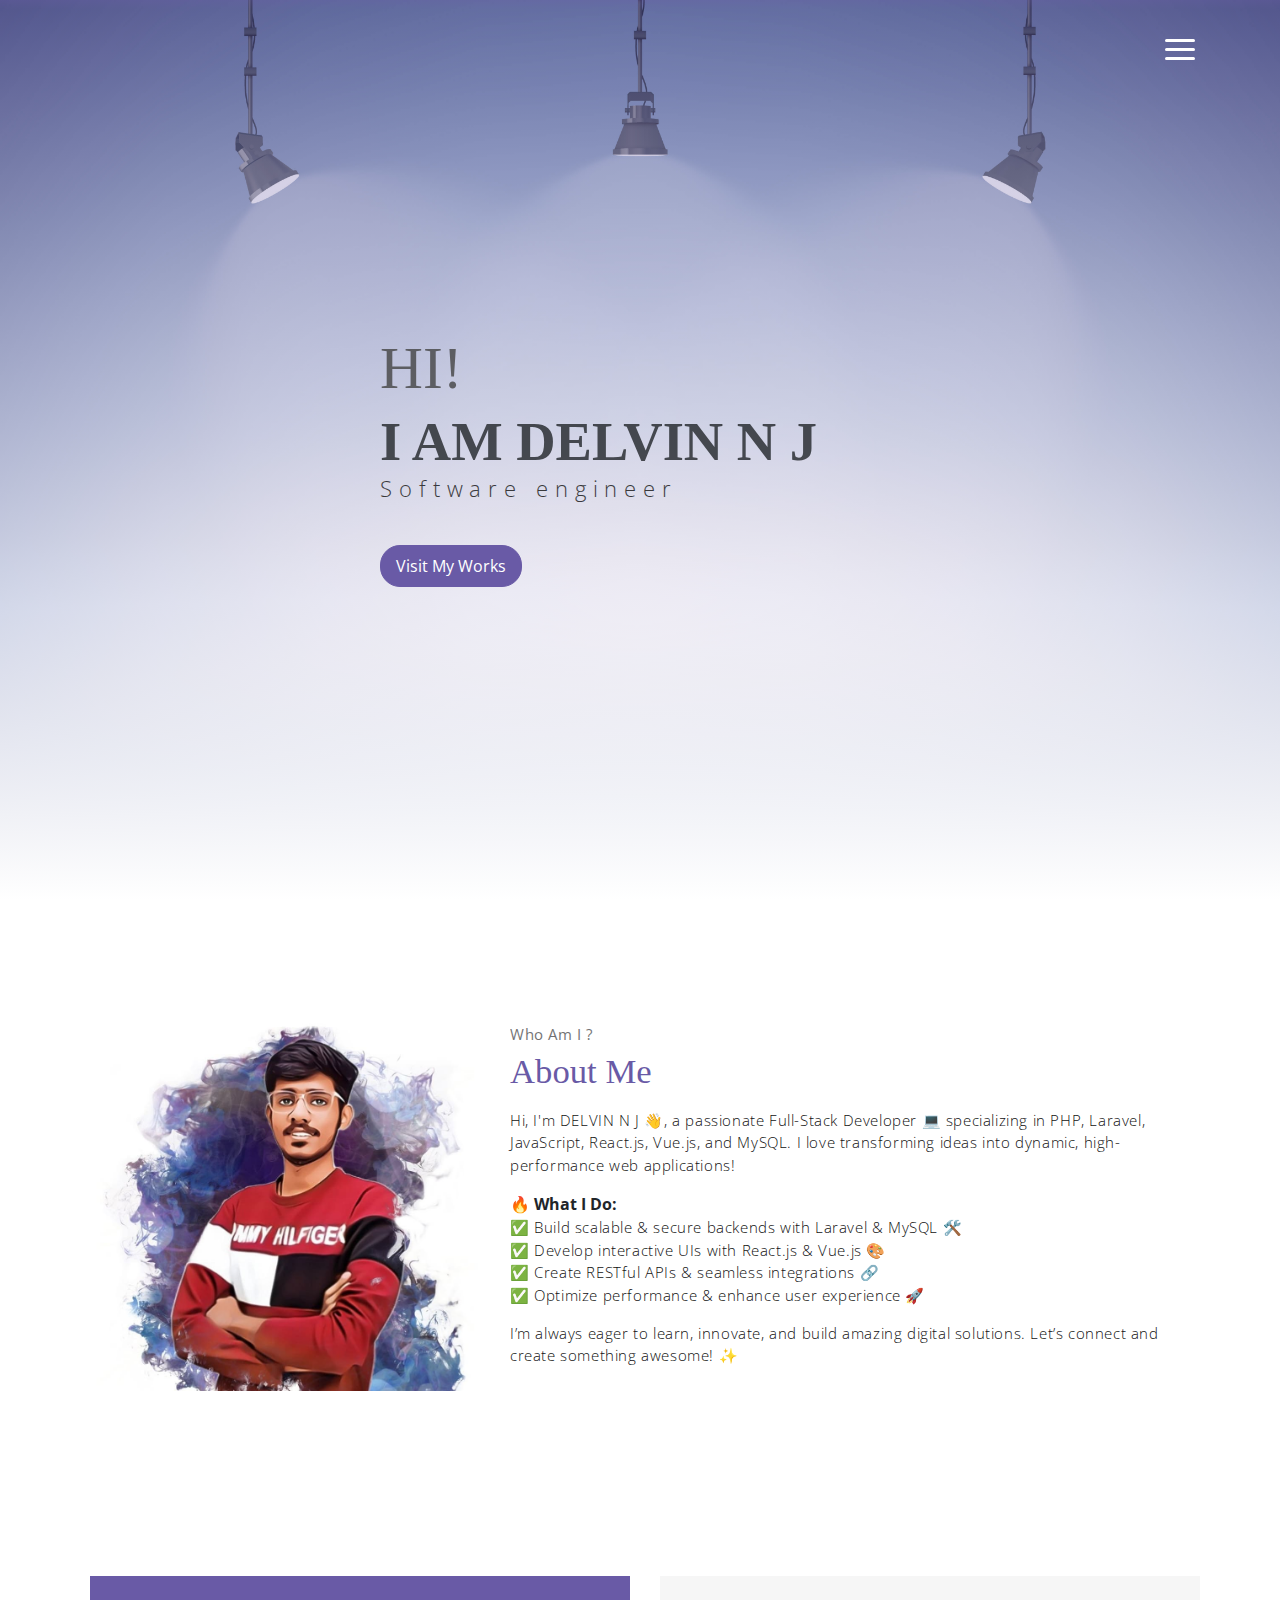
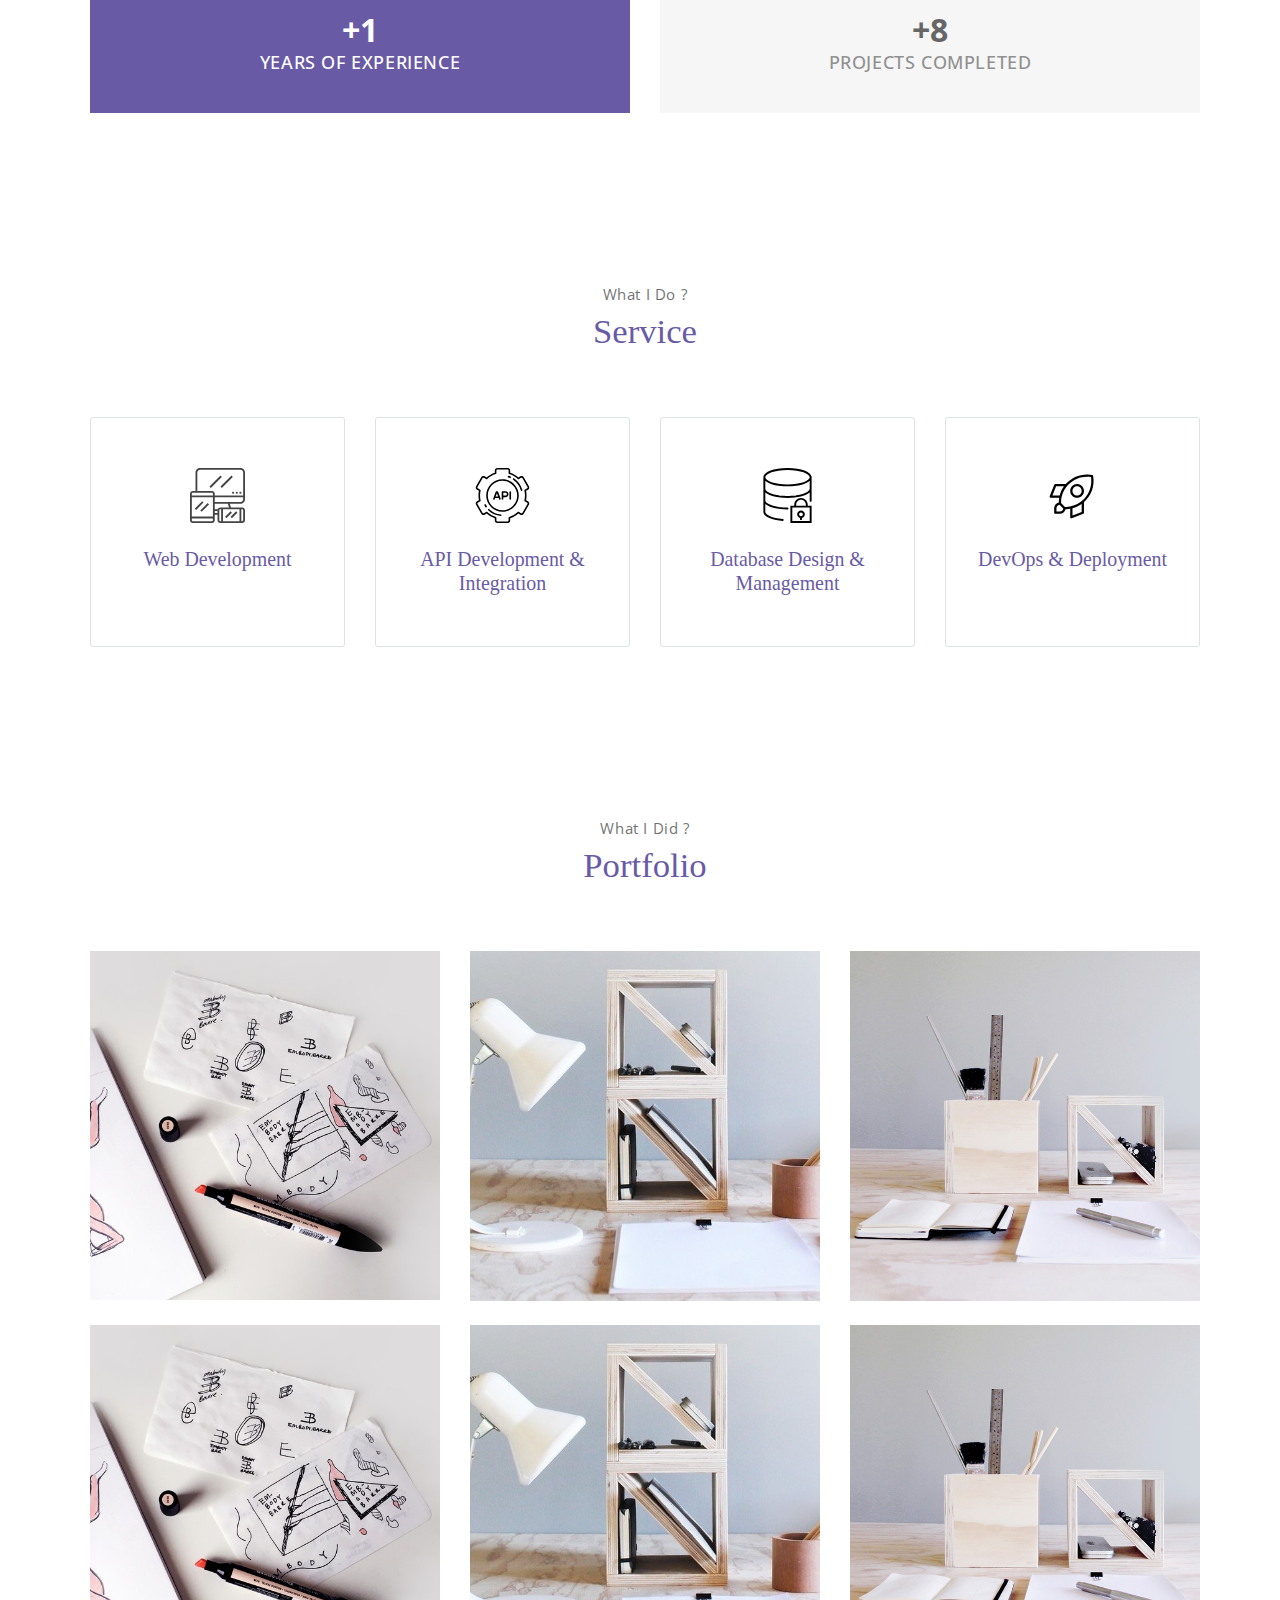
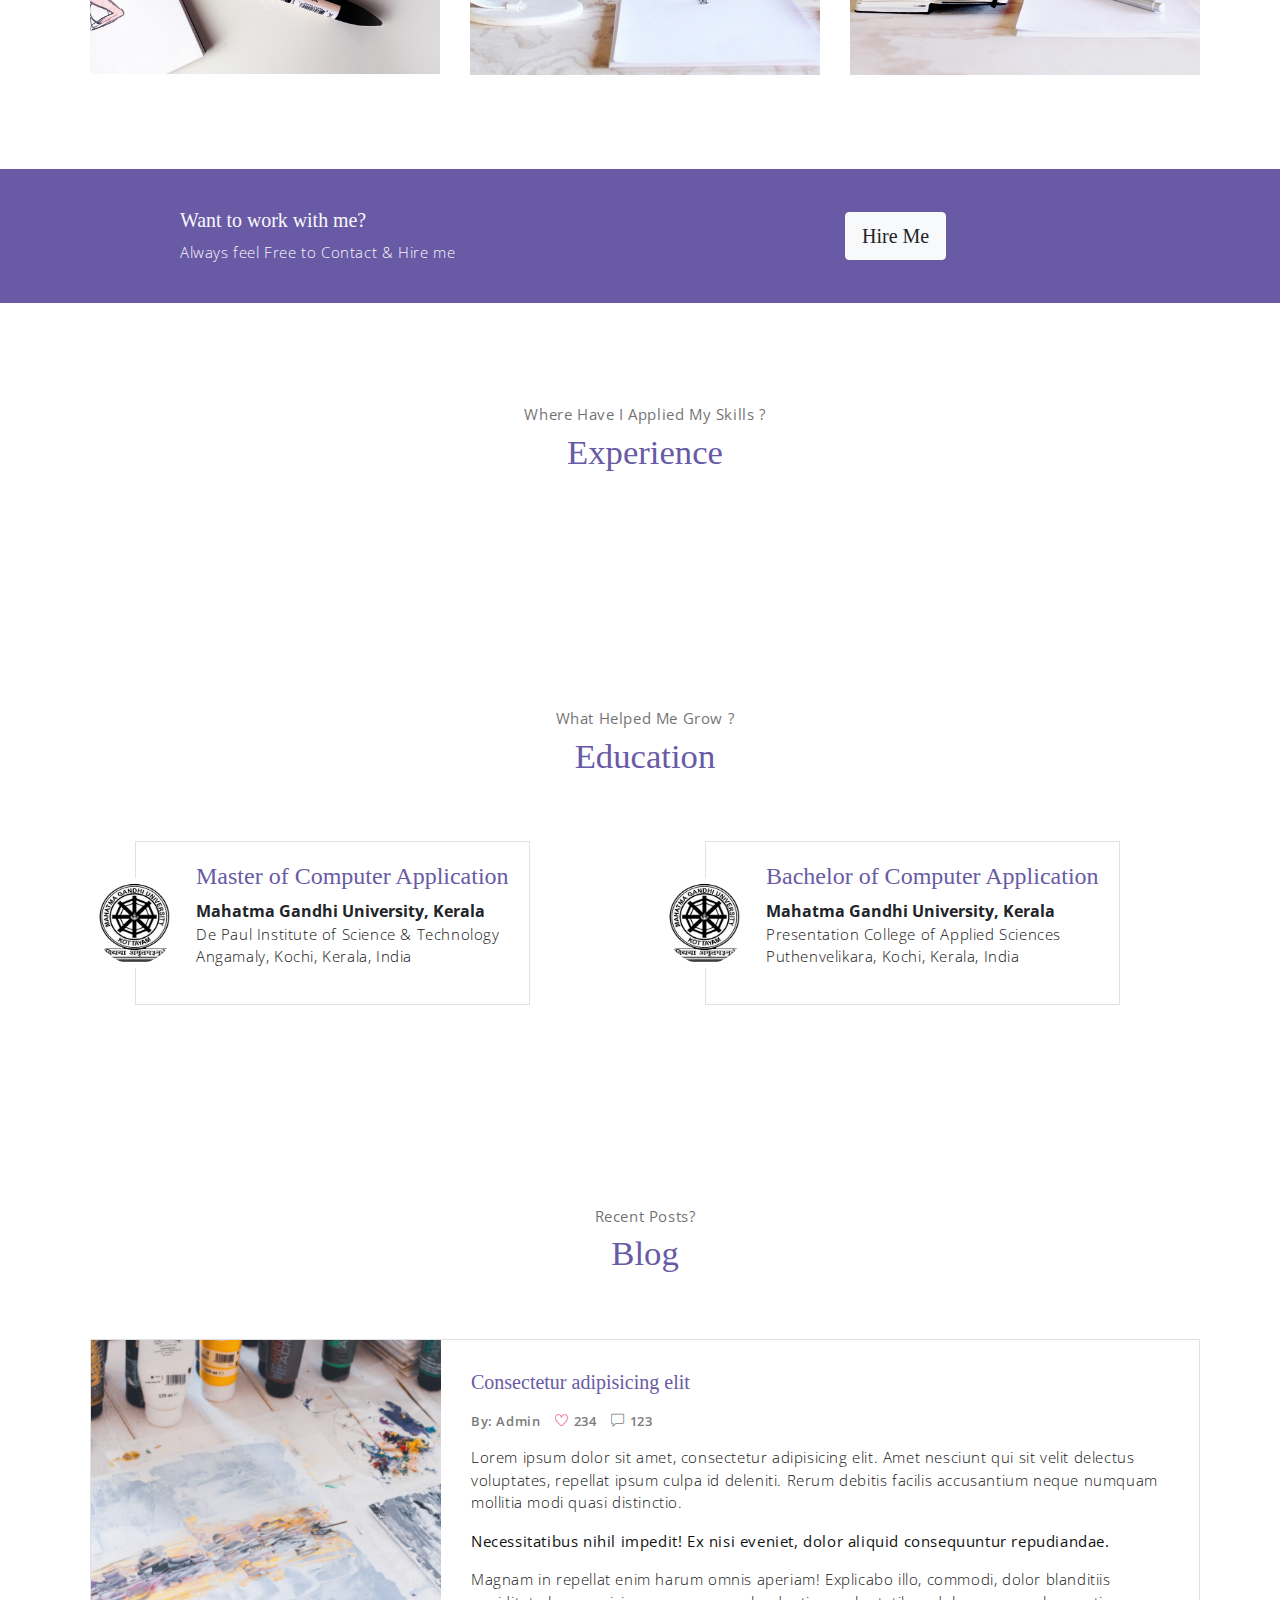
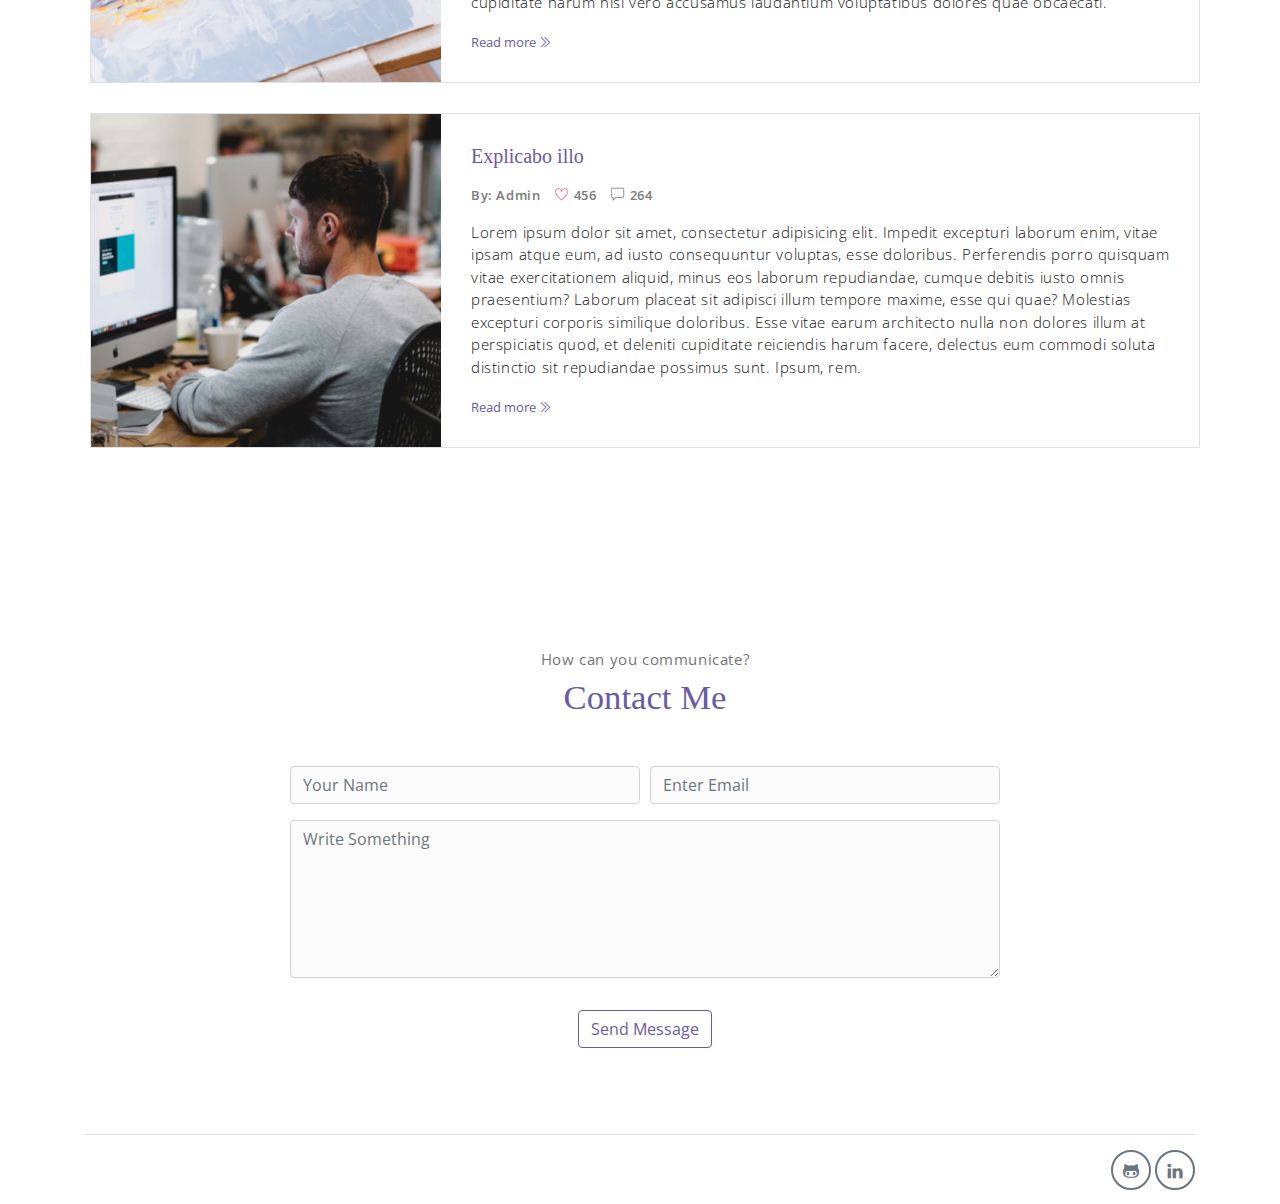
==== index.html @ 8ff2efc4 "initial-commit" ====
<!DOCTYPE html>
<html lang="en">

<head>
    <meta charset="utf-8">
    <meta name="viewport" content="width=device-width, initial-scale=1, shrink-to-fit=no">
    <meta name="description" content="Start your development with DELVIN N J.">
    <meta name="author" content="DELVIN N J">
    <title>WHO I AM | DELVIN N J</title>
    <link rel="stylesheet" href="assets/vendors/themify-icons/css/themify-icons.css">
    <link rel="stylesheet" href="assets/css/style.css">
    <link rel="stylesheet" href="assets/css/experience.css">
</head>

<body data-spy="scroll" data-target=".navbar" data-offset="40" id="home">

    <!-- Page Navbar -->
    <nav class="custom-navbar" data-spy="affix" data-offset-top="20">
        <div class="container">
            <ul class="nav">
                <li class="item">
                    <a class="link" href="#home">Home</a>
                </li>
                <li class="item">
                    <a class="link" href="#about">About</a>
                </li>
                <li class="item">
                    <a class="link" href="#portfolio">Portfolio</a>
                </li>
                <li class="item">
                    <a class="link" href="#testmonial">Testmonial</a>
                </li>
                <li class="item">
                    <a class="link" href="#blog">Blog</a>
                </li>
                <li class="item">
                    <a class="link" href="#contact">Contact</a>
                </li>
                <li class="item ml-md-3">
                    <a href="components.html" class="btn btn-primary">Components</a>
                </li>
            </ul>
            <a href="javascript:void(0)" id="nav-toggle" class="hamburger hamburger--elastic">
                <div class="hamburger-box">
                    <div class="hamburger-inner"></div>
                </div>
            </a>
        </div>
    </nav><!-- End of Page Navbar -->

    <!-- page header -->
    <header id="home" class="header">
        <div class="overlay"></div>
        <div class="header-content container">
            <h1 class="header-title">
                <span class="up">HI!</span>
                <span class="down">I AM DELVIN N J</span>
            </h1>
            <p class="header-subtitle">Software engineer</p>

            <a href="#portfolio" class="btn btn-primary">Visit My Works</a>
        </div>
    </header><!-- end of page header -->

    <!-- about section -->
    <section class="section" id="about">
        <!-- container -->
        <div class="container text-center">
            <!-- about wrapper -->
            <div class="about">
                <div class="about-img-holder">
                    <img src="assets/imgs/profile.jpg" class="about-img"
                        alt="Profile Image">
                </div>
                <div class="about-caption">
                    <p class="section-subtitle">Who Am I ?</p>
                    <h2 class="section-title mb-3">About Me</h2>
                    <p>
                        Hi, I'm DELVIN N J 👋, a passionate Full-Stack Developer 💻 specializing in PHP, Laravel,
                        JavaScript, React.js, Vue.js, and MySQL. I love transforming ideas into dynamic,
                        high-performance web applications!
                    </p>
                    <b>🔥 What I Do:</b>
                    <p class="left">
                        ✅ Build scalable & secure backends with Laravel & MySQL 🛠️ <br />
                        ✅ Develop interactive UIs with React.js & Vue.js 🎨 <br />
                        ✅ Create RESTful APIs & seamless integrations 🔗<br />
                        ✅ Optimize performance & enhance user experience 🚀 <br />
                    </p>
                    <p>
                        I’m always eager to learn, innovate, and build amazing digital solutions. Let’s connect and
                        create something awesome! ✨
                    </p>
                    <!-- <button class="btn-rounded btn btn-outline-primary mt-4">Download CV</button> -->
                </div>
            </div><!-- end of about wrapper -->
        </div><!-- end of container -->
    </section> <!-- end of about section -->

    <!-- Counter -->
    <section class="section">
        <div class="container">
            <div class="row">
                <div class="four col-md-6">
                    <div class="counter-box colored">
                        <i class="fa fa-thumbs-o-up"></i>
                        <div class="d-flex align-items-center justify-content-center">
                            <span class="prefix-counter">+</span>
                            <span class="counter">3</span>
                        </div>
                        <p>YEARS OF EXPERIENCE</p>
                    </div>
                </div>
                <div class="four col-md-6">
                    <div class="counter-box"> <i class="fa fa-group"></i>
                        <i class="fa fa-thumbs-o-up"></i>
                        <div class="d-flex align-items-center justify-content-center">
                            <span class="prefix-counter">+</span>
                            <span class="counter">50</span>
                        </div>
                        <p>PROJECTS COMPLETED</p>
                    </div>
                </div>
            </div>
        </div>
    </section>

    <!-- service section -->
    <section class="section" id="service">
        <div class="container text-center">
            <p class="section-subtitle">What I Do ?</p>
            <h6 class="section-title mb-6">Service</h6>
            <!-- row -->
            <div class="row">
                <div class="col-md-6 col-lg-3">
                    <div class="service-card">
                        <div class="body">
                            <img src="assets/imgs/responsive.svg"
                                alt="Web development"
                                class="icon">
                            <h6 class="title">Web Development</h6>
                            <p class="subtitle">Building responsive websites using front-end and back-end technologies.
                            </p>
                        </div>
                    </div>
                </div>
                <div class="col-md-6 col-lg-3">
                    <div class="service-card">
                        <div class="body">
                            <img src="assets/imgs/api-svgrepo-com.svg"
                                alt="API Development & Integration"
                                class="icon">
                            <h6 class="title">API Development & Integration</h6>
                            <p class="subtitle">Creating and integrating RESTful or GraphQL APIs.</p>
                        </div>
                    </div>
                </div>
                <div class="col-md-6 col-lg-3">
                    <div class="service-card">
                        <div class="body">
                            <img src="assets/imgs/database-svgrepo-com.svg"
                                alt="Database Design & Management" class="icon">
                            <h6 class="title">Database Design & Management</h6>
                            <p class="subtitle"> Designing and optimizing databases like MySQL, MongoDB.</p>
                        </div>
                    </div>
                </div>
                <div class="col-md-6 col-lg-3">
                    <div class="service-card">
                        <div class="body">
                            <img src="assets/imgs/deploy-svgrepo-com.svg"
                                alt="DevOps & Deployment" class="icon">
                            <h6 class="title">DevOps & Deployment</h6>
                            <p class="subtitle">Managing servers, CI/CD, and cloud hosting.</p>
                        </div>
                    </div>
                </div>
            </div><!-- end of row -->
        </div>
    </section><!-- end of service section -->

    <!-- portfolio section -->
    <section class="section" id="portfolio">
        <div class="container text-center">
            <p class="section-subtitle">What I Did ?</p>
            <h6 class="section-title mb-6">Portfolio</h6>
            <!-- row -->
            <div class="row">
                <div class="col-md-4 mb-4">
                    <a href="#" class="portfolio-card">
                        <img src="assets/imgs/folio-1.jpg" class="portfolio-card-img"
                            alt="folio">
                        <span class="portfolio-card-overlay">
                            <span class="portfolio-card-caption">
                                <h4>Web Designing</h5>
                                    <p class="font-weight-normal">Category: Web Templates</p>
                            </span>
                        </span>
                    </a>
                </div>
                <div class="col-md-4 mb-4">
                    <a href="#" class="portfolio-card">
                        <img class="portfolio-card-img" src="assets/imgs/folio-2.jpg" class="img-responsive rounded"
                            alt="Download free bootstrap 4 landing page, free boootstrap 4 templates, Download free bootstrap 4.1 landing page, free boootstrap 4.1.1 templates,  Landing page">
                        <span class="portfolio-card-overlay">
                            <span class="portfolio-card-caption">
                                <h4>Web Designing</h5>
                                    <p class="font-weight-normal">Category: Web Templates</p>
                            </span>
                        </span>
                    </a>
                </div>
                <div class="col-md-4 mb-4">
                    <a href="#" class="portfolio-card">
                        <img class="portfolio-card-img" src="assets/imgs/folio-3.jpg" class="img-responsive rounded"
                            alt="portfolio-card">
                        <span class="portfolio-card-overlay">
                            <span class="portfolio-card-caption">
                                <h4>Web Designing</h5>
                                    <p class="font-weight-normal">Category: Web Templates</p>
                            </span>
                        </span>
                    </a>
                </div>

                <div class="col-md-4 mb-4">
                    <a href="#" class="portfolio-card">
                        <img src="assets/imgs/folio-1.jpg" class="portfolio-card-img"
                            alt="portfolio-card">
                        <span class="portfolio-card-overlay">
                            <span class="portfolio-card-caption">
                                <h4>Web Designing</h5>
                                    <p class="font-weight-normal">Category: Web Templates</p>
                            </span>
                        </span>
                    </a>
                </div>
                <div class="col-md-4 mb-4">
                    <a href="#" class="portfolio-card">
                        <img class="portfolio-card-img" src="assets/imgs/folio-2.jpg" class="img-responsive rounded"
                            alt="portfolio-card">
                        <span class="portfolio-card-overlay">
                            <span class="portfolio-card-caption">
                                <h4>Web Designing</h5>
                                    <p class="font-weight-normal">Category: Web Templates</p>
                            </span>
                        </span>
                    </a>
                </div>
                <div class="col-md-4 mb-4">
                    <a href="#" class="portfolio-card">
                        <img class="portfolio-card-img" src="assets/imgs/folio-3.jpg" class="img-responsive rounded"
                            alt="portfolio-card">
                        <span class="portfolio-card-overlay">
                            <span class="portfolio-card-caption">
                                <h4>Web Designing</h5>
                                    <p class="font-weight-normal">Category: Web Templates</p>
                            </span>
                        </span>
                    </a>
                </div>
            </div><!-- end of row -->
        </div><!-- end of container -->
    </section> <!-- end of portfolio section -->

    <!-- pricing section
    <section class="section" id="pricing">
        <div class="container text-center">
            <p class="section-subtitle">How Much I Charge ?</p>
            <h6 class="section-title mb-6">My Pricing</h6>
            <div class="pricing-wrapper">
                <div class="pricing-card">
                    <div class="pricing-card-header">
                        <img class="pricing-card-icon" src="assets/imgs/scooter.svg"
                            alt="portfolio-card">
                    </div>
                    <div class="pricing-card-body">
                        <h6 class="pricing-card-title">Free</h6>
                        <div class="pricing-card-list">
                            <p>accusamus reprehenderit</p>
                            <p>provident dolorem </p>
                            <p>quos neque</p>
                            <p>fugiat quibusdam</p>
                            <p><i class="ti-close"></i></p>
                            <p><i class="ti-close"></i></p>
                        </div>
                    </div>
                    <div class="pricing-card-footer">
                        <span>$</span>
                        <span>0.00/Month</span>
                    </div>
                    <a href="#" class="btn btn-primary mt-3 pricing-card-btn">Subscribe</a>
                </div>
                <div class="pricing-card">
                    <div class="pricing-card-header">
                        <img class="pricing-card-icon" src="assets/imgs/shipped.svg"
                            alt="portfolio-card">
                    </div>
                    <div class="pricing-card-body">
                        <h6 class="pricing-card-title">Basic</h6>
                        <div class="pricing-card-list">
                            <p>accusamus reprehenderit</p>
                            <p>provident dolorem </p>
                            <p>quos neque</p>
                            <p>fugiat quibusdam</p>
                            <p>accusamus laboriosam</p>
                            <p><i class="ti-close"></i></p>
                        </div>
                    </div>
                    <div class="pricing-card-footer">
                        <span>$</span>
                        <span>9.99/Month</span>
                    </div>
                    <a href="#" class="btn btn-primary mt-3 pricing-card-btn">Subscribe</a>
                </div>
                <div class="pricing-card">
                    <div class="pricing-card-header">
                        <img class="pricing-card-icon" src="assets/imgs/startup.svg"
                            alt="portfolio-card">
                    </div>
                    <div class="pricing-card-body">
                        <h6 class="pricing-card-title">Premium</h6>
                        <div class="pricing-card-list">
                            <p>accusamus reprehenderit</p>
                            <p>provident dolorem </p>
                            <p>quos neque</p>
                            <p>fugiat quibusdam</p>
                            <p>accusamus laboriosam</p>
                            <p>inventore omnis</p>
                        </div>
                    </div>
                    <div class="pricing-card-footer">
                        <span>$</span>
                        <span>99.9/Month</span>
                    </div>
                    <a href="#" class="btn btn-primary mt-3 pricing-card-btn">Subscribe</a>
                </div>

            </div>
        </div>
    </section>
     -->

    <!-- section -->
    <section class="section-sm bg-primary">
        <!-- container -->
        <div class="container text-center text-sm-left">
            <!-- row -->
            <div class="row align-items-center">
                <div class="col-sm offset-md-1 mb-4 mb-md-0">
                    <h6 class="title text-light">Want to work with me?</h6>
                    <p class="m-0 text-light">Always feel Free to Contact & Hire me</p>
                </div>
                <div class="col-sm offset-sm-2 offset-md-3">
                    <a href="https://wa.me/qr/OPFKNNX6HJ3VJ1" class="btn btn-lg my-font btn-light rounded">Hire Me</a>
                </div>
            </div> <!-- end of row -->
        </div> <!-- end of container -->
    </section> <!-- end of section -->

    <!-- experience section -->
     <section class="section" id="experience">
        <div class="container text-center">
            <p class="section-subtitle">Where Have I Applied My Skills ?</p>
            <h6 class="section-title mb-6">Experience</h6>
            
        </div>
     </section>
    <!-- end of experience section -->
    
    <!-- education section -->
    <section class="section" id="education">
        <div class="container text-center">
            <p class="section-subtitle">What Helped Me Grow ?</p>
            <h6 class="section-title mb-6">Education</h6>

            <!-- row -->
            <div class="row">
                <div class="col-md-6">
                    <div class="testimonial-card">
                        <div class="testimonial-card-img-holder">
                            <img src="assets/imgs/mg-logo.png" class="testimonial-card-img" alt="portfolio-card">
                        </div>
                        <div class="testimonial-card-body">
                            <h4>Master of Computer Application</h4>
                            <b>Mahatma Gandhi University, Kerala</b>
                            <p>De Paul Institute of Science & Technology <br /> Angamaly, Kochi, Kerala, India</p>
                        </div>
                    </div>
                </div>
                <div class="col-md-6">
                    <div class="testimonial-card">
                        <div class="testimonial-card-img-holder">
                            <img src="assets/imgs/mg-logo.png" class="testimonial-card-img" alt="portfolio-card">
                        </div>
                        <div class="testimonial-card-body">
                            <h4>Bachelor of Computer Application</h4>
                            <b>Mahatma Gandhi University, Kerala</b>
                            <p>Presentation College of Applied Sciences <br /> Puthenvelikara, Kochi, Kerala, India</p>
                        </div>
                    </div>
                </div>
            </div>
        </div> <!-- end of container -->
    </section>
    <!-- end of eduction section -->

    <!-- blog section -->
    <section class="section" id="blog">
        <!-- container -->
        <div class="container text-center">
            <p class="section-subtitle">Recent Posts?</p>
            <h6 class="section-title mb-6">Blog</h6>
            <!-- blog-wrapper -->
            <div class="blog-card">
                <div class="blog-card-header">
                    <img src="assets/imgs/img-1.jpg" class="blog-card-img"
                        alt="portfolio-card">
                </div>
                <div class="blog-card-body">
                    <h5 class="blog-card-title">Consectetur adipisicing elit</h6>

                        <p class="blog-card-caption">
                            <a href="#">By: Admin</a>
                            <a href="#"><i class="ti-heart text-danger"></i> 234</a>
                            <a href="#"><i class="ti-comment"></i> 123</a>
                        </p>
                        <p>Lorem ipsum dolor sit amet, consectetur adipisicing elit. Amet nesciunt qui sit velit
                            delectus voluptates, repellat ipsum culpa id deleniti. Rerum debitis facilis accusantium
                            neque numquam mollitia modi quasi distinctio.</p>

                        <p><b>Necessitatibus nihil impedit! Ex nisi eveniet, dolor aliquid consequuntur repudiandae.</b>
                        </p>
                        <p>Magnam in repellat enim harum omnis aperiam! Explicabo illo, commodi, dolor blanditiis
                            cupiditate harum nisi vero accusamus laudantium voluptatibus dolores quae obcaecati.</p>

                        <a href="#" class="blog-card-link">Read more <i class="ti-angle-double-right"></i></a>
                </div>
            </div><!-- end of blog wrapper -->

            <!-- blog-wrapper -->
            <div class="blog-card">
                <div class="blog-card-header">
                    <img src="assets/imgs/img-2.jpg" class="blog-card-img"
                        alt="portfolio-card">
                </div>
                <div class="blog-card-body">
                    <h5 class="blog-card-title">Explicabo illo</h6>

                        <p class="blog-card-caption">
                            <a href="#">By: Admin</a>
                            <a href="#"><i class="ti-heart text-danger"></i> 456</a>
                            <a href="#"><i class="ti-comment"></i> 264</a>
                        </p>

                        <p>Lorem ipsum dolor sit amet, consectetur adipisicing elit. Impedit excepturi laborum enim,
                            vitae ipsam atque eum, ad iusto consequuntur voluptas, esse doloribus. Perferendis porro
                            quisquam vitae exercitationem aliquid, minus eos laborum repudiandae, cumque debitis iusto
                            omnis praesentium? Laborum placeat sit adipisci illum tempore maxime, esse qui quae?
                            Molestias excepturi corporis similique doloribus. Esse vitae earum architecto nulla non
                            dolores illum at perspiciatis quod, et deleniti cupiditate reiciendis harum facere, delectus
                            eum commodi soluta distinctio sit repudiandae possimus sunt. Ipsum, rem.</p>

                        <a href="#" class="blog-card-link">Read more <i class="ti-angle-double-right"></i></a>
                </div>
            </div><!-- end of blog wrapper -->

        </div><!-- end of container -->
    </section><!-- end of blog section -->

    <!-- contact section -->
    <section class="section" id="contact">
        <div class="container text-center">
            <p class="section-subtitle">How can you communicate?</p>
            <h6 class="section-title mb-5">Contact Me</h6>
            <!-- contact form -->
            <form action="" class="contact-form col-md-10 col-lg-8 m-auto">
                <div class="form-row">
                    <div class="form-group col-sm-6">
                        <input type="text" size="50" class="form-control" placeholder="Your Name" required>
                    </div>
                    <div class="form-group col-sm-6">
                        <input type="email" class="form-control" placeholder="Enter Email" requried>
                    </div>
                    <div class="form-group col-sm-12">
                        <textarea name="comment" id="comment" rows="6" class="form-control"
                            placeholder="Write Something"></textarea>
                    </div>
                    <div class="form-group col-sm-12 mt-3">
                        <input type="submit" value="Send Message" class="btn btn-outline-primary rounded">
                    </div>
                </div>
            </form><!-- end of contact form -->
        </div><!-- end of container -->
    </section><!-- end of contact section -->

    <!-- footer -->
    <div class="container">
        <footer class="footer">
            <!-- <p class="mb-0">Copyright
                <script>document.write(new Date().getFullYear())</script> &copy;
            </p> -->
            <div class="social-links text-right m-auto ml-sm-auto">
                <a href="https://github.com/DelvinNJ" target="_blank" class="link"><i class="ti-github"></i></a>
                <a href="https://www.linkedin.com/in/delvin-n-j-1b72a221b/" target="_blank" class="link"><i class="ti-linkedin"></i></a>
            </div>
        </footer>
    </div> <!-- end of page footer -->

    <!-- core  -->
    <script src="assets/vendors/jquery/jquery-3.4.1.js"></script>
    <script src="assets/vendors/bootstrap/bootstrap.bundle.js"></script>

    <!-- bootstrap 3 affix -->
    <script src="assets/vendors/bootstrap/bootstrap.affix.js"></script>

    <!-- custom js -->
    <script src="assets/js/custom.js"></script>

</body>

</html>
---- assets/vendors/themify-icons/css/themify-icons.css ----
@font-face {
	font-family: 'themify';
	src:url("../fonts/themify.eot?-fvbane");
	src:url("../fonts/themify.eot?#iefix-fvbane") format("embedded-opentype"),
		url("../fonts/themify.woff?-fvbane") format("woff"),
		url("../fonts/themify.ttf?-fvbane") format("truetype"),
		url("../fonts/themify.svg?-fvbane#themify") format("svg");
	font-weight: normal;
	font-style: normal;
}

[class^="ti-"], [class*=" ti-"] {
	font-family: 'themify';
	speak: none;
	font-style: normal;
	font-weight: normal;
	font-variant: normal;
	text-transform: none;
	line-height: 1;

	/* Better Font Rendering =========== */
	-webkit-font-smoothing: antialiased;
	-moz-osx-font-smoothing: grayscale;
}

.ti-wand:before {
	content: "\e600";
}
.ti-volume:before {
	content: "\e601";
}
.ti-user:before {
	content: "\e602";
}
.ti-unlock:before {
	content: "\e603";
}
.ti-unlink:before {
	content: "\e604";
}
.ti-trash:before {
	content: "\e605";
}
.ti-thought:before {
	content: "\e606";
}
.ti-target:before {
	content: "\e607";
}
.ti-tag:before {
	content: "\e608";
}
.ti-tablet:before {
	content: "\e609";
}
.ti-star:before {
	content: "\e60a";
}
.ti-spray:before {
	content: "\e60b";
}
.ti-signal:before {
	content: "\e60c";
}
.ti-shopping-cart:before {
	content: "\e60d";
}
.ti-shopping-cart-full:before {
	content: "\e60e";
}
.ti-settings:before {
	content: "\e60f";
}
.ti-search:before {
	content: "\e610";
}
.ti-zoom-in:before {
	content: "\e611";
}
.ti-zoom-out:before {
	content: "\e612";
}
.ti-cut:before {
	content: "\e613";
}
.ti-ruler:before {
	content: "\e614";
}
.ti-ruler-pencil:before {
	content: "\e615";
}
.ti-ruler-alt:before {
	content: "\e616";
}
.ti-bookmark:before {
	content: "\e617";
}
.ti-bookmark-alt:before {
	content: "\e618";
}
.ti-reload:before {
	content: "\e619";
}
.ti-plus:before {
	content: "\e61a";
}
.ti-pin:before {
	content: "\e61b";
}
.ti-pencil:before {
	content: "\e61c";
}
.ti-pencil-alt:before {
	content: "\e61d";
}
.ti-paint-roller:before {
	content: "\e61e";
}
.ti-paint-bucket:before {
	content: "\e61f";
}
.ti-na:before {
	content: "\e620";
}
.ti-mobile:before {
	content: "\e621";
}
.ti-minus:before {
	content: "\e622";
}
.ti-medall:before {
	content: "\e623";
}
.ti-medall-alt:before {
	content: "\e624";
}
.ti-marker:before {
	content: "\e625";
}
.ti-marker-alt:before {
	content: "\e626";
}
.ti-arrow-up:before {
	content: "\e627";
}
.ti-arrow-right:before {
	content: "\e628";
}
.ti-arrow-left:before {
	content: "\e629";
}
.ti-arrow-down:before {
	content: "\e62a";
}
.ti-lock:before {
	content: "\e62b";
}
.ti-location-arrow:before {
	content: "\e62c";
}
.ti-link:before {
	content: "\e62d";
}
.ti-layout:before {
	content: "\e62e";
}
.ti-layers:before {
	content: "\e62f";
}
.ti-layers-alt:before {
	content: "\e630";
}
.ti-key:before {
	content: "\e631";
}
.ti-import:before {
	content: "\e632";
}
.ti-image:before {
	content: "\e633";
}
.ti-heart:before {
	content: "\e634";
}
.ti-heart-broken:before {
	content: "\e635";
}
.ti-hand-stop:before {
	content: "\e636";
}
.ti-hand-open:before {
	content: "\e637";
}
.ti-hand-drag:before {
	content: "\e638";
}
.ti-folder:before {
	content: "\e639";
}
.ti-flag:before {
	content: "\e63a";
}
.ti-flag-alt:before {
	content: "\e63b";
}
.ti-flag-alt-2:before {
	content: "\e63c";
}
.ti-eye:before {
	content: "\e63d";
}
.ti-export:before {
	content: "\e63e";
}
.ti-exchange-vertical:before {
	content: "\e63f";
}
.ti-desktop:before {
	content: "\e640";
}
.ti-cup:before {
	content: "\e641";
}
.ti-crown:before {
	content: "\e642";
}
.ti-comments:before {
	content: "\e643";
}
.ti-comment:before {
	content: "\e644";
}
.ti-comment-alt:before {
	content: "\e645";
}
.ti-close:before {
	content: "\e646";
}
.ti-clip:before {
	content: "\e647";
}
.ti-angle-up:before {
	content: "\e648";
}
.ti-angle-right:before {
	content: "\e649";
}
.ti-angle-left:before {
	content: "\e64a";
}
.ti-angle-down:before {
	content: "\e64b";
}
.ti-check:before {
	content: "\e64c";
}
.ti-check-box:before {
	content: "\e64d";
}
.ti-camera:before {
	content: "\e64e";
}
.ti-announcement:before {
	content: "\e64f";
}
.ti-brush:before {
	content: "\e650";
}
.ti-briefcase:before {
	content: "\e651";
}
.ti-bolt:before {
	content: "\e652";
}
.ti-bolt-alt:before {
	content: "\e653";
}
.ti-blackboard:before {
	content: "\e654";
}
.ti-bag:before {
	content: "\e655";
}
.ti-move:before {
	content: "\e656";
}
.ti-arrows-vertical:before {
	content: "\e657";
}
.ti-arrows-horizontal:before {
	content: "\e658";
}
.ti-fullscreen:before {
	content: "\e659";
}
.ti-arrow-top-right:before {
	content: "\e65a";
}
.ti-arrow-top-left:before {
	content: "\e65b";
}
.ti-arrow-circle-up:before {
	content: "\e65c";
}
.ti-arrow-circle-right:before {
	content: "\e65d";
}
.ti-arrow-circle-left:before {
	content: "\e65e";
}
.ti-arrow-circle-down:before {
	content: "\e65f";
}
.ti-angle-double-up:before {
	content: "\e660";
}
.ti-angle-double-right:before {
	content: "\e661";
}
.ti-angle-double-left:before {
	content: "\e662";
}
.ti-angle-double-down:before {
	content: "\e663";
}
.ti-zip:before {
	content: "\e664";
}
.ti-world:before {
	content: "\e665";
}
.ti-wheelchair:before {
	content: "\e666";
}
.ti-view-list:before {
	content: "\e667";
}
.ti-view-list-alt:before {
	content: "\e668";
}
.ti-view-grid:before {
	content: "\e669";
}
.ti-uppercase:before {
	content: "\e66a";
}
.ti-upload:before {
	content: "\e66b";
}
.ti-underline:before {
	content: "\e66c";
}
.ti-truck:before {
	content: "\e66d";
}
.ti-timer:before {
	content: "\e66e";
}
.ti-ticket:before {
	content: "\e66f";
}
.ti-thumb-up:before {
	content: "\e670";
}
.ti-thumb-down:before {
	content: "\e671";
}
.ti-text:before {
	content: "\e672";
}
.ti-stats-up:before {
	content: "\e673";
}
.ti-stats-down:before {
	content: "\e674";
}
.ti-split-v:before {
	content: "\e675";
}
.ti-split-h:before {
	content: "\e676";
}
.ti-smallcap:before {
	content: "\e677";
}
.ti-shine:before {
	content: "\e678";
}
.ti-shift-right:before {
	content: "\e679";
}
.ti-shift-left:before {
	content: "\e67a";
}
.ti-shield:before {
	content: "\e67b";
}
.ti-notepad:before {
	content: "\e67c";
}
.ti-server:before {
	content: "\e67d";
}
.ti-quote-right:before {
	content: "\e67e";
}
.ti-quote-left:before {
	content: "\e67f";
}
.ti-pulse:before {
	content: "\e680";
}
.ti-printer:before {
	content: "\e681";
}
.ti-power-off:before {
	content: "\e682";
}
.ti-plug:before {
	content: "\e683";
}
.ti-pie-chart:before {
	content: "\e684";
}
.ti-paragraph:before {
	content: "\e685";
}
.ti-panel:before {
	content: "\e686";
}
.ti-package:before {
	content: "\e687";
}
.ti-music:before {
	content: "\e688";
}
.ti-music-alt:before {
	content: "\e689";
}
.ti-mouse:before {
	content: "\e68a";
}
.ti-mouse-alt:before {
	content: "\e68b";
}
.ti-money:before {
	content: "\e68c";
}
.ti-microphone:before {
	content: "\e68d";
}
.ti-menu:before {
	content: "\e68e";
}
.ti-menu-alt:before {
	content: "\e68f";
}
.ti-map:before {
	content: "\e690";
}
.ti-map-alt:before {
	content: "\e691";
}
.ti-loop:before {
	content: "\e692";
}
.ti-location-pin:before {
	content: "\e693";
}
.ti-list:before {
	content: "\e694";
}
.ti-light-bulb:before {
	content: "\e695";
}
.ti-Italic:before {
	content: "\e696";
}
.ti-info:before {
	content: "\e697";
}
.ti-infinite:before {
	content: "\e698";
}
.ti-id-badge:before {
	content: "\e699";
}
.ti-hummer:before {
	content: "\e69a";
}
.ti-home:before {
	content: "\e69b";
}
.ti-help:before {
	content: "\e69c";
}
.ti-headphone:before {
	content: "\e69d";
}
.ti-harddrives:before {
	content: "\e69e";
}
.ti-harddrive:before {
	content: "\e69f";
}
.ti-gift:before {
	content: "\e6a0";
}
.ti-game:before {
	content: "\e6a1";
}
.ti-filter:before {
	content: "\e6a2";
}
.ti-files:before {
	content: "\e6a3";
}
.ti-file:before {
	content: "\e6a4";
}
.ti-eraser:before {
	content: "\e6a5";
}
.ti-envelope:before {
	content: "\e6a6";
}
.ti-download:before {
	content: "\e6a7";
}
.ti-direction:before {
	content: "\e6a8";
}
.ti-direction-alt:before {
	content: "\e6a9";
}
.ti-dashboard:before {
	content: "\e6aa";
}
.ti-control-stop:before {
	content: "\e6ab";
}
.ti-control-shuffle:before {
	content: "\e6ac";
}
.ti-control-play:before {
	content: "\e6ad";
}
.ti-control-pause:before {
	content: "\e6ae";
}
.ti-control-forward:before {
	content: "\e6af";
}
.ti-control-backward:before {
	content: "\e6b0";
}
.ti-cloud:before {
	content: "\e6b1";
}
.ti-cloud-up:before {
	content: "\e6b2";
}
.ti-cloud-down:before {
	content: "\e6b3";
}
.ti-clipboard:before {
	content: "\e6b4";
}
.ti-car:before {
	content: "\e6b5";
}
.ti-calendar:before {
	content: "\e6b6";
}
.ti-book:before {
	content: "\e6b7";
}
.ti-bell:before {
	content: "\e6b8";
}
.ti-basketball:before {
	content: "\e6b9";
}
.ti-bar-chart:before {
	content: "\e6ba";
}
.ti-bar-chart-alt:before {
	content: "\e6bb";
}
.ti-back-right:before {
	content: "\e6bc";
}
.ti-back-left:before {
	content: "\e6bd";
}
.ti-arrows-corner:before {
	content: "\e6be";
}
.ti-archive:before {
	content: "\e6bf";
}
.ti-anchor:before {
	content: "\e6c0";
}
.ti-align-right:before {
	content: "\e6c1";
}
.ti-align-left:before {
	content: "\e6c2";
}
.ti-align-justify:before {
	content: "\e6c3";
}
.ti-align-center:before {
	content: "\e6c4";
}
.ti-alert:before {
	content: "\e6c5";
}
.ti-alarm-clock:before {
	content: "\e6c6";
}
.ti-agenda:before {
	content: "\e6c7";
}
.ti-write:before {
	content: "\e6c8";
}
.ti-window:before {
	content: "\e6c9";
}
.ti-widgetized:before {
	content: "\e6ca";
}
.ti-widget:before {
	content: "\e6cb";
}
.ti-widget-alt:before {
	content: "\e6cc";
}
.ti-wallet:before {
	content: "\e6cd";
}
.ti-video-clapper:before {
	content: "\e6ce";
}
.ti-video-camera:before {
	content: "\e6cf";
}
.ti-vector:before {
	content: "\e6d0";
}
.ti-themify-logo:before {
	content: "\e6d1";
}
.ti-themify-favicon:before {
	content: "\e6d2";
}
.ti-themify-favicon-alt:before {
	content: "\e6d3";
}
.ti-support:before {
	content: "\e6d4";
}
.ti-stamp:before {
	content: "\e6d5";
}
.ti-split-v-alt:before {
	content: "\e6d6";
}
.ti-slice:before {
	content: "\e6d7";
}
.ti-shortcode:before {
	content: "\e6d8";
}
.ti-shift-right-alt:before {
	content: "\e6d9";
}
.ti-shift-left-alt:before {
	content: "\e6da";
}
.ti-ruler-alt-2:before {
	content: "\e6db";
}
.ti-receipt:before {
	content: "\e6dc";
}
.ti-pin2:before {
	content: "\e6dd";
}
.ti-pin-alt:before {
	content: "\e6de";
}
.ti-pencil-alt2:before {
	content: "\e6df";
}
.ti-palette:before {
	content: "\e6e0";
}
.ti-more:before {
	content: "\e6e1";
}
.ti-more-alt:before {
	content: "\e6e2";
}
.ti-microphone-alt:before {
	content: "\e6e3";
}
.ti-magnet:before {
	content: "\e6e4";
}
.ti-line-double:before {
	content: "\e6e5";
}
.ti-line-dotted:before {
	content: "\e6e6";
}
.ti-line-dashed:before {
	content: "\e6e7";
}
.ti-layout-width-full:before {
	content: "\e6e8";
}
.ti-layout-width-default:before {
	content: "\e6e9";
}
.ti-layout-width-default-alt:before {
	content: "\e6ea";
}
.ti-layout-tab:before {
	content: "\e6eb";
}
.ti-layout-tab-window:before {
	content: "\e6ec";
}
.ti-layout-tab-v:before {
	content: "\e6ed";
}
.ti-layout-tab-min:before {
	content: "\e6ee";
}
.ti-layout-slider:before {
	content: "\e6ef";
}
.ti-layout-slider-alt:before {
	content: "\e6f0";
}
.ti-layout-sidebar-right:before {
	content: "\e6f1";
}
.ti-layout-sidebar-none:before {
	content: "\e6f2";
}
.ti-layout-sidebar-left:before {
	content: "\e6f3";
}
.ti-layout-placeholder:before {
	content: "\e6f4";
}
.ti-layout-menu:before {
	content: "\e6f5";
}
.ti-layout-menu-v:before {
	content: "\e6f6";
}
.ti-layout-menu-separated:before {
	content: "\e6f7";
}
.ti-layout-menu-full:before {
	content: "\e6f8";
}
.ti-layout-media-right-alt:before {
	content: "\e6f9";
}
.ti-layout-media-right:before {
	content: "\e6fa";
}
.ti-layout-media-overlay:before {
	content: "\e6fb";
}
.ti-layout-media-overlay-alt:before {
	content: "\e6fc";
}
.ti-layout-media-overlay-alt-2:before {
	content: "\e6fd";
}
.ti-layout-media-left-alt:before {
	content: "\e6fe";
}
.ti-layout-media-left:before {
	content: "\e6ff";
}
.ti-layout-media-center-alt:before {
	content: "\e700";
}
.ti-layout-media-center:before {
	content: "\e701";
}
.ti-layout-list-thumb:before {
	content: "\e702";
}
.ti-layout-list-thumb-alt:before {
	content: "\e703";
}
.ti-layout-list-post:before {
	content: "\e704";
}
.ti-layout-list-large-image:before {
	content: "\e705";
}
.ti-layout-line-solid:before {
	content: "\e706";
}
.ti-layout-grid4:before {
	content: "\e707";
}
.ti-layout-grid3:before {
	content: "\e708";
}
.ti-layout-grid2:before {
	content: "\e709";
}
.ti-layout-grid2-thumb:before {
	content: "\e70a";
}
.ti-layout-cta-right:before {
	content: "\e70b";
}
.ti-layout-cta-left:before {
	content: "\e70c";
}
.ti-layout-cta-center:before {
	content: "\e70d";
}
.ti-layout-cta-btn-right:before {
	content: "\e70e";
}
.ti-layout-cta-btn-left:before {
	content: "\e70f";
}
.ti-layout-column4:before {
	content: "\e710";
}
.ti-layout-column3:before {
	content: "\e711";
}
.ti-layout-column2:before {
	content: "\e712";
}
.ti-layout-accordion-separated:before {
	content: "\e713";
}
.ti-layout-accordion-merged:before {
	content: "\e714";
}
.ti-layout-accordion-list:before {
	content: "\e715";
}
.ti-ink-pen:before {
	content: "\e716";
}
.ti-info-alt:before {
	content: "\e717";
}
.ti-help-alt:before {
	content: "\e718";
}
.ti-headphone-alt:before {
	content: "\e719";
}
.ti-hand-point-up:before {
	content: "\e71a";
}
.ti-hand-point-right:before {
	content: "\e71b";
}
.ti-hand-point-left:before {
	content: "\e71c";
}
.ti-hand-point-down:before {
	content: "\e71d";
}
.ti-gallery:before {
	content: "\e71e";
}
.ti-face-smile:before {
	content: "\e71f";
}
.ti-face-sad:before {
	content: "\e720";
}
.ti-credit-card:before {
	content: "\e721";
}
.ti-control-skip-forward:before {
	content: "\e722";
}
.ti-control-skip-backward:before {
	content: "\e723";
}
.ti-control-record:before {
	content: "\e724";
}
.ti-control-eject:before {
	content: "\e725";
}
.ti-comments-smiley:before {
	content: "\e726";
}
.ti-brush-alt:before {
	content: "\e727";
}
.ti-youtube:before {
	content: "\e728";
}
.ti-vimeo:before {
	content: "\e729";
}
.ti-twitter:before {
	content: "\e72a";
}
.ti-time:before {
	content: "\e72b";
}
.ti-tumblr:before {
	content: "\e72c";
}
.ti-skype:before {
	content: "\e72d";
}
.ti-share:before {
	content: "\e72e";
}
.ti-share-alt:before {
	content: "\e72f";
}
.ti-rocket:before {
	content: "\e730";
}
.ti-pinterest:before {
	content: "\e731";
}
.ti-new-window:before {
	content: "\e732";
}
.ti-microsoft:before {
	content: "\e733";
}
.ti-list-ol:before {
	content: "\e734";
}
.ti-linkedin:before {
	content: "\e735";
}
.ti-layout-sidebar-2:before {
	content: "\e736";
}
.ti-layout-grid4-alt:before {
	content: "\e737";
}
.ti-layout-grid3-alt:before {
	content: "\e738";
}
.ti-layout-grid2-alt:before {
	content: "\e739";
}
.ti-layout-column4-alt:before {
	content: "\e73a";
}
.ti-layout-column3-alt:before {
	content: "\e73b";
}
.ti-layout-column2-alt:before {
	content: "\e73c";
}
.ti-instagram:before {
	content: "\e73d";
}
.ti-google:before {
	content: "\e73e";
}
.ti-github:before {
	content: "\e73f";
}
.ti-flickr:before {
	content: "\e740";
}
.ti-facebook:before {
	content: "\e741";
}
.ti-dropbox:before {
	content: "\e742";
}
.ti-dribbble:before {
	content: "\e743";
}
.ti-apple:before {
	content: "\e744";
}
.ti-android:before {
	content: "\e745";
}
.ti-save:before {
	content: "\e746";
}
.ti-save-alt:before {
	content: "\e747";
}
.ti-yahoo:before {
	content: "\e748";
}
.ti-wordpress:before {
	content: "\e749";
}
.ti-vimeo-alt:before {
	content: "\e74a";
}
.ti-twitter-alt:before {
	content: "\e74b";
}
.ti-tumblr-alt:before {
	content: "\e74c";
}
.ti-trello:before {
	content: "\e74d";
}
.ti-stack-overflow:before {
	content: "\e74e";
}
.ti-soundcloud:before {
	content: "\e74f";
}
.ti-sharethis:before {
	content: "\e750";
}
.ti-sharethis-alt:before {
	content: "\e751";
}
.ti-reddit:before {
	content: "\e752";
}
.ti-pinterest-alt:before {
	content: "\e753";
}
.ti-microsoft-alt:before {
	content: "\e754";
}
.ti-linux:before {
	content: "\e755";
}
.ti-jsfiddle:before {
	content: "\e756";
}
.ti-joomla:before {
	content: "\e757";
}
.ti-html5:before {
	content: "\e758";
}
.ti-flickr-alt:before {
	content: "\e759";
}
.ti-email:before {
	content: "\e75a";
}
.ti-drupal:before {
	content: "\e75b";
}
.ti-dropbox-alt:before {
	content: "\e75c";
}
.ti-css3:before {
	content: "\e75d";
}
.ti-rss:before {
	content: "\e75e";
}
.ti-rss-alt:before {
	content: "\e75f";
}
---- assets/css/style.css ----
@charset "UTF-8";
/*!
=========================================================
* Landing page
=========================================================

* Copyright: 2019 DevCRUD (https://devcrud.com)
* Licensed: (https://devcrud.com/licenses)
* Coded by www.devcrud.com

=========================================================

* The above copyright notice and this permission notice shall be included in all copies or substantial portions of the Software.
*/
@import url("https://fonts.googleapis.com/css?family=Baloo+Paaji|Open+Sans:300,300i,400,400i,600,600i,700,700i");

:root {
  --blue: #1e549f;
  --indigo: #695aa6;
  --purple: #6f42c1;
  --pink: #e83e8c;
  --red: #ec185d;
  --orange: #ff6d02;
  --yellow: #ffc107;
  --green: #1bb74f;
  --teal: #20c997;
  --cyan: #17a2b8;
  --white: #fff;
  --gray: #6c757d;
  --gray-dark: #393e46;
  --primary: #695aa6;
  --secondary: #393e46;
  --success: #1bb74f;
  --info: #17a2b8;
  --warning: #ff6d02;
  --danger: #ec185d;
  --light: #f8f9fa;
  --dark: #212529;
  --breakpoint-xs: 0;
  --breakpoint-sm: 576px;
  --breakpoint-md: 768px;
  --breakpoint-lg: 992px;
  --breakpoint-xl: 1200px;
  --font-family-sans-serif: "Open Sans", sans-serif;
  --font-family-monospace: SFMono-Regular, Menlo, Monaco, Consolas, "Liberation Mono", "Courier New", monospace;
}

*,
*::before,
*::after {
  box-sizing: border-box;
}

html {
  font-family: sans-serif;
  line-height: 1.15;
  -webkit-text-size-adjust: 100%;
  -webkit-tap-highlight-color: rgba(0, 0, 0, 0);
  scroll-behavior: smooth;
}

article,
aside,
figcaption,
figure,
footer,
header,
hgroup,
main,
nav,
section {
  display: block;
}

body {
  margin: 0;
  font-family: "Open Sans", sans-serif;
  font-size: 1rem;
  font-weight: 400;
  line-height: 1.5;
  color: #212529;
  text-align: left;
  background-color: #fff;
}

[tabindex="-1"]:focus {
  outline: 0 !important;
}

hr {
  box-sizing: content-box;
  height: 0;
  overflow: visible;
}

h1,
h2,
h3,
h4,
h5,
h6 {
  margin-top: 0;
  margin-bottom: 0.5rem;
}

p {
  margin-top: 0;
  margin-bottom: 1rem;
}

abbr[title],
abbr[data-original-title] {
  text-decoration: underline;
  -webkit-text-decoration: underline dotted;
  text-decoration: underline dotted;
  cursor: help;
  border-bottom: 0;
  -webkit-text-decoration-skip-ink: none;
  text-decoration-skip-ink: none;
}

address {
  margin-bottom: 1rem;
  font-style: normal;
  line-height: inherit;
}

ol,
ul,
dl {
  margin-top: 0;
  margin-bottom: 1rem;
}

ol ol,
ul ul,
ol ul,
ul ol {
  margin-bottom: 0;
}

dt {
  font-weight: 700;
}

dd {
  margin-bottom: .5rem;
  margin-left: 0;
}

blockquote {
  margin: 0 0 1rem;
}

b,
strong {
  font-weight: bolder;
}

small {
  font-size: 80%;
}

sub,
sup {
  position: relative;
  font-size: 75%;
  line-height: 0;
  vertical-align: baseline;
}

sub {
  bottom: -.25em;
}

sup {
  top: -.5em;
}

a {
  color: #695aa6;
  text-decoration: none;
  background-color: transparent;
}

a:hover {
  color: #493f75;
  text-decoration: none;
}

a:not([href]):not([tabindex]) {
  color: inherit;
  text-decoration: none;
}

a:not([href]):not([tabindex]):hover,
a:not([href]):not([tabindex]):focus {
  color: inherit;
  text-decoration: none;
}

a:not([href]):not([tabindex]):focus {
  outline: 0;
}

pre,
code,
kbd,
samp {
  font-family: SFMono-Regular, Menlo, Monaco, Consolas, "Liberation Mono", "Courier New", monospace;
  font-size: 1em;
}

pre {
  margin-top: 0;
  margin-bottom: 1rem;
  overflow: auto;
}

figure {
  margin: 0 0 1rem;
}

img {
  vertical-align: middle;
  border-style: none;
}

svg {
  overflow: hidden;
  vertical-align: middle;
}

table {
  border-collapse: collapse;
}

caption {
  padding-top: 0.75rem;
  padding-bottom: 0.75rem;
  color: #6c757d;
  text-align: left;
  caption-side: bottom;
}

th {
  text-align: inherit;
}

label {
  display: inline-block;
  margin-bottom: 0.5rem;
}

button {
  border-radius: 0;
}

button:focus {
  outline: 1px dotted;
  outline: 5px auto -webkit-focus-ring-color;
}

input,
button,
select,
optgroup,
textarea {
  margin: 0;
  font-family: inherit;
  font-size: inherit;
  line-height: inherit;
}

button,
input {
  overflow: visible;
}

button,
select {
  text-transform: none;
}

select {
  word-wrap: normal;
}

button,
[type="button"],
[type="reset"],
[type="submit"] {
  -webkit-appearance: button;
}

button:not(:disabled),
[type="button"]:not(:disabled),
[type="reset"]:not(:disabled),
[type="submit"]:not(:disabled) {
  cursor: pointer;
}

button::-moz-focus-inner,
[type="button"]::-moz-focus-inner,
[type="reset"]::-moz-focus-inner,
[type="submit"]::-moz-focus-inner {
  padding: 0;
  border-style: none;
}

input[type="radio"],
input[type="checkbox"] {
  box-sizing: border-box;
  padding: 0;
}

input[type="date"],
input[type="time"],
input[type="datetime-local"],
input[type="month"] {
  -webkit-appearance: listbox;
}

textarea {
  overflow: auto;
  resize: vertical;
}

fieldset {
  min-width: 0;
  padding: 0;
  margin: 0;
  border: 0;
}

legend {
  display: block;
  width: 100%;
  max-width: 100%;
  padding: 0;
  margin-bottom: .5rem;
  font-size: 1.5rem;
  line-height: inherit;
  color: inherit;
  white-space: normal;
}

progress {
  vertical-align: baseline;
}

[type="number"]::-webkit-inner-spin-button,
[type="number"]::-webkit-outer-spin-button {
  height: auto;
}

[type="search"] {
  outline-offset: -2px;
  -webkit-appearance: none;
}

[type="search"]::-webkit-search-decoration {
  -webkit-appearance: none;
}

::-webkit-file-upload-button {
  font: inherit;
  -webkit-appearance: button;
}

output {
  display: inline-block;
}

summary {
  display: list-item;
  cursor: pointer;
}

template {
  display: none;
}

[hidden] {
  display: none !important;
}

h1,
h2,
h3,
h4,
h5,
h6,
.h1,
.h2,
.h3,
.h4,
.h5,
.h6 {
  margin-bottom: 0.5rem;
  font-weight: 500;
  line-height: 1.2;
}

h1,
.h1 {
  font-size: 2.5rem;
}

h2,
.h2 {
  font-size: 2rem;
}

h3,
.h3 {
  font-size: 1.75rem;
}

h4,
.h4 {
  font-size: 1.5rem;
}

h5,
.h5 {
  font-size: 1.25rem;
}

h6,
.h6 {
  font-size: 1rem;
}

.lead {
  font-size: 1.25rem;
  font-weight: 300;
}

.display-1 {
  font-size: 6rem;
  font-weight: 300;
  line-height: 1.2;
}

.display-2 {
  font-size: 5.5rem;
  font-weight: 300;
  line-height: 1.2;
}

.display-3 {
  font-size: 4.5rem;
  font-weight: 300;
  line-height: 1.2;
}

.display-4 {
  font-size: 3.5rem;
  font-weight: 300;
  line-height: 1.2;
}

hr {
  margin-top: 1rem;
  margin-bottom: 1rem;
  border: 0;
  border-top: 1px solid rgba(0, 0, 0, 0.1);
}

small,
.small {
  font-size: 80%;
  font-weight: 400;
}

mark,
.mark {
  padding: 0.2em;
  background-color: #fcf8e3;
}

.list-unstyled {
  padding-left: 0;
  list-style: none;
}

.list-inline {
  padding-left: 0;
  list-style: none;
}

.list-inline-item {
  display: inline-block;
}

.list-inline-item:not(:last-child) {
  margin-right: 0.5rem;
}

.initialism {
  font-size: 90%;
  text-transform: uppercase;
}

.blockquote {
  margin-bottom: 1rem;
  font-size: 1.25rem;
}

.blockquote-footer {
  display: block;
  font-size: 80%;
  color: #6c757d;
}

.blockquote-footer::before {
  content: "\2014\00A0";
}

.img-fluid {
  max-width: 100%;
  height: auto;
}

.img-thumbnail {
  padding: 0.25rem;
  background-color: #fff;
  border: 1px solid #dee2e6;
  border-radius: 0.25rem;
  max-width: 100%;
  height: auto;
}

.figure {
  display: inline-block;
}

.figure-img {
  margin-bottom: 0.5rem;
  line-height: 1;
}

.figure-caption {
  font-size: 90%;
  color: #6c757d;
}

code {
  font-size: 87.5%;
  color: #e83e8c;
  word-break: break-word;
}

a>code {
  color: inherit;
}

kbd {
  padding: 0.2rem 0.4rem;
  font-size: 87.5%;
  color: #fff;
  background-color: #212529;
  border-radius: 0.2rem;
}

kbd kbd {
  padding: 0;
  font-size: 100%;
  font-weight: 700;
}

pre {
  display: block;
  font-size: 87.5%;
  color: #212529;
}

pre code {
  font-size: inherit;
  color: inherit;
  word-break: normal;
}

.pre-scrollable {
  max-height: 340px;
  overflow-y: scroll;
}

.container {
  width: 100%;
  padding-right: 15px;
  padding-left: 15px;
  margin-right: auto;
  margin-left: auto;
}

@media (min-width: 576px) {
  .container {
    max-width: 540px;
  }
}

@media (min-width: 768px) {
  .container {
    max-width: 720px;
  }
}

@media (min-width: 992px) {
  .container {
    max-width: 960px;
  }
}

@media (min-width: 1200px) {
  .container {
    max-width: 1140px;
  }
}

.container-fluid {
  width: 100%;
  padding-right: 15px;
  padding-left: 15px;
  margin-right: auto;
  margin-left: auto;
}

.row {
  display: -webkit-box;
  display: -webkit-flex;
  display: -ms-flexbox;
  display: flex;
  -webkit-flex-wrap: wrap;
  -ms-flex-wrap: wrap;
  flex-wrap: wrap;
  margin-right: -15px;
  margin-left: -15px;
}

.no-gutters {
  margin-right: 0;
  margin-left: 0;
}

.no-gutters>.col,
.no-gutters>[class*="col-"] {
  padding-right: 0;
  padding-left: 0;
}

.col-1,
.col-2,
.col-3,
.col-4,
.col-5,
.col-6,
.col-7,
.col-8,
.col-9,
.col-10,
.col-11,
.col-12,
.col,
.col-auto,
.col-sm-1,
.col-sm-2,
.col-sm-3,
.col-sm-4,
.col-sm-5,
.col-sm-6,
.col-sm-7,
.col-sm-8,
.col-sm-9,
.col-sm-10,
.col-sm-11,
.col-sm-12,
.col-sm,
.col-sm-auto,
.col-md-1,
.col-md-2,
.col-md-3,
.col-md-4,
.col-md-5,
.col-md-6,
.col-md-7,
.col-md-8,
.col-md-9,
.col-md-10,
.col-md-11,
.col-md-12,
.col-md,
.col-md-auto,
.col-lg-1,
.col-lg-2,
.col-lg-3,
.col-lg-4,
.col-lg-5,
.col-lg-6,
.col-lg-7,
.col-lg-8,
.col-lg-9,
.col-lg-10,
.col-lg-11,
.col-lg-12,
.col-lg,
.col-lg-auto,
.col-xl-1,
.col-xl-2,
.col-xl-3,
.col-xl-4,
.col-xl-5,
.col-xl-6,
.col-xl-7,
.col-xl-8,
.col-xl-9,
.col-xl-10,
.col-xl-11,
.col-xl-12,
.col-xl,
.col-xl-auto {
  position: relative;
  width: 100%;
  padding-right: 15px;
  padding-left: 15px;
}

.col {
  -webkit-flex-basis: 0;
  -ms-flex-preferred-size: 0;
  flex-basis: 0;
  -webkit-box-flex: 1;
  -webkit-flex-grow: 1;
  -ms-flex-positive: 1;
  flex-grow: 1;
  max-width: 100%;
}

.col-auto {
  -webkit-box-flex: 0;
  -webkit-flex: 0 0 auto;
  -ms-flex: 0 0 auto;
  flex: 0 0 auto;
  width: auto;
  max-width: 100%;
}

.col-1 {
  -webkit-box-flex: 0;
  -webkit-flex: 0 0 8.33333%;
  -ms-flex: 0 0 8.33333%;
  flex: 0 0 8.33333%;
  max-width: 8.33333%;
}

.col-2 {
  -webkit-box-flex: 0;
  -webkit-flex: 0 0 16.66667%;
  -ms-flex: 0 0 16.66667%;
  flex: 0 0 16.66667%;
  max-width: 16.66667%;
}

.col-3 {
  -webkit-box-flex: 0;
  -webkit-flex: 0 0 25%;
  -ms-flex: 0 0 25%;
  flex: 0 0 25%;
  max-width: 25%;
}

.col-4 {
  -webkit-box-flex: 0;
  -webkit-flex: 0 0 33.33333%;
  -ms-flex: 0 0 33.33333%;
  flex: 0 0 33.33333%;
  max-width: 33.33333%;
}

.col-5 {
  -webkit-box-flex: 0;
  -webkit-flex: 0 0 41.66667%;
  -ms-flex: 0 0 41.66667%;
  flex: 0 0 41.66667%;
  max-width: 41.66667%;
}

.col-6 {
  -webkit-box-flex: 0;
  -webkit-flex: 0 0 50%;
  -ms-flex: 0 0 50%;
  flex: 0 0 50%;
  max-width: 50%;
}

.col-7 {
  -webkit-box-flex: 0;
  -webkit-flex: 0 0 58.33333%;
  -ms-flex: 0 0 58.33333%;
  flex: 0 0 58.33333%;
  max-width: 58.33333%;
}

.col-8 {
  -webkit-box-flex: 0;
  -webkit-flex: 0 0 66.66667%;
  -ms-flex: 0 0 66.66667%;
  flex: 0 0 66.66667%;
  max-width: 66.66667%;
}

.col-9 {
  -webkit-box-flex: 0;
  -webkit-flex: 0 0 75%;
  -ms-flex: 0 0 75%;
  flex: 0 0 75%;
  max-width: 75%;
}

.col-10 {
  -webkit-box-flex: 0;
  -webkit-flex: 0 0 83.33333%;
  -ms-flex: 0 0 83.33333%;
  flex: 0 0 83.33333%;
  max-width: 83.33333%;
}

.col-11 {
  -webkit-box-flex: 0;
  -webkit-flex: 0 0 91.66667%;
  -ms-flex: 0 0 91.66667%;
  flex: 0 0 91.66667%;
  max-width: 91.66667%;
}

.col-12 {
  -webkit-box-flex: 0;
  -webkit-flex: 0 0 100%;
  -ms-flex: 0 0 100%;
  flex: 0 0 100%;
  max-width: 100%;
}

.order-first {
  -webkit-box-ordinal-group: 0;
  -webkit-order: -1;
  -ms-flex-order: -1;
  order: -1;
}

.order-last {
  -webkit-box-ordinal-group: 14;
  -webkit-order: 13;
  -ms-flex-order: 13;
  order: 13;
}

.order-0 {
  -webkit-box-ordinal-group: 1;
  -webkit-order: 0;
  -ms-flex-order: 0;
  order: 0;
}

.order-1 {
  -webkit-box-ordinal-group: 2;
  -webkit-order: 1;
  -ms-flex-order: 1;
  order: 1;
}

.order-2 {
  -webkit-box-ordinal-group: 3;
  -webkit-order: 2;
  -ms-flex-order: 2;
  order: 2;
}

.order-3 {
  -webkit-box-ordinal-group: 4;
  -webkit-order: 3;
  -ms-flex-order: 3;
  order: 3;
}

.order-4 {
  -webkit-box-ordinal-group: 5;
  -webkit-order: 4;
  -ms-flex-order: 4;
  order: 4;
}

.order-5 {
  -webkit-box-ordinal-group: 6;
  -webkit-order: 5;
  -ms-flex-order: 5;
  order: 5;
}

.order-6 {
  -webkit-box-ordinal-group: 7;
  -webkit-order: 6;
  -ms-flex-order: 6;
  order: 6;
}

.order-7 {
  -webkit-box-ordinal-group: 8;
  -webkit-order: 7;
  -ms-flex-order: 7;
  order: 7;
}

.order-8 {
  -webkit-box-ordinal-group: 9;
  -webkit-order: 8;
  -ms-flex-order: 8;
  order: 8;
}

.order-9 {
  -webkit-box-ordinal-group: 10;
  -webkit-order: 9;
  -ms-flex-order: 9;
  order: 9;
}

.order-10 {
  -webkit-box-ordinal-group: 11;
  -webkit-order: 10;
  -ms-flex-order: 10;
  order: 10;
}

.order-11 {
  -webkit-box-ordinal-group: 12;
  -webkit-order: 11;
  -ms-flex-order: 11;
  order: 11;
}

.order-12 {
  -webkit-box-ordinal-group: 13;
  -webkit-order: 12;
  -ms-flex-order: 12;
  order: 12;
}

.offset-1 {
  margin-left: 8.33333%;
}

.offset-2 {
  margin-left: 16.66667%;
}

.offset-3 {
  margin-left: 25%;
}

.offset-4 {
  margin-left: 33.33333%;
}

.offset-5 {
  margin-left: 41.66667%;
}

.offset-6 {
  margin-left: 50%;
}

.offset-7 {
  margin-left: 58.33333%;
}

.offset-8 {
  margin-left: 66.66667%;
}

.offset-9 {
  margin-left: 75%;
}

.offset-10 {
  margin-left: 83.33333%;
}

.offset-11 {
  margin-left: 91.66667%;
}

@media (min-width: 576px) {
  .col-sm {
    -webkit-flex-basis: 0;
    -ms-flex-preferred-size: 0;
    flex-basis: 0;
    -webkit-box-flex: 1;
    -webkit-flex-grow: 1;
    -ms-flex-positive: 1;
    flex-grow: 1;
    max-width: 100%;
  }

  .col-sm-auto {
    -webkit-box-flex: 0;
    -webkit-flex: 0 0 auto;
    -ms-flex: 0 0 auto;
    flex: 0 0 auto;
    width: auto;
    max-width: 100%;
  }

  .col-sm-1 {
    -webkit-box-flex: 0;
    -webkit-flex: 0 0 8.33333%;
    -ms-flex: 0 0 8.33333%;
    flex: 0 0 8.33333%;
    max-width: 8.33333%;
  }

  .col-sm-2 {
    -webkit-box-flex: 0;
    -webkit-flex: 0 0 16.66667%;
    -ms-flex: 0 0 16.66667%;
    flex: 0 0 16.66667%;
    max-width: 16.66667%;
  }

  .col-sm-3 {
    -webkit-box-flex: 0;
    -webkit-flex: 0 0 25%;
    -ms-flex: 0 0 25%;
    flex: 0 0 25%;
    max-width: 25%;
  }

  .col-sm-4 {
    -webkit-box-flex: 0;
    -webkit-flex: 0 0 33.33333%;
    -ms-flex: 0 0 33.33333%;
    flex: 0 0 33.33333%;
    max-width: 33.33333%;
  }

  .col-sm-5 {
    -webkit-box-flex: 0;
    -webkit-flex: 0 0 41.66667%;
    -ms-flex: 0 0 41.66667%;
    flex: 0 0 41.66667%;
    max-width: 41.66667%;
  }

  .col-sm-6 {
    -webkit-box-flex: 0;
    -webkit-flex: 0 0 50%;
    -ms-flex: 0 0 50%;
    flex: 0 0 50%;
    max-width: 50%;
  }

  .col-sm-7 {
    -webkit-box-flex: 0;
    -webkit-flex: 0 0 58.33333%;
    -ms-flex: 0 0 58.33333%;
    flex: 0 0 58.33333%;
    max-width: 58.33333%;
  }

  .col-sm-8 {
    -webkit-box-flex: 0;
    -webkit-flex: 0 0 66.66667%;
    -ms-flex: 0 0 66.66667%;
    flex: 0 0 66.66667%;
    max-width: 66.66667%;
  }

  .col-sm-9 {
    -webkit-box-flex: 0;
    -webkit-flex: 0 0 75%;
    -ms-flex: 0 0 75%;
    flex: 0 0 75%;
    max-width: 75%;
  }

  .col-sm-10 {
    -webkit-box-flex: 0;
    -webkit-flex: 0 0 83.33333%;
    -ms-flex: 0 0 83.33333%;
    flex: 0 0 83.33333%;
    max-width: 83.33333%;
  }

  .col-sm-11 {
    -webkit-box-flex: 0;
    -webkit-flex: 0 0 91.66667%;
    -ms-flex: 0 0 91.66667%;
    flex: 0 0 91.66667%;
    max-width: 91.66667%;
  }

  .col-sm-12 {
    -webkit-box-flex: 0;
    -webkit-flex: 0 0 100%;
    -ms-flex: 0 0 100%;
    flex: 0 0 100%;
    max-width: 100%;
  }

  .order-sm-first {
    -webkit-box-ordinal-group: 0;
    -webkit-order: -1;
    -ms-flex-order: -1;
    order: -1;
  }

  .order-sm-last {
    -webkit-box-ordinal-group: 14;
    -webkit-order: 13;
    -ms-flex-order: 13;
    order: 13;
  }

  .order-sm-0 {
    -webkit-box-ordinal-group: 1;
    -webkit-order: 0;
    -ms-flex-order: 0;
    order: 0;
  }

  .order-sm-1 {
    -webkit-box-ordinal-group: 2;
    -webkit-order: 1;
    -ms-flex-order: 1;
    order: 1;
  }

  .order-sm-2 {
    -webkit-box-ordinal-group: 3;
    -webkit-order: 2;
    -ms-flex-order: 2;
    order: 2;
  }

  .order-sm-3 {
    -webkit-box-ordinal-group: 4;
    -webkit-order: 3;
    -ms-flex-order: 3;
    order: 3;
  }

  .order-sm-4 {
    -webkit-box-ordinal-group: 5;
    -webkit-order: 4;
    -ms-flex-order: 4;
    order: 4;
  }

  .order-sm-5 {
    -webkit-box-ordinal-group: 6;
    -webkit-order: 5;
    -ms-flex-order: 5;
    order: 5;
  }

  .order-sm-6 {
    -webkit-box-ordinal-group: 7;
    -webkit-order: 6;
    -ms-flex-order: 6;
    order: 6;
  }

  .order-sm-7 {
    -webkit-box-ordinal-group: 8;
    -webkit-order: 7;
    -ms-flex-order: 7;
    order: 7;
  }

  .order-sm-8 {
    -webkit-box-ordinal-group: 9;
    -webkit-order: 8;
    -ms-flex-order: 8;
    order: 8;
  }

  .order-sm-9 {
    -webkit-box-ordinal-group: 10;
    -webkit-order: 9;
    -ms-flex-order: 9;
    order: 9;
  }

  .order-sm-10 {
    -webkit-box-ordinal-group: 11;
    -webkit-order: 10;
    -ms-flex-order: 10;
    order: 10;
  }

  .order-sm-11 {
    -webkit-box-ordinal-group: 12;
    -webkit-order: 11;
    -ms-flex-order: 11;
    order: 11;
  }

  .order-sm-12 {
    -webkit-box-ordinal-group: 13;
    -webkit-order: 12;
    -ms-flex-order: 12;
    order: 12;
  }

  .offset-sm-0 {
    margin-left: 0;
  }

  .offset-sm-1 {
    margin-left: 8.33333%;
  }

  .offset-sm-2 {
    margin-left: 16.66667%;
  }

  .offset-sm-3 {
    margin-left: 25%;
  }

  .offset-sm-4 {
    margin-left: 33.33333%;
  }

  .offset-sm-5 {
    margin-left: 41.66667%;
  }

  .offset-sm-6 {
    margin-left: 50%;
  }

  .offset-sm-7 {
    margin-left: 58.33333%;
  }

  .offset-sm-8 {
    margin-left: 66.66667%;
  }

  .offset-sm-9 {
    margin-left: 75%;
  }

  .offset-sm-10 {
    margin-left: 83.33333%;
  }

  .offset-sm-11 {
    margin-left: 91.66667%;
  }
}

@media (min-width: 768px) {
  .col-md {
    -webkit-flex-basis: 0;
    -ms-flex-preferred-size: 0;
    flex-basis: 0;
    -webkit-box-flex: 1;
    -webkit-flex-grow: 1;
    -ms-flex-positive: 1;
    flex-grow: 1;
    max-width: 100%;
  }

  .col-md-auto {
    -webkit-box-flex: 0;
    -webkit-flex: 0 0 auto;
    -ms-flex: 0 0 auto;
    flex: 0 0 auto;
    width: auto;
    max-width: 100%;
  }

  .col-md-1 {
    -webkit-box-flex: 0;
    -webkit-flex: 0 0 8.33333%;
    -ms-flex: 0 0 8.33333%;
    flex: 0 0 8.33333%;
    max-width: 8.33333%;
  }

  .col-md-2 {
    -webkit-box-flex: 0;
    -webkit-flex: 0 0 16.66667%;
    -ms-flex: 0 0 16.66667%;
    flex: 0 0 16.66667%;
    max-width: 16.66667%;
  }

  .col-md-3 {
    -webkit-box-flex: 0;
    -webkit-flex: 0 0 25%;
    -ms-flex: 0 0 25%;
    flex: 0 0 25%;
    max-width: 25%;
  }

  .col-md-4 {
    -webkit-box-flex: 0;
    -webkit-flex: 0 0 33.33333%;
    -ms-flex: 0 0 33.33333%;
    flex: 0 0 33.33333%;
    max-width: 33.33333%;
  }

  .col-md-5 {
    -webkit-box-flex: 0;
    -webkit-flex: 0 0 41.66667%;
    -ms-flex: 0 0 41.66667%;
    flex: 0 0 41.66667%;
    max-width: 41.66667%;
  }

  .col-md-6 {
    -webkit-box-flex: 0;
    -webkit-flex: 0 0 50%;
    -ms-flex: 0 0 50%;
    flex: 0 0 50%;
    max-width: 50%;
  }

  .col-md-7 {
    -webkit-box-flex: 0;
    -webkit-flex: 0 0 58.33333%;
    -ms-flex: 0 0 58.33333%;
    flex: 0 0 58.33333%;
    max-width: 58.33333%;
  }

  .col-md-8 {
    -webkit-box-flex: 0;
    -webkit-flex: 0 0 66.66667%;
    -ms-flex: 0 0 66.66667%;
    flex: 0 0 66.66667%;
    max-width: 66.66667%;
  }

  .col-md-9 {
    -webkit-box-flex: 0;
    -webkit-flex: 0 0 75%;
    -ms-flex: 0 0 75%;
    flex: 0 0 75%;
    max-width: 75%;
  }

  .col-md-10 {
    -webkit-box-flex: 0;
    -webkit-flex: 0 0 83.33333%;
    -ms-flex: 0 0 83.33333%;
    flex: 0 0 83.33333%;
    max-width: 83.33333%;
  }

  .col-md-11 {
    -webkit-box-flex: 0;
    -webkit-flex: 0 0 91.66667%;
    -ms-flex: 0 0 91.66667%;
    flex: 0 0 91.66667%;
    max-width: 91.66667%;
  }

  .col-md-12 {
    -webkit-box-flex: 0;
    -webkit-flex: 0 0 100%;
    -ms-flex: 0 0 100%;
    flex: 0 0 100%;
    max-width: 100%;
  }

  .order-md-first {
    -webkit-box-ordinal-group: 0;
    -webkit-order: -1;
    -ms-flex-order: -1;
    order: -1;
  }

  .order-md-last {
    -webkit-box-ordinal-group: 14;
    -webkit-order: 13;
    -ms-flex-order: 13;
    order: 13;
  }

  .order-md-0 {
    -webkit-box-ordinal-group: 1;
    -webkit-order: 0;
    -ms-flex-order: 0;
    order: 0;
  }

  .order-md-1 {
    -webkit-box-ordinal-group: 2;
    -webkit-order: 1;
    -ms-flex-order: 1;
    order: 1;
  }

  .order-md-2 {
    -webkit-box-ordinal-group: 3;
    -webkit-order: 2;
    -ms-flex-order: 2;
    order: 2;
  }

  .order-md-3 {
    -webkit-box-ordinal-group: 4;
    -webkit-order: 3;
    -ms-flex-order: 3;
    order: 3;
  }

  .order-md-4 {
    -webkit-box-ordinal-group: 5;
    -webkit-order: 4;
    -ms-flex-order: 4;
    order: 4;
  }

  .order-md-5 {
    -webkit-box-ordinal-group: 6;
    -webkit-order: 5;
    -ms-flex-order: 5;
    order: 5;
  }

  .order-md-6 {
    -webkit-box-ordinal-group: 7;
    -webkit-order: 6;
    -ms-flex-order: 6;
    order: 6;
  }

  .order-md-7 {
    -webkit-box-ordinal-group: 8;
    -webkit-order: 7;
    -ms-flex-order: 7;
    order: 7;
  }

  .order-md-8 {
    -webkit-box-ordinal-group: 9;
    -webkit-order: 8;
    -ms-flex-order: 8;
    order: 8;
  }

  .order-md-9 {
    -webkit-box-ordinal-group: 10;
    -webkit-order: 9;
    -ms-flex-order: 9;
    order: 9;
  }

  .order-md-10 {
    -webkit-box-ordinal-group: 11;
    -webkit-order: 10;
    -ms-flex-order: 10;
    order: 10;
  }

  .order-md-11 {
    -webkit-box-ordinal-group: 12;
    -webkit-order: 11;
    -ms-flex-order: 11;
    order: 11;
  }

  .order-md-12 {
    -webkit-box-ordinal-group: 13;
    -webkit-order: 12;
    -ms-flex-order: 12;
    order: 12;
  }

  .offset-md-0 {
    margin-left: 0;
  }

  .offset-md-1 {
    margin-left: 8.33333%;
  }

  .offset-md-2 {
    margin-left: 16.66667%;
  }

  .offset-md-3 {
    margin-left: 25%;
  }

  .offset-md-4 {
    margin-left: 33.33333%;
  }

  .offset-md-5 {
    margin-left: 41.66667%;
  }

  .offset-md-6 {
    margin-left: 50%;
  }

  .offset-md-7 {
    margin-left: 58.33333%;
  }

  .offset-md-8 {
    margin-left: 66.66667%;
  }

  .offset-md-9 {
    margin-left: 75%;
  }

  .offset-md-10 {
    margin-left: 83.33333%;
  }

  .offset-md-11 {
    margin-left: 91.66667%;
  }
}

@media (min-width: 992px) {
  .col-lg {
    -webkit-flex-basis: 0;
    -ms-flex-preferred-size: 0;
    flex-basis: 0;
    -webkit-box-flex: 1;
    -webkit-flex-grow: 1;
    -ms-flex-positive: 1;
    flex-grow: 1;
    max-width: 100%;
  }

  .col-lg-auto {
    -webkit-box-flex: 0;
    -webkit-flex: 0 0 auto;
    -ms-flex: 0 0 auto;
    flex: 0 0 auto;
    width: auto;
    max-width: 100%;
  }

  .col-lg-1 {
    -webkit-box-flex: 0;
    -webkit-flex: 0 0 8.33333%;
    -ms-flex: 0 0 8.33333%;
    flex: 0 0 8.33333%;
    max-width: 8.33333%;
  }

  .col-lg-2 {
    -webkit-box-flex: 0;
    -webkit-flex: 0 0 16.66667%;
    -ms-flex: 0 0 16.66667%;
    flex: 0 0 16.66667%;
    max-width: 16.66667%;
  }

  .col-lg-3 {
    -webkit-box-flex: 0;
    -webkit-flex: 0 0 25%;
    -ms-flex: 0 0 25%;
    flex: 0 0 25%;
    max-width: 25%;
  }

  .col-lg-4 {
    -webkit-box-flex: 0;
    -webkit-flex: 0 0 33.33333%;
    -ms-flex: 0 0 33.33333%;
    flex: 0 0 33.33333%;
    max-width: 33.33333%;
  }

  .col-lg-5 {
    -webkit-box-flex: 0;
    -webkit-flex: 0 0 41.66667%;
    -ms-flex: 0 0 41.66667%;
    flex: 0 0 41.66667%;
    max-width: 41.66667%;
  }

  .col-lg-6 {
    -webkit-box-flex: 0;
    -webkit-flex: 0 0 50%;
    -ms-flex: 0 0 50%;
    flex: 0 0 50%;
    max-width: 50%;
  }

  .col-lg-7 {
    -webkit-box-flex: 0;
    -webkit-flex: 0 0 58.33333%;
    -ms-flex: 0 0 58.33333%;
    flex: 0 0 58.33333%;
    max-width: 58.33333%;
  }

  .col-lg-8 {
    -webkit-box-flex: 0;
    -webkit-flex: 0 0 66.66667%;
    -ms-flex: 0 0 66.66667%;
    flex: 0 0 66.66667%;
    max-width: 66.66667%;
  }

  .col-lg-9 {
    -webkit-box-flex: 0;
    -webkit-flex: 0 0 75%;
    -ms-flex: 0 0 75%;
    flex: 0 0 75%;
    max-width: 75%;
  }

  .col-lg-10 {
    -webkit-box-flex: 0;
    -webkit-flex: 0 0 83.33333%;
    -ms-flex: 0 0 83.33333%;
    flex: 0 0 83.33333%;
    max-width: 83.33333%;
  }

  .col-lg-11 {
    -webkit-box-flex: 0;
    -webkit-flex: 0 0 91.66667%;
    -ms-flex: 0 0 91.66667%;
    flex: 0 0 91.66667%;
    max-width: 91.66667%;
  }

  .col-lg-12 {
    -webkit-box-flex: 0;
    -webkit-flex: 0 0 100%;
    -ms-flex: 0 0 100%;
    flex: 0 0 100%;
    max-width: 100%;
  }

  .order-lg-first {
    -webkit-box-ordinal-group: 0;
    -webkit-order: -1;
    -ms-flex-order: -1;
    order: -1;
  }

  .order-lg-last {
    -webkit-box-ordinal-group: 14;
    -webkit-order: 13;
    -ms-flex-order: 13;
    order: 13;
  }

  .order-lg-0 {
    -webkit-box-ordinal-group: 1;
    -webkit-order: 0;
    -ms-flex-order: 0;
    order: 0;
  }

  .order-lg-1 {
    -webkit-box-ordinal-group: 2;
    -webkit-order: 1;
    -ms-flex-order: 1;
    order: 1;
  }

  .order-lg-2 {
    -webkit-box-ordinal-group: 3;
    -webkit-order: 2;
    -ms-flex-order: 2;
    order: 2;
  }

  .order-lg-3 {
    -webkit-box-ordinal-group: 4;
    -webkit-order: 3;
    -ms-flex-order: 3;
    order: 3;
  }

  .order-lg-4 {
    -webkit-box-ordinal-group: 5;
    -webkit-order: 4;
    -ms-flex-order: 4;
    order: 4;
  }

  .order-lg-5 {
    -webkit-box-ordinal-group: 6;
    -webkit-order: 5;
    -ms-flex-order: 5;
    order: 5;
  }

  .order-lg-6 {
    -webkit-box-ordinal-group: 7;
    -webkit-order: 6;
    -ms-flex-order: 6;
    order: 6;
  }

  .order-lg-7 {
    -webkit-box-ordinal-group: 8;
    -webkit-order: 7;
    -ms-flex-order: 7;
    order: 7;
  }

  .order-lg-8 {
    -webkit-box-ordinal-group: 9;
    -webkit-order: 8;
    -ms-flex-order: 8;
    order: 8;
  }

  .order-lg-9 {
    -webkit-box-ordinal-group: 10;
    -webkit-order: 9;
    -ms-flex-order: 9;
    order: 9;
  }

  .order-lg-10 {
    -webkit-box-ordinal-group: 11;
    -webkit-order: 10;
    -ms-flex-order: 10;
    order: 10;
  }

  .order-lg-11 {
    -webkit-box-ordinal-group: 12;
    -webkit-order: 11;
    -ms-flex-order: 11;
    order: 11;
  }

  .order-lg-12 {
    -webkit-box-ordinal-group: 13;
    -webkit-order: 12;
    -ms-flex-order: 12;
    order: 12;
  }

  .offset-lg-0 {
    margin-left: 0;
  }

  .offset-lg-1 {
    margin-left: 8.33333%;
  }

  .offset-lg-2 {
    margin-left: 16.66667%;
  }

  .offset-lg-3 {
    margin-left: 25%;
  }

  .offset-lg-4 {
    margin-left: 33.33333%;
  }

  .offset-lg-5 {
    margin-left: 41.66667%;
  }

  .offset-lg-6 {
    margin-left: 50%;
  }

  .offset-lg-7 {
    margin-left: 58.33333%;
  }

  .offset-lg-8 {
    margin-left: 66.66667%;
  }

  .offset-lg-9 {
    margin-left: 75%;
  }

  .offset-lg-10 {
    margin-left: 83.33333%;
  }

  .offset-lg-11 {
    margin-left: 91.66667%;
  }
}

@media (min-width: 1200px) {
  .col-xl {
    -webkit-flex-basis: 0;
    -ms-flex-preferred-size: 0;
    flex-basis: 0;
    -webkit-box-flex: 1;
    -webkit-flex-grow: 1;
    -ms-flex-positive: 1;
    flex-grow: 1;
    max-width: 100%;
  }

  .col-xl-auto {
    -webkit-box-flex: 0;
    -webkit-flex: 0 0 auto;
    -ms-flex: 0 0 auto;
    flex: 0 0 auto;
    width: auto;
    max-width: 100%;
  }

  .col-xl-1 {
    -webkit-box-flex: 0;
    -webkit-flex: 0 0 8.33333%;
    -ms-flex: 0 0 8.33333%;
    flex: 0 0 8.33333%;
    max-width: 8.33333%;
  }

  .col-xl-2 {
    -webkit-box-flex: 0;
    -webkit-flex: 0 0 16.66667%;
    -ms-flex: 0 0 16.66667%;
    flex: 0 0 16.66667%;
    max-width: 16.66667%;
  }

  .col-xl-3 {
    -webkit-box-flex: 0;
    -webkit-flex: 0 0 25%;
    -ms-flex: 0 0 25%;
    flex: 0 0 25%;
    max-width: 25%;
  }

  .col-xl-4 {
    -webkit-box-flex: 0;
    -webkit-flex: 0 0 33.33333%;
    -ms-flex: 0 0 33.33333%;
    flex: 0 0 33.33333%;
    max-width: 33.33333%;
  }

  .col-xl-5 {
    -webkit-box-flex: 0;
    -webkit-flex: 0 0 41.66667%;
    -ms-flex: 0 0 41.66667%;
    flex: 0 0 41.66667%;
    max-width: 41.66667%;
  }

  .col-xl-6 {
    -webkit-box-flex: 0;
    -webkit-flex: 0 0 50%;
    -ms-flex: 0 0 50%;
    flex: 0 0 50%;
    max-width: 50%;
  }

  .col-xl-7 {
    -webkit-box-flex: 0;
    -webkit-flex: 0 0 58.33333%;
    -ms-flex: 0 0 58.33333%;
    flex: 0 0 58.33333%;
    max-width: 58.33333%;
  }

  .col-xl-8 {
    -webkit-box-flex: 0;
    -webkit-flex: 0 0 66.66667%;
    -ms-flex: 0 0 66.66667%;
    flex: 0 0 66.66667%;
    max-width: 66.66667%;
  }

  .col-xl-9 {
    -webkit-box-flex: 0;
    -webkit-flex: 0 0 75%;
    -ms-flex: 0 0 75%;
    flex: 0 0 75%;
    max-width: 75%;
  }

  .col-xl-10 {
    -webkit-box-flex: 0;
    -webkit-flex: 0 0 83.33333%;
    -ms-flex: 0 0 83.33333%;
    flex: 0 0 83.33333%;
    max-width: 83.33333%;
  }

  .col-xl-11 {
    -webkit-box-flex: 0;
    -webkit-flex: 0 0 91.66667%;
    -ms-flex: 0 0 91.66667%;
    flex: 0 0 91.66667%;
    max-width: 91.66667%;
  }

  .col-xl-12 {
    -webkit-box-flex: 0;
    -webkit-flex: 0 0 100%;
    -ms-flex: 0 0 100%;
    flex: 0 0 100%;
    max-width: 100%;
  }

  .order-xl-first {
    -webkit-box-ordinal-group: 0;
    -webkit-order: -1;
    -ms-flex-order: -1;
    order: -1;
  }

  .order-xl-last {
    -webkit-box-ordinal-group: 14;
    -webkit-order: 13;
    -ms-flex-order: 13;
    order: 13;
  }

  .order-xl-0 {
    -webkit-box-ordinal-group: 1;
    -webkit-order: 0;
    -ms-flex-order: 0;
    order: 0;
  }

  .order-xl-1 {
    -webkit-box-ordinal-group: 2;
    -webkit-order: 1;
    -ms-flex-order: 1;
    order: 1;
  }

  .order-xl-2 {
    -webkit-box-ordinal-group: 3;
    -webkit-order: 2;
    -ms-flex-order: 2;
    order: 2;
  }

  .order-xl-3 {
    -webkit-box-ordinal-group: 4;
    -webkit-order: 3;
    -ms-flex-order: 3;
    order: 3;
  }

  .order-xl-4 {
    -webkit-box-ordinal-group: 5;
    -webkit-order: 4;
    -ms-flex-order: 4;
    order: 4;
  }

  .order-xl-5 {
    -webkit-box-ordinal-group: 6;
    -webkit-order: 5;
    -ms-flex-order: 5;
    order: 5;
  }

  .order-xl-6 {
    -webkit-box-ordinal-group: 7;
    -webkit-order: 6;
    -ms-flex-order: 6;
    order: 6;
  }

  .order-xl-7 {
    -webkit-box-ordinal-group: 8;
    -webkit-order: 7;
    -ms-flex-order: 7;
    order: 7;
  }

  .order-xl-8 {
    -webkit-box-ordinal-group: 9;
    -webkit-order: 8;
    -ms-flex-order: 8;
    order: 8;
  }

  .order-xl-9 {
    -webkit-box-ordinal-group: 10;
    -webkit-order: 9;
    -ms-flex-order: 9;
    order: 9;
  }

  .order-xl-10 {
    -webkit-box-ordinal-group: 11;
    -webkit-order: 10;
    -ms-flex-order: 10;
    order: 10;
  }

  .order-xl-11 {
    -webkit-box-ordinal-group: 12;
    -webkit-order: 11;
    -ms-flex-order: 11;
    order: 11;
  }

  .order-xl-12 {
    -webkit-box-ordinal-group: 13;
    -webkit-order: 12;
    -ms-flex-order: 12;
    order: 12;
  }

  .offset-xl-0 {
    margin-left: 0;
  }

  .offset-xl-1 {
    margin-left: 8.33333%;
  }

  .offset-xl-2 {
    margin-left: 16.66667%;
  }

  .offset-xl-3 {
    margin-left: 25%;
  }

  .offset-xl-4 {
    margin-left: 33.33333%;
  }

  .offset-xl-5 {
    margin-left: 41.66667%;
  }

  .offset-xl-6 {
    margin-left: 50%;
  }

  .offset-xl-7 {
    margin-left: 58.33333%;
  }

  .offset-xl-8 {
    margin-left: 66.66667%;
  }

  .offset-xl-9 {
    margin-left: 75%;
  }

  .offset-xl-10 {
    margin-left: 83.33333%;
  }

  .offset-xl-11 {
    margin-left: 91.66667%;
  }
}

.table {
  width: 100%;
  margin-bottom: 1rem;
  color: #212529;
}

.table th,
.table td {
  padding: 0.75rem;
  vertical-align: top;
  border-top: 1px solid #dee2e6;
}

.table thead th {
  vertical-align: bottom;
  border-bottom: 2px solid #dee2e6;
}

.table tbody+tbody {
  border-top: 2px solid #dee2e6;
}

.table-sm th,
.table-sm td {
  padding: 0.3rem;
}

.table-bordered {
  border: 1px solid #dee2e6;
}

.table-bordered th,
.table-bordered td {
  border: 1px solid #dee2e6;
}

.table-bordered thead th,
.table-bordered thead td {
  border-bottom-width: 2px;
}

.table-borderless th,
.table-borderless td,
.table-borderless thead th,
.table-borderless tbody+tbody {
  border: 0;
}

.table-striped tbody tr:nth-of-type(odd) {
  background-color: rgba(0, 0, 0, 0.05);
}

.table-hover tbody tr:hover {
  color: #212529;
  background-color: rgba(0, 0, 0, 0.075);
}

.table-primary,
.table-primary>th,
.table-primary>td {
  background-color: #d5d1e6;
}

.table-primary th,
.table-primary td,
.table-primary thead th,
.table-primary tbody+tbody {
  border-color: #b1a9d1;
}

.table-hover .table-primary:hover {
  background-color: #c6c0dd;
}

.table-hover .table-primary:hover>td,
.table-hover .table-primary:hover>th {
  background-color: #c6c0dd;
}

.table-secondary,
.table-secondary>th,
.table-secondary>td {
  background-color: #c8c9cb;
}

.table-secondary th,
.table-secondary td,
.table-secondary thead th,
.table-secondary tbody+tbody {
  border-color: #989b9f;
}

.table-hover .table-secondary:hover {
  background-color: #bbbcbf;
}

.table-hover .table-secondary:hover>td,
.table-hover .table-secondary:hover>th {
  background-color: #bbbcbf;
}

.table-success,
.table-success>th,
.table-success>td {
  background-color: #bfebce;
}

.table-success th,
.table-success td,
.table-success thead th,
.table-success tbody+tbody {
  border-color: #88daa3;
}

.table-hover .table-success:hover {
  background-color: #ace5bf;
}

.table-hover .table-success:hover>td,
.table-hover .table-success:hover>th {
  background-color: #ace5bf;
}

.table-info,
.table-info>th,
.table-info>td {
  background-color: #bee5eb;
}

.table-info th,
.table-info td,
.table-info thead th,
.table-info tbody+tbody {
  border-color: #86cfda;
}

.table-hover .table-info:hover {
  background-color: #abdde5;
}

.table-hover .table-info:hover>td,
.table-hover .table-info:hover>th {
  background-color: #abdde5;
}

.table-warning,
.table-warning>th,
.table-warning>td {
  background-color: #ffd6b8;
}

.table-warning th,
.table-warning td,
.table-warning thead th,
.table-warning tbody+tbody {
  border-color: #ffb37b;
}

.table-hover .table-warning:hover {
  background-color: #ffc79f;
}

.table-hover .table-warning:hover>td,
.table-hover .table-warning:hover>th {
  background-color: #ffc79f;
}

.table-danger,
.table-danger>th,
.table-danger>td {
  background-color: #fabed2;
}

.table-danger th,
.table-danger td,
.table-danger thead th,
.table-danger tbody+tbody {
  border-color: #f587ab;
}

.table-hover .table-danger:hover {
  background-color: #f8a6c2;
}

.table-hover .table-danger:hover>td,
.table-hover .table-danger:hover>th {
  background-color: #f8a6c2;
}

.table-light,
.table-light>th,
.table-light>td {
  background-color: #fdfdfe;
}

.table-light th,
.table-light td,
.table-light thead th,
.table-light tbody+tbody {
  border-color: #fbfcfc;
}

.table-hover .table-light:hover {
  background-color: #ececf6;
}

.table-hover .table-light:hover>td,
.table-hover .table-light:hover>th {
  background-color: #ececf6;
}

.table-dark,
.table-dark>th,
.table-dark>td {
  background-color: #c1c2c3;
}

.table-dark th,
.table-dark td,
.table-dark thead th,
.table-dark tbody+tbody {
  border-color: #8c8e90;
}

.table-hover .table-dark:hover {
  background-color: #b4b5b6;
}

.table-hover .table-dark:hover>td,
.table-hover .table-dark:hover>th {
  background-color: #b4b5b6;
}

.table-active,
.table-active>th,
.table-active>td {
  background-color: rgba(0, 0, 0, 0.075);
}

.table-hover .table-active:hover {
  background-color: rgba(0, 0, 0, 0.075);
}

.table-hover .table-active:hover>td,
.table-hover .table-active:hover>th {
  background-color: rgba(0, 0, 0, 0.075);
}

.table .thead-dark th {
  color: #fff;
  background-color: #393e46;
  border-color: #4a515b;
}

.table .thead-light th {
  color: #495057;
  background-color: #e9ecef;
  border-color: #dee2e6;
}

.table-dark {
  color: #fff;
  background-color: #393e46;
}

.table-dark th,
.table-dark td,
.table-dark thead th {
  border-color: #4a515b;
}

.table-dark.table-bordered {
  border: 0;
}

.table-dark.table-striped tbody tr:nth-of-type(odd) {
  background-color: rgba(255, 255, 255, 0.05);
}

.table-dark.table-hover tbody tr:hover {
  color: #fff;
  background-color: rgba(255, 255, 255, 0.075);
}

@media (max-width: 575.98px) {
  .table-responsive-sm {
    display: block;
    width: 100%;
    overflow-x: auto;
    -webkit-overflow-scrolling: touch;
  }

  .table-responsive-sm>.table-bordered {
    border: 0;
  }
}

@media (max-width: 767.98px) {
  .table-responsive-md {
    display: block;
    width: 100%;
    overflow-x: auto;
    -webkit-overflow-scrolling: touch;
  }

  .table-responsive-md>.table-bordered {
    border: 0;
  }
}

@media (max-width: 991.98px) {
  .table-responsive-lg {
    display: block;
    width: 100%;
    overflow-x: auto;
    -webkit-overflow-scrolling: touch;
  }

  .table-responsive-lg>.table-bordered {
    border: 0;
  }
}

@media (max-width: 1199.98px) {
  .table-responsive-xl {
    display: block;
    width: 100%;
    overflow-x: auto;
    -webkit-overflow-scrolling: touch;
  }

  .table-responsive-xl>.table-bordered {
    border: 0;
  }
}

.table-responsive {
  display: block;
  width: 100%;
  overflow-x: auto;
  -webkit-overflow-scrolling: touch;
}

.table-responsive>.table-bordered {
  border: 0;
}

.form-control {
  display: block;
  width: 100%;
  height: calc(1.5em + 0.75rem + 2px);
  padding: 0.375rem 0.75rem;
  font-size: 1rem;
  font-weight: 400;
  line-height: 1.5;
  color: #495057;
  background-color: rgba(0, 0, 0, 0.01);
  background-clip: padding-box;
  border: 1px solid #ced4da;
  border-radius: 0.25rem;
  -webkit-transition: border-color 0.15s ease-in-out, box-shadow 0.15s ease-in-out;
  transition: border-color 0.15s ease-in-out, box-shadow 0.15s ease-in-out;
}

@media (prefers-reduced-motion: reduce) {
  .form-control {
    -webkit-transition: none;
    transition: none;
  }
}

.form-control::-ms-expand {
  background-color: transparent;
  border: 0;
}

.form-control:focus {
  color: #495057;
  background-color: rgba(0, 0, 0, 0.01);
  border-color: #b4add3;
  outline: 0;
  box-shadow: 0 0 0 0.2rem rgba(105, 90, 166, 0.25);
}

.form-control::-webkit-input-placeholder {
  color: #6c757d;
  opacity: 1;
}

.form-control::-moz-placeholder {
  color: #6c757d;
  opacity: 1;
}

.form-control:-ms-input-placeholder {
  color: #6c757d;
  opacity: 1;
}

.form-control::-ms-input-placeholder {
  color: #6c757d;
  opacity: 1;
}

.form-control::placeholder {
  color: #6c757d;
  opacity: 1;
}

.form-control:disabled,
.form-control[readonly] {
  background-color: #e9ecef;
  opacity: 1;
}

select.form-control:focus::-ms-value {
  color: #495057;
  background-color: rgba(0, 0, 0, 0.01);
}

.form-control-file,
.form-control-range {
  display: block;
  width: 100%;
}

.col-form-label {
  padding-top: calc(0.375rem + 1px);
  padding-bottom: calc(0.375rem + 1px);
  margin-bottom: 0;
  font-size: inherit;
  line-height: 1.5;
}

.col-form-label-lg {
  padding-top: calc(0.5rem + 1px);
  padding-bottom: calc(0.5rem + 1px);
  font-size: 1.25rem;
  line-height: 1.5;
}

.col-form-label-sm {
  padding-top: calc(0.25rem + 1px);
  padding-bottom: calc(0.25rem + 1px);
  font-size: 0.875rem;
  line-height: 1.5;
}

.form-control-plaintext {
  display: block;
  width: 100%;
  padding-top: 0.375rem;
  padding-bottom: 0.375rem;
  margin-bottom: 0;
  line-height: 1.5;
  color: #212529;
  background-color: transparent;
  border: solid transparent;
  border-width: 1px 0;
}

.form-control-plaintext.form-control-sm,
.form-control-plaintext.form-control-lg {
  padding-right: 0;
  padding-left: 0;
}

.form-control-sm {
  height: calc(1.5em + 0.5rem + 2px);
  padding: 0.25rem 0.5rem;
  font-size: 0.875rem;
  line-height: 1.5;
  border-radius: 0.2rem;
}

.form-control-lg {
  height: calc(1.5em + 1rem + 2px);
  padding: 0.5rem 1rem;
  font-size: 1.25rem;
  line-height: 1.5;
  border-radius: 0.3rem;
}

select.form-control[size],
select.form-control[multiple] {
  height: auto;
}

textarea.form-control {
  height: auto;
}

.form-group {
  margin-bottom: 1rem;
}

.form-text {
  display: block;
  margin-top: 0.25rem;
}

.form-row {
  display: -webkit-box;
  display: -webkit-flex;
  display: -ms-flexbox;
  display: flex;
  -webkit-flex-wrap: wrap;
  -ms-flex-wrap: wrap;
  flex-wrap: wrap;
  margin-right: -5px;
  margin-left: -5px;
}

.form-row>.col,
.form-row>[class*="col-"] {
  padding-right: 5px;
  padding-left: 5px;
}

.form-check {
  position: relative;
  display: block;
  padding-left: 1.25rem;
}

.form-check-input {
  position: absolute;
  margin-top: 0.3rem;
  margin-left: -1.25rem;
}

.form-check-input:disabled~.form-check-label {
  color: #6c757d;
}

.form-check-label {
  margin-bottom: 0;
}

.form-check-inline {
  display: -webkit-inline-box;
  display: -webkit-inline-flex;
  display: -ms-inline-flexbox;
  display: inline-flex;
  -webkit-box-align: center;
  -webkit-align-items: center;
  -ms-flex-align: center;
  align-items: center;
  padding-left: 0;
  margin-right: 0.75rem;
}

.form-check-inline .form-check-input {
  position: static;
  margin-top: 0;
  margin-right: 0.3125rem;
  margin-left: 0;
}

.valid-feedback {
  display: none;
  width: 100%;
  margin-top: 0.25rem;
  font-size: 80%;
  color: #1bb74f;
}

.valid-tooltip {
  position: absolute;
  top: 100%;
  z-index: 5;
  display: none;
  max-width: 100%;
  padding: 0.25rem 0.5rem;
  margin-top: .1rem;
  font-size: 0.875rem;
  line-height: 1.5;
  color: #fff;
  background-color: rgba(27, 183, 79, 0.9);
  border-radius: 0.25rem;
}

.was-validated .form-control:valid,
.form-control.is-valid {
  border-color: #1bb74f;
  padding-right: calc(1.5em + 0.75rem);
  background-image: url("data:image/svg+xml,%3csvg xmlns='http://www.w3.org/2000/svg' viewBox='0 0 8 8'%3e%3cpath fill='%231bb74f' d='M2.3 6.73L.6 4.53c-.4-1.04.46-1.4 1.1-.8l1.1 1.4 3.4-3.8c.6-.63 1.6-.27 1.2.7l-4 4.6c-.43.5-.8.4-1.1.1z'/%3e%3c/svg%3e");
  background-repeat: no-repeat;
  background-position: center right calc(0.375em + 0.1875rem);
  background-size: calc(0.75em + 0.375rem) calc(0.75em + 0.375rem);
}

.was-validated .form-control:valid:focus,
.form-control.is-valid:focus {
  border-color: #1bb74f;
  box-shadow: 0 0 0 0.2rem rgba(27, 183, 79, 0.25);
}

.was-validated .form-control:valid~.valid-feedback,
.was-validated .form-control:valid~.valid-tooltip,
.form-control.is-valid~.valid-feedback,
.form-control.is-valid~.valid-tooltip {
  display: block;
}

.was-validated textarea.form-control:valid,
textarea.form-control.is-valid {
  padding-right: calc(1.5em + 0.75rem);
  background-position: top calc(0.375em + 0.1875rem) right calc(0.375em + 0.1875rem);
}

.was-validated .custom-select:valid,
.custom-select.is-valid {
  border-color: #1bb74f;
  padding-right: calc((1em + 0.75rem) * 3 / 4 + 1.75rem);
  background: url("data:image/svg+xml,%3csvg xmlns='http://www.w3.org/2000/svg' viewBox='0 0 4 5'%3e%3cpath fill='%23393e46' d='M2 0L0 2h4zm0 5L0 3h4z'/%3e%3c/svg%3e") no-repeat right 0.75rem center/8px 10px, url("data:image/svg+xml,%3csvg xmlns='http://www.w3.org/2000/svg' viewBox='0 0 8 8'%3e%3cpath fill='%231bb74f' d='M2.3 6.73L.6 4.53c-.4-1.04.46-1.4 1.1-.8l1.1 1.4 3.4-3.8c.6-.63 1.6-.27 1.2.7l-4 4.6c-.43.5-.8.4-1.1.1z'/%3e%3c/svg%3e") rgba(0, 0, 0, 0.01) no-repeat center right 1.75rem/calc(0.75em + 0.375rem) calc(0.75em + 0.375rem);
}

.was-validated .custom-select:valid:focus,
.custom-select.is-valid:focus {
  border-color: #1bb74f;
  box-shadow: 0 0 0 0.2rem rgba(27, 183, 79, 0.25);
}

.was-validated .custom-select:valid~.valid-feedback,
.was-validated .custom-select:valid~.valid-tooltip,
.custom-select.is-valid~.valid-feedback,
.custom-select.is-valid~.valid-tooltip {
  display: block;
}

.was-validated .form-control-file:valid~.valid-feedback,
.was-validated .form-control-file:valid~.valid-tooltip,
.form-control-file.is-valid~.valid-feedback,
.form-control-file.is-valid~.valid-tooltip {
  display: block;
}

.was-validated .form-check-input:valid~.form-check-label,
.form-check-input.is-valid~.form-check-label {
  color: #1bb74f;
}

.was-validated .form-check-input:valid~.valid-feedback,
.was-validated .form-check-input:valid~.valid-tooltip,
.form-check-input.is-valid~.valid-feedback,
.form-check-input.is-valid~.valid-tooltip {
  display: block;
}

.was-validated .custom-control-input:valid~.custom-control-label,
.custom-control-input.is-valid~.custom-control-label {
  color: #1bb74f;
}

.was-validated .custom-control-input:valid~.custom-control-label::before,
.custom-control-input.is-valid~.custom-control-label::before {
  border-color: #1bb74f;
}

.was-validated .custom-control-input:valid~.valid-feedback,
.was-validated .custom-control-input:valid~.valid-tooltip,
.custom-control-input.is-valid~.valid-feedback,
.custom-control-input.is-valid~.valid-tooltip {
  display: block;
}

.was-validated .custom-control-input:valid:checked~.custom-control-label::before,
.custom-control-input.is-valid:checked~.custom-control-label::before {
  border-color: #26df64;
  background-color: #26df64;
}

.was-validated .custom-control-input:valid:focus~.custom-control-label::before,
.custom-control-input.is-valid:focus~.custom-control-label::before {
  box-shadow: 0 0 0 0.2rem rgba(27, 183, 79, 0.25);
}

.was-validated .custom-control-input:valid:focus:not(:checked)~.custom-control-label::before,
.custom-control-input.is-valid:focus:not(:checked)~.custom-control-label::before {
  border-color: #1bb74f;
}

.was-validated .custom-file-input:valid~.custom-file-label,
.custom-file-input.is-valid~.custom-file-label {
  border-color: #1bb74f;
}

.was-validated .custom-file-input:valid~.valid-feedback,
.was-validated .custom-file-input:valid~.valid-tooltip,
.custom-file-input.is-valid~.valid-feedback,
.custom-file-input.is-valid~.valid-tooltip {
  display: block;
}

.was-validated .custom-file-input:valid:focus~.custom-file-label,
.custom-file-input.is-valid:focus~.custom-file-label {
  border-color: #1bb74f;
  box-shadow: 0 0 0 0.2rem rgba(27, 183, 79, 0.25);
}

.invalid-feedback {
  display: none;
  width: 100%;
  margin-top: 0.25rem;
  font-size: 80%;
  color: #ec185d;
}

.invalid-tooltip {
  position: absolute;
  top: 100%;
  z-index: 5;
  display: none;
  max-width: 100%;
  padding: 0.25rem 0.5rem;
  margin-top: .1rem;
  font-size: 0.875rem;
  line-height: 1.5;
  color: #fff;
  background-color: rgba(236, 24, 93, 0.9);
  border-radius: 0.25rem;
}

.was-validated .form-control:invalid,
.form-control.is-invalid {
  border-color: #ec185d;
  padding-right: calc(1.5em + 0.75rem);
  background-image: url("data:image/svg+xml,%3csvg xmlns='http://www.w3.org/2000/svg' fill='%23ec185d' viewBox='-2 -2 7 7'%3e%3cpath stroke='%23ec185d' d='M0 0l3 3m0-3L0 3'/%3e%3ccircle r='.5'/%3e%3ccircle cx='3' r='.5'/%3e%3ccircle cy='3' r='.5'/%3e%3ccircle cx='3' cy='3' r='.5'/%3e%3c/svg%3E");
  background-repeat: no-repeat;
  background-position: center right calc(0.375em + 0.1875rem);
  background-size: calc(0.75em + 0.375rem) calc(0.75em + 0.375rem);
}

.was-validated .form-control:invalid:focus,
.form-control.is-invalid:focus {
  border-color: #ec185d;
  box-shadow: 0 0 0 0.2rem rgba(236, 24, 93, 0.25);
}

.was-validated .form-control:invalid~.invalid-feedback,
.was-validated .form-control:invalid~.invalid-tooltip,
.form-control.is-invalid~.invalid-feedback,
.form-control.is-invalid~.invalid-tooltip {
  display: block;
}

.was-validated textarea.form-control:invalid,
textarea.form-control.is-invalid {
  padding-right: calc(1.5em + 0.75rem);
  background-position: top calc(0.375em + 0.1875rem) right calc(0.375em + 0.1875rem);
}

.was-validated .custom-select:invalid,
.custom-select.is-invalid {
  border-color: #ec185d;
  padding-right: calc((1em + 0.75rem) * 3 / 4 + 1.75rem);
  background: url("data:image/svg+xml,%3csvg xmlns='http://www.w3.org/2000/svg' viewBox='0 0 4 5'%3e%3cpath fill='%23393e46' d='M2 0L0 2h4zm0 5L0 3h4z'/%3e%3c/svg%3e") no-repeat right 0.75rem center/8px 10px, url("data:image/svg+xml,%3csvg xmlns='http://www.w3.org/2000/svg' fill='%23ec185d' viewBox='-2 -2 7 7'%3e%3cpath stroke='%23ec185d' d='M0 0l3 3m0-3L0 3'/%3e%3ccircle r='.5'/%3e%3ccircle cx='3' r='.5'/%3e%3ccircle cy='3' r='.5'/%3e%3ccircle cx='3' cy='3' r='.5'/%3e%3c/svg%3E") rgba(0, 0, 0, 0.01) no-repeat center right 1.75rem/calc(0.75em + 0.375rem) calc(0.75em + 0.375rem);
}

.was-validated .custom-select:invalid:focus,
.custom-select.is-invalid:focus {
  border-color: #ec185d;
  box-shadow: 0 0 0 0.2rem rgba(236, 24, 93, 0.25);
}

.was-validated .custom-select:invalid~.invalid-feedback,
.was-validated .custom-select:invalid~.invalid-tooltip,
.custom-select.is-invalid~.invalid-feedback,
.custom-select.is-invalid~.invalid-tooltip {
  display: block;
}

.was-validated .form-control-file:invalid~.invalid-feedback,
.was-validated .form-control-file:invalid~.invalid-tooltip,
.form-control-file.is-invalid~.invalid-feedback,
.form-control-file.is-invalid~.invalid-tooltip {
  display: block;
}

.was-validated .form-check-input:invalid~.form-check-label,
.form-check-input.is-invalid~.form-check-label {
  color: #ec185d;
}

.was-validated .form-check-input:invalid~.invalid-feedback,
.was-validated .form-check-input:invalid~.invalid-tooltip,
.form-check-input.is-invalid~.invalid-feedback,
.form-check-input.is-invalid~.invalid-tooltip {
  display: block;
}

.was-validated .custom-control-input:invalid~.custom-control-label,
.custom-control-input.is-invalid~.custom-control-label {
  color: #ec185d;
}

.was-validated .custom-control-input:invalid~.custom-control-label::before,
.custom-control-input.is-invalid~.custom-control-label::before {
  border-color: #ec185d;
}

.was-validated .custom-control-input:invalid~.invalid-feedback,
.was-validated .custom-control-input:invalid~.invalid-tooltip,
.custom-control-input.is-invalid~.invalid-feedback,
.custom-control-input.is-invalid~.invalid-tooltip {
  display: block;
}

.was-validated .custom-control-input:invalid:checked~.custom-control-label::before,
.custom-control-input.is-invalid:checked~.custom-control-label::before {
  border-color: #f0477e;
  background-color: #f0477e;
}

.was-validated .custom-control-input:invalid:focus~.custom-control-label::before,
.custom-control-input.is-invalid:focus~.custom-control-label::before {
  box-shadow: 0 0 0 0.2rem rgba(236, 24, 93, 0.25);
}

.was-validated .custom-control-input:invalid:focus:not(:checked)~.custom-control-label::before,
.custom-control-input.is-invalid:focus:not(:checked)~.custom-control-label::before {
  border-color: #ec185d;
}

.was-validated .custom-file-input:invalid~.custom-file-label,
.custom-file-input.is-invalid~.custom-file-label {
  border-color: #ec185d;
}

.was-validated .custom-file-input:invalid~.invalid-feedback,
.was-validated .custom-file-input:invalid~.invalid-tooltip,
.custom-file-input.is-invalid~.invalid-feedback,
.custom-file-input.is-invalid~.invalid-tooltip {
  display: block;
}

.was-validated .custom-file-input:invalid:focus~.custom-file-label,
.custom-file-input.is-invalid:focus~.custom-file-label {
  border-color: #ec185d;
  box-shadow: 0 0 0 0.2rem rgba(236, 24, 93, 0.25);
}

.form-inline {
  display: -webkit-box;
  display: -webkit-flex;
  display: -ms-flexbox;
  display: flex;
  -webkit-box-orient: horizontal;
  -webkit-box-direction: normal;
  -webkit-flex-flow: row wrap;
  -ms-flex-flow: row wrap;
  flex-flow: row wrap;
  -webkit-box-align: center;
  -webkit-align-items: center;
  -ms-flex-align: center;
  align-items: center;
}

.form-inline .form-check {
  width: 100%;
}

@media (min-width: 576px) {
  .form-inline label {
    display: -webkit-box;
    display: -webkit-flex;
    display: -ms-flexbox;
    display: flex;
    -webkit-box-align: center;
    -webkit-align-items: center;
    -ms-flex-align: center;
    align-items: center;
    -webkit-box-pack: center;
    -webkit-justify-content: center;
    -ms-flex-pack: center;
    justify-content: center;
    margin-bottom: 0;
  }

  .form-inline .form-group {
    display: -webkit-box;
    display: -webkit-flex;
    display: -ms-flexbox;
    display: flex;
    -webkit-box-flex: 0;
    -webkit-flex: 0 0 auto;
    -ms-flex: 0 0 auto;
    flex: 0 0 auto;
    -webkit-box-orient: horizontal;
    -webkit-box-direction: normal;
    -webkit-flex-flow: row wrap;
    -ms-flex-flow: row wrap;
    flex-flow: row wrap;
    -webkit-box-align: center;
    -webkit-align-items: center;
    -ms-flex-align: center;
    align-items: center;
    margin-bottom: 0;
  }

  .form-inline .form-control {
    display: inline-block;
    width: auto;
    vertical-align: middle;
  }

  .form-inline .form-control-plaintext {
    display: inline-block;
  }

  .form-inline .input-group,
  .form-inline .custom-select {
    width: auto;
  }

  .form-inline .form-check {
    display: -webkit-box;
    display: -webkit-flex;
    display: -ms-flexbox;
    display: flex;
    -webkit-box-align: center;
    -webkit-align-items: center;
    -ms-flex-align: center;
    align-items: center;
    -webkit-box-pack: center;
    -webkit-justify-content: center;
    -ms-flex-pack: center;
    justify-content: center;
    width: auto;
    padding-left: 0;
  }

  .form-inline .form-check-input {
    position: relative;
    -webkit-flex-shrink: 0;
    -ms-flex-negative: 0;
    flex-shrink: 0;
    margin-top: 0;
    margin-right: 0.25rem;
    margin-left: 0;
  }

  .form-inline .custom-control {
    -webkit-box-align: center;
    -webkit-align-items: center;
    -ms-flex-align: center;
    align-items: center;
    -webkit-box-pack: center;
    -webkit-justify-content: center;
    -ms-flex-pack: center;
    justify-content: center;
  }

  .form-inline .custom-control-label {
    margin-bottom: 0;
  }
}

.btn {
  display: inline-block;
  font-weight: 400;
  color: #212529;
  text-align: center;
  vertical-align: middle;
  -webkit-user-select: none;
  -moz-user-select: none;
  -ms-user-select: none;
  user-select: none;
  background-color: transparent;
  border: 1px solid transparent;
  padding: 0.375rem 0.75rem;
  font-size: 1rem;
  line-height: 1.5;
  border-radius: 0.1rem;
  -webkit-transition: color 0.15s ease-in-out, background-color 0.15s ease-in-out, border-color 0.15s ease-in-out, box-shadow 0.15s ease-in-out;
  transition: color 0.15s ease-in-out, background-color 0.15s ease-in-out, border-color 0.15s ease-in-out, box-shadow 0.15s ease-in-out;
}

@media (prefers-reduced-motion: reduce) {
  .btn {
    -webkit-transition: none;
    transition: none;
  }
}

.btn:hover {
  color: #212529;
  text-decoration: none;
}

.btn:focus,
.btn.focus {
  outline: 0;
  box-shadow: 0 0 0 0.2rem rgba(105, 90, 166, 0.25);
}

.btn.disabled,
.btn:disabled {
  opacity: 0.65;
}

a.btn.disabled,
fieldset:disabled a.btn {
  pointer-events: none;
}

.btn-primary {
  color: #fff;
  background-color: #695aa6;
  border-color: #695aa6;
}

.btn-primary:hover {
  color: #fff;
  background-color: #594c8d;
  border-color: #544885;
}

.btn-primary:focus,
.btn-primary.focus {
  box-shadow: 0 0 0 0.2rem rgba(128, 115, 179, 0.5);
}

.btn-primary.disabled,
.btn-primary:disabled {
  color: #fff;
  background-color: #695aa6;
  border-color: #695aa6;
}

.btn-primary:not(:disabled):not(.disabled):active,
.btn-primary:not(:disabled):not(.disabled).active,
.show>.btn-primary.dropdown-toggle {
  color: #fff;
  background-color: #544885;
  border-color: #4f437d;
}

.btn-primary:not(:disabled):not(.disabled):active:focus,
.btn-primary:not(:disabled):not(.disabled).active:focus,
.show>.btn-primary.dropdown-toggle:focus {
  box-shadow: 0 0 0 0.2rem rgba(128, 115, 179, 0.5);
}

.btn-secondary {
  color: #fff;
  background-color: #393e46;
  border-color: #393e46;
}

.btn-secondary:hover {
  color: #fff;
  background-color: #282b31;
  border-color: #22252a;
}

.btn-secondary:focus,
.btn-secondary.focus {
  box-shadow: 0 0 0 0.2rem rgba(87, 91, 98, 0.5);
}

.btn-secondary.disabled,
.btn-secondary:disabled {
  color: #fff;
  background-color: #393e46;
  border-color: #393e46;
}

.btn-secondary:not(:disabled):not(.disabled):active,
.btn-secondary:not(:disabled):not(.disabled).active,
.show>.btn-secondary.dropdown-toggle {
  color: #fff;
  background-color: #22252a;
  border-color: #1c1f23;
}

.btn-secondary:not(:disabled):not(.disabled):active:focus,
.btn-secondary:not(:disabled):not(.disabled).active:focus,
.show>.btn-secondary.dropdown-toggle:focus {
  box-shadow: 0 0 0 0.2rem rgba(87, 91, 98, 0.5);
}

.btn-success {
  color: #fff;
  background-color: #1bb74f;
  border-color: #1bb74f;
}

.btn-success:hover {
  color: #fff;
  background-color: #169641;
  border-color: #148b3c;
}

.btn-success:focus,
.btn-success.focus {
  box-shadow: 0 0 0 0.2rem rgba(61, 194, 105, 0.5);
}

.btn-success.disabled,
.btn-success:disabled {
  color: #fff;
  background-color: #1bb74f;
  border-color: #1bb74f;
}

.btn-success:not(:disabled):not(.disabled):active,
.btn-success:not(:disabled):not(.disabled).active,
.show>.btn-success.dropdown-toggle {
  color: #fff;
  background-color: #148b3c;
  border-color: #137f37;
}

.btn-success:not(:disabled):not(.disabled):active:focus,
.btn-success:not(:disabled):not(.disabled).active:focus,
.show>.btn-success.dropdown-toggle:focus {
  box-shadow: 0 0 0 0.2rem rgba(61, 194, 105, 0.5);
}

.btn-info {
  color: #fff;
  background-color: #17a2b8;
  border-color: #17a2b8;
}

.btn-info:hover {
  color: #fff;
  background-color: #138496;
  border-color: #117a8b;
}

.btn-info:focus,
.btn-info.focus {
  box-shadow: 0 0 0 0.2rem rgba(58, 176, 195, 0.5);
}

.btn-info.disabled,
.btn-info:disabled {
  color: #fff;
  background-color: #17a2b8;
  border-color: #17a2b8;
}

.btn-info:not(:disabled):not(.disabled):active,
.btn-info:not(:disabled):not(.disabled).active,
.show>.btn-info.dropdown-toggle {
  color: #fff;
  background-color: #117a8b;
  border-color: #10707f;
}

.btn-info:not(:disabled):not(.disabled):active:focus,
.btn-info:not(:disabled):not(.disabled).active:focus,
.show>.btn-info.dropdown-toggle:focus {
  box-shadow: 0 0 0 0.2rem rgba(58, 176, 195, 0.5);
}

.btn-warning {
  color: #fff;
  background-color: #ff6d02;
  border-color: #ff6d02;
}

.btn-warning:hover {
  color: #fff;
  background-color: #db5d00;
  border-color: #ce5700;
}

.btn-warning:focus,
.btn-warning.focus {
  box-shadow: 0 0 0 0.2rem rgba(255, 131, 40, 0.5);
}

.btn-warning.disabled,
.btn-warning:disabled {
  color: #fff;
  background-color: #ff6d02;
  border-color: #ff6d02;
}

.btn-warning:not(:disabled):not(.disabled):active,
.btn-warning:not(:disabled):not(.disabled).active,
.show>.btn-warning.dropdown-toggle {
  color: #fff;
  background-color: #ce5700;
  border-color: #c15200;
}

.btn-warning:not(:disabled):not(.disabled):active:focus,
.btn-warning:not(:disabled):not(.disabled).active:focus,
.show>.btn-warning.dropdown-toggle:focus {
  box-shadow: 0 0 0 0.2rem rgba(255, 131, 40, 0.5);
}

.btn-danger {
  color: #fff;
  background-color: #ec185d;
  border-color: #ec185d;
}

.btn-danger:hover {
  color: #fff;
  background-color: #cd114e;
  border-color: #c1104a;
}

.btn-danger:focus,
.btn-danger.focus {
  box-shadow: 0 0 0 0.2rem rgba(239, 59, 117, 0.5);
}

.btn-danger.disabled,
.btn-danger:disabled {
  color: #fff;
  background-color: #ec185d;
  border-color: #ec185d;
}

.btn-danger:not(:disabled):not(.disabled):active,
.btn-danger:not(:disabled):not(.disabled).active,
.show>.btn-danger.dropdown-toggle {
  color: #fff;
  background-color: #c1104a;
  border-color: #b50f45;
}

.btn-danger:not(:disabled):not(.disabled):active:focus,
.btn-danger:not(:disabled):not(.disabled).active:focus,
.show>.btn-danger.dropdown-toggle:focus {
  box-shadow: 0 0 0 0.2rem rgba(239, 59, 117, 0.5);
}

.btn-light {
  color: #212529;
  background-color: #f8f9fa;
  border-color: #f8f9fa;
}

.btn-light:hover {
  color: #212529;
  background-color: #e2e6ea;
  border-color: #dae0e5;
}

.btn-light:focus,
.btn-light.focus {
  box-shadow: 0 0 0 0.2rem rgba(216, 217, 219, 0.5);
}

.btn-light.disabled,
.btn-light:disabled {
  color: #212529;
  background-color: #f8f9fa;
  border-color: #f8f9fa;
}

.btn-light:not(:disabled):not(.disabled):active,
.btn-light:not(:disabled):not(.disabled).active,
.show>.btn-light.dropdown-toggle {
  color: #212529;
  background-color: #dae0e5;
  border-color: #d3d9df;
}

.btn-light:not(:disabled):not(.disabled):active:focus,
.btn-light:not(:disabled):not(.disabled).active:focus,
.show>.btn-light.dropdown-toggle:focus {
  box-shadow: 0 0 0 0.2rem rgba(216, 217, 219, 0.5);
}

.btn-dark {
  color: #fff;
  background-color: #212529;
  border-color: #212529;
}

.btn-dark:hover {
  color: #fff;
  background-color: #101214;
  border-color: #0a0c0d;
}

.btn-dark:focus,
.btn-dark.focus {
  box-shadow: 0 0 0 0.2rem rgba(66, 70, 73, 0.5);
}

.btn-dark.disabled,
.btn-dark:disabled {
  color: #fff;
  background-color: #212529;
  border-color: #212529;
}

.btn-dark:not(:disabled):not(.disabled):active,
.btn-dark:not(:disabled):not(.disabled).active,
.show>.btn-dark.dropdown-toggle {
  color: #fff;
  background-color: #0a0c0d;
  border-color: #050506;
}

.btn-dark:not(:disabled):not(.disabled):active:focus,
.btn-dark:not(:disabled):not(.disabled).active:focus,
.show>.btn-dark.dropdown-toggle:focus {
  box-shadow: 0 0 0 0.2rem rgba(66, 70, 73, 0.5);
}

.btn-outline-primary {
  color: #695aa6;
  border-color: #695aa6;
}

.btn-outline-primary:hover {
  color: #fff;
  background-color: #695aa6;
  border-color: #695aa6;
}

.btn-outline-primary:focus,
.btn-outline-primary.focus {
  box-shadow: 0 0 0 0.2rem rgba(105, 90, 166, 0.5);
}

.btn-outline-primary.disabled,
.btn-outline-primary:disabled {
  color: #695aa6;
  background-color: transparent;
}

.btn-outline-primary:not(:disabled):not(.disabled):active,
.btn-outline-primary:not(:disabled):not(.disabled).active,
.show>.btn-outline-primary.dropdown-toggle {
  color: #fff;
  background-color: #695aa6;
  border-color: #695aa6;
}

.btn-outline-primary:not(:disabled):not(.disabled):active:focus,
.btn-outline-primary:not(:disabled):not(.disabled).active:focus,
.show>.btn-outline-primary.dropdown-toggle:focus {
  box-shadow: 0 0 0 0.2rem rgba(105, 90, 166, 0.5);
}

.btn-outline-secondary {
  color: #393e46;
  border-color: #393e46;
}

.btn-outline-secondary:hover {
  color: #fff;
  background-color: #393e46;
  border-color: #393e46;
}

.btn-outline-secondary:focus,
.btn-outline-secondary.focus {
  box-shadow: 0 0 0 0.2rem rgba(57, 62, 70, 0.5);
}

.btn-outline-secondary.disabled,
.btn-outline-secondary:disabled {
  color: #393e46;
  background-color: transparent;
}

.btn-outline-secondary:not(:disabled):not(.disabled):active,
.btn-outline-secondary:not(:disabled):not(.disabled).active,
.show>.btn-outline-secondary.dropdown-toggle {
  color: #fff;
  background-color: #393e46;
  border-color: #393e46;
}

.btn-outline-secondary:not(:disabled):not(.disabled):active:focus,
.btn-outline-secondary:not(:disabled):not(.disabled).active:focus,
.show>.btn-outline-secondary.dropdown-toggle:focus {
  box-shadow: 0 0 0 0.2rem rgba(57, 62, 70, 0.5);
}

.btn-outline-success {
  color: #1bb74f;
  border-color: #1bb74f;
}

.btn-outline-success:hover {
  color: #fff;
  background-color: #1bb74f;
  border-color: #1bb74f;
}

.btn-outline-success:focus,
.btn-outline-success.focus {
  box-shadow: 0 0 0 0.2rem rgba(27, 183, 79, 0.5);
}

.btn-outline-success.disabled,
.btn-outline-success:disabled {
  color: #1bb74f;
  background-color: transparent;
}

.btn-outline-success:not(:disabled):not(.disabled):active,
.btn-outline-success:not(:disabled):not(.disabled).active,
.show>.btn-outline-success.dropdown-toggle {
  color: #fff;
  background-color: #1bb74f;
  border-color: #1bb74f;
}

.btn-outline-success:not(:disabled):not(.disabled):active:focus,
.btn-outline-success:not(:disabled):not(.disabled).active:focus,
.show>.btn-outline-success.dropdown-toggle:focus {
  box-shadow: 0 0 0 0.2rem rgba(27, 183, 79, 0.5);
}

.btn-outline-info {
  color: #17a2b8;
  border-color: #17a2b8;
}

.btn-outline-info:hover {
  color: #fff;
  background-color: #17a2b8;
  border-color: #17a2b8;
}

.btn-outline-info:focus,
.btn-outline-info.focus {
  box-shadow: 0 0 0 0.2rem rgba(23, 162, 184, 0.5);
}

.btn-outline-info.disabled,
.btn-outline-info:disabled {
  color: #17a2b8;
  background-color: transparent;
}

.btn-outline-info:not(:disabled):not(.disabled):active,
.btn-outline-info:not(:disabled):not(.disabled).active,
.show>.btn-outline-info.dropdown-toggle {
  color: #fff;
  background-color: #17a2b8;
  border-color: #17a2b8;
}

.btn-outline-info:not(:disabled):not(.disabled):active:focus,
.btn-outline-info:not(:disabled):not(.disabled).active:focus,
.show>.btn-outline-info.dropdown-toggle:focus {
  box-shadow: 0 0 0 0.2rem rgba(23, 162, 184, 0.5);
}

.btn-outline-warning {
  color: #ff6d02;
  border-color: #ff6d02;
}

.btn-outline-warning:hover {
  color: #fff;
  background-color: #ff6d02;
  border-color: #ff6d02;
}

.btn-outline-warning:focus,
.btn-outline-warning.focus {
  box-shadow: 0 0 0 0.2rem rgba(255, 109, 2, 0.5);
}

.btn-outline-warning.disabled,
.btn-outline-warning:disabled {
  color: #ff6d02;
  background-color: transparent;
}

.btn-outline-warning:not(:disabled):not(.disabled):active,
.btn-outline-warning:not(:disabled):not(.disabled).active,
.show>.btn-outline-warning.dropdown-toggle {
  color: #fff;
  background-color: #ff6d02;
  border-color: #ff6d02;
}

.btn-outline-warning:not(:disabled):not(.disabled):active:focus,
.btn-outline-warning:not(:disabled):not(.disabled).active:focus,
.show>.btn-outline-warning.dropdown-toggle:focus {
  box-shadow: 0 0 0 0.2rem rgba(255, 109, 2, 0.5);
}

.btn-outline-danger {
  color: #ec185d;
  border-color: #ec185d;
}

.btn-outline-danger:hover {
  color: #fff;
  background-color: #ec185d;
  border-color: #ec185d;
}

.btn-outline-danger:focus,
.btn-outline-danger.focus {
  box-shadow: 0 0 0 0.2rem rgba(236, 24, 93, 0.5);
}

.btn-outline-danger.disabled,
.btn-outline-danger:disabled {
  color: #ec185d;
  background-color: transparent;
}

.btn-outline-danger:not(:disabled):not(.disabled):active,
.btn-outline-danger:not(:disabled):not(.disabled).active,
.show>.btn-outline-danger.dropdown-toggle {
  color: #fff;
  background-color: #ec185d;
  border-color: #ec185d;
}

.btn-outline-danger:not(:disabled):not(.disabled):active:focus,
.btn-outline-danger:not(:disabled):not(.disabled).active:focus,
.show>.btn-outline-danger.dropdown-toggle:focus {
  box-shadow: 0 0 0 0.2rem rgba(236, 24, 93, 0.5);
}

.btn-outline-light {
  color: #f8f9fa;
  border-color: #f8f9fa;
}

.btn-outline-light:hover {
  color: #212529;
  background-color: #f8f9fa;
  border-color: #f8f9fa;
}

.btn-outline-light:focus,
.btn-outline-light.focus {
  box-shadow: 0 0 0 0.2rem rgba(248, 249, 250, 0.5);
}

.btn-outline-light.disabled,
.btn-outline-light:disabled {
  color: #f8f9fa;
  background-color: transparent;
}

.btn-outline-light:not(:disabled):not(.disabled):active,
.btn-outline-light:not(:disabled):not(.disabled).active,
.show>.btn-outline-light.dropdown-toggle {
  color: #212529;
  background-color: #f8f9fa;
  border-color: #f8f9fa;
}

.btn-outline-light:not(:disabled):not(.disabled):active:focus,
.btn-outline-light:not(:disabled):not(.disabled).active:focus,
.show>.btn-outline-light.dropdown-toggle:focus {
  box-shadow: 0 0 0 0.2rem rgba(248, 249, 250, 0.5);
}

.btn-outline-dark {
  color: #212529;
  border-color: #212529;
}

.btn-outline-dark:hover {
  color: #fff;
  background-color: #212529;
  border-color: #212529;
}

.btn-outline-dark:focus,
.btn-outline-dark.focus {
  box-shadow: 0 0 0 0.2rem rgba(33, 37, 41, 0.5);
}

.btn-outline-dark.disabled,
.btn-outline-dark:disabled {
  color: #212529;
  background-color: transparent;
}

.btn-outline-dark:not(:disabled):not(.disabled):active,
.btn-outline-dark:not(:disabled):not(.disabled).active,
.show>.btn-outline-dark.dropdown-toggle {
  color: #fff;
  background-color: #212529;
  border-color: #212529;
}

.btn-outline-dark:not(:disabled):not(.disabled):active:focus,
.btn-outline-dark:not(:disabled):not(.disabled).active:focus,
.show>.btn-outline-dark.dropdown-toggle:focus {
  box-shadow: 0 0 0 0.2rem rgba(33, 37, 41, 0.5);
}

.btn-link {
  font-weight: 400;
  color: #695aa6;
  text-decoration: none;
}

.btn-link:hover {
  color: #493f75;
  text-decoration: none;
}

.btn-link:focus,
.btn-link.focus {
  text-decoration: none;
  box-shadow: none;
}

.btn-link:disabled,
.btn-link.disabled {
  color: #6c757d;
  pointer-events: none;
}

.btn-lg,
.btn-group-lg>.btn {
  padding: 0.5rem 1rem;
  font-size: 1.25rem;
  line-height: 1.5;
  border-radius: 0.3rem;
}

.btn-sm,
.btn-group-sm>.btn {
  padding: 0.25rem 0.5rem;
  font-size: 0.875rem;
  line-height: 1.5;
  border-radius: 0.05rem;
}

.btn-block {
  display: block;
  width: 100%;
}

.btn-block+.btn-block {
  margin-top: 0.5rem;
}

input[type="submit"].btn-block,
input[type="reset"].btn-block,
input[type="button"].btn-block {
  width: 100%;
}

.fade {
  -webkit-transition: opacity 0.15s linear;
  transition: opacity 0.15s linear;
}

@media (prefers-reduced-motion: reduce) {
  .fade {
    -webkit-transition: none;
    transition: none;
  }
}

.fade:not(.show) {
  opacity: 0;
}

.collapse:not(.show) {
  display: none;
}

.collapsing {
  position: relative;
  height: 0;
  overflow: hidden;
  -webkit-transition: height 0.35s ease;
  transition: height 0.35s ease;
}

@media (prefers-reduced-motion: reduce) {
  .collapsing {
    -webkit-transition: none;
    transition: none;
  }
}

.dropup,
.dropright,
.dropdown,
.dropleft {
  position: relative;
}

.dropdown-toggle {
  white-space: nowrap;
}

.dropdown-toggle::after {
  display: inline-block;
  margin-left: 0.255em;
  vertical-align: 0.255em;
  content: "";
  border-top: 0.3em solid;
  border-right: 0.3em solid transparent;
  border-bottom: 0;
  border-left: 0.3em solid transparent;
}

.dropdown-toggle:empty::after {
  margin-left: 0;
}

.dropdown-menu {
  position: absolute;
  top: 100%;
  left: 0;
  z-index: 1000;
  display: none;
  float: left;
  min-width: 10rem;
  padding: 0.5rem 0;
  margin: 0.125rem 0 0;
  font-size: 1rem;
  color: #212529;
  text-align: left;
  list-style: none;
  background-color: #fff;
  background-clip: padding-box;
  border: 1px solid rgba(0, 0, 0, 0.15);
  border-radius: 0.25rem;
}

.dropdown-menu-left {
  right: auto;
  left: 0;
}

.dropdown-menu-right {
  right: 0;
  left: auto;
}

@media (min-width: 576px) {
  .dropdown-menu-sm-left {
    right: auto;
    left: 0;
  }

  .dropdown-menu-sm-right {
    right: 0;
    left: auto;
  }
}

@media (min-width: 768px) {
  .dropdown-menu-md-left {
    right: auto;
    left: 0;
  }

  .dropdown-menu-md-right {
    right: 0;
    left: auto;
  }
}

@media (min-width: 992px) {
  .dropdown-menu-lg-left {
    right: auto;
    left: 0;
  }

  .dropdown-menu-lg-right {
    right: 0;
    left: auto;
  }
}

@media (min-width: 1200px) {
  .dropdown-menu-xl-left {
    right: auto;
    left: 0;
  }

  .dropdown-menu-xl-right {
    right: 0;
    left: auto;
  }
}

.dropup .dropdown-menu {
  top: auto;
  bottom: 100%;
  margin-top: 0;
  margin-bottom: 0.125rem;
}

.dropup .dropdown-toggle::after {
  display: inline-block;
  margin-left: 0.255em;
  vertical-align: 0.255em;
  content: "";
  border-top: 0;
  border-right: 0.3em solid transparent;
  border-bottom: 0.3em solid;
  border-left: 0.3em solid transparent;
}

.dropup .dropdown-toggle:empty::after {
  margin-left: 0;
}

.dropright .dropdown-menu {
  top: 0;
  right: auto;
  left: 100%;
  margin-top: 0;
  margin-left: 0.125rem;
}

.dropright .dropdown-toggle::after {
  display: inline-block;
  margin-left: 0.255em;
  vertical-align: 0.255em;
  content: "";
  border-top: 0.3em solid transparent;
  border-right: 0;
  border-bottom: 0.3em solid transparent;
  border-left: 0.3em solid;
}

.dropright .dropdown-toggle:empty::after {
  margin-left: 0;
}

.dropright .dropdown-toggle::after {
  vertical-align: 0;
}

.dropleft .dropdown-menu {
  top: 0;
  right: 100%;
  left: auto;
  margin-top: 0;
  margin-right: 0.125rem;
}

.dropleft .dropdown-toggle::after {
  display: inline-block;
  margin-left: 0.255em;
  vertical-align: 0.255em;
  content: "";
}

.dropleft .dropdown-toggle::after {
  display: none;
}

.dropleft .dropdown-toggle::before {
  display: inline-block;
  margin-right: 0.255em;
  vertical-align: 0.255em;
  content: "";
  border-top: 0.3em solid transparent;
  border-right: 0.3em solid;
  border-bottom: 0.3em solid transparent;
}

.dropleft .dropdown-toggle:empty::after {
  margin-left: 0;
}

.dropleft .dropdown-toggle::before {
  vertical-align: 0;
}

.dropdown-menu[x-placement^="top"],
.dropdown-menu[x-placement^="right"],
.dropdown-menu[x-placement^="bottom"],
.dropdown-menu[x-placement^="left"] {
  right: auto;
  bottom: auto;
}

.dropdown-divider {
  height: 0;
  margin: 0.5rem 0;
  overflow: hidden;
  border-top: 1px solid #e9ecef;
}

.dropdown-item {
  display: block;
  width: 100%;
  padding: 0.25rem 1.5rem;
  clear: both;
  font-weight: 400;
  color: #212529;
  text-align: inherit;
  white-space: nowrap;
  background-color: transparent;
  border: 0;
}

.dropdown-item:hover,
.dropdown-item:focus {
  color: #16181b;
  text-decoration: none;
  background-color: #f8f9fa;
}

.dropdown-item.active,
.dropdown-item:active {
  color: #fff;
  text-decoration: none;
  background-color: #695aa6;
}

.dropdown-item.disabled,
.dropdown-item:disabled {
  color: #6c757d;
  pointer-events: none;
  background-color: transparent;
}

.dropdown-menu.show {
  display: block;
}

.dropdown-header {
  display: block;
  padding: 0.5rem 1.5rem;
  margin-bottom: 0;
  font-size: 0.875rem;
  color: #6c757d;
  white-space: nowrap;
}

.dropdown-item-text {
  display: block;
  padding: 0.25rem 1.5rem;
  color: #212529;
}

.btn-group,
.btn-group-vertical {
  position: relative;
  display: -webkit-inline-box;
  display: -webkit-inline-flex;
  display: -ms-inline-flexbox;
  display: inline-flex;
  vertical-align: middle;
}

.btn-group>.btn,
.btn-group-vertical>.btn {
  position: relative;
  -webkit-box-flex: 1;
  -webkit-flex: 1 1 auto;
  -ms-flex: 1 1 auto;
  flex: 1 1 auto;
}

.btn-group>.btn:hover,
.btn-group-vertical>.btn:hover {
  z-index: 1;
}

.btn-group>.btn:focus,
.btn-group>.btn:active,
.btn-group>.btn.active,
.btn-group-vertical>.btn:focus,
.btn-group-vertical>.btn:active,
.btn-group-vertical>.btn.active {
  z-index: 1;
}

.btn-toolbar {
  display: -webkit-box;
  display: -webkit-flex;
  display: -ms-flexbox;
  display: flex;
  -webkit-flex-wrap: wrap;
  -ms-flex-wrap: wrap;
  flex-wrap: wrap;
  -webkit-box-pack: start;
  -webkit-justify-content: flex-start;
  -ms-flex-pack: start;
  justify-content: flex-start;
}

.btn-toolbar .input-group {
  width: auto;
}

.btn-group>.btn:not(:first-child),
.btn-group>.btn-group:not(:first-child) {
  margin-left: -1px;
}

.btn-group>.btn:not(:last-child):not(.dropdown-toggle),
.btn-group>.btn-group:not(:last-child)>.btn {
  border-top-right-radius: 0;
  border-bottom-right-radius: 0;
}

.btn-group>.btn:not(:first-child),
.btn-group>.btn-group:not(:first-child)>.btn {
  border-top-left-radius: 0;
  border-bottom-left-radius: 0;
}

.dropdown-toggle-split {
  padding-right: 0.5625rem;
  padding-left: 0.5625rem;
}

.dropdown-toggle-split::after,
.dropup .dropdown-toggle-split::after,
.dropright .dropdown-toggle-split::after {
  margin-left: 0;
}

.dropleft .dropdown-toggle-split::before {
  margin-right: 0;
}

.btn-sm+.dropdown-toggle-split,
.btn-group-sm>.btn+.dropdown-toggle-split {
  padding-right: 0.375rem;
  padding-left: 0.375rem;
}

.btn-lg+.dropdown-toggle-split,
.btn-group-lg>.btn+.dropdown-toggle-split {
  padding-right: 0.75rem;
  padding-left: 0.75rem;
}

.btn-group-vertical {
  -webkit-box-orient: vertical;
  -webkit-box-direction: normal;
  -webkit-flex-direction: column;
  -ms-flex-direction: column;
  flex-direction: column;
  -webkit-box-align: start;
  -webkit-align-items: flex-start;
  -ms-flex-align: start;
  align-items: flex-start;
  -webkit-box-pack: center;
  -webkit-justify-content: center;
  -ms-flex-pack: center;
  justify-content: center;
}

.btn-group-vertical>.btn,
.btn-group-vertical>.btn-group {
  width: 100%;
}

.btn-group-vertical>.btn:not(:first-child),
.btn-group-vertical>.btn-group:not(:first-child) {
  margin-top: -1px;
}

.btn-group-vertical>.btn:not(:last-child):not(.dropdown-toggle),
.btn-group-vertical>.btn-group:not(:last-child)>.btn {
  border-bottom-right-radius: 0;
  border-bottom-left-radius: 0;
}

.btn-group-vertical>.btn:not(:first-child),
.btn-group-vertical>.btn-group:not(:first-child)>.btn {
  border-top-left-radius: 0;
  border-top-right-radius: 0;
}

.btn-group-toggle>.btn,
.btn-group-toggle>.btn-group>.btn {
  margin-bottom: 0;
}

.btn-group-toggle>.btn input[type="radio"],
.btn-group-toggle>.btn input[type="checkbox"],
.btn-group-toggle>.btn-group>.btn input[type="radio"],
.btn-group-toggle>.btn-group>.btn input[type="checkbox"] {
  position: absolute;
  clip: rect(0, 0, 0, 0);
  pointer-events: none;
}

.input-group {
  position: relative;
  display: -webkit-box;
  display: -webkit-flex;
  display: -ms-flexbox;
  display: flex;
  -webkit-flex-wrap: wrap;
  -ms-flex-wrap: wrap;
  flex-wrap: wrap;
  -webkit-box-align: stretch;
  -webkit-align-items: stretch;
  -ms-flex-align: stretch;
  align-items: stretch;
  width: 100%;
}

.input-group>.form-control,
.input-group>.form-control-plaintext,
.input-group>.custom-select,
.input-group>.custom-file {
  position: relative;
  -webkit-box-flex: 1;
  -webkit-flex: 1 1 auto;
  -ms-flex: 1 1 auto;
  flex: 1 1 auto;
  width: 1%;
  margin-bottom: 0;
}

.input-group>.form-control+.form-control,
.input-group>.form-control+.custom-select,
.input-group>.form-control+.custom-file,
.input-group>.form-control-plaintext+.form-control,
.input-group>.form-control-plaintext+.custom-select,
.input-group>.form-control-plaintext+.custom-file,
.input-group>.custom-select+.form-control,
.input-group>.custom-select+.custom-select,
.input-group>.custom-select+.custom-file,
.input-group>.custom-file+.form-control,
.input-group>.custom-file+.custom-select,
.input-group>.custom-file+.custom-file {
  margin-left: -1px;
}

.input-group>.form-control:focus,
.input-group>.custom-select:focus,
.input-group>.custom-file .custom-file-input:focus~.custom-file-label {
  z-index: 3;
}

.input-group>.custom-file .custom-file-input:focus {
  z-index: 4;
}

.input-group>.form-control:not(:last-child),
.input-group>.custom-select:not(:last-child) {
  border-top-right-radius: 0;
  border-bottom-right-radius: 0;
}

.input-group>.form-control:not(:first-child),
.input-group>.custom-select:not(:first-child) {
  border-top-left-radius: 0;
  border-bottom-left-radius: 0;
}

.input-group>.custom-file {
  display: -webkit-box;
  display: -webkit-flex;
  display: -ms-flexbox;
  display: flex;
  -webkit-box-align: center;
  -webkit-align-items: center;
  -ms-flex-align: center;
  align-items: center;
}

.input-group>.custom-file:not(:last-child) .custom-file-label,
.input-group>.custom-file:not(:last-child) .custom-file-label::after {
  border-top-right-radius: 0;
  border-bottom-right-radius: 0;
}

.input-group>.custom-file:not(:first-child) .custom-file-label {
  border-top-left-radius: 0;
  border-bottom-left-radius: 0;
}

.input-group-prepend,
.input-group-append {
  display: -webkit-box;
  display: -webkit-flex;
  display: -ms-flexbox;
  display: flex;
}

.input-group-prepend .btn,
.input-group-append .btn {
  position: relative;
  z-index: 2;
}

.input-group-prepend .btn:focus,
.input-group-append .btn:focus {
  z-index: 3;
}

.input-group-prepend .btn+.btn,
.input-group-prepend .btn+.input-group-text,
.input-group-prepend .input-group-text+.input-group-text,
.input-group-prepend .input-group-text+.btn,
.input-group-append .btn+.btn,
.input-group-append .btn+.input-group-text,
.input-group-append .input-group-text+.input-group-text,
.input-group-append .input-group-text+.btn {
  margin-left: -1px;
}

.input-group-prepend {
  margin-right: -1px;
}

.input-group-append {
  margin-left: -1px;
}

.input-group-text {
  display: -webkit-box;
  display: -webkit-flex;
  display: -ms-flexbox;
  display: flex;
  -webkit-box-align: center;
  -webkit-align-items: center;
  -ms-flex-align: center;
  align-items: center;
  padding: 0.375rem 0.75rem;
  margin-bottom: 0;
  font-size: 1rem;
  font-weight: 400;
  line-height: 1.5;
  color: #495057;
  text-align: center;
  white-space: nowrap;
  background-color: #e9ecef;
  border: 1px solid #ced4da;
  border-radius: 0.25rem;
}

.input-group-text input[type="radio"],
.input-group-text input[type="checkbox"] {
  margin-top: 0;
}

.input-group-lg>.form-control:not(textarea),
.input-group-lg>.custom-select {
  height: calc(1.5em + 1rem + 2px);
}

.input-group-lg>.form-control,
.input-group-lg>.custom-select,
.input-group-lg>.input-group-prepend>.input-group-text,
.input-group-lg>.input-group-append>.input-group-text,
.input-group-lg>.input-group-prepend>.btn,
.input-group-lg>.input-group-append>.btn {
  padding: 0.5rem 1rem;
  font-size: 1.25rem;
  line-height: 1.5;
  border-radius: 0.3rem;
}

.input-group-sm>.form-control:not(textarea),
.input-group-sm>.custom-select {
  height: calc(1.5em + 0.5rem + 2px);
}

.input-group-sm>.form-control,
.input-group-sm>.custom-select,
.input-group-sm>.input-group-prepend>.input-group-text,
.input-group-sm>.input-group-append>.input-group-text,
.input-group-sm>.input-group-prepend>.btn,
.input-group-sm>.input-group-append>.btn {
  padding: 0.25rem 0.5rem;
  font-size: 0.875rem;
  line-height: 1.5;
  border-radius: 0.2rem;
}

.input-group-lg>.custom-select,
.input-group-sm>.custom-select {
  padding-right: 1.75rem;
}

.input-group>.input-group-prepend>.btn,
.input-group>.input-group-prepend>.input-group-text,
.input-group>.input-group-append:not(:last-child)>.btn,
.input-group>.input-group-append:not(:last-child)>.input-group-text,
.input-group>.input-group-append:last-child>.btn:not(:last-child):not(.dropdown-toggle),
.input-group>.input-group-append:last-child>.input-group-text:not(:last-child) {
  border-top-right-radius: 0;
  border-bottom-right-radius: 0;
}

.input-group>.input-group-append>.btn,
.input-group>.input-group-append>.input-group-text,
.input-group>.input-group-prepend:not(:first-child)>.btn,
.input-group>.input-group-prepend:not(:first-child)>.input-group-text,
.input-group>.input-group-prepend:first-child>.btn:not(:first-child),
.input-group>.input-group-prepend:first-child>.input-group-text:not(:first-child) {
  border-top-left-radius: 0;
  border-bottom-left-radius: 0;
}

.custom-control {
  position: relative;
  display: block;
  min-height: 1.5rem;
  padding-left: 1.5rem;
}

.custom-control-inline {
  display: -webkit-inline-box;
  display: -webkit-inline-flex;
  display: -ms-inline-flexbox;
  display: inline-flex;
  margin-right: 1rem;
}

.custom-control-input {
  position: absolute;
  z-index: -1;
  opacity: 0;
}

.custom-control-input:checked~.custom-control-label::before {
  color: #fff;
  border-color: #695aa6;
  background-color: #695aa6;
}

.custom-control-input:focus~.custom-control-label::before {
  box-shadow: 0 0 0 0.2rem rgba(105, 90, 166, 0.25);
}

.custom-control-input:focus:not(:checked)~.custom-control-label::before {
  border-color: #b4add3;
}

.custom-control-input:not(:disabled):active~.custom-control-label::before {
  color: #fff;
  background-color: #d2cee5;
  border-color: #d2cee5;
}

.custom-control-input:disabled~.custom-control-label {
  color: #6c757d;
}

.custom-control-input:disabled~.custom-control-label::before {
  background-color: #e9ecef;
}

.custom-control-label {
  position: relative;
  margin-bottom: 0;
  vertical-align: top;
}

.custom-control-label::before {
  position: absolute;
  top: 0.25rem;
  left: -1.5rem;
  display: block;
  width: 1rem;
  height: 1rem;
  pointer-events: none;
  content: "";
  background-color: rgba(0, 0, 0, 0.01);
  border: #adb5bd solid 1px;
}

.custom-control-label::after {
  position: absolute;
  top: 0.25rem;
  left: -1.5rem;
  display: block;
  width: 1rem;
  height: 1rem;
  content: "";
  background: no-repeat 50% / 50% 50%;
}

.custom-checkbox .custom-control-label::before {
  border-radius: 0.25rem;
}

.custom-checkbox .custom-control-input:checked~.custom-control-label::after {
  background-image: url("data:image/svg+xml,%3csvg xmlns='http://www.w3.org/2000/svg' viewBox='0 0 8 8'%3e%3cpath fill='%23fff' d='M6.564.75l-3.59 3.612-1.538-1.55L0 4.26 2.974 7.25 8 2.193z'/%3e%3c/svg%3e");
}

.custom-checkbox .custom-control-input:indeterminate~.custom-control-label::before {
  border-color: #695aa6;
  background-color: #695aa6;
}

.custom-checkbox .custom-control-input:indeterminate~.custom-control-label::after {
  background-image: url("data:image/svg+xml,%3csvg xmlns='http://www.w3.org/2000/svg' viewBox='0 0 4 4'%3e%3cpath stroke='%23fff' d='M0 2h4'/%3e%3c/svg%3e");
}

.custom-checkbox .custom-control-input:disabled:checked~.custom-control-label::before {
  background-color: rgba(105, 90, 166, 0.5);
}

.custom-checkbox .custom-control-input:disabled:indeterminate~.custom-control-label::before {
  background-color: rgba(105, 90, 166, 0.5);
}

.custom-radio .custom-control-label::before {
  border-radius: 50%;
}

.custom-radio .custom-control-input:checked~.custom-control-label::after {
  background-image: url("data:image/svg+xml,%3csvg xmlns='http://www.w3.org/2000/svg' viewBox='-4 -4 8 8'%3e%3ccircle r='3' fill='%23fff'/%3e%3c/svg%3e");
}

.custom-radio .custom-control-input:disabled:checked~.custom-control-label::before {
  background-color: rgba(105, 90, 166, 0.5);
}

.custom-switch {
  padding-left: 2.25rem;
}

.custom-switch .custom-control-label::before {
  left: -2.25rem;
  width: 1.75rem;
  pointer-events: all;
  border-radius: 0.5rem;
}

.custom-switch .custom-control-label::after {
  top: calc(0.25rem + 2px);
  left: calc(-2.25rem + 2px);
  width: calc(1rem - 4px);
  height: calc(1rem - 4px);
  background-color: #adb5bd;
  border-radius: 0.5rem;
  -webkit-transition: background-color 0.15s ease-in-out, border-color 0.15s ease-in-out, box-shadow 0.15s ease-in-out, -webkit-transform 0.15s ease-in-out;
  transition: background-color 0.15s ease-in-out, border-color 0.15s ease-in-out, box-shadow 0.15s ease-in-out, -webkit-transform 0.15s ease-in-out;
  transition: transform 0.15s ease-in-out, background-color 0.15s ease-in-out, border-color 0.15s ease-in-out, box-shadow 0.15s ease-in-out;
  transition: transform 0.15s ease-in-out, background-color 0.15s ease-in-out, border-color 0.15s ease-in-out, box-shadow 0.15s ease-in-out, -webkit-transform 0.15s ease-in-out;
}

@media (prefers-reduced-motion: reduce) {
  .custom-switch .custom-control-label::after {
    -webkit-transition: none;
    transition: none;
  }
}

.custom-switch .custom-control-input:checked~.custom-control-label::after {
  background-color: rgba(0, 0, 0, 0.01);
  -webkit-transform: translateX(0.75rem);
  -ms-transform: translateX(0.75rem);
  transform: translateX(0.75rem);
}

.custom-switch .custom-control-input:disabled:checked~.custom-control-label::before {
  background-color: rgba(105, 90, 166, 0.5);
}

.custom-select {
  display: inline-block;
  width: 100%;
  height: calc(1.5em + 0.75rem + 2px);
  padding: 0.375rem 1.75rem 0.375rem 0.75rem;
  font-size: 1rem;
  font-weight: 400;
  line-height: 1.5;
  color: #495057;
  vertical-align: middle;
  background: url("data:image/svg+xml,%3csvg xmlns='http://www.w3.org/2000/svg' viewBox='0 0 4 5'%3e%3cpath fill='%23393e46' d='M2 0L0 2h4zm0 5L0 3h4z'/%3e%3c/svg%3e") no-repeat right 0.75rem center/8px 10px;
  background-color: rgba(0, 0, 0, 0.01);
  border: 1px solid #ced4da;
  border-radius: 0.25rem;
  -webkit-appearance: none;
  -moz-appearance: none;
  appearance: none;
}

.custom-select:focus {
  border-color: #b4add3;
  outline: 0;
  box-shadow: 0 0 0 0.2rem rgba(105, 90, 166, 0.25);
}

.custom-select:focus::-ms-value {
  color: #495057;
  background-color: rgba(0, 0, 0, 0.01);
}

.custom-select[multiple],
.custom-select[size]:not([size="1"]) {
  height: auto;
  padding-right: 0.75rem;
  background-image: none;
}

.custom-select:disabled {
  color: #6c757d;
  background-color: #e9ecef;
}

.custom-select::-ms-expand {
  display: none;
}

.custom-select-sm {
  height: calc(1.5em + 0.5rem + 2px);
  padding-top: 0.25rem;
  padding-bottom: 0.25rem;
  padding-left: 0.5rem;
  font-size: 0.875rem;
}

.custom-select-lg {
  height: calc(1.5em + 1rem + 2px);
  padding-top: 0.5rem;
  padding-bottom: 0.5rem;
  padding-left: 1rem;
  font-size: 1.25rem;
}

.custom-file {
  position: relative;
  display: inline-block;
  width: 100%;
  height: calc(1.5em + 0.75rem + 2px);
  margin-bottom: 0;
}

.custom-file-input {
  position: relative;
  z-index: 2;
  width: 100%;
  height: calc(1.5em + 0.75rem + 2px);
  margin: 0;
  opacity: 0;
}

.custom-file-input:focus~.custom-file-label {
  border-color: #b4add3;
  box-shadow: 0 0 0 0.2rem rgba(105, 90, 166, 0.25);
}

.custom-file-input:disabled~.custom-file-label {
  background-color: #e9ecef;
}

.custom-file-input:lang(en)~.custom-file-label::after {
  content: "Browse";
}

.custom-file-input~.custom-file-label[data-browse]::after {
  content: attr(data-browse);
}

.custom-file-label {
  position: absolute;
  top: 0;
  right: 0;
  left: 0;
  z-index: 1;
  height: calc(1.5em + 0.75rem + 2px);
  padding: 0.375rem 0.75rem;
  font-weight: 400;
  line-height: 1.5;
  color: #495057;
  background-color: rgba(0, 0, 0, 0.01);
  border: 1px solid #ced4da;
  border-radius: 0.25rem;
}

.custom-file-label::after {
  position: absolute;
  top: 0;
  right: 0;
  bottom: 0;
  z-index: 3;
  display: block;
  height: calc(1.5em + 0.75rem);
  padding: 0.375rem 0.75rem;
  line-height: 1.5;
  color: #495057;
  content: "Browse";
  background-color: #e9ecef;
  border-left: inherit;
  border-radius: 0 0.25rem 0.25rem 0;
}

.custom-range {
  width: 100%;
  height: calc(1rem + 0.4rem);
  padding: 0;
  background-color: transparent;
  -webkit-appearance: none;
  -moz-appearance: none;
  appearance: none;
}

.custom-range:focus {
  outline: none;
}

.custom-range:focus::-webkit-slider-thumb {
  box-shadow: 0 0 0 1px #fff, 0 0 0 0.2rem rgba(105, 90, 166, 0.25);
}

.custom-range:focus::-moz-range-thumb {
  box-shadow: 0 0 0 1px #fff, 0 0 0 0.2rem rgba(105, 90, 166, 0.25);
}

.custom-range:focus::-ms-thumb {
  box-shadow: 0 0 0 1px #fff, 0 0 0 0.2rem rgba(105, 90, 166, 0.25);
}

.custom-range::-moz-focus-outer {
  border: 0;
}

.custom-range::-webkit-slider-thumb {
  width: 1rem;
  height: 1rem;
  margin-top: -0.25rem;
  background-color: #695aa6;
  border: 0;
  border-radius: 1rem;
  -webkit-transition: background-color 0.15s ease-in-out, border-color 0.15s ease-in-out, box-shadow 0.15s ease-in-out;
  transition: background-color 0.15s ease-in-out, border-color 0.15s ease-in-out, box-shadow 0.15s ease-in-out;
  -webkit-appearance: none;
  appearance: none;
}

@media (prefers-reduced-motion: reduce) {
  .custom-range::-webkit-slider-thumb {
    -webkit-transition: none;
    transition: none;
  }
}

.custom-range::-webkit-slider-thumb:active {
  background-color: #d2cee5;
}

.custom-range::-webkit-slider-runnable-track {
  width: 100%;
  height: 0.5rem;
  color: transparent;
  cursor: pointer;
  background-color: #dee2e6;
  border-color: transparent;
  border-radius: 1rem;
}

.custom-range::-moz-range-thumb {
  width: 1rem;
  height: 1rem;
  background-color: #695aa6;
  border: 0;
  border-radius: 1rem;
  -webkit-transition: background-color 0.15s ease-in-out, border-color 0.15s ease-in-out, box-shadow 0.15s ease-in-out;
  transition: background-color 0.15s ease-in-out, border-color 0.15s ease-in-out, box-shadow 0.15s ease-in-out;
  -moz-appearance: none;
  appearance: none;
}

@media (prefers-reduced-motion: reduce) {
  .custom-range::-moz-range-thumb {
    -webkit-transition: none;
    transition: none;
  }
}

.custom-range::-moz-range-thumb:active {
  background-color: #d2cee5;
}

.custom-range::-moz-range-track {
  width: 100%;
  height: 0.5rem;
  color: transparent;
  cursor: pointer;
  background-color: #dee2e6;
  border-color: transparent;
  border-radius: 1rem;
}

.custom-range::-ms-thumb {
  width: 1rem;
  height: 1rem;
  margin-top: 0;
  margin-right: 0.2rem;
  margin-left: 0.2rem;
  background-color: #695aa6;
  border: 0;
  border-radius: 1rem;
  -webkit-transition: background-color 0.15s ease-in-out, border-color 0.15s ease-in-out, box-shadow 0.15s ease-in-out;
  transition: background-color 0.15s ease-in-out, border-color 0.15s ease-in-out, box-shadow 0.15s ease-in-out;
  appearance: none;
}

@media (prefers-reduced-motion: reduce) {
  .custom-range::-ms-thumb {
    -webkit-transition: none;
    transition: none;
  }
}

.custom-range::-ms-thumb:active {
  background-color: #d2cee5;
}

.custom-range::-ms-track {
  width: 100%;
  height: 0.5rem;
  color: transparent;
  cursor: pointer;
  background-color: transparent;
  border-color: transparent;
  border-width: 0.5rem;
}

.custom-range::-ms-fill-lower {
  background-color: #dee2e6;
  border-radius: 1rem;
}

.custom-range::-ms-fill-upper {
  margin-right: 15px;
  background-color: #dee2e6;
  border-radius: 1rem;
}

.custom-range:disabled::-webkit-slider-thumb {
  background-color: #adb5bd;
}

.custom-range:disabled::-webkit-slider-runnable-track {
  cursor: default;
}

.custom-range:disabled::-moz-range-thumb {
  background-color: #adb5bd;
}

.custom-range:disabled::-moz-range-track {
  cursor: default;
}

.custom-range:disabled::-ms-thumb {
  background-color: #adb5bd;
}

.custom-control-label::before,
.custom-file-label,
.custom-select {
  -webkit-transition: background-color 0.15s ease-in-out, border-color 0.15s ease-in-out, box-shadow 0.15s ease-in-out;
  transition: background-color 0.15s ease-in-out, border-color 0.15s ease-in-out, box-shadow 0.15s ease-in-out;
}

@media (prefers-reduced-motion: reduce) {

  .custom-control-label::before,
  .custom-file-label,
  .custom-select {
    -webkit-transition: none;
    transition: none;
  }
}

.nav {
  display: -webkit-box;
  display: -webkit-flex;
  display: -ms-flexbox;
  display: flex;
  -webkit-flex-wrap: wrap;
  -ms-flex-wrap: wrap;
  flex-wrap: wrap;
  padding-left: 0;
  margin-bottom: 0;
  list-style: none;
}

.nav-link {
  display: block;
  padding: 0.5rem 1rem;
}

.nav-link:hover,
.nav-link:focus {
  text-decoration: none;
}

.nav-link.disabled {
  color: #6c757d;
  pointer-events: none;
  cursor: default;
}

.nav-tabs {
  border-bottom: 1px solid #dee2e6;
}

.nav-tabs .nav-item {
  margin-bottom: -1px;
}

.nav-tabs .nav-link {
  border: 1px solid transparent;
  border-top-left-radius: 0.25rem;
  border-top-right-radius: 0.25rem;
}

.nav-tabs .nav-link:hover,
.nav-tabs .nav-link:focus {
  border-color: #e9ecef #e9ecef #dee2e6;
}

.nav-tabs .nav-link.disabled {
  color: #6c757d;
  background-color: transparent;
  border-color: transparent;
}

.nav-tabs .nav-link.active,
.nav-tabs .nav-item.show .nav-link {
  color: #495057;
  background-color: #fff;
  border-color: #dee2e6 #dee2e6 #fff;
}

.nav-tabs .dropdown-menu {
  margin-top: -1px;
  border-top-left-radius: 0;
  border-top-right-radius: 0;
}

.nav-pills .nav-link {
  border-radius: 0.25rem;
}

.nav-pills .nav-link.active,
.nav-pills .show>.nav-link {
  color: #fff;
  background-color: #695aa6;
}

.nav-fill .nav-item {
  -webkit-box-flex: 1;
  -webkit-flex: 1 1 auto;
  -ms-flex: 1 1 auto;
  flex: 1 1 auto;
  text-align: center;
}

.nav-justified .nav-item {
  -webkit-flex-basis: 0;
  -ms-flex-preferred-size: 0;
  flex-basis: 0;
  -webkit-box-flex: 1;
  -webkit-flex-grow: 1;
  -ms-flex-positive: 1;
  flex-grow: 1;
  text-align: center;
}

.tab-content>.tab-pane {
  display: none;
}

.tab-content>.active {
  display: block;
}

.navbar {
  position: relative;
  display: -webkit-box;
  display: -webkit-flex;
  display: -ms-flexbox;
  display: flex;
  -webkit-flex-wrap: wrap;
  -ms-flex-wrap: wrap;
  flex-wrap: wrap;
  -webkit-box-align: center;
  -webkit-align-items: center;
  -ms-flex-align: center;
  align-items: center;
  -webkit-box-pack: justify;
  -webkit-justify-content: space-between;
  -ms-flex-pack: justify;
  justify-content: space-between;
  padding: 0.8rem 1rem;
}

.navbar>.container,
.navbar>.container-fluid {
  display: -webkit-box;
  display: -webkit-flex;
  display: -ms-flexbox;
  display: flex;
  -webkit-flex-wrap: wrap;
  -ms-flex-wrap: wrap;
  flex-wrap: wrap;
  -webkit-box-align: center;
  -webkit-align-items: center;
  -ms-flex-align: center;
  align-items: center;
  -webkit-box-pack: justify;
  -webkit-justify-content: space-between;
  -ms-flex-pack: justify;
  justify-content: space-between;
}

.navbar-brand {
  display: inline-block;
  padding-top: 0.3125rem;
  padding-bottom: 0.3125rem;
  margin-right: 1rem;
  font-size: 1.25rem;
  line-height: inherit;
  white-space: nowrap;
}

.navbar-brand:hover,
.navbar-brand:focus {
  text-decoration: none;
}

.navbar-nav {
  display: -webkit-box;
  display: -webkit-flex;
  display: -ms-flexbox;
  display: flex;
  -webkit-box-orient: vertical;
  -webkit-box-direction: normal;
  -webkit-flex-direction: column;
  -ms-flex-direction: column;
  flex-direction: column;
  padding-left: 0;
  margin-bottom: 0;
  list-style: none;
}

.navbar-nav .nav-link {
  padding-right: 0;
  padding-left: 0;
}

.navbar-nav .dropdown-menu {
  position: static;
  float: none;
}

.navbar-text {
  display: inline-block;
  padding-top: 0.5rem;
  padding-bottom: 0.5rem;
}

.navbar-collapse {
  -webkit-flex-basis: 100%;
  -ms-flex-preferred-size: 100%;
  flex-basis: 100%;
  -webkit-box-flex: 1;
  -webkit-flex-grow: 1;
  -ms-flex-positive: 1;
  flex-grow: 1;
  -webkit-box-align: center;
  -webkit-align-items: center;
  -ms-flex-align: center;
  align-items: center;
}

.navbar-toggler {
  padding: 0 0;
  font-size: 1.25rem;
  line-height: 1;
  background-color: transparent;
  border: 1px solid transparent;
  border-radius: 0;
}

.navbar-toggler:hover,
.navbar-toggler:focus {
  text-decoration: none;
}

.navbar-toggler-icon {
  display: inline-block;
  width: 1.5em;
  height: 1.5em;
  vertical-align: middle;
  content: "";
  background: no-repeat center center;
  background-size: 100% 100%;
}

@media (max-width: 575.98px) {

  .navbar-expand-sm>.container,
  .navbar-expand-sm>.container-fluid {
    padding-right: 0;
    padding-left: 0;
  }
}

@media (min-width: 576px) {
  .navbar-expand-sm {
    -webkit-box-orient: horizontal;
    -webkit-box-direction: normal;
    -webkit-flex-flow: row nowrap;
    -ms-flex-flow: row nowrap;
    flex-flow: row nowrap;
    -webkit-box-pack: start;
    -webkit-justify-content: flex-start;
    -ms-flex-pack: start;
    justify-content: flex-start;
  }

  .navbar-expand-sm .navbar-nav {
    -webkit-box-orient: horizontal;
    -webkit-box-direction: normal;
    -webkit-flex-direction: row;
    -ms-flex-direction: row;
    flex-direction: row;
  }

  .navbar-expand-sm .navbar-nav .dropdown-menu {
    position: absolute;
  }

  .navbar-expand-sm .navbar-nav .nav-link {
    padding-right: 0.8rem;
    padding-left: 0.8rem;
  }

  .navbar-expand-sm>.container,
  .navbar-expand-sm>.container-fluid {
    -webkit-flex-wrap: nowrap;
    -ms-flex-wrap: nowrap;
    flex-wrap: nowrap;
  }

  .navbar-expand-sm .navbar-collapse {
    display: -webkit-box !important;
    display: -webkit-flex !important;
    display: -ms-flexbox !important;
    display: flex !important;
    -webkit-flex-basis: auto;
    -ms-flex-preferred-size: auto;
    flex-basis: auto;
  }

  .navbar-expand-sm .navbar-toggler {
    display: none;
  }
}

@media (max-width: 767.98px) {

  .navbar-expand-md>.container,
  .navbar-expand-md>.container-fluid {
    padding-right: 0;
    padding-left: 0;
  }
}

@media (min-width: 768px) {
  .navbar-expand-md {
    -webkit-box-orient: horizontal;
    -webkit-box-direction: normal;
    -webkit-flex-flow: row nowrap;
    -ms-flex-flow: row nowrap;
    flex-flow: row nowrap;
    -webkit-box-pack: start;
    -webkit-justify-content: flex-start;
    -ms-flex-pack: start;
    justify-content: flex-start;
  }

  .navbar-expand-md .navbar-nav {
    -webkit-box-orient: horizontal;
    -webkit-box-direction: normal;
    -webkit-flex-direction: row;
    -ms-flex-direction: row;
    flex-direction: row;
  }

  .navbar-expand-md .navbar-nav .dropdown-menu {
    position: absolute;
  }

  .navbar-expand-md .navbar-nav .nav-link {
    padding-right: 0.8rem;
    padding-left: 0.8rem;
  }

  .navbar-expand-md>.container,
  .navbar-expand-md>.container-fluid {
    -webkit-flex-wrap: nowrap;
    -ms-flex-wrap: nowrap;
    flex-wrap: nowrap;
  }

  .navbar-expand-md .navbar-collapse {
    display: -webkit-box !important;
    display: -webkit-flex !important;
    display: -ms-flexbox !important;
    display: flex !important;
    -webkit-flex-basis: auto;
    -ms-flex-preferred-size: auto;
    flex-basis: auto;
  }

  .navbar-expand-md .navbar-toggler {
    display: none;
  }
}

@media (max-width: 991.98px) {

  .navbar-expand-lg>.container,
  .navbar-expand-lg>.container-fluid {
    padding-right: 0;
    padding-left: 0;
  }
}

@media (min-width: 992px) {
  .navbar-expand-lg {
    -webkit-box-orient: horizontal;
    -webkit-box-direction: normal;
    -webkit-flex-flow: row nowrap;
    -ms-flex-flow: row nowrap;
    flex-flow: row nowrap;
    -webkit-box-pack: start;
    -webkit-justify-content: flex-start;
    -ms-flex-pack: start;
    justify-content: flex-start;
  }

  .navbar-expand-lg .navbar-nav {
    -webkit-box-orient: horizontal;
    -webkit-box-direction: normal;
    -webkit-flex-direction: row;
    -ms-flex-direction: row;
    flex-direction: row;
  }

  .navbar-expand-lg .navbar-nav .dropdown-menu {
    position: absolute;
  }

  .navbar-expand-lg .navbar-nav .nav-link {
    padding-right: 0.8rem;
    padding-left: 0.8rem;
  }

  .navbar-expand-lg>.container,
  .navbar-expand-lg>.container-fluid {
    -webkit-flex-wrap: nowrap;
    -ms-flex-wrap: nowrap;
    flex-wrap: nowrap;
  }

  .navbar-expand-lg .navbar-collapse {
    display: -webkit-box !important;
    display: -webkit-flex !important;
    display: -ms-flexbox !important;
    display: flex !important;
    -webkit-flex-basis: auto;
    -ms-flex-preferred-size: auto;
    flex-basis: auto;
  }

  .navbar-expand-lg .navbar-toggler {
    display: none;
  }
}

@media (max-width: 1199.98px) {

  .navbar-expand-xl>.container,
  .navbar-expand-xl>.container-fluid {
    padding-right: 0;
    padding-left: 0;
  }
}

@media (min-width: 1200px) {
  .navbar-expand-xl {
    -webkit-box-orient: horizontal;
    -webkit-box-direction: normal;
    -webkit-flex-flow: row nowrap;
    -ms-flex-flow: row nowrap;
    flex-flow: row nowrap;
    -webkit-box-pack: start;
    -webkit-justify-content: flex-start;
    -ms-flex-pack: start;
    justify-content: flex-start;
  }

  .navbar-expand-xl .navbar-nav {
    -webkit-box-orient: horizontal;
    -webkit-box-direction: normal;
    -webkit-flex-direction: row;
    -ms-flex-direction: row;
    flex-direction: row;
  }

  .navbar-expand-xl .navbar-nav .dropdown-menu {
    position: absolute;
  }

  .navbar-expand-xl .navbar-nav .nav-link {
    padding-right: 0.8rem;
    padding-left: 0.8rem;
  }

  .navbar-expand-xl>.container,
  .navbar-expand-xl>.container-fluid {
    -webkit-flex-wrap: nowrap;
    -ms-flex-wrap: nowrap;
    flex-wrap: nowrap;
  }

  .navbar-expand-xl .navbar-collapse {
    display: -webkit-box !important;
    display: -webkit-flex !important;
    display: -ms-flexbox !important;
    display: flex !important;
    -webkit-flex-basis: auto;
    -ms-flex-preferred-size: auto;
    flex-basis: auto;
  }

  .navbar-expand-xl .navbar-toggler {
    display: none;
  }
}

.navbar-expand {
  -webkit-box-orient: horizontal;
  -webkit-box-direction: normal;
  -webkit-flex-flow: row nowrap;
  -ms-flex-flow: row nowrap;
  flex-flow: row nowrap;
  -webkit-box-pack: start;
  -webkit-justify-content: flex-start;
  -ms-flex-pack: start;
  justify-content: flex-start;
}

.navbar-expand>.container,
.navbar-expand>.container-fluid {
  padding-right: 0;
  padding-left: 0;
}

.navbar-expand .navbar-nav {
  -webkit-box-orient: horizontal;
  -webkit-box-direction: normal;
  -webkit-flex-direction: row;
  -ms-flex-direction: row;
  flex-direction: row;
}

.navbar-expand .navbar-nav .dropdown-menu {
  position: absolute;
}

.navbar-expand .navbar-nav .nav-link {
  padding-right: 0.8rem;
  padding-left: 0.8rem;
}

.navbar-expand>.container,
.navbar-expand>.container-fluid {
  -webkit-flex-wrap: nowrap;
  -ms-flex-wrap: nowrap;
  flex-wrap: nowrap;
}

.navbar-expand .navbar-collapse {
  display: -webkit-box !important;
  display: -webkit-flex !important;
  display: -ms-flexbox !important;
  display: flex !important;
  -webkit-flex-basis: auto;
  -ms-flex-preferred-size: auto;
  flex-basis: auto;
}

.navbar-expand .navbar-toggler {
  display: none;
}

.navbar-light .navbar-brand {
  color: rgba(0, 0, 0, 0.9);
}

.navbar-light .navbar-brand:hover,
.navbar-light .navbar-brand:focus {
  color: rgba(0, 0, 0, 0.9);
}

.navbar-light .navbar-nav .nav-link {
  color: rgba(0, 0, 0, 0.7);
}

.navbar-light .navbar-nav .nav-link:hover,
.navbar-light .navbar-nav .nav-link:focus {
  color: rgba(0, 0, 0, 0.95);
}

.navbar-light .navbar-nav .nav-link.disabled {
  color: rgba(0, 0, 0, 0.3);
}

.navbar-light .navbar-nav .show>.nav-link,
.navbar-light .navbar-nav .active>.nav-link,
.navbar-light .navbar-nav .nav-link.show,
.navbar-light .navbar-nav .nav-link.active {
  color: rgba(0, 0, 0, 0.9);
}

.navbar-light .navbar-toggler {
  color: rgba(0, 0, 0, 0.7);
  border-color: rgba(0, 0, 0, 0.1);
}

.navbar-light .navbar-toggler-icon {
  background-image: url("data:image/svg+xml,%3csvg viewBox='0 0 30 30' xmlns='http://www.w3.org/2000/svg'%3e%3cpath stroke='rgba(0, 0, 0, 0.7)' stroke-width='2' stroke-linecap='round' stroke-miterlimit='10' d='M4 7h22M4 15h22M4 23h22'/%3e%3c/svg%3e");
}

.navbar-light .navbar-text {
  color: rgba(0, 0, 0, 0.7);
}

.navbar-light .navbar-text a {
  color: rgba(0, 0, 0, 0.9);
}

.navbar-light .navbar-text a:hover,
.navbar-light .navbar-text a:focus {
  color: rgba(0, 0, 0, 0.9);
}

.navbar-dark .navbar-brand {
  color: #fff;
}

.navbar-dark .navbar-brand:hover,
.navbar-dark .navbar-brand:focus {
  color: #fff;
}

.navbar-dark .navbar-nav .nav-link {
  color: rgba(255, 255, 255, 0.8);
}

.navbar-dark .navbar-nav .nav-link:hover,
.navbar-dark .navbar-nav .nav-link:focus {
  color: rgba(255, 255, 255, 0.95);
}

.navbar-dark .navbar-nav .nav-link.disabled {
  color: rgba(255, 255, 255, 0.25);
}

.navbar-dark .navbar-nav .show>.nav-link,
.navbar-dark .navbar-nav .active>.nav-link,
.navbar-dark .navbar-nav .nav-link.show,
.navbar-dark .navbar-nav .nav-link.active {
  color: #fff;
}

.navbar-dark .navbar-toggler {
  color: rgba(255, 255, 255, 0.8);
  border-color: rgba(255, 255, 255, 0.1);
}

.navbar-dark .navbar-toggler-icon {
  background-image: url("data:image/svg+xml,%3csvg viewBox='0 0 30 30' xmlns='http://www.w3.org/2000/svg'%3e%3cpath stroke='rgba(255, 255, 255, 0.8)' stroke-width='2' stroke-linecap='round' stroke-miterlimit='10' d='M4 7h22M4 15h22M4 23h22'/%3e%3c/svg%3e");
}

.navbar-dark .navbar-text {
  color: rgba(255, 255, 255, 0.8);
}

.navbar-dark .navbar-text a {
  color: #fff;
}

.navbar-dark .navbar-text a:hover,
.navbar-dark .navbar-text a:focus {
  color: #fff;
}

.card {
  position: relative;
  display: -webkit-box;
  display: -webkit-flex;
  display: -ms-flexbox;
  display: flex;
  -webkit-box-orient: vertical;
  -webkit-box-direction: normal;
  -webkit-flex-direction: column;
  -ms-flex-direction: column;
  flex-direction: column;
  min-width: 0;
  word-wrap: break-word;
  background-color: #fff;
  background-clip: border-box;
  border: 1px solid rgba(0, 0, 0, 0.125);
  border-radius: 0;
}

.card>hr {
  margin-right: 0;
  margin-left: 0;
}

.card>.list-group:first-child .list-group-item:first-child {
  border-top-left-radius: 0;
  border-top-right-radius: 0;
}

.card>.list-group:last-child .list-group-item:last-child {
  border-bottom-right-radius: 0;
  border-bottom-left-radius: 0;
}

.card-body {
  -webkit-box-flex: 1;
  -webkit-flex: 1 1 auto;
  -ms-flex: 1 1 auto;
  flex: 1 1 auto;
  padding: 1.25rem;
}

.card-title {
  margin-bottom: 0.75rem;
}

.card-subtitle {
  margin-top: -0.375rem;
  margin-bottom: 0;
}

.card-text:last-child {
  margin-bottom: 0;
}

.card-link:hover {
  text-decoration: none;
}

.card-link+.card-link {
  margin-left: 1.25rem;
}

.card-header {
  padding: 0.75rem 1.25rem;
  margin-bottom: 0;
  background-color: rgba(0, 0, 0, 0.03);
  border-bottom: 1px solid rgba(0, 0, 0, 0.125);
}

.card-header:first-child {
  border-radius: calc(0 - 1px) calc(0 - 1px) 0 0;
}

.card-header+.list-group .list-group-item:first-child {
  border-top: 0;
}

.card-footer {
  padding: 0.75rem 1.25rem;
  background-color: rgba(0, 0, 0, 0.03);
  border-top: 1px solid rgba(0, 0, 0, 0.125);
}

.card-footer:last-child {
  border-radius: 0 0 calc(0 - 1px) calc(0 - 1px);
}

.card-header-tabs {
  margin-right: -0.625rem;
  margin-bottom: -0.75rem;
  margin-left: -0.625rem;
  border-bottom: 0;
}

.card-header-pills {
  margin-right: -0.625rem;
  margin-left: -0.625rem;
}

.card-img-overlay {
  position: absolute;
  top: 0;
  right: 0;
  bottom: 0;
  left: 0;
  padding: 1.25rem;
}

.card-img {
  width: 100%;
  border-radius: calc(0 - 1px);
}

.card-img-top {
  width: 100%;
  border-top-left-radius: calc(0 - 1px);
  border-top-right-radius: calc(0 - 1px);
}

.card-img-bottom {
  width: 100%;
  border-bottom-right-radius: calc(0 - 1px);
  border-bottom-left-radius: calc(0 - 1px);
}

.card-deck {
  display: -webkit-box;
  display: -webkit-flex;
  display: -ms-flexbox;
  display: flex;
  -webkit-box-orient: vertical;
  -webkit-box-direction: normal;
  -webkit-flex-direction: column;
  -ms-flex-direction: column;
  flex-direction: column;
}

.card-deck .card {
  margin-bottom: 15px;
}

@media (min-width: 576px) {
  .card-deck {
    -webkit-box-orient: horizontal;
    -webkit-box-direction: normal;
    -webkit-flex-flow: row wrap;
    -ms-flex-flow: row wrap;
    flex-flow: row wrap;
    margin-right: -15px;
    margin-left: -15px;
  }

  .card-deck .card {
    display: -webkit-box;
    display: -webkit-flex;
    display: -ms-flexbox;
    display: flex;
    -webkit-box-flex: 1;
    -webkit-flex: 1 0 0%;
    -ms-flex: 1 0 0%;
    flex: 1 0 0%;
    -webkit-box-orient: vertical;
    -webkit-box-direction: normal;
    -webkit-flex-direction: column;
    -ms-flex-direction: column;
    flex-direction: column;
    margin-right: 15px;
    margin-bottom: 0;
    margin-left: 15px;
  }
}

.card-group {
  display: -webkit-box;
  display: -webkit-flex;
  display: -ms-flexbox;
  display: flex;
  -webkit-box-orient: vertical;
  -webkit-box-direction: normal;
  -webkit-flex-direction: column;
  -ms-flex-direction: column;
  flex-direction: column;
}

.card-group>.card {
  margin-bottom: 15px;
}

@media (min-width: 576px) {
  .card-group {
    -webkit-box-orient: horizontal;
    -webkit-box-direction: normal;
    -webkit-flex-flow: row wrap;
    -ms-flex-flow: row wrap;
    flex-flow: row wrap;
  }

  .card-group>.card {
    -webkit-box-flex: 1;
    -webkit-flex: 1 0 0%;
    -ms-flex: 1 0 0%;
    flex: 1 0 0%;
    margin-bottom: 0;
  }

  .card-group>.card+.card {
    margin-left: 0;
    border-left: 0;
  }

  .card-group>.card:not(:last-child) {
    border-top-right-radius: 0;
    border-bottom-right-radius: 0;
  }

  .card-group>.card:not(:last-child) .card-img-top,
  .card-group>.card:not(:last-child) .card-header {
    border-top-right-radius: 0;
  }

  .card-group>.card:not(:last-child) .card-img-bottom,
  .card-group>.card:not(:last-child) .card-footer {
    border-bottom-right-radius: 0;
  }

  .card-group>.card:not(:first-child) {
    border-top-left-radius: 0;
    border-bottom-left-radius: 0;
  }

  .card-group>.card:not(:first-child) .card-img-top,
  .card-group>.card:not(:first-child) .card-header {
    border-top-left-radius: 0;
  }

  .card-group>.card:not(:first-child) .card-img-bottom,
  .card-group>.card:not(:first-child) .card-footer {
    border-bottom-left-radius: 0;
  }
}

.card-columns .card {
  margin-bottom: 0.75rem;
}

@media (min-width: 576px) {
  .card-columns {
    -webkit-column-count: 3;
    -moz-column-count: 3;
    column-count: 3;
    -webkit-column-gap: 1.25rem;
    -moz-column-gap: 1.25rem;
    column-gap: 1.25rem;
    orphans: 1;
    widows: 1;
  }

  .card-columns .card {
    display: inline-block;
    width: 100%;
  }
}

.accordion>.card {
  overflow: hidden;
}

.accordion>.card:not(:first-of-type) .card-header:first-child {
  border-radius: 0;
}

.accordion>.card:not(:first-of-type):not(:last-of-type) {
  border-bottom: 0;
  border-radius: 0;
}

.accordion>.card:first-of-type {
  border-bottom: 0;
  border-bottom-right-radius: 0;
  border-bottom-left-radius: 0;
}

.accordion>.card:last-of-type {
  border-top-left-radius: 0;
  border-top-right-radius: 0;
}

.accordion>.card .card-header {
  margin-bottom: -1px;
}

.breadcrumb {
  display: -webkit-box;
  display: -webkit-flex;
  display: -ms-flexbox;
  display: flex;
  -webkit-flex-wrap: wrap;
  -ms-flex-wrap: wrap;
  flex-wrap: wrap;
  padding: 0.55rem 1rem;
  margin-bottom: 1rem;
  list-style: none;
  background-color: transparent;
  border-radius: 0.25rem;
}

.breadcrumb-item+.breadcrumb-item {
  padding-left: 0.5rem;
}

.breadcrumb-item+.breadcrumb-item::before {
  display: inline-block;
  padding-right: 0.5rem;
  color: #212529;
  content: "·";
}

.breadcrumb-item+.breadcrumb-item:hover::before {
  text-decoration: underline;
}

.breadcrumb-item+.breadcrumb-item:hover::before {
  text-decoration: none;
}

.breadcrumb-item.active {
  color: #495057;
}

.pagination {
  display: -webkit-box;
  display: -webkit-flex;
  display: -ms-flexbox;
  display: flex;
  padding-left: 0;
  list-style: none;
  border-radius: 0.25rem;
}

.page-link {
  position: relative;
  display: block;
  padding: 0.3rem 0.7rem;
  margin-left: -1px;
  line-height: 1.25;
  color: #393e46;
  background-color: #fff;
  border: 1px solid transparent;
}

.page-link:hover {
  z-index: 2;
  color: #493f75;
  text-decoration: none;
  background-color: rgba(105, 90, 166, 0.3);
  border-color: transparent;
}

.page-link:focus {
  z-index: 2;
  outline: 0;
  box-shadow: 0 0 0 0.2rem rgba(105, 90, 166, 0.25);
}

.page-item:first-child .page-link {
  margin-left: 0;
  border-top-left-radius: 0.25rem;
  border-bottom-left-radius: 0.25rem;
}

.page-item:last-child .page-link {
  border-top-right-radius: 0.25rem;
  border-bottom-right-radius: 0.25rem;
}

.page-item.active .page-link {
  z-index: 1;
  color: #fff;
  background-color: #695aa6;
  border-color: #695aa6;
}

.page-item.disabled .page-link {
  color: #6c757d;
  pointer-events: none;
  cursor: auto;
  background-color: #fff;
  border-color: #dee2e6;
}

.pagination-lg .page-link {
  padding: 0.4rem 1rem;
  font-size: 1.25rem;
  line-height: 1.5;
}

.pagination-lg .page-item:first-child .page-link {
  border-top-left-radius: 0.3rem;
  border-bottom-left-radius: 0.3rem;
}

.pagination-lg .page-item:last-child .page-link {
  border-top-right-radius: 0.3rem;
  border-bottom-right-radius: 0.3rem;
}

.pagination-sm .page-link {
  padding: 0.15rem 0.5rem;
  font-size: 0.875rem;
  line-height: 1.5;
}

.pagination-sm .page-item:first-child .page-link {
  border-top-left-radius: 0.2rem;
  border-bottom-left-radius: 0.2rem;
}

.pagination-sm .page-item:last-child .page-link {
  border-top-right-radius: 0.2rem;
  border-bottom-right-radius: 0.2rem;
}

.badge {
  display: inline-block;
  padding: 0.25em 0.4em;
  font-size: 75%;
  font-weight: 700;
  line-height: 1;
  text-align: center;
  white-space: nowrap;
  vertical-align: baseline;
  border-radius: 0.25rem;
  -webkit-transition: color 0.15s ease-in-out, background-color 0.15s ease-in-out, border-color 0.15s ease-in-out, box-shadow 0.15s ease-in-out;
  transition: color 0.15s ease-in-out, background-color 0.15s ease-in-out, border-color 0.15s ease-in-out, box-shadow 0.15s ease-in-out;
}

@media (prefers-reduced-motion: reduce) {
  .badge {
    -webkit-transition: none;
    transition: none;
  }
}

a.badge:hover,
a.badge:focus {
  text-decoration: none;
}

.badge:empty {
  display: none;
}

.btn .badge {
  position: relative;
  top: -1px;
}

.badge-pill {
  padding-right: 0.6em;
  padding-left: 0.6em;
  border-radius: 10rem;
}

.badge-primary {
  color: #fff;
  background-color: #695aa6;
}

a.badge-primary:hover,
a.badge-primary:focus {
  color: #fff;
  background-color: #544885;
}

a.badge-primary:focus,
a.badge-primary.focus {
  outline: 0;
  box-shadow: 0 0 0 0.2rem rgba(105, 90, 166, 0.5);
}

.badge-secondary {
  color: #fff;
  background-color: #393e46;
}

a.badge-secondary:hover,
a.badge-secondary:focus {
  color: #fff;
  background-color: #22252a;
}

a.badge-secondary:focus,
a.badge-secondary.focus {
  outline: 0;
  box-shadow: 0 0 0 0.2rem rgba(57, 62, 70, 0.5);
}

.badge-success {
  color: #fff;
  background-color: #1bb74f;
}

a.badge-success:hover,
a.badge-success:focus {
  color: #fff;
  background-color: #148b3c;
}

a.badge-success:focus,
a.badge-success.focus {
  outline: 0;
  box-shadow: 0 0 0 0.2rem rgba(27, 183, 79, 0.5);
}

.badge-info {
  color: #fff;
  background-color: #17a2b8;
}

a.badge-info:hover,
a.badge-info:focus {
  color: #fff;
  background-color: #117a8b;
}

a.badge-info:focus,
a.badge-info.focus {
  outline: 0;
  box-shadow: 0 0 0 0.2rem rgba(23, 162, 184, 0.5);
}

.badge-warning {
  color: #fff;
  background-color: #ff6d02;
}

a.badge-warning:hover,
a.badge-warning:focus {
  color: #fff;
  background-color: #ce5700;
}

a.badge-warning:focus,
a.badge-warning.focus {
  outline: 0;
  box-shadow: 0 0 0 0.2rem rgba(255, 109, 2, 0.5);
}

.badge-danger {
  color: #fff;
  background-color: #ec185d;
}

a.badge-danger:hover,
a.badge-danger:focus {
  color: #fff;
  background-color: #c1104a;
}

a.badge-danger:focus,
a.badge-danger.focus {
  outline: 0;
  box-shadow: 0 0 0 0.2rem rgba(236, 24, 93, 0.5);
}

.badge-light {
  color: #212529;
  background-color: #f8f9fa;
}

a.badge-light:hover,
a.badge-light:focus {
  color: #212529;
  background-color: #dae0e5;
}

a.badge-light:focus,
a.badge-light.focus {
  outline: 0;
  box-shadow: 0 0 0 0.2rem rgba(248, 249, 250, 0.5);
}

.badge-dark {
  color: #fff;
  background-color: #212529;
}

a.badge-dark:hover,
a.badge-dark:focus {
  color: #fff;
  background-color: #0a0c0d;
}

a.badge-dark:focus,
a.badge-dark.focus {
  outline: 0;
  box-shadow: 0 0 0 0.2rem rgba(33, 37, 41, 0.5);
}

.jumbotron {
  padding: 2rem 1rem;
  margin-bottom: 2rem;
  background-color: #e9ecef;
  border-radius: 0.3rem;
}

@media (min-width: 576px) {
  .jumbotron {
    padding: 4rem 2rem;
  }
}

.jumbotron-fluid {
  padding-right: 0;
  padding-left: 0;
  border-radius: 0;
}

.alert {
  position: relative;
  padding: 0.75rem 1.25rem;
  margin-bottom: 1rem;
  border: 1px solid transparent;
  border-radius: 0.25rem;
}

.alert-heading {
  color: inherit;
}

.alert-link {
  font-weight: 700;
}

.alert-dismissible {
  padding-right: 4rem;
}

.alert-dismissible .close {
  position: absolute;
  top: 0;
  right: 0;
  padding: 0.75rem 1.25rem;
  color: inherit;
}

.alert-primary {
  color: #372f56;
  background-color: #e1deed;
  border-color: #d5d1e6;
}

.alert-primary hr {
  border-top-color: #c6c0dd;
}

.alert-primary .alert-link {
  color: #221d35;
}

.alert-secondary {
  color: #1e2024;
  background-color: #d7d8da;
  border-color: #c8c9cb;
}

.alert-secondary hr {
  border-top-color: #bbbcbf;
}

.alert-secondary .alert-link {
  color: #070708;
}

.alert-success {
  color: #0e5f29;
  background-color: #d1f1dc;
  border-color: #bfebce;
}

.alert-success hr {
  border-top-color: #ace5bf;
}

.alert-success .alert-link {
  color: #073316;
}

.alert-info {
  color: #0c5460;
  background-color: #d1ecf1;
  border-color: #bee5eb;
}

.alert-info hr {
  border-top-color: #abdde5;
}

.alert-info .alert-link {
  color: #062c33;
}

.alert-warning {
  color: #853901;
  background-color: #ffe2cc;
  border-color: #ffd6b8;
}

.alert-warning hr {
  border-top-color: #ffc79f;
}

.alert-warning .alert-link {
  color: #522301;
}

.alert-danger {
  color: #7b0c30;
  background-color: #fbd1df;
  border-color: #fabed2;
}

.alert-danger hr {
  border-top-color: #f8a6c2;
}

.alert-danger .alert-link {
  color: #4d071e;
}

.alert-light {
  color: #818182;
  background-color: #fefefe;
  border-color: #fdfdfe;
}

.alert-light hr {
  border-top-color: #ececf6;
}

.alert-light .alert-link {
  color: #686868;
}

.alert-dark {
  color: #111315;
  background-color: #d3d3d4;
  border-color: #c1c2c3;
}

.alert-dark hr {
  border-top-color: #b4b5b6;
}

.alert-dark .alert-link {
  color: black;
}

@-webkit-keyframes progress-bar-stripes {
  from {
    background-position: 0.3rem 0;
  }

  to {
    background-position: 0 0;
  }
}

@keyframes progress-bar-stripes {
  from {
    background-position: 0.3rem 0;
  }

  to {
    background-position: 0 0;
  }
}

.progress {
  display: -webkit-box;
  display: -webkit-flex;
  display: -ms-flexbox;
  display: flex;
  height: 0.3rem;
  overflow: hidden;
  font-size: 0.75rem;
  background-color: #e9ecef;
  border-radius: 0.25rem;
}

.progress-bar {
  display: -webkit-box;
  display: -webkit-flex;
  display: -ms-flexbox;
  display: flex;
  -webkit-box-orient: vertical;
  -webkit-box-direction: normal;
  -webkit-flex-direction: column;
  -ms-flex-direction: column;
  flex-direction: column;
  -webkit-box-pack: center;
  -webkit-justify-content: center;
  -ms-flex-pack: center;
  justify-content: center;
  color: #fff;
  text-align: center;
  white-space: nowrap;
  background-color: #695aa6;
  -webkit-transition: width 0.6s ease;
  transition: width 0.6s ease;
}

@media (prefers-reduced-motion: reduce) {
  .progress-bar {
    -webkit-transition: none;
    transition: none;
  }
}

.progress-bar-striped {
  background-image: -webkit-linear-gradient(45deg, rgba(255, 255, 255, 0.15) 25%, transparent 25%, transparent 50%, rgba(255, 255, 255, 0.15) 50%, rgba(255, 255, 255, 0.15) 75%, transparent 75%, transparent);
  background-image: linear-gradient(45deg, rgba(255, 255, 255, 0.15) 25%, transparent 25%, transparent 50%, rgba(255, 255, 255, 0.15) 50%, rgba(255, 255, 255, 0.15) 75%, transparent 75%, transparent);
  background-size: 0.3rem 0.3rem;
}

.progress-bar-animated {
  -webkit-animation: progress-bar-stripes 1s linear infinite;
  animation: progress-bar-stripes 1s linear infinite;
}

@media (prefers-reduced-motion: reduce) {
  .progress-bar-animated {
    -webkit-animation: none;
    animation: none;
  }
}

.media {
  display: -webkit-box;
  display: -webkit-flex;
  display: -ms-flexbox;
  display: flex;
  -webkit-box-align: start;
  -webkit-align-items: flex-start;
  -ms-flex-align: start;
  align-items: flex-start;
}

.media-body {
  -webkit-box-flex: 1;
  -webkit-flex: 1;
  -ms-flex: 1;
  flex: 1;
}

.list-group {
  display: -webkit-box;
  display: -webkit-flex;
  display: -ms-flexbox;
  display: flex;
  -webkit-box-orient: vertical;
  -webkit-box-direction: normal;
  -webkit-flex-direction: column;
  -ms-flex-direction: column;
  flex-direction: column;
  padding-left: 0;
  margin-bottom: 0;
}

.list-group-item-action {
  width: 100%;
  color: #495057;
  text-align: inherit;
}

.list-group-item-action:hover,
.list-group-item-action:focus {
  z-index: 1;
  color: #495057;
  text-decoration: none;
  background-color: #f8f9fa;
}

.list-group-item-action:active {
  color: #212529;
  background-color: #e9ecef;
}

.list-group-item {
  position: relative;
  display: block;
  padding: 0.75rem 1.25rem;
  margin-bottom: -1px;
  background-color: #fff;
  border: 1px solid rgba(0, 0, 0, 0.125);
}

.list-group-item:first-child {
  border-top-left-radius: 0.25rem;
  border-top-right-radius: 0.25rem;
}

.list-group-item:last-child {
  margin-bottom: 0;
  border-bottom-right-radius: 0.25rem;
  border-bottom-left-radius: 0.25rem;
}

.list-group-item.disabled,
.list-group-item:disabled {
  color: #6c757d;
  pointer-events: none;
  background-color: #fff;
}

.list-group-item.active {
  z-index: 2;
  color: #fff;
  background-color: #695aa6;
  border-color: #695aa6;
}

.list-group-horizontal {
  -webkit-box-orient: horizontal;
  -webkit-box-direction: normal;
  -webkit-flex-direction: row;
  -ms-flex-direction: row;
  flex-direction: row;
}

.list-group-horizontal .list-group-item {
  margin-right: -1px;
  margin-bottom: 0;
}

.list-group-horizontal .list-group-item:first-child {
  border-top-left-radius: 0.25rem;
  border-bottom-left-radius: 0.25rem;
  border-top-right-radius: 0;
}

.list-group-horizontal .list-group-item:last-child {
  margin-right: 0;
  border-top-right-radius: 0.25rem;
  border-bottom-right-radius: 0.25rem;
  border-bottom-left-radius: 0;
}

@media (min-width: 576px) {
  .list-group-horizontal-sm {
    -webkit-box-orient: horizontal;
    -webkit-box-direction: normal;
    -webkit-flex-direction: row;
    -ms-flex-direction: row;
    flex-direction: row;
  }

  .list-group-horizontal-sm .list-group-item {
    margin-right: -1px;
    margin-bottom: 0;
  }

  .list-group-horizontal-sm .list-group-item:first-child {
    border-top-left-radius: 0.25rem;
    border-bottom-left-radius: 0.25rem;
    border-top-right-radius: 0;
  }

  .list-group-horizontal-sm .list-group-item:last-child {
    margin-right: 0;
    border-top-right-radius: 0.25rem;
    border-bottom-right-radius: 0.25rem;
    border-bottom-left-radius: 0;
  }
}

@media (min-width: 768px) {
  .list-group-horizontal-md {
    -webkit-box-orient: horizontal;
    -webkit-box-direction: normal;
    -webkit-flex-direction: row;
    -ms-flex-direction: row;
    flex-direction: row;
  }

  .list-group-horizontal-md .list-group-item {
    margin-right: -1px;
    margin-bottom: 0;
  }

  .list-group-horizontal-md .list-group-item:first-child {
    border-top-left-radius: 0.25rem;
    border-bottom-left-radius: 0.25rem;
    border-top-right-radius: 0;
  }

  .list-group-horizontal-md .list-group-item:last-child {
    margin-right: 0;
    border-top-right-radius: 0.25rem;
    border-bottom-right-radius: 0.25rem;
    border-bottom-left-radius: 0;
  }
}

@media (min-width: 992px) {
  .list-group-horizontal-lg {
    -webkit-box-orient: horizontal;
    -webkit-box-direction: normal;
    -webkit-flex-direction: row;
    -ms-flex-direction: row;
    flex-direction: row;
  }

  .list-group-horizontal-lg .list-group-item {
    margin-right: -1px;
    margin-bottom: 0;
  }

  .list-group-horizontal-lg .list-group-item:first-child {
    border-top-left-radius: 0.25rem;
    border-bottom-left-radius: 0.25rem;
    border-top-right-radius: 0;
  }

  .list-group-horizontal-lg .list-group-item:last-child {
    margin-right: 0;
    border-top-right-radius: 0.25rem;
    border-bottom-right-radius: 0.25rem;
    border-bottom-left-radius: 0;
  }
}

@media (min-width: 1200px) {
  .list-group-horizontal-xl {
    -webkit-box-orient: horizontal;
    -webkit-box-direction: normal;
    -webkit-flex-direction: row;
    -ms-flex-direction: row;
    flex-direction: row;
  }

  .list-group-horizontal-xl .list-group-item {
    margin-right: -1px;
    margin-bottom: 0;
  }

  .list-group-horizontal-xl .list-group-item:first-child {
    border-top-left-radius: 0.25rem;
    border-bottom-left-radius: 0.25rem;
    border-top-right-radius: 0;
  }

  .list-group-horizontal-xl .list-group-item:last-child {
    margin-right: 0;
    border-top-right-radius: 0.25rem;
    border-bottom-right-radius: 0.25rem;
    border-bottom-left-radius: 0;
  }
}

.list-group-flush .list-group-item {
  border-right: 0;
  border-left: 0;
  border-radius: 0;
}

.list-group-flush .list-group-item:last-child {
  margin-bottom: -1px;
}

.list-group-flush:first-child .list-group-item:first-child {
  border-top: 0;
}

.list-group-flush:last-child .list-group-item:last-child {
  margin-bottom: 0;
  border-bottom: 0;
}

.list-group-item-primary {
  color: #372f56;
  background-color: #d5d1e6;
}

.list-group-item-primary.list-group-item-action:hover,
.list-group-item-primary.list-group-item-action:focus {
  color: #372f56;
  background-color: #c6c0dd;
}

.list-group-item-primary.list-group-item-action.active {
  color: #fff;
  background-color: #372f56;
  border-color: #372f56;
}

.list-group-item-secondary {
  color: #1e2024;
  background-color: #c8c9cb;
}

.list-group-item-secondary.list-group-item-action:hover,
.list-group-item-secondary.list-group-item-action:focus {
  color: #1e2024;
  background-color: #bbbcbf;
}

.list-group-item-secondary.list-group-item-action.active {
  color: #fff;
  background-color: #1e2024;
  border-color: #1e2024;
}

.list-group-item-success {
  color: #0e5f29;
  background-color: #bfebce;
}

.list-group-item-success.list-group-item-action:hover,
.list-group-item-success.list-group-item-action:focus {
  color: #0e5f29;
  background-color: #ace5bf;
}

.list-group-item-success.list-group-item-action.active {
  color: #fff;
  background-color: #0e5f29;
  border-color: #0e5f29;
}

.list-group-item-info {
  color: #0c5460;
  background-color: #bee5eb;
}

.list-group-item-info.list-group-item-action:hover,
.list-group-item-info.list-group-item-action:focus {
  color: #0c5460;
  background-color: #abdde5;
}

.list-group-item-info.list-group-item-action.active {
  color: #fff;
  background-color: #0c5460;
  border-color: #0c5460;
}

.list-group-item-warning {
  color: #853901;
  background-color: #ffd6b8;
}

.list-group-item-warning.list-group-item-action:hover,
.list-group-item-warning.list-group-item-action:focus {
  color: #853901;
  background-color: #ffc79f;
}

.list-group-item-warning.list-group-item-action.active {
  color: #fff;
  background-color: #853901;
  border-color: #853901;
}

.list-group-item-danger {
  color: #7b0c30;
  background-color: #fabed2;
}

.list-group-item-danger.list-group-item-action:hover,
.list-group-item-danger.list-group-item-action:focus {
  color: #7b0c30;
  background-color: #f8a6c2;
}

.list-group-item-danger.list-group-item-action.active {
  color: #fff;
  background-color: #7b0c30;
  border-color: #7b0c30;
}

.list-group-item-light {
  color: #818182;
  background-color: #fdfdfe;
}

.list-group-item-light.list-group-item-action:hover,
.list-group-item-light.list-group-item-action:focus {
  color: #818182;
  background-color: #ececf6;
}

.list-group-item-light.list-group-item-action.active {
  color: #fff;
  background-color: #818182;
  border-color: #818182;
}

.list-group-item-dark {
  color: #111315;
  background-color: #c1c2c3;
}

.list-group-item-dark.list-group-item-action:hover,
.list-group-item-dark.list-group-item-action:focus {
  color: #111315;
  background-color: #b4b5b6;
}

.list-group-item-dark.list-group-item-action.active {
  color: #fff;
  background-color: #111315;
  border-color: #111315;
}

.close {
  float: right;
  font-size: 1.5rem;
  font-weight: 700;
  line-height: 1;
  color: #000;
  text-shadow: 0 1px 0 #fff;
  opacity: .5;
}

.close:hover {
  color: #000;
  text-decoration: none;
}

.close:not(:disabled):not(.disabled):hover,
.close:not(:disabled):not(.disabled):focus {
  opacity: .75;
}

button.close {
  padding: 0;
  background-color: transparent;
  border: 0;
  -webkit-appearance: none;
  -moz-appearance: none;
  appearance: none;
}

a.close.disabled {
  pointer-events: none;
}

.toast {
  max-width: 350px;
  overflow: hidden;
  font-size: 0.875rem;
  background-color: rgba(255, 255, 255, 0.85);
  background-clip: padding-box;
  border: 1px solid rgba(0, 0, 0, 0.1);
  box-shadow: 0 0.25rem 0.75rem rgba(0, 0, 0, 0.1);
  -webkit-backdrop-filter: blur(10px);
  backdrop-filter: blur(10px);
  opacity: 0;
  border-radius: 0.25rem;
}

.toast:not(:last-child) {
  margin-bottom: 0.75rem;
}

.toast.showing {
  opacity: 1;
}

.toast.show {
  display: block;
  opacity: 1;
}

.toast.hide {
  display: none;
}

.toast-header {
  display: -webkit-box;
  display: -webkit-flex;
  display: -ms-flexbox;
  display: flex;
  -webkit-box-align: center;
  -webkit-align-items: center;
  -ms-flex-align: center;
  align-items: center;
  padding: 0.25rem 0.75rem;
  color: #6c757d;
  background-color: rgba(255, 255, 255, 0.85);
  background-clip: padding-box;
  border-bottom: 1px solid rgba(0, 0, 0, 0.05);
}

.toast-body {
  padding: 0.75rem;
}

.modal-open {
  overflow: hidden;
}

.modal-open .modal {
  overflow-x: hidden;
  overflow-y: auto;
}

.modal {
  position: fixed;
  top: 0;
  left: 0;
  z-index: 1050;
  display: none;
  width: 100%;
  height: 100%;
  overflow: hidden;
  outline: 0;
}

.modal-dialog {
  position: relative;
  width: auto;
  margin: 0.5rem;
  pointer-events: none;
}

.modal.fade .modal-dialog {
  -webkit-transition: -webkit-transform 0.3s ease-out;
  transition: -webkit-transform 0.3s ease-out;
  transition: transform 0.3s ease-out;
  transition: transform 0.3s ease-out, -webkit-transform 0.3s ease-out;
  -webkit-transform: translate(0, -50px);
  -ms-transform: translate(0, -50px);
  transform: translate(0, -50px);
}

@media (prefers-reduced-motion: reduce) {
  .modal.fade .modal-dialog {
    -webkit-transition: none;
    transition: none;
  }
}

.modal.show .modal-dialog {
  -webkit-transform: none;
  -ms-transform: none;
  transform: none;
}

.modal-dialog-scrollable {
  display: -webkit-box;
  display: -webkit-flex;
  display: -ms-flexbox;
  display: flex;
  max-height: calc(100% - 1rem);
}

.modal-dialog-scrollable .modal-content {
  max-height: calc(100vh - 1rem);
  overflow: hidden;
}

.modal-dialog-scrollable .modal-header,
.modal-dialog-scrollable .modal-footer {
  -webkit-flex-shrink: 0;
  -ms-flex-negative: 0;
  flex-shrink: 0;
}

.modal-dialog-scrollable .modal-body {
  overflow-y: auto;
}

.modal-dialog-centered {
  display: -webkit-box;
  display: -webkit-flex;
  display: -ms-flexbox;
  display: flex;
  -webkit-box-align: center;
  -webkit-align-items: center;
  -ms-flex-align: center;
  align-items: center;
  min-height: calc(100% - 1rem);
}

.modal-dialog-centered::before {
  display: block;
  height: calc(100vh - 1rem);
  content: "";
}

.modal-dialog-centered.modal-dialog-scrollable {
  -webkit-box-orient: vertical;
  -webkit-box-direction: normal;
  -webkit-flex-direction: column;
  -ms-flex-direction: column;
  flex-direction: column;
  -webkit-box-pack: center;
  -webkit-justify-content: center;
  -ms-flex-pack: center;
  justify-content: center;
  height: 100%;
}

.modal-dialog-centered.modal-dialog-scrollable .modal-content {
  max-height: none;
}

.modal-dialog-centered.modal-dialog-scrollable::before {
  content: none;
}

.modal-content {
  position: relative;
  display: -webkit-box;
  display: -webkit-flex;
  display: -ms-flexbox;
  display: flex;
  -webkit-box-orient: vertical;
  -webkit-box-direction: normal;
  -webkit-flex-direction: column;
  -ms-flex-direction: column;
  flex-direction: column;
  width: 100%;
  pointer-events: auto;
  background-color: #fff;
  background-clip: padding-box;
  border: 1px solid rgba(0, 0, 0, 0.2);
  border-radius: 0.3rem;
  outline: 0;
}

.modal-backdrop {
  position: fixed;
  top: 0;
  left: 0;
  z-index: 1040;
  width: 100vw;
  height: 100vh;
  background-color: #000;
}

.modal-backdrop.fade {
  opacity: 0;
}

.modal-backdrop.show {
  opacity: 0.5;
}

.modal-header {
  display: -webkit-box;
  display: -webkit-flex;
  display: -ms-flexbox;
  display: flex;
  -webkit-box-align: start;
  -webkit-align-items: flex-start;
  -ms-flex-align: start;
  align-items: flex-start;
  -webkit-box-pack: justify;
  -webkit-justify-content: space-between;
  -ms-flex-pack: justify;
  justify-content: space-between;
  padding: 1rem 1rem;
  border-bottom: 1px solid #dee2e6;
  border-top-left-radius: 0.3rem;
  border-top-right-radius: 0.3rem;
}

.modal-header .close {
  padding: 1rem 1rem;
  margin: -1rem -1rem -1rem auto;
}

.modal-title {
  margin-bottom: 0;
  line-height: 1.5;
}

.modal-body {
  position: relative;
  -webkit-box-flex: 1;
  -webkit-flex: 1 1 auto;
  -ms-flex: 1 1 auto;
  flex: 1 1 auto;
  padding: 1rem;
}

.modal-footer {
  display: -webkit-box;
  display: -webkit-flex;
  display: -ms-flexbox;
  display: flex;
  -webkit-box-align: center;
  -webkit-align-items: center;
  -ms-flex-align: center;
  align-items: center;
  -webkit-box-pack: end;
  -webkit-justify-content: flex-end;
  -ms-flex-pack: end;
  justify-content: flex-end;
  padding: 1rem;
  border-top: 1px solid #dee2e6;
  border-bottom-right-radius: 0.3rem;
  border-bottom-left-radius: 0.3rem;
}

.modal-footer> :not(:first-child) {
  margin-left: .25rem;
}

.modal-footer> :not(:last-child) {
  margin-right: .25rem;
}

.modal-scrollbar-measure {
  position: absolute;
  top: -9999px;
  width: 50px;
  height: 50px;
  overflow: scroll;
}

@media (min-width: 576px) {
  .modal-dialog {
    max-width: 500px;
    margin: 1.75rem auto;
  }

  .modal-dialog-scrollable {
    max-height: calc(100% - 3.5rem);
  }

  .modal-dialog-scrollable .modal-content {
    max-height: calc(100vh - 3.5rem);
  }

  .modal-dialog-centered {
    min-height: calc(100% - 3.5rem);
  }

  .modal-dialog-centered::before {
    height: calc(100vh - 3.5rem);
  }

  .modal-sm {
    max-width: 300px;
  }
}

@media (min-width: 992px) {

  .modal-lg,
  .modal-xl {
    max-width: 800px;
  }
}

@media (min-width: 1200px) {
  .modal-xl {
    max-width: 1140px;
  }
}

.tooltip {
  position: absolute;
  z-index: 1070;
  display: block;
  margin: 0;
  font-family: "Open Sans", sans-serif;
  font-style: normal;
  font-weight: 400;
  line-height: 1.5;
  text-align: left;
  text-align: start;
  text-decoration: none;
  text-shadow: none;
  text-transform: none;
  letter-spacing: normal;
  word-break: normal;
  word-spacing: normal;
  white-space: normal;
  line-break: auto;
  font-size: 0.875rem;
  word-wrap: break-word;
  opacity: 0;
}

.tooltip.show {
  opacity: 0.9;
}

.tooltip .arrow {
  position: absolute;
  display: block;
  width: 0.8rem;
  height: 0.4rem;
}

.tooltip .arrow::before {
  position: absolute;
  content: "";
  border-color: transparent;
  border-style: solid;
}

.bs-tooltip-top,
.bs-tooltip-auto[x-placement^="top"] {
  padding: 0.4rem 0;
}

.bs-tooltip-top .arrow,
.bs-tooltip-auto[x-placement^="top"] .arrow {
  bottom: 0;
}

.bs-tooltip-top .arrow::before,
.bs-tooltip-auto[x-placement^="top"] .arrow::before {
  top: 0;
  border-width: 0.4rem 0.4rem 0;
  border-top-color: #000;
}

.bs-tooltip-right,
.bs-tooltip-auto[x-placement^="right"] {
  padding: 0 0.4rem;
}

.bs-tooltip-right .arrow,
.bs-tooltip-auto[x-placement^="right"] .arrow {
  left: 0;
  width: 0.4rem;
  height: 0.8rem;
}

.bs-tooltip-right .arrow::before,
.bs-tooltip-auto[x-placement^="right"] .arrow::before {
  right: 0;
  border-width: 0.4rem 0.4rem 0.4rem 0;
  border-right-color: #000;
}

.bs-tooltip-bottom,
.bs-tooltip-auto[x-placement^="bottom"] {
  padding: 0.4rem 0;
}

.bs-tooltip-bottom .arrow,
.bs-tooltip-auto[x-placement^="bottom"] .arrow {
  top: 0;
}

.bs-tooltip-bottom .arrow::before,
.bs-tooltip-auto[x-placement^="bottom"] .arrow::before {
  bottom: 0;
  border-width: 0 0.4rem 0.4rem;
  border-bottom-color: #000;
}

.bs-tooltip-left,
.bs-tooltip-auto[x-placement^="left"] {
  padding: 0 0.4rem;
}

.bs-tooltip-left .arrow,
.bs-tooltip-auto[x-placement^="left"] .arrow {
  right: 0;
  width: 0.4rem;
  height: 0.8rem;
}

.bs-tooltip-left .arrow::before,
.bs-tooltip-auto[x-placement^="left"] .arrow::before {
  left: 0;
  border-width: 0.4rem 0 0.4rem 0.4rem;
  border-left-color: #000;
}

.tooltip-inner {
  max-width: 200px;
  padding: 0.25rem 0.5rem;
  color: #fff;
  text-align: center;
  background-color: #000;
  border-radius: 0.25rem;
}

.popover {
  position: absolute;
  top: 0;
  left: 0;
  z-index: 1060;
  display: block;
  max-width: 276px;
  font-family: "Open Sans", sans-serif;
  font-style: normal;
  font-weight: 400;
  line-height: 1.5;
  text-align: left;
  text-align: start;
  text-decoration: none;
  text-shadow: none;
  text-transform: none;
  letter-spacing: normal;
  word-break: normal;
  word-spacing: normal;
  white-space: normal;
  line-break: auto;
  font-size: 0.875rem;
  word-wrap: break-word;
  background-color: #fff;
  background-clip: padding-box;
  border: 1px solid rgba(0, 0, 0, 0.2);
  border-radius: 0.3rem;
}

.popover .arrow {
  position: absolute;
  display: block;
  width: 1rem;
  height: 0.5rem;
  margin: 0 0.3rem;
}

.popover .arrow::before,
.popover .arrow::after {
  position: absolute;
  display: block;
  content: "";
  border-color: transparent;
  border-style: solid;
}

.bs-popover-top,
.bs-popover-auto[x-placement^="top"] {
  margin-bottom: 0.5rem;
}

.bs-popover-top>.arrow,
.bs-popover-auto[x-placement^="top"]>.arrow {
  bottom: calc((0.5rem + 1px) * -1);
}

.bs-popover-top>.arrow::before,
.bs-popover-auto[x-placement^="top"]>.arrow::before {
  bottom: 0;
  border-width: 0.5rem 0.5rem 0;
  border-top-color: rgba(0, 0, 0, 0.25);
}

.bs-popover-top>.arrow::after,
.bs-popover-auto[x-placement^="top"]>.arrow::after {
  bottom: 1px;
  border-width: 0.5rem 0.5rem 0;
  border-top-color: #fff;
}

.bs-popover-right,
.bs-popover-auto[x-placement^="right"] {
  margin-left: 0.5rem;
}

.bs-popover-right>.arrow,
.bs-popover-auto[x-placement^="right"]>.arrow {
  left: calc((0.5rem + 1px) * -1);
  width: 0.5rem;
  height: 1rem;
  margin: 0.3rem 0;
}

.bs-popover-right>.arrow::before,
.bs-popover-auto[x-placement^="right"]>.arrow::before {
  left: 0;
  border-width: 0.5rem 0.5rem 0.5rem 0;
  border-right-color: rgba(0, 0, 0, 0.25);
}

.bs-popover-right>.arrow::after,
.bs-popover-auto[x-placement^="right"]>.arrow::after {
  left: 1px;
  border-width: 0.5rem 0.5rem 0.5rem 0;
  border-right-color: #fff;
}

.bs-popover-bottom,
.bs-popover-auto[x-placement^="bottom"] {
  margin-top: 0.5rem;
}

.bs-popover-bottom>.arrow,
.bs-popover-auto[x-placement^="bottom"]>.arrow {
  top: calc((0.5rem + 1px) * -1);
}

.bs-popover-bottom>.arrow::before,
.bs-popover-auto[x-placement^="bottom"]>.arrow::before {
  top: 0;
  border-width: 0 0.5rem 0.5rem 0.5rem;
  border-bottom-color: rgba(0, 0, 0, 0.25);
}

.bs-popover-bottom>.arrow::after,
.bs-popover-auto[x-placement^="bottom"]>.arrow::after {
  top: 1px;
  border-width: 0 0.5rem 0.5rem 0.5rem;
  border-bottom-color: #fff;
}

.bs-popover-bottom .popover-header::before,
.bs-popover-auto[x-placement^="bottom"] .popover-header::before {
  position: absolute;
  top: 0;
  left: 50%;
  display: block;
  width: 1rem;
  margin-left: -0.5rem;
  content: "";
  border-bottom: 1px solid #f7f7f7;
}

.bs-popover-left,
.bs-popover-auto[x-placement^="left"] {
  margin-right: 0.5rem;
}

.bs-popover-left>.arrow,
.bs-popover-auto[x-placement^="left"]>.arrow {
  right: calc((0.5rem + 1px) * -1);
  width: 0.5rem;
  height: 1rem;
  margin: 0.3rem 0;
}

.bs-popover-left>.arrow::before,
.bs-popover-auto[x-placement^="left"]>.arrow::before {
  right: 0;
  border-width: 0.5rem 0 0.5rem 0.5rem;
  border-left-color: rgba(0, 0, 0, 0.25);
}

.bs-popover-left>.arrow::after,
.bs-popover-auto[x-placement^="left"]>.arrow::after {
  right: 1px;
  border-width: 0.5rem 0 0.5rem 0.5rem;
  border-left-color: #fff;
}

.popover-header {
  padding: 0.5rem 0.75rem;
  margin-bottom: 0;
  font-size: 1rem;
  background-color: #f7f7f7;
  border-bottom: 1px solid #ebebeb;
  border-top-left-radius: calc(0.3rem - 1px);
  border-top-right-radius: calc(0.3rem - 1px);
}

.popover-header:empty {
  display: none;
}

.popover-body {
  padding: 0.5rem 0.75rem;
  color: #212529;
}

.carousel {
  position: relative;
}

.carousel.pointer-event {
  -ms-touch-action: pan-y;
  touch-action: pan-y;
}

.carousel-inner {
  position: relative;
  width: 100%;
  overflow: hidden;
}

.carousel-inner::after {
  display: block;
  clear: both;
  content: "";
}

.carousel-item {
  position: relative;
  display: none;
  float: left;
  width: 100%;
  margin-right: -100%;
  -webkit-backface-visibility: hidden;
  backface-visibility: hidden;
  -webkit-transition: -webkit-transform 0.6s ease-in-out;
  transition: -webkit-transform 0.6s ease-in-out;
  transition: transform 0.6s ease-in-out;
  transition: transform 0.6s ease-in-out, -webkit-transform 0.6s ease-in-out;
}

@media (prefers-reduced-motion: reduce) {
  .carousel-item {
    -webkit-transition: none;
    transition: none;
  }
}

.carousel-item.active,
.carousel-item-next,
.carousel-item-prev {
  display: block;
}

.carousel-item-next:not(.carousel-item-left),
.active.carousel-item-right {
  -webkit-transform: translateX(100%);
  -ms-transform: translateX(100%);
  transform: translateX(100%);
}

.carousel-item-prev:not(.carousel-item-right),
.active.carousel-item-left {
  -webkit-transform: translateX(-100%);
  -ms-transform: translateX(-100%);
  transform: translateX(-100%);
}

.carousel-fade .carousel-item {
  opacity: 0;
  -webkit-transition-property: opacity;
  transition-property: opacity;
  -webkit-transform: none;
  -ms-transform: none;
  transform: none;
}

.carousel-fade .carousel-item.active,
.carousel-fade .carousel-item-next.carousel-item-left,
.carousel-fade .carousel-item-prev.carousel-item-right {
  z-index: 1;
  opacity: 1;
}

.carousel-fade .active.carousel-item-left,
.carousel-fade .active.carousel-item-right {
  z-index: 0;
  opacity: 0;
  -webkit-transition: 0s 0.6s opacity;
  transition: 0s 0.6s opacity;
}

@media (prefers-reduced-motion: reduce) {

  .carousel-fade .active.carousel-item-left,
  .carousel-fade .active.carousel-item-right {
    -webkit-transition: none;
    transition: none;
  }
}

.carousel-control-prev,
.carousel-control-next {
  position: absolute;
  top: 0;
  bottom: 0;
  z-index: 1;
  display: -webkit-box;
  display: -webkit-flex;
  display: -ms-flexbox;
  display: flex;
  -webkit-box-align: center;
  -webkit-align-items: center;
  -ms-flex-align: center;
  align-items: center;
  -webkit-box-pack: center;
  -webkit-justify-content: center;
  -ms-flex-pack: center;
  justify-content: center;
  width: 15%;
  color: #fff;
  text-align: center;
  opacity: 0.5;
  -webkit-transition: opacity 0.15s ease;
  transition: opacity 0.15s ease;
}

@media (prefers-reduced-motion: reduce) {

  .carousel-control-prev,
  .carousel-control-next {
    -webkit-transition: none;
    transition: none;
  }
}

.carousel-control-prev:hover,
.carousel-control-prev:focus,
.carousel-control-next:hover,
.carousel-control-next:focus {
  color: #fff;
  text-decoration: none;
  outline: 0;
  opacity: 0.9;
}

.carousel-control-prev {
  left: 0;
}

.carousel-control-next {
  right: 0;
}

.carousel-control-prev-icon,
.carousel-control-next-icon {
  display: inline-block;
  width: 20px;
  height: 20px;
  background: no-repeat 50% / 100% 100%;
}

.carousel-control-prev-icon {
  background-image: url("data:image/svg+xml,%3csvg xmlns='http://www.w3.org/2000/svg' fill='%23fff' viewBox='0 0 8 8'%3e%3cpath d='M5.25 0l-4 4 4 4 1.5-1.5-2.5-2.5 2.5-2.5-1.5-1.5z'/%3e%3c/svg%3e");
}

.carousel-control-next-icon {
  background-image: url("data:image/svg+xml,%3csvg xmlns='http://www.w3.org/2000/svg' fill='%23fff' viewBox='0 0 8 8'%3e%3cpath d='M2.75 0l-1.5 1.5 2.5 2.5-2.5 2.5 1.5 1.5 4-4-4-4z'/%3e%3c/svg%3e");
}

.carousel-indicators {
  position: absolute;
  right: 0;
  bottom: 0;
  left: 0;
  z-index: 15;
  display: -webkit-box;
  display: -webkit-flex;
  display: -ms-flexbox;
  display: flex;
  -webkit-box-pack: center;
  -webkit-justify-content: center;
  -ms-flex-pack: center;
  justify-content: center;
  padding-left: 0;
  margin-right: 15%;
  margin-left: 15%;
  list-style: none;
}

.carousel-indicators li {
  box-sizing: content-box;
  -webkit-box-flex: 0;
  -webkit-flex: 0 1 auto;
  -ms-flex: 0 1 auto;
  flex: 0 1 auto;
  width: 30px;
  height: 3px;
  margin-right: 3px;
  margin-left: 3px;
  text-indent: -999px;
  cursor: pointer;
  background-color: #fff;
  background-clip: padding-box;
  border-top: 10px solid transparent;
  border-bottom: 10px solid transparent;
  opacity: .5;
  -webkit-transition: opacity 0.6s ease;
  transition: opacity 0.6s ease;
}

@media (prefers-reduced-motion: reduce) {
  .carousel-indicators li {
    -webkit-transition: none;
    transition: none;
  }
}

.carousel-indicators .active {
  opacity: 1;
}

.carousel-caption {
  position: absolute;
  right: 15%;
  bottom: 20px;
  left: 15%;
  z-index: 10;
  padding-top: 20px;
  padding-bottom: 20px;
  color: #fff;
  text-align: center;
}

@-webkit-keyframes spinner-border {
  to {
    -webkit-transform: rotate(360deg);
    transform: rotate(360deg);
  }
}

@keyframes spinner-border {
  to {
    -webkit-transform: rotate(360deg);
    transform: rotate(360deg);
  }
}

.spinner-border {
  display: inline-block;
  width: 2rem;
  height: 2rem;
  vertical-align: text-bottom;
  border: 0.25em solid currentColor;
  border-right-color: transparent;
  border-radius: 50%;
  -webkit-animation: spinner-border .75s linear infinite;
  animation: spinner-border .75s linear infinite;
}

.spinner-border-sm {
  width: 1rem;
  height: 1rem;
  border-width: 0.2em;
}

@-webkit-keyframes spinner-grow {
  0% {
    -webkit-transform: scale(0);
    transform: scale(0);
  }

  50% {
    opacity: 1;
  }
}

@keyframes spinner-grow {
  0% {
    -webkit-transform: scale(0);
    transform: scale(0);
  }

  50% {
    opacity: 1;
  }
}

.spinner-grow {
  display: inline-block;
  width: 2rem;
  height: 2rem;
  vertical-align: text-bottom;
  background-color: currentColor;
  border-radius: 50%;
  opacity: 0;
  -webkit-animation: spinner-grow .75s linear infinite;
  animation: spinner-grow .75s linear infinite;
}

.spinner-grow-sm {
  width: 1rem;
  height: 1rem;
}

.align-baseline {
  vertical-align: baseline !important;
}

.align-top {
  vertical-align: top !important;
}

.align-middle {
  vertical-align: middle !important;
}

.align-bottom {
  vertical-align: bottom !important;
}

.align-text-bottom {
  vertical-align: text-bottom !important;
}

.align-text-top {
  vertical-align: text-top !important;
}

.bg-primary {
  background-color: #695aa6 !important;
}

a.bg-primary:hover,
a.bg-primary:focus,
button.bg-primary:hover,
button.bg-primary:focus {
  background-color: #544885 !important;
}

.bg-secondary {
  background-color: #393e46 !important;
}

a.bg-secondary:hover,
a.bg-secondary:focus,
button.bg-secondary:hover,
button.bg-secondary:focus {
  background-color: #22252a !important;
}

.bg-success {
  background-color: #1bb74f !important;
}

a.bg-success:hover,
a.bg-success:focus,
button.bg-success:hover,
button.bg-success:focus {
  background-color: #148b3c !important;
}

.bg-info {
  background-color: #17a2b8 !important;
}

a.bg-info:hover,
a.bg-info:focus,
button.bg-info:hover,
button.bg-info:focus {
  background-color: #117a8b !important;
}

.bg-warning {
  background-color: #ff6d02 !important;
}

a.bg-warning:hover,
a.bg-warning:focus,
button.bg-warning:hover,
button.bg-warning:focus {
  background-color: #ce5700 !important;
}

.bg-danger {
  background-color: #ec185d !important;
}

a.bg-danger:hover,
a.bg-danger:focus,
button.bg-danger:hover,
button.bg-danger:focus {
  background-color: #c1104a !important;
}

.bg-light {
  background-color: #f8f9fa !important;
}

a.bg-light:hover,
a.bg-light:focus,
button.bg-light:hover,
button.bg-light:focus {
  background-color: #dae0e5 !important;
}

.bg-dark {
  background-color: #212529 !important;
}

a.bg-dark:hover,
a.bg-dark:focus,
button.bg-dark:hover,
button.bg-dark:focus {
  background-color: #0a0c0d !important;
}

.bg-white {
  background-color: #fff !important;
}

.bg-transparent {
  background-color: transparent !important;
}

.border {
  border: 1px solid #dee2e6 !important;
}

.border-top {
  border-top: 1px solid #dee2e6 !important;
}

.border-right {
  border-right: 1px solid #dee2e6 !important;
}

.border-bottom {
  border-bottom: 1px solid #dee2e6 !important;
}

.border-left {
  border-left: 1px solid #dee2e6 !important;
}

.border-0 {
  border: 0 !important;
}

.border-top-0 {
  border-top: 0 !important;
}

.border-right-0 {
  border-right: 0 !important;
}

.border-bottom-0 {
  border-bottom: 0 !important;
}

.border-left-0 {
  border-left: 0 !important;
}

.border-primary {
  border-color: #695aa6 !important;
}

.border-secondary {
  border-color: #393e46 !important;
}

.border-success {
  border-color: #1bb74f !important;
}

.border-info {
  border-color: #17a2b8 !important;
}

.border-warning {
  border-color: #ff6d02 !important;
}

.border-danger {
  border-color: #ec185d !important;
}

.border-light {
  border-color: #f8f9fa !important;
}

.border-dark {
  border-color: #212529 !important;
}

.border-white {
  border-color: #fff !important;
}

.rounded-sm {
  border-radius: 0.2rem !important;
}

.rounded {
  border-radius: 0.25rem !important;
}

.rounded-top {
  border-top-left-radius: 0.25rem !important;
  border-top-right-radius: 0.25rem !important;
}

.rounded-right {
  border-top-right-radius: 0.25rem !important;
  border-bottom-right-radius: 0.25rem !important;
}

.rounded-bottom {
  border-bottom-right-radius: 0.25rem !important;
  border-bottom-left-radius: 0.25rem !important;
}

.rounded-left {
  border-top-left-radius: 0.25rem !important;
  border-bottom-left-radius: 0.25rem !important;
}

.rounded-lg {
  border-radius: 0.3rem !important;
}

.rounded-circle {
  border-radius: 50% !important;
}

.rounded-pill {
  border-radius: 50rem !important;
}

.rounded-0 {
  border-radius: 0 !important;
}

.clearfix::after {
  display: block;
  clear: both;
  content: "";
}

.d-none {
  display: none !important;
}

.d-inline {
  display: inline !important;
}

.d-inline-block {
  display: inline-block !important;
}

.d-block {
  display: block !important;
}

.d-table {
  display: table !important;
}

.d-table-row {
  display: table-row !important;
}

.d-table-cell {
  display: table-cell !important;
}

.d-flex {
  display: -webkit-box !important;
  display: -webkit-flex !important;
  display: -ms-flexbox !important;
  display: flex !important;
}

.d-inline-flex {
  display: -webkit-inline-box !important;
  display: -webkit-inline-flex !important;
  display: -ms-inline-flexbox !important;
  display: inline-flex !important;
}

@media (min-width: 576px) {
  .d-sm-none {
    display: none !important;
  }

  .d-sm-inline {
    display: inline !important;
  }

  .d-sm-inline-block {
    display: inline-block !important;
  }

  .d-sm-block {
    display: block !important;
  }

  .d-sm-table {
    display: table !important;
  }

  .d-sm-table-row {
    display: table-row !important;
  }

  .d-sm-table-cell {
    display: table-cell !important;
  }

  .d-sm-flex {
    display: -webkit-box !important;
    display: -webkit-flex !important;
    display: -ms-flexbox !important;
    display: flex !important;
  }

  .d-sm-inline-flex {
    display: -webkit-inline-box !important;
    display: -webkit-inline-flex !important;
    display: -ms-inline-flexbox !important;
    display: inline-flex !important;
  }
}

@media (min-width: 768px) {
  .d-md-none {
    display: none !important;
  }

  .d-md-inline {
    display: inline !important;
  }

  .d-md-inline-block {
    display: inline-block !important;
  }

  .d-md-block {
    display: block !important;
  }

  .d-md-table {
    display: table !important;
  }

  .d-md-table-row {
    display: table-row !important;
  }

  .d-md-table-cell {
    display: table-cell !important;
  }

  .d-md-flex {
    display: -webkit-box !important;
    display: -webkit-flex !important;
    display: -ms-flexbox !important;
    display: flex !important;
  }

  .d-md-inline-flex {
    display: -webkit-inline-box !important;
    display: -webkit-inline-flex !important;
    display: -ms-inline-flexbox !important;
    display: inline-flex !important;
  }
}

@media (min-width: 992px) {
  .d-lg-none {
    display: none !important;
  }

  .d-lg-inline {
    display: inline !important;
  }

  .d-lg-inline-block {
    display: inline-block !important;
  }

  .d-lg-block {
    display: block !important;
  }

  .d-lg-table {
    display: table !important;
  }

  .d-lg-table-row {
    display: table-row !important;
  }

  .d-lg-table-cell {
    display: table-cell !important;
  }

  .d-lg-flex {
    display: -webkit-box !important;
    display: -webkit-flex !important;
    display: -ms-flexbox !important;
    display: flex !important;
  }

  .d-lg-inline-flex {
    display: -webkit-inline-box !important;
    display: -webkit-inline-flex !important;
    display: -ms-inline-flexbox !important;
    display: inline-flex !important;
  }
}

@media (min-width: 1200px) {
  .d-xl-none {
    display: none !important;
  }

  .d-xl-inline {
    display: inline !important;
  }

  .d-xl-inline-block {
    display: inline-block !important;
  }

  .d-xl-block {
    display: block !important;
  }

  .d-xl-table {
    display: table !important;
  }

  .d-xl-table-row {
    display: table-row !important;
  }

  .d-xl-table-cell {
    display: table-cell !important;
  }

  .d-xl-flex {
    display: -webkit-box !important;
    display: -webkit-flex !important;
    display: -ms-flexbox !important;
    display: flex !important;
  }

  .d-xl-inline-flex {
    display: -webkit-inline-box !important;
    display: -webkit-inline-flex !important;
    display: -ms-inline-flexbox !important;
    display: inline-flex !important;
  }
}

@media print {
  .d-print-none {
    display: none !important;
  }

  .d-print-inline {
    display: inline !important;
  }

  .d-print-inline-block {
    display: inline-block !important;
  }

  .d-print-block {
    display: block !important;
  }

  .d-print-table {
    display: table !important;
  }

  .d-print-table-row {
    display: table-row !important;
  }

  .d-print-table-cell {
    display: table-cell !important;
  }

  .d-print-flex {
    display: -webkit-box !important;
    display: -webkit-flex !important;
    display: -ms-flexbox !important;
    display: flex !important;
  }

  .d-print-inline-flex {
    display: -webkit-inline-box !important;
    display: -webkit-inline-flex !important;
    display: -ms-inline-flexbox !important;
    display: inline-flex !important;
  }
}

.embed-responsive {
  position: relative;
  display: block;
  width: 100%;
  padding: 0;
  overflow: hidden;
}

.embed-responsive::before {
  display: block;
  content: "";
}

.embed-responsive .embed-responsive-item,
.embed-responsive iframe,
.embed-responsive embed,
.embed-responsive object,
.embed-responsive video {
  position: absolute;
  top: 0;
  bottom: 0;
  left: 0;
  width: 100%;
  height: 100%;
  border: 0;
}

.embed-responsive-21by9::before {
  padding-top: 42.85714%;
}

.embed-responsive-16by9::before {
  padding-top: 56.25%;
}

.embed-responsive-4by3::before {
  padding-top: 75%;
}

.embed-responsive-1by1::before {
  padding-top: 100%;
}

.flex-row {
  -webkit-box-orient: horizontal !important;
  -webkit-box-direction: normal !important;
  -webkit-flex-direction: row !important;
  -ms-flex-direction: row !important;
  flex-direction: row !important;
}

.flex-column {
  -webkit-box-orient: vertical !important;
  -webkit-box-direction: normal !important;
  -webkit-flex-direction: column !important;
  -ms-flex-direction: column !important;
  flex-direction: column !important;
}

.flex-row-reverse {
  -webkit-box-orient: horizontal !important;
  -webkit-box-direction: reverse !important;
  -webkit-flex-direction: row-reverse !important;
  -ms-flex-direction: row-reverse !important;
  flex-direction: row-reverse !important;
}

.flex-column-reverse {
  -webkit-box-orient: vertical !important;
  -webkit-box-direction: reverse !important;
  -webkit-flex-direction: column-reverse !important;
  -ms-flex-direction: column-reverse !important;
  flex-direction: column-reverse !important;
}

.flex-wrap {
  -webkit-flex-wrap: wrap !important;
  -ms-flex-wrap: wrap !important;
  flex-wrap: wrap !important;
}

.flex-nowrap {
  -webkit-flex-wrap: nowrap !important;
  -ms-flex-wrap: nowrap !important;
  flex-wrap: nowrap !important;
}

.flex-wrap-reverse {
  -webkit-flex-wrap: wrap-reverse !important;
  -ms-flex-wrap: wrap-reverse !important;
  flex-wrap: wrap-reverse !important;
}

.flex-fill {
  -webkit-box-flex: 1 !important;
  -webkit-flex: 1 1 auto !important;
  -ms-flex: 1 1 auto !important;
  flex: 1 1 auto !important;
}

.flex-grow-0 {
  -webkit-box-flex: 0 !important;
  -webkit-flex-grow: 0 !important;
  -ms-flex-positive: 0 !important;
  flex-grow: 0 !important;
}

.flex-grow-1 {
  -webkit-box-flex: 1 !important;
  -webkit-flex-grow: 1 !important;
  -ms-flex-positive: 1 !important;
  flex-grow: 1 !important;
}

.flex-shrink-0 {
  -webkit-flex-shrink: 0 !important;
  -ms-flex-negative: 0 !important;
  flex-shrink: 0 !important;
}

.flex-shrink-1 {
  -webkit-flex-shrink: 1 !important;
  -ms-flex-negative: 1 !important;
  flex-shrink: 1 !important;
}

.justify-content-start {
  -webkit-box-pack: start !important;
  -webkit-justify-content: flex-start !important;
  -ms-flex-pack: start !important;
  justify-content: flex-start !important;
}

.justify-content-end {
  -webkit-box-pack: end !important;
  -webkit-justify-content: flex-end !important;
  -ms-flex-pack: end !important;
  justify-content: flex-end !important;
}

.justify-content-center {
  -webkit-box-pack: center !important;
  -webkit-justify-content: center !important;
  -ms-flex-pack: center !important;
  justify-content: center !important;
}

.justify-content-between {
  -webkit-box-pack: justify !important;
  -webkit-justify-content: space-between !important;
  -ms-flex-pack: justify !important;
  justify-content: space-between !important;
}

.justify-content-around {
  -webkit-justify-content: space-around !important;
  -ms-flex-pack: distribute !important;
  justify-content: space-around !important;
}

.align-items-start {
  -webkit-box-align: start !important;
  -webkit-align-items: flex-start !important;
  -ms-flex-align: start !important;
  align-items: flex-start !important;
}

.align-items-end {
  -webkit-box-align: end !important;
  -webkit-align-items: flex-end !important;
  -ms-flex-align: end !important;
  align-items: flex-end !important;
}

.align-items-center {
  -webkit-box-align: center !important;
  -webkit-align-items: center !important;
  -ms-flex-align: center !important;
  align-items: center !important;
}

.align-items-baseline {
  -webkit-box-align: baseline !important;
  -webkit-align-items: baseline !important;
  -ms-flex-align: baseline !important;
  align-items: baseline !important;
}

.align-items-stretch {
  -webkit-box-align: stretch !important;
  -webkit-align-items: stretch !important;
  -ms-flex-align: stretch !important;
  align-items: stretch !important;
}

.align-content-start {
  -webkit-align-content: flex-start !important;
  -ms-flex-line-pack: start !important;
  align-content: flex-start !important;
}

.align-content-end {
  -webkit-align-content: flex-end !important;
  -ms-flex-line-pack: end !important;
  align-content: flex-end !important;
}

.align-content-center {
  -webkit-align-content: center !important;
  -ms-flex-line-pack: center !important;
  align-content: center !important;
}

.align-content-between {
  -webkit-align-content: space-between !important;
  -ms-flex-line-pack: justify !important;
  align-content: space-between !important;
}

.align-content-around {
  -webkit-align-content: space-around !important;
  -ms-flex-line-pack: distribute !important;
  align-content: space-around !important;
}

.align-content-stretch {
  -webkit-align-content: stretch !important;
  -ms-flex-line-pack: stretch !important;
  align-content: stretch !important;
}

.align-self-auto {
  -webkit-align-self: auto !important;
  -ms-flex-item-align: auto !important;
  align-self: auto !important;
}

.align-self-start {
  -webkit-align-self: flex-start !important;
  -ms-flex-item-align: start !important;
  align-self: flex-start !important;
}

.align-self-end {
  -webkit-align-self: flex-end !important;
  -ms-flex-item-align: end !important;
  align-self: flex-end !important;
}

.align-self-center {
  -webkit-align-self: center !important;
  -ms-flex-item-align: center !important;
  align-self: center !important;
}

.align-self-baseline {
  -webkit-align-self: baseline !important;
  -ms-flex-item-align: baseline !important;
  align-self: baseline !important;
}

.align-self-stretch {
  -webkit-align-self: stretch !important;
  -ms-flex-item-align: stretch !important;
  align-self: stretch !important;
}

@media (min-width: 576px) {
  .flex-sm-row {
    -webkit-box-orient: horizontal !important;
    -webkit-box-direction: normal !important;
    -webkit-flex-direction: row !important;
    -ms-flex-direction: row !important;
    flex-direction: row !important;
  }

  .flex-sm-column {
    -webkit-box-orient: vertical !important;
    -webkit-box-direction: normal !important;
    -webkit-flex-direction: column !important;
    -ms-flex-direction: column !important;
    flex-direction: column !important;
  }

  .flex-sm-row-reverse {
    -webkit-box-orient: horizontal !important;
    -webkit-box-direction: reverse !important;
    -webkit-flex-direction: row-reverse !important;
    -ms-flex-direction: row-reverse !important;
    flex-direction: row-reverse !important;
  }

  .flex-sm-column-reverse {
    -webkit-box-orient: vertical !important;
    -webkit-box-direction: reverse !important;
    -webkit-flex-direction: column-reverse !important;
    -ms-flex-direction: column-reverse !important;
    flex-direction: column-reverse !important;
  }

  .flex-sm-wrap {
    -webkit-flex-wrap: wrap !important;
    -ms-flex-wrap: wrap !important;
    flex-wrap: wrap !important;
  }

  .flex-sm-nowrap {
    -webkit-flex-wrap: nowrap !important;
    -ms-flex-wrap: nowrap !important;
    flex-wrap: nowrap !important;
  }

  .flex-sm-wrap-reverse {
    -webkit-flex-wrap: wrap-reverse !important;
    -ms-flex-wrap: wrap-reverse !important;
    flex-wrap: wrap-reverse !important;
  }

  .flex-sm-fill {
    -webkit-box-flex: 1 !important;
    -webkit-flex: 1 1 auto !important;
    -ms-flex: 1 1 auto !important;
    flex: 1 1 auto !important;
  }

  .flex-sm-grow-0 {
    -webkit-box-flex: 0 !important;
    -webkit-flex-grow: 0 !important;
    -ms-flex-positive: 0 !important;
    flex-grow: 0 !important;
  }

  .flex-sm-grow-1 {
    -webkit-box-flex: 1 !important;
    -webkit-flex-grow: 1 !important;
    -ms-flex-positive: 1 !important;
    flex-grow: 1 !important;
  }

  .flex-sm-shrink-0 {
    -webkit-flex-shrink: 0 !important;
    -ms-flex-negative: 0 !important;
    flex-shrink: 0 !important;
  }

  .flex-sm-shrink-1 {
    -webkit-flex-shrink: 1 !important;
    -ms-flex-negative: 1 !important;
    flex-shrink: 1 !important;
  }

  .justify-content-sm-start {
    -webkit-box-pack: start !important;
    -webkit-justify-content: flex-start !important;
    -ms-flex-pack: start !important;
    justify-content: flex-start !important;
  }

  .justify-content-sm-end {
    -webkit-box-pack: end !important;
    -webkit-justify-content: flex-end !important;
    -ms-flex-pack: end !important;
    justify-content: flex-end !important;
  }

  .justify-content-sm-center {
    -webkit-box-pack: center !important;
    -webkit-justify-content: center !important;
    -ms-flex-pack: center !important;
    justify-content: center !important;
  }

  .justify-content-sm-between {
    -webkit-box-pack: justify !important;
    -webkit-justify-content: space-between !important;
    -ms-flex-pack: justify !important;
    justify-content: space-between !important;
  }

  .justify-content-sm-around {
    -webkit-justify-content: space-around !important;
    -ms-flex-pack: distribute !important;
    justify-content: space-around !important;
  }

  .align-items-sm-start {
    -webkit-box-align: start !important;
    -webkit-align-items: flex-start !important;
    -ms-flex-align: start !important;
    align-items: flex-start !important;
  }

  .align-items-sm-end {
    -webkit-box-align: end !important;
    -webkit-align-items: flex-end !important;
    -ms-flex-align: end !important;
    align-items: flex-end !important;
  }

  .align-items-sm-center {
    -webkit-box-align: center !important;
    -webkit-align-items: center !important;
    -ms-flex-align: center !important;
    align-items: center !important;
  }

  .align-items-sm-baseline {
    -webkit-box-align: baseline !important;
    -webkit-align-items: baseline !important;
    -ms-flex-align: baseline !important;
    align-items: baseline !important;
  }

  .align-items-sm-stretch {
    -webkit-box-align: stretch !important;
    -webkit-align-items: stretch !important;
    -ms-flex-align: stretch !important;
    align-items: stretch !important;
  }

  .align-content-sm-start {
    -webkit-align-content: flex-start !important;
    -ms-flex-line-pack: start !important;
    align-content: flex-start !important;
  }

  .align-content-sm-end {
    -webkit-align-content: flex-end !important;
    -ms-flex-line-pack: end !important;
    align-content: flex-end !important;
  }

  .align-content-sm-center {
    -webkit-align-content: center !important;
    -ms-flex-line-pack: center !important;
    align-content: center !important;
  }

  .align-content-sm-between {
    -webkit-align-content: space-between !important;
    -ms-flex-line-pack: justify !important;
    align-content: space-between !important;
  }

  .align-content-sm-around {
    -webkit-align-content: space-around !important;
    -ms-flex-line-pack: distribute !important;
    align-content: space-around !important;
  }

  .align-content-sm-stretch {
    -webkit-align-content: stretch !important;
    -ms-flex-line-pack: stretch !important;
    align-content: stretch !important;
  }

  .align-self-sm-auto {
    -webkit-align-self: auto !important;
    -ms-flex-item-align: auto !important;
    align-self: auto !important;
  }

  .align-self-sm-start {
    -webkit-align-self: flex-start !important;
    -ms-flex-item-align: start !important;
    align-self: flex-start !important;
  }

  .align-self-sm-end {
    -webkit-align-self: flex-end !important;
    -ms-flex-item-align: end !important;
    align-self: flex-end !important;
  }

  .align-self-sm-center {
    -webkit-align-self: center !important;
    -ms-flex-item-align: center !important;
    align-self: center !important;
  }

  .align-self-sm-baseline {
    -webkit-align-self: baseline !important;
    -ms-flex-item-align: baseline !important;
    align-self: baseline !important;
  }

  .align-self-sm-stretch {
    -webkit-align-self: stretch !important;
    -ms-flex-item-align: stretch !important;
    align-self: stretch !important;
  }
}

@media (min-width: 768px) {
  .flex-md-row {
    -webkit-box-orient: horizontal !important;
    -webkit-box-direction: normal !important;
    -webkit-flex-direction: row !important;
    -ms-flex-direction: row !important;
    flex-direction: row !important;
  }

  .flex-md-column {
    -webkit-box-orient: vertical !important;
    -webkit-box-direction: normal !important;
    -webkit-flex-direction: column !important;
    -ms-flex-direction: column !important;
    flex-direction: column !important;
  }

  .flex-md-row-reverse {
    -webkit-box-orient: horizontal !important;
    -webkit-box-direction: reverse !important;
    -webkit-flex-direction: row-reverse !important;
    -ms-flex-direction: row-reverse !important;
    flex-direction: row-reverse !important;
  }

  .flex-md-column-reverse {
    -webkit-box-orient: vertical !important;
    -webkit-box-direction: reverse !important;
    -webkit-flex-direction: column-reverse !important;
    -ms-flex-direction: column-reverse !important;
    flex-direction: column-reverse !important;
  }

  .flex-md-wrap {
    -webkit-flex-wrap: wrap !important;
    -ms-flex-wrap: wrap !important;
    flex-wrap: wrap !important;
  }

  .flex-md-nowrap {
    -webkit-flex-wrap: nowrap !important;
    -ms-flex-wrap: nowrap !important;
    flex-wrap: nowrap !important;
  }

  .flex-md-wrap-reverse {
    -webkit-flex-wrap: wrap-reverse !important;
    -ms-flex-wrap: wrap-reverse !important;
    flex-wrap: wrap-reverse !important;
  }

  .flex-md-fill {
    -webkit-box-flex: 1 !important;
    -webkit-flex: 1 1 auto !important;
    -ms-flex: 1 1 auto !important;
    flex: 1 1 auto !important;
  }

  .flex-md-grow-0 {
    -webkit-box-flex: 0 !important;
    -webkit-flex-grow: 0 !important;
    -ms-flex-positive: 0 !important;
    flex-grow: 0 !important;
  }

  .flex-md-grow-1 {
    -webkit-box-flex: 1 !important;
    -webkit-flex-grow: 1 !important;
    -ms-flex-positive: 1 !important;
    flex-grow: 1 !important;
  }

  .flex-md-shrink-0 {
    -webkit-flex-shrink: 0 !important;
    -ms-flex-negative: 0 !important;
    flex-shrink: 0 !important;
  }

  .flex-md-shrink-1 {
    -webkit-flex-shrink: 1 !important;
    -ms-flex-negative: 1 !important;
    flex-shrink: 1 !important;
  }

  .justify-content-md-start {
    -webkit-box-pack: start !important;
    -webkit-justify-content: flex-start !important;
    -ms-flex-pack: start !important;
    justify-content: flex-start !important;
  }

  .justify-content-md-end {
    -webkit-box-pack: end !important;
    -webkit-justify-content: flex-end !important;
    -ms-flex-pack: end !important;
    justify-content: flex-end !important;
  }

  .justify-content-md-center {
    -webkit-box-pack: center !important;
    -webkit-justify-content: center !important;
    -ms-flex-pack: center !important;
    justify-content: center !important;
  }

  .justify-content-md-between {
    -webkit-box-pack: justify !important;
    -webkit-justify-content: space-between !important;
    -ms-flex-pack: justify !important;
    justify-content: space-between !important;
  }

  .justify-content-md-around {
    -webkit-justify-content: space-around !important;
    -ms-flex-pack: distribute !important;
    justify-content: space-around !important;
  }

  .align-items-md-start {
    -webkit-box-align: start !important;
    -webkit-align-items: flex-start !important;
    -ms-flex-align: start !important;
    align-items: flex-start !important;
  }

  .align-items-md-end {
    -webkit-box-align: end !important;
    -webkit-align-items: flex-end !important;
    -ms-flex-align: end !important;
    align-items: flex-end !important;
  }

  .align-items-md-center {
    -webkit-box-align: center !important;
    -webkit-align-items: center !important;
    -ms-flex-align: center !important;
    align-items: center !important;
  }

  .align-items-md-baseline {
    -webkit-box-align: baseline !important;
    -webkit-align-items: baseline !important;
    -ms-flex-align: baseline !important;
    align-items: baseline !important;
  }

  .align-items-md-stretch {
    -webkit-box-align: stretch !important;
    -webkit-align-items: stretch !important;
    -ms-flex-align: stretch !important;
    align-items: stretch !important;
  }

  .align-content-md-start {
    -webkit-align-content: flex-start !important;
    -ms-flex-line-pack: start !important;
    align-content: flex-start !important;
  }

  .align-content-md-end {
    -webkit-align-content: flex-end !important;
    -ms-flex-line-pack: end !important;
    align-content: flex-end !important;
  }

  .align-content-md-center {
    -webkit-align-content: center !important;
    -ms-flex-line-pack: center !important;
    align-content: center !important;
  }

  .align-content-md-between {
    -webkit-align-content: space-between !important;
    -ms-flex-line-pack: justify !important;
    align-content: space-between !important;
  }

  .align-content-md-around {
    -webkit-align-content: space-around !important;
    -ms-flex-line-pack: distribute !important;
    align-content: space-around !important;
  }

  .align-content-md-stretch {
    -webkit-align-content: stretch !important;
    -ms-flex-line-pack: stretch !important;
    align-content: stretch !important;
  }

  .align-self-md-auto {
    -webkit-align-self: auto !important;
    -ms-flex-item-align: auto !important;
    align-self: auto !important;
  }

  .align-self-md-start {
    -webkit-align-self: flex-start !important;
    -ms-flex-item-align: start !important;
    align-self: flex-start !important;
  }

  .align-self-md-end {
    -webkit-align-self: flex-end !important;
    -ms-flex-item-align: end !important;
    align-self: flex-end !important;
  }

  .align-self-md-center {
    -webkit-align-self: center !important;
    -ms-flex-item-align: center !important;
    align-self: center !important;
  }

  .align-self-md-baseline {
    -webkit-align-self: baseline !important;
    -ms-flex-item-align: baseline !important;
    align-self: baseline !important;
  }

  .align-self-md-stretch {
    -webkit-align-self: stretch !important;
    -ms-flex-item-align: stretch !important;
    align-self: stretch !important;
  }
}

@media (min-width: 992px) {
  .flex-lg-row {
    -webkit-box-orient: horizontal !important;
    -webkit-box-direction: normal !important;
    -webkit-flex-direction: row !important;
    -ms-flex-direction: row !important;
    flex-direction: row !important;
  }

  .flex-lg-column {
    -webkit-box-orient: vertical !important;
    -webkit-box-direction: normal !important;
    -webkit-flex-direction: column !important;
    -ms-flex-direction: column !important;
    flex-direction: column !important;
  }

  .flex-lg-row-reverse {
    -webkit-box-orient: horizontal !important;
    -webkit-box-direction: reverse !important;
    -webkit-flex-direction: row-reverse !important;
    -ms-flex-direction: row-reverse !important;
    flex-direction: row-reverse !important;
  }

  .flex-lg-column-reverse {
    -webkit-box-orient: vertical !important;
    -webkit-box-direction: reverse !important;
    -webkit-flex-direction: column-reverse !important;
    -ms-flex-direction: column-reverse !important;
    flex-direction: column-reverse !important;
  }

  .flex-lg-wrap {
    -webkit-flex-wrap: wrap !important;
    -ms-flex-wrap: wrap !important;
    flex-wrap: wrap !important;
  }

  .flex-lg-nowrap {
    -webkit-flex-wrap: nowrap !important;
    -ms-flex-wrap: nowrap !important;
    flex-wrap: nowrap !important;
  }

  .flex-lg-wrap-reverse {
    -webkit-flex-wrap: wrap-reverse !important;
    -ms-flex-wrap: wrap-reverse !important;
    flex-wrap: wrap-reverse !important;
  }

  .flex-lg-fill {
    -webkit-box-flex: 1 !important;
    -webkit-flex: 1 1 auto !important;
    -ms-flex: 1 1 auto !important;
    flex: 1 1 auto !important;
  }

  .flex-lg-grow-0 {
    -webkit-box-flex: 0 !important;
    -webkit-flex-grow: 0 !important;
    -ms-flex-positive: 0 !important;
    flex-grow: 0 !important;
  }

  .flex-lg-grow-1 {
    -webkit-box-flex: 1 !important;
    -webkit-flex-grow: 1 !important;
    -ms-flex-positive: 1 !important;
    flex-grow: 1 !important;
  }

  .flex-lg-shrink-0 {
    -webkit-flex-shrink: 0 !important;
    -ms-flex-negative: 0 !important;
    flex-shrink: 0 !important;
  }

  .flex-lg-shrink-1 {
    -webkit-flex-shrink: 1 !important;
    -ms-flex-negative: 1 !important;
    flex-shrink: 1 !important;
  }

  .justify-content-lg-start {
    -webkit-box-pack: start !important;
    -webkit-justify-content: flex-start !important;
    -ms-flex-pack: start !important;
    justify-content: flex-start !important;
  }

  .justify-content-lg-end {
    -webkit-box-pack: end !important;
    -webkit-justify-content: flex-end !important;
    -ms-flex-pack: end !important;
    justify-content: flex-end !important;
  }

  .justify-content-lg-center {
    -webkit-box-pack: center !important;
    -webkit-justify-content: center !important;
    -ms-flex-pack: center !important;
    justify-content: center !important;
  }

  .justify-content-lg-between {
    -webkit-box-pack: justify !important;
    -webkit-justify-content: space-between !important;
    -ms-flex-pack: justify !important;
    justify-content: space-between !important;
  }

  .justify-content-lg-around {
    -webkit-justify-content: space-around !important;
    -ms-flex-pack: distribute !important;
    justify-content: space-around !important;
  }

  .align-items-lg-start {
    -webkit-box-align: start !important;
    -webkit-align-items: flex-start !important;
    -ms-flex-align: start !important;
    align-items: flex-start !important;
  }

  .align-items-lg-end {
    -webkit-box-align: end !important;
    -webkit-align-items: flex-end !important;
    -ms-flex-align: end !important;
    align-items: flex-end !important;
  }

  .align-items-lg-center {
    -webkit-box-align: center !important;
    -webkit-align-items: center !important;
    -ms-flex-align: center !important;
    align-items: center !important;
  }

  .align-items-lg-baseline {
    -webkit-box-align: baseline !important;
    -webkit-align-items: baseline !important;
    -ms-flex-align: baseline !important;
    align-items: baseline !important;
  }

  .align-items-lg-stretch {
    -webkit-box-align: stretch !important;
    -webkit-align-items: stretch !important;
    -ms-flex-align: stretch !important;
    align-items: stretch !important;
  }

  .align-content-lg-start {
    -webkit-align-content: flex-start !important;
    -ms-flex-line-pack: start !important;
    align-content: flex-start !important;
  }

  .align-content-lg-end {
    -webkit-align-content: flex-end !important;
    -ms-flex-line-pack: end !important;
    align-content: flex-end !important;
  }

  .align-content-lg-center {
    -webkit-align-content: center !important;
    -ms-flex-line-pack: center !important;
    align-content: center !important;
  }

  .align-content-lg-between {
    -webkit-align-content: space-between !important;
    -ms-flex-line-pack: justify !important;
    align-content: space-between !important;
  }

  .align-content-lg-around {
    -webkit-align-content: space-around !important;
    -ms-flex-line-pack: distribute !important;
    align-content: space-around !important;
  }

  .align-content-lg-stretch {
    -webkit-align-content: stretch !important;
    -ms-flex-line-pack: stretch !important;
    align-content: stretch !important;
  }

  .align-self-lg-auto {
    -webkit-align-self: auto !important;
    -ms-flex-item-align: auto !important;
    align-self: auto !important;
  }

  .align-self-lg-start {
    -webkit-align-self: flex-start !important;
    -ms-flex-item-align: start !important;
    align-self: flex-start !important;
  }

  .align-self-lg-end {
    -webkit-align-self: flex-end !important;
    -ms-flex-item-align: end !important;
    align-self: flex-end !important;
  }

  .align-self-lg-center {
    -webkit-align-self: center !important;
    -ms-flex-item-align: center !important;
    align-self: center !important;
  }

  .align-self-lg-baseline {
    -webkit-align-self: baseline !important;
    -ms-flex-item-align: baseline !important;
    align-self: baseline !important;
  }

  .align-self-lg-stretch {
    -webkit-align-self: stretch !important;
    -ms-flex-item-align: stretch !important;
    align-self: stretch !important;
  }
}

@media (min-width: 1200px) {
  .flex-xl-row {
    -webkit-box-orient: horizontal !important;
    -webkit-box-direction: normal !important;
    -webkit-flex-direction: row !important;
    -ms-flex-direction: row !important;
    flex-direction: row !important;
  }

  .flex-xl-column {
    -webkit-box-orient: vertical !important;
    -webkit-box-direction: normal !important;
    -webkit-flex-direction: column !important;
    -ms-flex-direction: column !important;
    flex-direction: column !important;
  }

  .flex-xl-row-reverse {
    -webkit-box-orient: horizontal !important;
    -webkit-box-direction: reverse !important;
    -webkit-flex-direction: row-reverse !important;
    -ms-flex-direction: row-reverse !important;
    flex-direction: row-reverse !important;
  }

  .flex-xl-column-reverse {
    -webkit-box-orient: vertical !important;
    -webkit-box-direction: reverse !important;
    -webkit-flex-direction: column-reverse !important;
    -ms-flex-direction: column-reverse !important;
    flex-direction: column-reverse !important;
  }

  .flex-xl-wrap {
    -webkit-flex-wrap: wrap !important;
    -ms-flex-wrap: wrap !important;
    flex-wrap: wrap !important;
  }

  .flex-xl-nowrap {
    -webkit-flex-wrap: nowrap !important;
    -ms-flex-wrap: nowrap !important;
    flex-wrap: nowrap !important;
  }

  .flex-xl-wrap-reverse {
    -webkit-flex-wrap: wrap-reverse !important;
    -ms-flex-wrap: wrap-reverse !important;
    flex-wrap: wrap-reverse !important;
  }

  .flex-xl-fill {
    -webkit-box-flex: 1 !important;
    -webkit-flex: 1 1 auto !important;
    -ms-flex: 1 1 auto !important;
    flex: 1 1 auto !important;
  }

  .flex-xl-grow-0 {
    -webkit-box-flex: 0 !important;
    -webkit-flex-grow: 0 !important;
    -ms-flex-positive: 0 !important;
    flex-grow: 0 !important;
  }

  .flex-xl-grow-1 {
    -webkit-box-flex: 1 !important;
    -webkit-flex-grow: 1 !important;
    -ms-flex-positive: 1 !important;
    flex-grow: 1 !important;
  }

  .flex-xl-shrink-0 {
    -webkit-flex-shrink: 0 !important;
    -ms-flex-negative: 0 !important;
    flex-shrink: 0 !important;
  }

  .flex-xl-shrink-1 {
    -webkit-flex-shrink: 1 !important;
    -ms-flex-negative: 1 !important;
    flex-shrink: 1 !important;
  }

  .justify-content-xl-start {
    -webkit-box-pack: start !important;
    -webkit-justify-content: flex-start !important;
    -ms-flex-pack: start !important;
    justify-content: flex-start !important;
  }

  .justify-content-xl-end {
    -webkit-box-pack: end !important;
    -webkit-justify-content: flex-end !important;
    -ms-flex-pack: end !important;
    justify-content: flex-end !important;
  }

  .justify-content-xl-center {
    -webkit-box-pack: center !important;
    -webkit-justify-content: center !important;
    -ms-flex-pack: center !important;
    justify-content: center !important;
  }

  .justify-content-xl-between {
    -webkit-box-pack: justify !important;
    -webkit-justify-content: space-between !important;
    -ms-flex-pack: justify !important;
    justify-content: space-between !important;
  }

  .justify-content-xl-around {
    -webkit-justify-content: space-around !important;
    -ms-flex-pack: distribute !important;
    justify-content: space-around !important;
  }

  .align-items-xl-start {
    -webkit-box-align: start !important;
    -webkit-align-items: flex-start !important;
    -ms-flex-align: start !important;
    align-items: flex-start !important;
  }

  .align-items-xl-end {
    -webkit-box-align: end !important;
    -webkit-align-items: flex-end !important;
    -ms-flex-align: end !important;
    align-items: flex-end !important;
  }

  .align-items-xl-center {
    -webkit-box-align: center !important;
    -webkit-align-items: center !important;
    -ms-flex-align: center !important;
    align-items: center !important;
  }

  .align-items-xl-baseline {
    -webkit-box-align: baseline !important;
    -webkit-align-items: baseline !important;
    -ms-flex-align: baseline !important;
    align-items: baseline !important;
  }

  .align-items-xl-stretch {
    -webkit-box-align: stretch !important;
    -webkit-align-items: stretch !important;
    -ms-flex-align: stretch !important;
    align-items: stretch !important;
  }

  .align-content-xl-start {
    -webkit-align-content: flex-start !important;
    -ms-flex-line-pack: start !important;
    align-content: flex-start !important;
  }

  .align-content-xl-end {
    -webkit-align-content: flex-end !important;
    -ms-flex-line-pack: end !important;
    align-content: flex-end !important;
  }

  .align-content-xl-center {
    -webkit-align-content: center !important;
    -ms-flex-line-pack: center !important;
    align-content: center !important;
  }

  .align-content-xl-between {
    -webkit-align-content: space-between !important;
    -ms-flex-line-pack: justify !important;
    align-content: space-between !important;
  }

  .align-content-xl-around {
    -webkit-align-content: space-around !important;
    -ms-flex-line-pack: distribute !important;
    align-content: space-around !important;
  }

  .align-content-xl-stretch {
    -webkit-align-content: stretch !important;
    -ms-flex-line-pack: stretch !important;
    align-content: stretch !important;
  }

  .align-self-xl-auto {
    -webkit-align-self: auto !important;
    -ms-flex-item-align: auto !important;
    align-self: auto !important;
  }

  .align-self-xl-start {
    -webkit-align-self: flex-start !important;
    -ms-flex-item-align: start !important;
    align-self: flex-start !important;
  }

  .align-self-xl-end {
    -webkit-align-self: flex-end !important;
    -ms-flex-item-align: end !important;
    align-self: flex-end !important;
  }

  .align-self-xl-center {
    -webkit-align-self: center !important;
    -ms-flex-item-align: center !important;
    align-self: center !important;
  }

  .align-self-xl-baseline {
    -webkit-align-self: baseline !important;
    -ms-flex-item-align: baseline !important;
    align-self: baseline !important;
  }

  .align-self-xl-stretch {
    -webkit-align-self: stretch !important;
    -ms-flex-item-align: stretch !important;
    align-self: stretch !important;
  }
}

.float-left {
  float: left !important;
}

.float-right {
  float: right !important;
}

.float-none {
  float: none !important;
}

@media (min-width: 576px) {
  .float-sm-left {
    float: left !important;
  }

  .float-sm-right {
    float: right !important;
  }

  .float-sm-none {
    float: none !important;
  }
}

@media (min-width: 768px) {
  .float-md-left {
    float: left !important;
  }

  .float-md-right {
    float: right !important;
  }

  .float-md-none {
    float: none !important;
  }
}

@media (min-width: 992px) {
  .float-lg-left {
    float: left !important;
  }

  .float-lg-right {
    float: right !important;
  }

  .float-lg-none {
    float: none !important;
  }
}

@media (min-width: 1200px) {
  .float-xl-left {
    float: left !important;
  }

  .float-xl-right {
    float: right !important;
  }

  .float-xl-none {
    float: none !important;
  }
}

.overflow-auto {
  overflow: auto !important;
}

.overflow-hidden {
  overflow: hidden !important;
}

.position-static {
  position: static !important;
}

.position-relative {
  position: relative !important;
}

.position-absolute {
  position: absolute !important;
}

.position-fixed {
  position: fixed !important;
}

.position-sticky {
  position: -webkit-sticky !important;
  position: sticky !important;
}

.fixed-top {
  position: fixed;
  top: 0;
  right: 0;
  left: 0;
  z-index: 1030;
}

.fixed-bottom {
  position: fixed;
  right: 0;
  bottom: 0;
  left: 0;
  z-index: 1030;
}

@supports ((position: -webkit-sticky) or (position: sticky)) {
  .sticky-top {
    position: -webkit-sticky;
    position: sticky;
    top: 0;
    z-index: 1020;
  }
}

.sr-only {
  position: absolute;
  width: 1px;
  height: 1px;
  padding: 0;
  overflow: hidden;
  clip: rect(0, 0, 0, 0);
  white-space: nowrap;
  border: 0;
}

.sr-only-focusable:active,
.sr-only-focusable:focus {
  position: static;
  width: auto;
  height: auto;
  overflow: visible;
  clip: auto;
  white-space: normal;
}

.shadow-sm {
  box-shadow: 0 0.125rem 0.25rem rgba(0, 0, 0, 0.075) !important;
}

.shadow {
  box-shadow: 0 1px 1px rgba(0, 0, 0, 0.2) !important;
}

.shadow-lg {
  box-shadow: 0 1rem 3rem rgba(0, 0, 0, 0.175) !important;
}

.shadow-none {
  box-shadow: none !important;
}

.w-25 {
  width: 25% !important;
}

.w-50 {
  width: 50% !important;
}

.w-75 {
  width: 75% !important;
}

.w-100 {
  width: 100% !important;
}

.w-auto {
  width: auto !important;
}

.h-25 {
  height: 25% !important;
}

.h-50 {
  height: 50% !important;
}

.h-75 {
  height: 75% !important;
}

.h-100 {
  height: 100% !important;
}

.h-auto {
  height: auto !important;
}

.mw-100 {
  max-width: 100% !important;
}

.mh-100 {
  max-height: 100% !important;
}

.min-vw-100 {
  min-width: 100vw !important;
}

.min-vh-100 {
  min-height: 100vh !important;
}

.vw-100 {
  width: 100vw !important;
}

.vh-100 {
  height: 100vh !important;
}

.stretched-link::after {
  position: absolute;
  top: 0;
  right: 0;
  bottom: 0;
  left: 0;
  z-index: 1;
  pointer-events: auto;
  content: "";
  background-color: rgba(0, 0, 0, 0);
}

.m-0 {
  margin: 0 !important;
}

.mt-0,
.my-0 {
  margin-top: 0 !important;
}

.mr-0,
.mx-0 {
  margin-right: 0 !important;
}

.mb-0,
.my-0 {
  margin-bottom: 0 !important;
}

.ml-0,
.mx-0 {
  margin-left: 0 !important;
}

.m-1 {
  margin: 0.25rem !important;
}

.mt-1,
.my-1 {
  margin-top: 0.25rem !important;
}

.mr-1,
.mx-1 {
  margin-right: 0.25rem !important;
}

.mb-1,
.my-1 {
  margin-bottom: 0.25rem !important;
}

.ml-1,
.mx-1 {
  margin-left: 0.25rem !important;
}

.m-2 {
  margin: 0.5rem !important;
}

.mt-2,
.my-2 {
  margin-top: 0.5rem !important;
}

.mr-2,
.mx-2 {
  margin-right: 0.5rem !important;
}

.mb-2,
.my-2 {
  margin-bottom: 0.5rem !important;
}

.ml-2,
.mx-2 {
  margin-left: 0.5rem !important;
}

.m-3 {
  margin: 1rem !important;
}

.mt-3,
.my-3 {
  margin-top: 1rem !important;
}

.mr-3,
.mx-3 {
  margin-right: 1rem !important;
}

.mb-3,
.my-3 {
  margin-bottom: 1rem !important;
}

.ml-3,
.mx-3 {
  margin-left: 1rem !important;
}

.m-4 {
  margin: 1.5rem !important;
}

.mt-4,
.my-4 {
  margin-top: 1.5rem !important;
}

.mr-4,
.mx-4 {
  margin-right: 1.5rem !important;
}

.mb-4,
.my-4 {
  margin-bottom: 1.5rem !important;
}

.ml-4,
.mx-4 {
  margin-left: 1.5rem !important;
}

.m-5 {
  margin: 3rem !important;
}

.mt-5,
.my-5 {
  margin-top: 3rem !important;
}

.mr-5,
.mx-5 {
  margin-right: 3rem !important;
}

.mb-5,
.my-5 {
  margin-bottom: 3rem !important;
}

.ml-5,
.mx-5 {
  margin-left: 3rem !important;
}

.p-0 {
  padding: 0 !important;
}

.pt-0,
.py-0 {
  padding-top: 0 !important;
}

.pr-0,
.px-0 {
  padding-right: 0 !important;
}

.pb-0,
.py-0 {
  padding-bottom: 0 !important;
}

.pl-0,
.px-0 {
  padding-left: 0 !important;
}

.p-1 {
  padding: 0.25rem !important;
}

.pt-1,
.py-1 {
  padding-top: 0.25rem !important;
}

.pr-1,
.px-1 {
  padding-right: 0.25rem !important;
}

.pb-1,
.py-1 {
  padding-bottom: 0.25rem !important;
}

.pl-1,
.px-1 {
  padding-left: 0.25rem !important;
}

.p-2 {
  padding: 0.5rem !important;
}

.pt-2,
.py-2 {
  padding-top: 0.5rem !important;
}

.pr-2,
.px-2 {
  padding-right: 0.5rem !important;
}

.pb-2,
.py-2 {
  padding-bottom: 0.5rem !important;
}

.pl-2,
.px-2 {
  padding-left: 0.5rem !important;
}

.p-3 {
  padding: 1rem !important;
}

.pt-3,
.py-3 {
  padding-top: 1rem !important;
}

.pr-3,
.px-3 {
  padding-right: 1rem !important;
}

.pb-3,
.py-3 {
  padding-bottom: 1rem !important;
}

.pl-3,
.px-3 {
  padding-left: 1rem !important;
}

.p-4 {
  padding: 1.5rem !important;
}

.pt-4,
.py-4 {
  padding-top: 1.5rem !important;
}

.pr-4,
.px-4 {
  padding-right: 1.5rem !important;
}

.pb-4,
.py-4 {
  padding-bottom: 1.5rem !important;
}

.pl-4,
.px-4 {
  padding-left: 1.5rem !important;
}

.p-5 {
  padding: 3rem !important;
}

.pt-5,
.py-5 {
  padding-top: 3rem !important;
}

.pr-5,
.px-5 {
  padding-right: 3rem !important;
}

.pb-5,
.py-5 {
  padding-bottom: 3rem !important;
}

.pl-5,
.px-5 {
  padding-left: 3rem !important;
}

.m-n1 {
  margin: -0.25rem !important;
}

.mt-n1,
.my-n1 {
  margin-top: -0.25rem !important;
}

.mr-n1,
.mx-n1 {
  margin-right: -0.25rem !important;
}

.mb-n1,
.my-n1 {
  margin-bottom: -0.25rem !important;
}

.ml-n1,
.mx-n1 {
  margin-left: -0.25rem !important;
}

.m-n2 {
  margin: -0.5rem !important;
}

.mt-n2,
.my-n2 {
  margin-top: -0.5rem !important;
}

.mr-n2,
.mx-n2 {
  margin-right: -0.5rem !important;
}

.mb-n2,
.my-n2 {
  margin-bottom: -0.5rem !important;
}

.ml-n2,
.mx-n2 {
  margin-left: -0.5rem !important;
}

.m-n3 {
  margin: -1rem !important;
}

.mt-n3,
.my-n3 {
  margin-top: -1rem !important;
}

.mr-n3,
.mx-n3 {
  margin-right: -1rem !important;
}

.mb-n3,
.my-n3 {
  margin-bottom: -1rem !important;
}

.ml-n3,
.mx-n3 {
  margin-left: -1rem !important;
}

.m-n4 {
  margin: -1.5rem !important;
}

.mt-n4,
.my-n4 {
  margin-top: -1.5rem !important;
}

.mr-n4,
.mx-n4 {
  margin-right: -1.5rem !important;
}

.mb-n4,
.my-n4 {
  margin-bottom: -1.5rem !important;
}

.ml-n4,
.mx-n4 {
  margin-left: -1.5rem !important;
}

.m-n5 {
  margin: -3rem !important;
}

.mt-n5,
.my-n5 {
  margin-top: -3rem !important;
}

.mr-n5,
.mx-n5 {
  margin-right: -3rem !important;
}

.mb-n5,
.my-n5 {
  margin-bottom: -3rem !important;
}

.ml-n5,
.mx-n5 {
  margin-left: -3rem !important;
}

.m-auto {
  margin: auto !important;
}

.mt-auto,
.my-auto {
  margin-top: auto !important;
}

.mr-auto,
.mx-auto {
  margin-right: auto !important;
}

.mb-auto,
.my-auto {
  margin-bottom: auto !important;
}

.ml-auto,
.mx-auto {
  margin-left: auto !important;
}

@media (min-width: 576px) {
  .m-sm-0 {
    margin: 0 !important;
  }

  .mt-sm-0,
  .my-sm-0 {
    margin-top: 0 !important;
  }

  .mr-sm-0,
  .mx-sm-0 {
    margin-right: 0 !important;
  }

  .mb-sm-0,
  .my-sm-0 {
    margin-bottom: 0 !important;
  }

  .ml-sm-0,
  .mx-sm-0 {
    margin-left: 0 !important;
  }

  .m-sm-1 {
    margin: 0.25rem !important;
  }

  .mt-sm-1,
  .my-sm-1 {
    margin-top: 0.25rem !important;
  }

  .mr-sm-1,
  .mx-sm-1 {
    margin-right: 0.25rem !important;
  }

  .mb-sm-1,
  .my-sm-1 {
    margin-bottom: 0.25rem !important;
  }

  .ml-sm-1,
  .mx-sm-1 {
    margin-left: 0.25rem !important;
  }

  .m-sm-2 {
    margin: 0.5rem !important;
  }

  .mt-sm-2,
  .my-sm-2 {
    margin-top: 0.5rem !important;
  }

  .mr-sm-2,
  .mx-sm-2 {
    margin-right: 0.5rem !important;
  }

  .mb-sm-2,
  .my-sm-2 {
    margin-bottom: 0.5rem !important;
  }

  .ml-sm-2,
  .mx-sm-2 {
    margin-left: 0.5rem !important;
  }

  .m-sm-3 {
    margin: 1rem !important;
  }

  .mt-sm-3,
  .my-sm-3 {
    margin-top: 1rem !important;
  }

  .mr-sm-3,
  .mx-sm-3 {
    margin-right: 1rem !important;
  }

  .mb-sm-3,
  .my-sm-3 {
    margin-bottom: 1rem !important;
  }

  .ml-sm-3,
  .mx-sm-3 {
    margin-left: 1rem !important;
  }

  .m-sm-4 {
    margin: 1.5rem !important;
  }

  .mt-sm-4,
  .my-sm-4 {
    margin-top: 1.5rem !important;
  }

  .mr-sm-4,
  .mx-sm-4 {
    margin-right: 1.5rem !important;
  }

  .mb-sm-4,
  .my-sm-4 {
    margin-bottom: 1.5rem !important;
  }

  .ml-sm-4,
  .mx-sm-4 {
    margin-left: 1.5rem !important;
  }

  .m-sm-5 {
    margin: 3rem !important;
  }

  .mt-sm-5,
  .my-sm-5 {
    margin-top: 3rem !important;
  }

  .mr-sm-5,
  .mx-sm-5 {
    margin-right: 3rem !important;
  }

  .mb-sm-5,
  .my-sm-5 {
    margin-bottom: 3rem !important;
  }

  .ml-sm-5,
  .mx-sm-5 {
    margin-left: 3rem !important;
  }

  .p-sm-0 {
    padding: 0 !important;
  }

  .pt-sm-0,
  .py-sm-0 {
    padding-top: 0 !important;
  }

  .pr-sm-0,
  .px-sm-0 {
    padding-right: 0 !important;
  }

  .pb-sm-0,
  .py-sm-0 {
    padding-bottom: 0 !important;
  }

  .pl-sm-0,
  .px-sm-0 {
    padding-left: 0 !important;
  }

  .p-sm-1 {
    padding: 0.25rem !important;
  }

  .pt-sm-1,
  .py-sm-1 {
    padding-top: 0.25rem !important;
  }

  .pr-sm-1,
  .px-sm-1 {
    padding-right: 0.25rem !important;
  }

  .pb-sm-1,
  .py-sm-1 {
    padding-bottom: 0.25rem !important;
  }

  .pl-sm-1,
  .px-sm-1 {
    padding-left: 0.25rem !important;
  }

  .p-sm-2 {
    padding: 0.5rem !important;
  }

  .pt-sm-2,
  .py-sm-2 {
    padding-top: 0.5rem !important;
  }

  .pr-sm-2,
  .px-sm-2 {
    padding-right: 0.5rem !important;
  }

  .pb-sm-2,
  .py-sm-2 {
    padding-bottom: 0.5rem !important;
  }

  .pl-sm-2,
  .px-sm-2 {
    padding-left: 0.5rem !important;
  }

  .p-sm-3 {
    padding: 1rem !important;
  }

  .pt-sm-3,
  .py-sm-3 {
    padding-top: 1rem !important;
  }

  .pr-sm-3,
  .px-sm-3 {
    padding-right: 1rem !important;
  }

  .pb-sm-3,
  .py-sm-3 {
    padding-bottom: 1rem !important;
  }

  .pl-sm-3,
  .px-sm-3 {
    padding-left: 1rem !important;
  }

  .p-sm-4 {
    padding: 1.5rem !important;
  }

  .pt-sm-4,
  .py-sm-4 {
    padding-top: 1.5rem !important;
  }

  .pr-sm-4,
  .px-sm-4 {
    padding-right: 1.5rem !important;
  }

  .pb-sm-4,
  .py-sm-4 {
    padding-bottom: 1.5rem !important;
  }

  .pl-sm-4,
  .px-sm-4 {
    padding-left: 1.5rem !important;
  }

  .p-sm-5 {
    padding: 3rem !important;
  }

  .pt-sm-5,
  .py-sm-5 {
    padding-top: 3rem !important;
  }

  .pr-sm-5,
  .px-sm-5 {
    padding-right: 3rem !important;
  }

  .pb-sm-5,
  .py-sm-5 {
    padding-bottom: 3rem !important;
  }

  .pl-sm-5,
  .px-sm-5 {
    padding-left: 3rem !important;
  }

  .m-sm-n1 {
    margin: -0.25rem !important;
  }

  .mt-sm-n1,
  .my-sm-n1 {
    margin-top: -0.25rem !important;
  }

  .mr-sm-n1,
  .mx-sm-n1 {
    margin-right: -0.25rem !important;
  }

  .mb-sm-n1,
  .my-sm-n1 {
    margin-bottom: -0.25rem !important;
  }

  .ml-sm-n1,
  .mx-sm-n1 {
    margin-left: -0.25rem !important;
  }

  .m-sm-n2 {
    margin: -0.5rem !important;
  }

  .mt-sm-n2,
  .my-sm-n2 {
    margin-top: -0.5rem !important;
  }

  .mr-sm-n2,
  .mx-sm-n2 {
    margin-right: -0.5rem !important;
  }

  .mb-sm-n2,
  .my-sm-n2 {
    margin-bottom: -0.5rem !important;
  }

  .ml-sm-n2,
  .mx-sm-n2 {
    margin-left: -0.5rem !important;
  }

  .m-sm-n3 {
    margin: -1rem !important;
  }

  .mt-sm-n3,
  .my-sm-n3 {
    margin-top: -1rem !important;
  }

  .mr-sm-n3,
  .mx-sm-n3 {
    margin-right: -1rem !important;
  }

  .mb-sm-n3,
  .my-sm-n3 {
    margin-bottom: -1rem !important;
  }

  .ml-sm-n3,
  .mx-sm-n3 {
    margin-left: -1rem !important;
  }

  .m-sm-n4 {
    margin: -1.5rem !important;
  }

  .mt-sm-n4,
  .my-sm-n4 {
    margin-top: -1.5rem !important;
  }

  .mr-sm-n4,
  .mx-sm-n4 {
    margin-right: -1.5rem !important;
  }

  .mb-sm-n4,
  .my-sm-n4 {
    margin-bottom: -1.5rem !important;
  }

  .ml-sm-n4,
  .mx-sm-n4 {
    margin-left: -1.5rem !important;
  }

  .m-sm-n5 {
    margin: -3rem !important;
  }

  .mt-sm-n5,
  .my-sm-n5 {
    margin-top: -3rem !important;
  }

  .mr-sm-n5,
  .mx-sm-n5 {
    margin-right: -3rem !important;
  }

  .mb-sm-n5,
  .my-sm-n5 {
    margin-bottom: -3rem !important;
  }

  .ml-sm-n5,
  .mx-sm-n5 {
    margin-left: -3rem !important;
  }

  .m-sm-auto {
    margin: auto !important;
  }

  .mt-sm-auto,
  .my-sm-auto {
    margin-top: auto !important;
  }

  .mr-sm-auto,
  .mx-sm-auto {
    margin-right: auto !important;
  }

  .mb-sm-auto,
  .my-sm-auto {
    margin-bottom: auto !important;
  }

  .ml-sm-auto,
  .mx-sm-auto {
    margin-left: auto !important;
  }
}

@media (min-width: 768px) {
  .m-md-0 {
    margin: 0 !important;
  }

  .mt-md-0,
  .my-md-0 {
    margin-top: 0 !important;
  }

  .mr-md-0,
  .mx-md-0 {
    margin-right: 0 !important;
  }

  .mb-md-0,
  .my-md-0 {
    margin-bottom: 0 !important;
  }

  .ml-md-0,
  .mx-md-0 {
    margin-left: 0 !important;
  }

  .m-md-1 {
    margin: 0.25rem !important;
  }

  .mt-md-1,
  .my-md-1 {
    margin-top: 0.25rem !important;
  }

  .mr-md-1,
  .mx-md-1 {
    margin-right: 0.25rem !important;
  }

  .mb-md-1,
  .my-md-1 {
    margin-bottom: 0.25rem !important;
  }

  .ml-md-1,
  .mx-md-1 {
    margin-left: 0.25rem !important;
  }

  .m-md-2 {
    margin: 0.5rem !important;
  }

  .mt-md-2,
  .my-md-2 {
    margin-top: 0.5rem !important;
  }

  .mr-md-2,
  .mx-md-2 {
    margin-right: 0.5rem !important;
  }

  .mb-md-2,
  .my-md-2 {
    margin-bottom: 0.5rem !important;
  }

  .ml-md-2,
  .mx-md-2 {
    margin-left: 0.5rem !important;
  }

  .m-md-3 {
    margin: 1rem !important;
  }

  .mt-md-3,
  .my-md-3 {
    margin-top: 1rem !important;
  }

  .mr-md-3,
  .mx-md-3 {
    margin-right: 1rem !important;
  }

  .mb-md-3,
  .my-md-3 {
    margin-bottom: 1rem !important;
  }

  .ml-md-3,
  .mx-md-3 {
    margin-left: 1rem !important;
  }

  .m-md-4 {
    margin: 1.5rem !important;
  }

  .mt-md-4,
  .my-md-4 {
    margin-top: 1.5rem !important;
  }

  .mr-md-4,
  .mx-md-4 {
    margin-right: 1.5rem !important;
  }

  .mb-md-4,
  .my-md-4 {
    margin-bottom: 1.5rem !important;
  }

  .ml-md-4,
  .mx-md-4 {
    margin-left: 1.5rem !important;
  }

  .m-md-5 {
    margin: 3rem !important;
  }

  .mt-md-5,
  .my-md-5 {
    margin-top: 3rem !important;
  }

  .mr-md-5,
  .mx-md-5 {
    margin-right: 3rem !important;
  }

  .mb-md-5,
  .my-md-5 {
    margin-bottom: 3rem !important;
  }

  .ml-md-5,
  .mx-md-5 {
    margin-left: 3rem !important;
  }

  .p-md-0 {
    padding: 0 !important;
  }

  .pt-md-0,
  .py-md-0 {
    padding-top: 0 !important;
  }

  .pr-md-0,
  .px-md-0 {
    padding-right: 0 !important;
  }

  .pb-md-0,
  .py-md-0 {
    padding-bottom: 0 !important;
  }

  .pl-md-0,
  .px-md-0 {
    padding-left: 0 !important;
  }

  .p-md-1 {
    padding: 0.25rem !important;
  }

  .pt-md-1,
  .py-md-1 {
    padding-top: 0.25rem !important;
  }

  .pr-md-1,
  .px-md-1 {
    padding-right: 0.25rem !important;
  }

  .pb-md-1,
  .py-md-1 {
    padding-bottom: 0.25rem !important;
  }

  .pl-md-1,
  .px-md-1 {
    padding-left: 0.25rem !important;
  }

  .p-md-2 {
    padding: 0.5rem !important;
  }

  .pt-md-2,
  .py-md-2 {
    padding-top: 0.5rem !important;
  }

  .pr-md-2,
  .px-md-2 {
    padding-right: 0.5rem !important;
  }

  .pb-md-2,
  .py-md-2 {
    padding-bottom: 0.5rem !important;
  }

  .pl-md-2,
  .px-md-2 {
    padding-left: 0.5rem !important;
  }

  .p-md-3 {
    padding: 1rem !important;
  }

  .pt-md-3,
  .py-md-3 {
    padding-top: 1rem !important;
  }

  .pr-md-3,
  .px-md-3 {
    padding-right: 1rem !important;
  }

  .pb-md-3,
  .py-md-3 {
    padding-bottom: 1rem !important;
  }

  .pl-md-3,
  .px-md-3 {
    padding-left: 1rem !important;
  }

  .p-md-4 {
    padding: 1.5rem !important;
  }

  .pt-md-4,
  .py-md-4 {
    padding-top: 1.5rem !important;
  }

  .pr-md-4,
  .px-md-4 {
    padding-right: 1.5rem !important;
  }

  .pb-md-4,
  .py-md-4 {
    padding-bottom: 1.5rem !important;
  }

  .pl-md-4,
  .px-md-4 {
    padding-left: 1.5rem !important;
  }

  .p-md-5 {
    padding: 3rem !important;
  }

  .pt-md-5,
  .py-md-5 {
    padding-top: 3rem !important;
  }

  .pr-md-5,
  .px-md-5 {
    padding-right: 3rem !important;
  }

  .pb-md-5,
  .py-md-5 {
    padding-bottom: 3rem !important;
  }

  .pl-md-5,
  .px-md-5 {
    padding-left: 3rem !important;
  }

  .m-md-n1 {
    margin: -0.25rem !important;
  }

  .mt-md-n1,
  .my-md-n1 {
    margin-top: -0.25rem !important;
  }

  .mr-md-n1,
  .mx-md-n1 {
    margin-right: -0.25rem !important;
  }

  .mb-md-n1,
  .my-md-n1 {
    margin-bottom: -0.25rem !important;
  }

  .ml-md-n1,
  .mx-md-n1 {
    margin-left: -0.25rem !important;
  }

  .m-md-n2 {
    margin: -0.5rem !important;
  }

  .mt-md-n2,
  .my-md-n2 {
    margin-top: -0.5rem !important;
  }

  .mr-md-n2,
  .mx-md-n2 {
    margin-right: -0.5rem !important;
  }

  .mb-md-n2,
  .my-md-n2 {
    margin-bottom: -0.5rem !important;
  }

  .ml-md-n2,
  .mx-md-n2 {
    margin-left: -0.5rem !important;
  }

  .m-md-n3 {
    margin: -1rem !important;
  }

  .mt-md-n3,
  .my-md-n3 {
    margin-top: -1rem !important;
  }

  .mr-md-n3,
  .mx-md-n3 {
    margin-right: -1rem !important;
  }

  .mb-md-n3,
  .my-md-n3 {
    margin-bottom: -1rem !important;
  }

  .ml-md-n3,
  .mx-md-n3 {
    margin-left: -1rem !important;
  }

  .m-md-n4 {
    margin: -1.5rem !important;
  }

  .mt-md-n4,
  .my-md-n4 {
    margin-top: -1.5rem !important;
  }

  .mr-md-n4,
  .mx-md-n4 {
    margin-right: -1.5rem !important;
  }

  .mb-md-n4,
  .my-md-n4 {
    margin-bottom: -1.5rem !important;
  }

  .ml-md-n4,
  .mx-md-n4 {
    margin-left: -1.5rem !important;
  }

  .m-md-n5 {
    margin: -3rem !important;
  }

  .mt-md-n5,
  .my-md-n5 {
    margin-top: -3rem !important;
  }

  .mr-md-n5,
  .mx-md-n5 {
    margin-right: -3rem !important;
  }

  .mb-md-n5,
  .my-md-n5 {
    margin-bottom: -3rem !important;
  }

  .ml-md-n5,
  .mx-md-n5 {
    margin-left: -3rem !important;
  }

  .m-md-auto {
    margin: auto !important;
  }

  .mt-md-auto,
  .my-md-auto {
    margin-top: auto !important;
  }

  .mr-md-auto,
  .mx-md-auto {
    margin-right: auto !important;
  }

  .mb-md-auto,
  .my-md-auto {
    margin-bottom: auto !important;
  }

  .ml-md-auto,
  .mx-md-auto {
    margin-left: auto !important;
  }
}

@media (min-width: 992px) {
  .m-lg-0 {
    margin: 0 !important;
  }

  .mt-lg-0,
  .my-lg-0 {
    margin-top: 0 !important;
  }

  .mr-lg-0,
  .mx-lg-0 {
    margin-right: 0 !important;
  }

  .mb-lg-0,
  .my-lg-0 {
    margin-bottom: 0 !important;
  }

  .ml-lg-0,
  .mx-lg-0 {
    margin-left: 0 !important;
  }

  .m-lg-1 {
    margin: 0.25rem !important;
  }

  .mt-lg-1,
  .my-lg-1 {
    margin-top: 0.25rem !important;
  }

  .mr-lg-1,
  .mx-lg-1 {
    margin-right: 0.25rem !important;
  }

  .mb-lg-1,
  .my-lg-1 {
    margin-bottom: 0.25rem !important;
  }

  .ml-lg-1,
  .mx-lg-1 {
    margin-left: 0.25rem !important;
  }

  .m-lg-2 {
    margin: 0.5rem !important;
  }

  .mt-lg-2,
  .my-lg-2 {
    margin-top: 0.5rem !important;
  }

  .mr-lg-2,
  .mx-lg-2 {
    margin-right: 0.5rem !important;
  }

  .mb-lg-2,
  .my-lg-2 {
    margin-bottom: 0.5rem !important;
  }

  .ml-lg-2,
  .mx-lg-2 {
    margin-left: 0.5rem !important;
  }

  .m-lg-3 {
    margin: 1rem !important;
  }

  .mt-lg-3,
  .my-lg-3 {
    margin-top: 1rem !important;
  }

  .mr-lg-3,
  .mx-lg-3 {
    margin-right: 1rem !important;
  }

  .mb-lg-3,
  .my-lg-3 {
    margin-bottom: 1rem !important;
  }

  .ml-lg-3,
  .mx-lg-3 {
    margin-left: 1rem !important;
  }

  .m-lg-4 {
    margin: 1.5rem !important;
  }

  .mt-lg-4,
  .my-lg-4 {
    margin-top: 1.5rem !important;
  }

  .mr-lg-4,
  .mx-lg-4 {
    margin-right: 1.5rem !important;
  }

  .mb-lg-4,
  .my-lg-4 {
    margin-bottom: 1.5rem !important;
  }

  .ml-lg-4,
  .mx-lg-4 {
    margin-left: 1.5rem !important;
  }

  .m-lg-5 {
    margin: 3rem !important;
  }

  .mt-lg-5,
  .my-lg-5 {
    margin-top: 3rem !important;
  }

  .mr-lg-5,
  .mx-lg-5 {
    margin-right: 3rem !important;
  }

  .mb-lg-5,
  .my-lg-5 {
    margin-bottom: 3rem !important;
  }

  .ml-lg-5,
  .mx-lg-5 {
    margin-left: 3rem !important;
  }

  .p-lg-0 {
    padding: 0 !important;
  }

  .pt-lg-0,
  .py-lg-0 {
    padding-top: 0 !important;
  }

  .pr-lg-0,
  .px-lg-0 {
    padding-right: 0 !important;
  }

  .pb-lg-0,
  .py-lg-0 {
    padding-bottom: 0 !important;
  }

  .pl-lg-0,
  .px-lg-0 {
    padding-left: 0 !important;
  }

  .p-lg-1 {
    padding: 0.25rem !important;
  }

  .pt-lg-1,
  .py-lg-1 {
    padding-top: 0.25rem !important;
  }

  .pr-lg-1,
  .px-lg-1 {
    padding-right: 0.25rem !important;
  }

  .pb-lg-1,
  .py-lg-1 {
    padding-bottom: 0.25rem !important;
  }

  .pl-lg-1,
  .px-lg-1 {
    padding-left: 0.25rem !important;
  }

  .p-lg-2 {
    padding: 0.5rem !important;
  }

  .pt-lg-2,
  .py-lg-2 {
    padding-top: 0.5rem !important;
  }

  .pr-lg-2,
  .px-lg-2 {
    padding-right: 0.5rem !important;
  }

  .pb-lg-2,
  .py-lg-2 {
    padding-bottom: 0.5rem !important;
  }

  .pl-lg-2,
  .px-lg-2 {
    padding-left: 0.5rem !important;
  }

  .p-lg-3 {
    padding: 1rem !important;
  }

  .pt-lg-3,
  .py-lg-3 {
    padding-top: 1rem !important;
  }

  .pr-lg-3,
  .px-lg-3 {
    padding-right: 1rem !important;
  }

  .pb-lg-3,
  .py-lg-3 {
    padding-bottom: 1rem !important;
  }

  .pl-lg-3,
  .px-lg-3 {
    padding-left: 1rem !important;
  }

  .p-lg-4 {
    padding: 1.5rem !important;
  }

  .pt-lg-4,
  .py-lg-4 {
    padding-top: 1.5rem !important;
  }

  .pr-lg-4,
  .px-lg-4 {
    padding-right: 1.5rem !important;
  }

  .pb-lg-4,
  .py-lg-4 {
    padding-bottom: 1.5rem !important;
  }

  .pl-lg-4,
  .px-lg-4 {
    padding-left: 1.5rem !important;
  }

  .p-lg-5 {
    padding: 3rem !important;
  }

  .pt-lg-5,
  .py-lg-5 {
    padding-top: 3rem !important;
  }

  .pr-lg-5,
  .px-lg-5 {
    padding-right: 3rem !important;
  }

  .pb-lg-5,
  .py-lg-5 {
    padding-bottom: 3rem !important;
  }

  .pl-lg-5,
  .px-lg-5 {
    padding-left: 3rem !important;
  }

  .m-lg-n1 {
    margin: -0.25rem !important;
  }

  .mt-lg-n1,
  .my-lg-n1 {
    margin-top: -0.25rem !important;
  }

  .mr-lg-n1,
  .mx-lg-n1 {
    margin-right: -0.25rem !important;
  }

  .mb-lg-n1,
  .my-lg-n1 {
    margin-bottom: -0.25rem !important;
  }

  .ml-lg-n1,
  .mx-lg-n1 {
    margin-left: -0.25rem !important;
  }

  .m-lg-n2 {
    margin: -0.5rem !important;
  }

  .mt-lg-n2,
  .my-lg-n2 {
    margin-top: -0.5rem !important;
  }

  .mr-lg-n2,
  .mx-lg-n2 {
    margin-right: -0.5rem !important;
  }

  .mb-lg-n2,
  .my-lg-n2 {
    margin-bottom: -0.5rem !important;
  }

  .ml-lg-n2,
  .mx-lg-n2 {
    margin-left: -0.5rem !important;
  }

  .m-lg-n3 {
    margin: -1rem !important;
  }

  .mt-lg-n3,
  .my-lg-n3 {
    margin-top: -1rem !important;
  }

  .mr-lg-n3,
  .mx-lg-n3 {
    margin-right: -1rem !important;
  }

  .mb-lg-n3,
  .my-lg-n3 {
    margin-bottom: -1rem !important;
  }

  .ml-lg-n3,
  .mx-lg-n3 {
    margin-left: -1rem !important;
  }

  .m-lg-n4 {
    margin: -1.5rem !important;
  }

  .mt-lg-n4,
  .my-lg-n4 {
    margin-top: -1.5rem !important;
  }

  .mr-lg-n4,
  .mx-lg-n4 {
    margin-right: -1.5rem !important;
  }

  .mb-lg-n4,
  .my-lg-n4 {
    margin-bottom: -1.5rem !important;
  }

  .ml-lg-n4,
  .mx-lg-n4 {
    margin-left: -1.5rem !important;
  }

  .m-lg-n5 {
    margin: -3rem !important;
  }

  .mt-lg-n5,
  .my-lg-n5 {
    margin-top: -3rem !important;
  }

  .mr-lg-n5,
  .mx-lg-n5 {
    margin-right: -3rem !important;
  }

  .mb-lg-n5,
  .my-lg-n5 {
    margin-bottom: -3rem !important;
  }

  .ml-lg-n5,
  .mx-lg-n5 {
    margin-left: -3rem !important;
  }

  .m-lg-auto {
    margin: auto !important;
  }

  .mt-lg-auto,
  .my-lg-auto {
    margin-top: auto !important;
  }

  .mr-lg-auto,
  .mx-lg-auto {
    margin-right: auto !important;
  }

  .mb-lg-auto,
  .my-lg-auto {
    margin-bottom: auto !important;
  }

  .ml-lg-auto,
  .mx-lg-auto {
    margin-left: auto !important;
  }
}

@media (min-width: 1200px) {
  .m-xl-0 {
    margin: 0 !important;
  }

  .mt-xl-0,
  .my-xl-0 {
    margin-top: 0 !important;
  }

  .mr-xl-0,
  .mx-xl-0 {
    margin-right: 0 !important;
  }

  .mb-xl-0,
  .my-xl-0 {
    margin-bottom: 0 !important;
  }

  .ml-xl-0,
  .mx-xl-0 {
    margin-left: 0 !important;
  }

  .m-xl-1 {
    margin: 0.25rem !important;
  }

  .mt-xl-1,
  .my-xl-1 {
    margin-top: 0.25rem !important;
  }

  .mr-xl-1,
  .mx-xl-1 {
    margin-right: 0.25rem !important;
  }

  .mb-xl-1,
  .my-xl-1 {
    margin-bottom: 0.25rem !important;
  }

  .ml-xl-1,
  .mx-xl-1 {
    margin-left: 0.25rem !important;
  }

  .m-xl-2 {
    margin: 0.5rem !important;
  }

  .mt-xl-2,
  .my-xl-2 {
    margin-top: 0.5rem !important;
  }

  .mr-xl-2,
  .mx-xl-2 {
    margin-right: 0.5rem !important;
  }

  .mb-xl-2,
  .my-xl-2 {
    margin-bottom: 0.5rem !important;
  }

  .ml-xl-2,
  .mx-xl-2 {
    margin-left: 0.5rem !important;
  }

  .m-xl-3 {
    margin: 1rem !important;
  }

  .mt-xl-3,
  .my-xl-3 {
    margin-top: 1rem !important;
  }

  .mr-xl-3,
  .mx-xl-3 {
    margin-right: 1rem !important;
  }

  .mb-xl-3,
  .my-xl-3 {
    margin-bottom: 1rem !important;
  }

  .ml-xl-3,
  .mx-xl-3 {
    margin-left: 1rem !important;
  }

  .m-xl-4 {
    margin: 1.5rem !important;
  }

  .mt-xl-4,
  .my-xl-4 {
    margin-top: 1.5rem !important;
  }

  .mr-xl-4,
  .mx-xl-4 {
    margin-right: 1.5rem !important;
  }

  .mb-xl-4,
  .my-xl-4 {
    margin-bottom: 1.5rem !important;
  }

  .ml-xl-4,
  .mx-xl-4 {
    margin-left: 1.5rem !important;
  }

  .m-xl-5 {
    margin: 3rem !important;
  }

  .mt-xl-5,
  .my-xl-5 {
    margin-top: 3rem !important;
  }

  .mr-xl-5,
  .mx-xl-5 {
    margin-right: 3rem !important;
  }

  .mb-xl-5,
  .my-xl-5 {
    margin-bottom: 3rem !important;
  }

  .ml-xl-5,
  .mx-xl-5 {
    margin-left: 3rem !important;
  }

  .p-xl-0 {
    padding: 0 !important;
  }

  .pt-xl-0,
  .py-xl-0 {
    padding-top: 0 !important;
  }

  .pr-xl-0,
  .px-xl-0 {
    padding-right: 0 !important;
  }

  .pb-xl-0,
  .py-xl-0 {
    padding-bottom: 0 !important;
  }

  .pl-xl-0,
  .px-xl-0 {
    padding-left: 0 !important;
  }

  .p-xl-1 {
    padding: 0.25rem !important;
  }

  .pt-xl-1,
  .py-xl-1 {
    padding-top: 0.25rem !important;
  }

  .pr-xl-1,
  .px-xl-1 {
    padding-right: 0.25rem !important;
  }

  .pb-xl-1,
  .py-xl-1 {
    padding-bottom: 0.25rem !important;
  }

  .pl-xl-1,
  .px-xl-1 {
    padding-left: 0.25rem !important;
  }

  .p-xl-2 {
    padding: 0.5rem !important;
  }

  .pt-xl-2,
  .py-xl-2 {
    padding-top: 0.5rem !important;
  }

  .pr-xl-2,
  .px-xl-2 {
    padding-right: 0.5rem !important;
  }

  .pb-xl-2,
  .py-xl-2 {
    padding-bottom: 0.5rem !important;
  }

  .pl-xl-2,
  .px-xl-2 {
    padding-left: 0.5rem !important;
  }

  .p-xl-3 {
    padding: 1rem !important;
  }

  .pt-xl-3,
  .py-xl-3 {
    padding-top: 1rem !important;
  }

  .pr-xl-3,
  .px-xl-3 {
    padding-right: 1rem !important;
  }

  .pb-xl-3,
  .py-xl-3 {
    padding-bottom: 1rem !important;
  }

  .pl-xl-3,
  .px-xl-3 {
    padding-left: 1rem !important;
  }

  .p-xl-4 {
    padding: 1.5rem !important;
  }

  .pt-xl-4,
  .py-xl-4 {
    padding-top: 1.5rem !important;
  }

  .pr-xl-4,
  .px-xl-4 {
    padding-right: 1.5rem !important;
  }

  .pb-xl-4,
  .py-xl-4 {
    padding-bottom: 1.5rem !important;
  }

  .pl-xl-4,
  .px-xl-4 {
    padding-left: 1.5rem !important;
  }

  .p-xl-5 {
    padding: 3rem !important;
  }

  .pt-xl-5,
  .py-xl-5 {
    padding-top: 3rem !important;
  }

  .pr-xl-5,
  .px-xl-5 {
    padding-right: 3rem !important;
  }

  .pb-xl-5,
  .py-xl-5 {
    padding-bottom: 3rem !important;
  }

  .pl-xl-5,
  .px-xl-5 {
    padding-left: 3rem !important;
  }

  .m-xl-n1 {
    margin: -0.25rem !important;
  }

  .mt-xl-n1,
  .my-xl-n1 {
    margin-top: -0.25rem !important;
  }

  .mr-xl-n1,
  .mx-xl-n1 {
    margin-right: -0.25rem !important;
  }

  .mb-xl-n1,
  .my-xl-n1 {
    margin-bottom: -0.25rem !important;
  }

  .ml-xl-n1,
  .mx-xl-n1 {
    margin-left: -0.25rem !important;
  }

  .m-xl-n2 {
    margin: -0.5rem !important;
  }

  .mt-xl-n2,
  .my-xl-n2 {
    margin-top: -0.5rem !important;
  }

  .mr-xl-n2,
  .mx-xl-n2 {
    margin-right: -0.5rem !important;
  }

  .mb-xl-n2,
  .my-xl-n2 {
    margin-bottom: -0.5rem !important;
  }

  .ml-xl-n2,
  .mx-xl-n2 {
    margin-left: -0.5rem !important;
  }

  .m-xl-n3 {
    margin: -1rem !important;
  }

  .mt-xl-n3,
  .my-xl-n3 {
    margin-top: -1rem !important;
  }

  .mr-xl-n3,
  .mx-xl-n3 {
    margin-right: -1rem !important;
  }

  .mb-xl-n3,
  .my-xl-n3 {
    margin-bottom: -1rem !important;
  }

  .ml-xl-n3,
  .mx-xl-n3 {
    margin-left: -1rem !important;
  }

  .m-xl-n4 {
    margin: -1.5rem !important;
  }

  .mt-xl-n4,
  .my-xl-n4 {
    margin-top: -1.5rem !important;
  }

  .mr-xl-n4,
  .mx-xl-n4 {
    margin-right: -1.5rem !important;
  }

  .mb-xl-n4,
  .my-xl-n4 {
    margin-bottom: -1.5rem !important;
  }

  .ml-xl-n4,
  .mx-xl-n4 {
    margin-left: -1.5rem !important;
  }

  .m-xl-n5 {
    margin: -3rem !important;
  }

  .mt-xl-n5,
  .my-xl-n5 {
    margin-top: -3rem !important;
  }

  .mr-xl-n5,
  .mx-xl-n5 {
    margin-right: -3rem !important;
  }

  .mb-xl-n5,
  .my-xl-n5 {
    margin-bottom: -3rem !important;
  }

  .ml-xl-n5,
  .mx-xl-n5 {
    margin-left: -3rem !important;
  }

  .m-xl-auto {
    margin: auto !important;
  }

  .mt-xl-auto,
  .my-xl-auto {
    margin-top: auto !important;
  }

  .mr-xl-auto,
  .mx-xl-auto {
    margin-right: auto !important;
  }

  .mb-xl-auto,
  .my-xl-auto {
    margin-bottom: auto !important;
  }

  .ml-xl-auto,
  .mx-xl-auto {
    margin-left: auto !important;
  }
}

.text-monospace {
  font-family: SFMono-Regular, Menlo, Monaco, Consolas, "Liberation Mono", "Courier New", monospace !important;
}

.text-justify {
  text-align: justify !important;
}

.text-wrap {
  white-space: normal !important;
}

.text-nowrap {
  white-space: nowrap !important;
}

.text-truncate {
  overflow: hidden;
  text-overflow: ellipsis;
  white-space: nowrap;
}

.text-left {
  text-align: left !important;
}

.text-right {
  text-align: right !important;
}

.text-center {
  text-align: center !important;
}

@media (min-width: 576px) {
  .text-sm-left {
    text-align: left !important;
  }

  .text-sm-right {
    text-align: right !important;
  }

  .text-sm-center {
    text-align: center !important;
  }
}

@media (min-width: 768px) {
  .text-md-left {
    text-align: left !important;
  }

  .text-md-right {
    text-align: right !important;
  }

  .text-md-center {
    text-align: center !important;
  }
}

@media (min-width: 992px) {
  .text-lg-left {
    text-align: left !important;
  }

  .text-lg-right {
    text-align: right !important;
  }

  .text-lg-center {
    text-align: center !important;
  }
}

@media (min-width: 1200px) {
  .text-xl-left {
    text-align: left !important;
  }

  .text-xl-right {
    text-align: right !important;
  }

  .text-xl-center {
    text-align: center !important;
  }
}

.text-lowercase {
  text-transform: lowercase !important;
}

.text-uppercase {
  text-transform: uppercase !important;
}

.text-capitalize {
  text-transform: capitalize !important;
}

.font-weight-light {
  font-weight: 300 !important;
}

.font-weight-lighter {
  font-weight: lighter !important;
}

.font-weight-normal {
  font-weight: 400 !important;
}

.font-weight-bold {
  font-weight: 700 !important;
}

.font-weight-bolder {
  font-weight: bolder !important;
}

.font-italic {
  font-style: italic !important;
}

.text-white {
  color: #fff !important;
}

.text-primary {
  color: #695aa6 !important;
}

a.text-primary:hover,
a.text-primary:focus {
  color: #493f75 !important;
}

.text-secondary {
  color: #393e46 !important;
}

a.text-secondary:hover,
a.text-secondary:focus {
  color: #17191c !important;
}

.text-success {
  color: #1bb74f !important;
}

a.text-success:hover,
a.text-success:focus {
  color: #117432 !important;
}

.text-info {
  color: #17a2b8 !important;
}

a.text-info:hover,
a.text-info:focus {
  color: #0f6674 !important;
}

.text-warning {
  color: #ff6d02 !important;
}

a.text-warning:hover,
a.text-warning:focus {
  color: #b54c00 !important;
}

.text-danger {
  color: #ec185d !important;
}

a.text-danger:hover,
a.text-danger:focus {
  color: #aa0e41 !important;
}

.text-light {
  color: #f8f9fa !important;
}

a.text-light:hover,
a.text-light:focus {
  color: #cbd3da !important;
}

.text-dark {
  color: #212529 !important;
}

a.text-dark:hover,
a.text-dark:focus {
  color: black !important;
}

.text-body {
  color: #212529 !important;
}

.text-muted {
  color: #6c757d !important;
}

.text-black-50 {
  color: rgba(0, 0, 0, 0.5) !important;
}

.text-white-50 {
  color: rgba(255, 255, 255, 0.5) !important;
}

.text-hide {
  font: 0/0 a;
  color: transparent;
  text-shadow: none;
  background-color: transparent;
  border: 0;
}

.text-decoration-none {
  text-decoration: none !important;
}

.text-break {
  word-break: break-word !important;
  overflow-wrap: break-word !important;
}

.text-reset {
  color: inherit !important;
}

.visible {
  visibility: visible !important;
}

.invisible {
  visibility: hidden !important;
}

@media print {

  *,
  *::before,
  *::after {
    text-shadow: none !important;
    box-shadow: none !important;
  }

  a:not(.btn) {
    text-decoration: underline;
  }

  abbr[title]::after {
    content: " (" attr(title) ")";
  }

  pre {
    white-space: pre-wrap !important;
  }

  pre,
  blockquote {
    border: 1px solid #adb5bd;
    page-break-inside: avoid;
  }

  thead {
    display: table-header-group;
  }

  tr,
  img {
    page-break-inside: avoid;
  }

  p,
  h2,
  h3 {
    orphans: 3;
    widows: 3;
  }

  h2,
  h3 {
    page-break-after: avoid;
  }

  @page {
    size: a3;
  }

  body {
    min-width: 992px !important;
  }

  .container {
    min-width: 992px !important;
  }

  .navbar {
    display: none;
  }

  .badge {
    border: 1px solid #000;
  }

  .table {
    border-collapse: collapse !important;
  }

  .table td,
  .table th {
    background-color: #fff !important;
  }

  .table-bordered th,
  .table-bordered td {
    border: 1px solid #dee2e6 !important;
  }

  .table-dark {
    color: inherit;
  }

  .table-dark th,
  .table-dark td,
  .table-dark thead th,
  .table-dark tbody+tbody {
    border-color: #dee2e6;
  }

  .table .thead-dark th {
    color: inherit;
    border-color: #dee2e6;
  }
}

::-moz-selection {
  background: #695aa6;
  color: white;
}

::selection {
  background: #695aa6;
  color: white;
}

.infos {
  height: 100px;
  padding-bottom: 20px;
  color: #fff;
  display: -webkit-box;
  display: -ms-flexbox;
  display: -webkit-flex;
  display: flex;
  opacity: .8;
  -webkit-box-align: end;
  -webkit-align-items: flex-end;
  -ms-flex-align: end;
  align-items: flex-end;
}

.infos * {
  margin: 0;
  padding: 0;
}

.infos .title,
.infos .socials {
  -webkit-box-flex: 1;
  -webkit-flex-grow: 1;
  -ms-flex-positive: 1;
  flex-grow: 1;
}

.infos .title .subtitle,
.infos .socials .subtitle {
  font-size: 14px;
  opacity: .9;
}

.infos .title .font-small {
  color: #fff;
  font-size: 13px;
}

.infos .subtitle {
  margin: 2px;
}

.infos .subtitle i {
  width: 20px;
  display: inline-block;
  position: relative;
  top: 2px;
}

.infos .social-links a {
  font-size: 14px;
  color: #fff;
}

.infos .social-links a:hover {
  color: #695aa6;
}

/* contact section */
.list {
  list-style-type: none;
  padding-left: 0;
  padding: 0 30px;
}

.list .list-head {
  border-bottom: 1px solid #dee2e6;
  padding-bottom: 6px;
}

.list .list-body {
  padding-top: 6px;
}

.list .list-body p {
  margin-bottom: 5px;
}

.list .list-body p i {
  display: inline-block;
  width: 20px;
}

.list .list-body a {
  display: block;
  text-decoration: none;
  margin-bottom: 4px;
}

.list .list-body .social-links {
  margin-top: 15px;
}

.list .list-body .social-links a {
  display: inline;
  padding: 0 8px 0 0;
}

h1,
h2,
h3,
h4,
h5,
h6 {
  font-weight: 500;
  font-family: 'Baloo Paaji', cursive;
  color: #695aa6;
}

.my-font {
  font-family: 'Baloo Paaji', cursive;
}

p {
  font-size: calc(13px + (15 - 13) * ((100vw - 300px) / (1300 - 300)));
  font-weight: 100;
  opacity: 1;
  color: #111;
  letter-spacing: .6px;
}

.xs-font {
  font-size: 13px;
  opacity: .5;
}

.title {
  font-size: calc(15px + (20 - 15) * ((100vw - 300px) / (1300 - 300)));
}

.title.big {
  font-size: calc(17px + (25 - 17) * ((100vw - 300px) / (1300 - 300)));
}

.mb-6 {
  margin-bottom: 4rem !important;
}

.img-responsive {
  width: 100% !important;
}

.rounded {
  border-radius: 4px;
}

.breadcrumb {
  font-size: 0.9rem;
}

.breadcrumb .breadcrumb-item a {
  color: #212529;
}

.breadcrumb .breadcrumb-item.active {
  color: #495057;
}

.btn-rounded {
  border-radius: 100px;
}

.service-card {
  position: relative;
  min-height: 230px;
  border: 1px solid #dee2e6;
  overflow: hidden;
  border-radius: 3px;
}

.service-card .body {
  padding: 10px;
}

.service-card .body img.icon {
  margin-top: 40px;
  width: 55px;
  margin-bottom: 25px;
  -webkit-transition: all, 0.3s;
  transition: all, 0.3s;
}

@media (prefers-reduced-motion: reduce) {
  .service-card .body img.icon {
    -webkit-transition: none;
    transition: none;
  }
}

.service-card .body .subtitle {
  position: absolute;
  bottom: -100%;
  opacity: 0;
  visibility: hidden;
  -webkit-transition: all, 0.3s;
  transition: all, 0.3s;
}

@media (prefers-reduced-motion: reduce) {
  .service-card .body .subtitle {
    -webkit-transition: none;
    transition: none;
  }
}

.service-card:hover .body img.icon {
  margin-top: 5px;
  width: 45px;
  margin-bottom: 15px;
}

.service-card:hover .body .subtitle {
  bottom: 7px;
  opacity: 1;
  visibility: visible;
}

/*/ portfolio wrapper */
.portfolio-card {
  display: block;
  position: relative;
  overflow: hidden;
}

.portfolio-card .portfolio-card-img {
  width: 100%;
}

.portfolio-card .portfolio-card-overlay {
  position: absolute;
  top: 50%;
  left: 50%;
  -webkit-transform: translate(-50%, -50%);
  -ms-transform: translate(-50%, -50%);
  transform: translate(-50%, -50%);
  text-align: center;
  visibility: hidden;
  opacity: 0;
  background-image: -webkit-linear-gradient(bottom, #e1dfed 0%, rgba(225, 223, 237, 0.7) 99%, rgba(225, 223, 237, 0.8) 100%);
  background-image: linear-gradient(to top, #e1dfed 0%, rgba(225, 223, 237, 0.7) 99%, rgba(225, 223, 237, 0.8) 100%);
  -webkit-transition: all, 0.3s;
  transition: all, 0.3s;
  width: 0;
  height: 0;
  border-radius: 50%;
  overflow: hidden;
}

@media (prefers-reduced-motion: reduce) {
  .portfolio-card .portfolio-card-overlay {
    -webkit-transition: none;
    transition: none;
  }
}

.portfolio-card .portfolio-card-overlay .portfolio-card-caption {
  display: block;
  position: absolute;
  top: 50%;
  left: 50%;
  -webkit-transform: translate(-50%, -50%);
  -ms-transform: translate(-50%, -50%);
  transform: translate(-50%, -50%);
  width: 100%;
}

.portfolio-card:hover .portfolio-card-overlay {
  opacity: 1;
  visibility: visible;
  width: 100%;
  height: 100%;
  border-radius: 0;
}

@media (max-width: 767.98px) {
  .portfolio-card {
    margin-bottom: 30px;
  }

  .service-card {
    margin-bottom: 30px;
  }
}

/* Pricing card */
.pricing-wrapper {
  display: -webkit-box;
  display: -ms-flexbox;
  display: -webkit-flex;
  display: flex;
}

.pricing-wrapper .pricing-card {
  display: block;
  border: 1px solid #dee2e6;
  padding: 30px 15px;
  -webkit-box-flex: 1;
  -webkit-flex-grow: 1;
  -ms-flex-positive: 1;
  flex-grow: 1;
  -webkit-flex-basis: 0;
  -ms-flex-preferred-size: 0;
  flex-basis: 0;
  background: #fff;
  -webkit-transition: all, 0.3s;
  transition: all, 0.3s;
}

@media (prefers-reduced-motion: reduce) {
  .pricing-wrapper .pricing-card {
    -webkit-transition: none;
    transition: none;
  }
}

.pricing-wrapper .pricing-card-header .pricing-card-icon {
  width: 70px;
  margin-bottom: 25px;
}

.pricing-wrapper .pricing-card-footer {
  margin: 15px 0;
}

.pricing-wrapper .pricing-card-footer span {
  font-size: calc(18px + (35 - 18) * ((100vw - 300px) / (1300 - 300)));
  font-weight: 600;
  opacity: .8;
}

.pricing-wrapper .pricing-card-footer span:first-child {
  position: relative;
  right: -6px;
  top: -6px;
  font-size: calc(15px + (25 - 15) * ((100vw - 300px) / (1300 - 300)));
}

.pricing-wrapper .pricing-card-title {
  margin-bottom: 15px;
  font-size: calc(18px + (35 - 18) * ((100vw - 300px) / (1300 - 300)));
}

.pricing-wrapper .pricing-card-list p {
  margin-bottom: 12px;
  font-weight: 500;
  opacity: .6;
}

.pricing-wrapper .pricing-card-list p i {
  color: #ec185d;
}

.pricing-wrapper .pricing-card:hover {
  -webkit-transform: translateY(-5px);
  -ms-transform: translateY(-5px);
  transform: translateY(-5px);
  border-radius: 0 !important;
}

.pricing-wrapper .pricing-card:first-child {
  border-radius: 0 0 0 0;
}

.pricing-wrapper .pricing-card:nth-child(2) {
  margin-left: -1px;
  margin-right: -1px;
}

.pricing-wrapper .pricing-card:last-child {
  border-radius: 0 0 0 0;
}

@media (max-width: 767.98px) {
  .pricing-wrapper {
    -webkit-box-orient: vertical;
    -webkit-box-direction: normal;
    -webkit-flex-direction: column;
    -ms-flex-direction: column;
    flex-direction: column;
  }

  .pricing-card {
    border-radius: 0 !important;
    margin: 0 0 15px 0 !important;
    width: 100%;
  }
}

/* testmonial card */
.testimonial-card {
  display: -webkit-box;
  display: -ms-flexbox;
  display: -webkit-flex;
  display: flex;
  -webkit-box-align: center;
  -webkit-align-items: center;
  -ms-flex-align: center;
  align-items: center;
  margin-bottom: 30px;
}

.testimonial-card-img-holder {
  min-width: 45px;
  max-width: 45px;
  z-index: 999;
}

.testimonial-card-img {
  background: #fff;
  padding: 4px;
  width: 90px;
  height: 90px;
  border-radius: 50%;
}

.testimonial-card-body {
  text-align: left;
  border: 1px solid #dee2e6;
  background: #fff;
  padding: 20px 20px 20px 60px;
  border-radius: 0;
}

.testimonial-card-title {
  margin-top: 20px;
  font-size: calc(14px + (18 - 14) * ((100vw - 300px) / (1300 - 300)));
}

/* blog wrapper */
.blog-card {
  display: -webkit-box;
  display: -ms-flexbox;
  display: -webkit-flex;
  display: flex;
  text-align: left;
  border: 1px solid #dee2e6;
  margin-bottom: 30px;
  border-radius: 0;
  overflow: hidden;
}

.blog-card-header {
  min-width: 350px;
  max-width: 350px;
}

.blog-card-img {
  border-radius: 0 0 0 0;
  width: 100%;
  height: 100%;
  -o-object-fit: cover;
  object-fit: cover;
}

.blog-card-body {
  padding: 30px 20px 30px 30px;
}

.blog-card-title {
  font-weight: 100;
}

.blog-card-caption {
  margin: 15px 0 15px !important;
}

.blog-card-caption i {
  display: inline-block;
  width: 15px;
}

.blog-card-caption a {
  margin-right: 10px;
  color: #444;
  text-decoration: none;
  display: inline-block;
  font-weight: 600;
  opacity: .7;
  font-size: 13px;
}

.blog-card-link {
  text-decoration: none;
  margin-top: 20px;
  display: block;
  font-size: 13px;
}

.blog-card-link i {
  position: relative;
  top: 1px;
}

@media (max-width: 991.98px) {
  .blog-card {
    -webkit-box-orient: vertical;
    -webkit-box-direction: normal;
    -webkit-flex-direction: column;
    -ms-flex-direction: column;
    flex-direction: column;
  }

  .blog-card .blog-card-header {
    width: 100%;
    max-width: 100%;
    min-width: 100%;
  }
}

pre {
  border: 2px solid #dee2e6;
  padding: 15px;
  border-radius: 0.25rem;
  background: #f8f9fa;
}

pre code,
pre .code {
  color: #6c757d;
}

.dropdown-menu.form {
  width: 300px;
}

/*!
 * Hamburgers
 * @description Tasty CSS-animated hamburgers
 * @author Jonathan Suh @jonsuh
 * @site https://jonsuh.com/hamburgers
 * @link https://github.com/jonsuh/hamburgers
 */
/* hamburger */
/*
   * Elastic
   */
.hamburger {
  display: inline-block;
  cursor: pointer;
  -webkit-transition-property: opacity, -webkit-filter;
  transition-property: opacity, -webkit-filter;
  transition-property: opacity, filter;
  transition-property: opacity, filter, -webkit-filter;
  -webkit-transition-duration: 0.9s;
  transition-duration: 0.9s;
  -webkit-transition-timing-function: linear;
  transition-timing-function: linear;
  font: inherit;
  color: inherit;
  text-transform: none;
  background-color: transparent;
  border: 0;
  margin: 0;
  overflow: visible;
}

.hamburger:hover {
  opacity: 0.7;
}

.hamburger-box {
  width: 30px;
  height: 21px;
  display: inline-block;
  position: relative;
}

.hamburger-inner {
  display: block;
  top: 50%;
  margin-top: -1.5px;
}

.hamburger-inner,
.hamburger-inner::before,
.hamburger-inner::after {
  width: 30px;
  height: 3px;
  background-color: #444;
  border-radius: 10px;
  position: absolute;
  -webkit-transition-property: -webkit-transform;
  transition-property: -webkit-transform;
  transition-property: transform;
  transition-property: transform, -webkit-transform;
  -webkit-transition-duration: 0.3s;
  transition-duration: 0.3s;
  -webkit-transition-timing-function: ease;
  transition-timing-function: ease;
}

.hamburger-inner::before,
.hamburger-inner::after {
  content: "";
  display: block;
}

.hamburger-inner::before {
  top: -9px;
}

.hamburger-inner::after {
  bottom: -9px;
}

.hamburger--elastic .hamburger-inner {
  top: 1.5px;
  -webkit-transition-duration: 0.45s;
  transition-duration: 0.45s;
  -webkit-transition-timing-function: cubic-bezier(0.68, -0.55, 0.265, 1.55);
  transition-timing-function: cubic-bezier(0.68, -0.55, 0.265, 1.55);
}

.hamburger--elastic .hamburger-inner::before {
  top: 9px;
  -webkit-transition: opacity 0.43s 0.275s ease;
  transition: opacity 0.43s 0.275s ease;
}

.hamburger--elastic .hamburger-inner::after {
  top: 18px;
  -webkit-transition: -webkit-transform 0.4s cubic-bezier(0.68, -0.55, 0.265, 1.55);
  transition: -webkit-transform 0.4s cubic-bezier(0.68, -0.55, 0.265, 1.55);
  transition: transform 0.4s cubic-bezier(0.68, -0.55, 0.265, 1.55);
  transition: transform 0.4s cubic-bezier(0.68, -0.55, 0.265, 1.55), -webkit-transform 0.4s cubic-bezier(0.68, -0.55, 0.265, 1.55);
}

.hamburger--elastic.is-active .hamburger-inner {
  -webkit-transform: translate3d(0, 9px, 0) rotate(135deg);
  transform: translate3d(0, 9px, 0) rotate(135deg);
  -webkit-transition-delay: 0.075s;
  transition-delay: 0.075s;
}

.hamburger--elastic.is-active .hamburger-inner::before {
  -webkit-transition-delay: 0s;
  transition-delay: 0s;
  opacity: 0;
}

.hamburger--elastic.is-active .hamburger-inner::after {
  -webkit-transform: translate3d(0, -18px, 0) rotate(-270deg);
  transform: translate3d(0, -18px, 0) rotate(-270deg);
  -webkit-transition-delay: 0.075s;
  transition-delay: 0.075s;
}

.custom-navbar {
  position: fixed;
  top: 0;
  left: 0;
  width: 100%;
  z-index: 1000;
  display: -webkit-box;
  display: -ms-flexbox;
  display: -webkit-flex;
  display: flex;
  -webkit-box-align: center;
  -webkit-align-items: center;
  -ms-flex-align: center;
  align-items: center;
  -webkit-transition: all, 0.3s;
  transition: all, 0.3s;
  font-family: 'Baloo Paaji', cursive;
}

@media (prefers-reduced-motion: reduce) {
  .custom-navbar {
    -webkit-transition: none;
    transition: none;
  }
}

.custom-navbar .logo {
  font-size: calc(20px + (30 - 20) * ((100vw - 300px) / (1300 - 300)));
  text-decoration: none;
  color: #fff;
}

.custom-navbar .container {
  -webkit-box-flex: 1;
  -webkit-flex-grow: 1;
  -ms-flex-positive: 1;
  flex-grow: 1;
  min-height: 100px;
  display: -webkit-box;
  display: -ms-flexbox;
  display: -webkit-flex;
  display: flex;
  -webkit-box-align: center;
  -webkit-align-items: center;
  -ms-flex-align: center;
  align-items: center;
  -webkit-transition: all, 0.3s;
  transition: all, 0.3s;
}

@media (prefers-reduced-motion: reduce) {
  .custom-navbar .container {
    -webkit-transition: none;
    transition: none;
  }
}

.custom-navbar .hamburger {
  margin-left: 20px;
  padding-top: 5px;
}

.custom-navbar .hamburger .hamburger-inner,
.custom-navbar .hamburger .hamburger-inner::before,
.custom-navbar .hamburger .hamburger-inner::after {
  background: #fff;
}

.custom-navbar .nav {
  list-style-type: none;
  padding-left: 0;
  display: -webkit-box;
  display: -ms-flexbox;
  display: -webkit-flex;
  display: flex;
  -webkit-box-align: center;
  -webkit-align-items: center;
  -ms-flex-align: center;
  align-items: center;
  margin: 0;
  margin-left: auto;
}

.custom-navbar .nav .item {
  margin: 0 10px;
}

.custom-navbar .nav .item .link {
  color: #fff;
  font-weight: 500;
  text-decoration: none;
}

.custom-navbar .nav .item .link:hover,
.custom-navbar .nav .item .link.active {
  color: #695aa6;
}

.custom-navbar.affix {
  background: #fff;
  border-bottom: 1px solid rgba(222, 226, 230, 0.34);
}

.custom-navbar.affix .logo {
  color: #695aa6;
}

.custom-navbar.affix .container {
  min-height: 65px;
}

.custom-navbar.affix .nav .item .link {
  color: #6c757d;
}

.custom-navbar.affix .hamburger-inner,
.custom-navbar.affix .hamburger-inner::before,
.custom-navbar.affix .hamburger-inner::after {
  background: #6c757d;
}

@media (min-width: 768px) {
  .custom-navbar .nav .item {
    opacity: 0;
    visibility: hidden;
    -webkit-transform: translateY(-50px);
    -ms-transform: translateY(-50px);
    transform: translateY(-50px);
    transform: translateY(-50px);
  }

  .custom-navbar .nav .item:nth-child(9) {
    -webkit-transition: all, 0.1s;
    transition: all, 0.1s;
    -webkit-transition-delay: 0s;
    transition-delay: 0s;
  }
}

@media (min-width: 768px) and (prefers-reduced-motion: reduce) {
  .custom-navbar .nav .item:nth-child(9) {
    -webkit-transition: none;
    transition: none;
  }
}

@media (min-width: 768px) {
  .custom-navbar .nav .item:nth-child(8) {
    -webkit-transition: all, 0.2s;
    transition: all, 0.2s;
    -webkit-transition-delay: .05s;
    transition-delay: .05s;
  }
}

@media (min-width: 768px) and (prefers-reduced-motion: reduce) {
  .custom-navbar .nav .item:nth-child(8) {
    -webkit-transition: none;
    transition: none;
  }
}

@media (min-width: 768px) {
  .custom-navbar .nav .item:nth-child(7) {
    -webkit-transition: all, 0.3s;
    transition: all, 0.3s;
    -webkit-transition-delay: .1s;
    transition-delay: .1s;
  }
}

@media (min-width: 768px) and (prefers-reduced-motion: reduce) {
  .custom-navbar .nav .item:nth-child(7) {
    -webkit-transition: none;
    transition: none;
  }
}

@media (min-width: 768px) {
  .custom-navbar .nav .item:nth-child(6) {
    -webkit-transition: all, 0.4s;
    transition: all, 0.4s;
    -webkit-transition-delay: .15s;
    transition-delay: .15s;
  }
}

@media (min-width: 768px) and (prefers-reduced-motion: reduce) {
  .custom-navbar .nav .item:nth-child(6) {
    -webkit-transition: none;
    transition: none;
  }
}

@media (min-width: 768px) {
  .custom-navbar .nav .item:nth-child(5) {
    -webkit-transition: all, 0.5s;
    transition: all, 0.5s;
    -webkit-transition-delay: .2s;
    transition-delay: .2s;
  }
}

@media (min-width: 768px) and (prefers-reduced-motion: reduce) {
  .custom-navbar .nav .item:nth-child(5) {
    -webkit-transition: none;
    transition: none;
  }
}

@media (min-width: 768px) {
  .custom-navbar .nav .item:nth-child(4) {
    -webkit-transition: all, 0.6s;
    transition: all, 0.6s;
    -webkit-transition-delay: .25s;
    transition-delay: .25s;
  }
}

@media (min-width: 768px) and (prefers-reduced-motion: reduce) {
  .custom-navbar .nav .item:nth-child(4) {
    -webkit-transition: none;
    transition: none;
  }
}

@media (min-width: 768px) {
  .custom-navbar .nav .item:nth-child(3) {
    -webkit-transition: all, 0.7s;
    transition: all, 0.7s;
    -webkit-transition-delay: .3s;
    transition-delay: .3s;
  }
}

@media (min-width: 768px) and (prefers-reduced-motion: reduce) {
  .custom-navbar .nav .item:nth-child(3) {
    -webkit-transition: none;
    transition: none;
  }
}

@media (min-width: 768px) {
  .custom-navbar .nav .item:nth-child(2) {
    -webkit-transition: all, 0.8s;
    transition: all, 0.8s;
    -webkit-transition-delay: .35s;
    transition-delay: .35s;
  }
}

@media (min-width: 768px) and (prefers-reduced-motion: reduce) {
  .custom-navbar .nav .item:nth-child(2) {
    -webkit-transition: none;
    transition: none;
  }
}

@media (min-width: 768px) {
  .custom-navbar .nav .item:nth-child(1) {
    -webkit-transition: all, 0.9s;
    transition: all, 0.9s;
    -webkit-transition-delay: .4s;
    transition-delay: .4s;
  }
}

@media (min-width: 768px) and (prefers-reduced-motion: reduce) {
  .custom-navbar .nav .item:nth-child(1) {
    -webkit-transition: none;
    transition: none;
  }
}

@media (min-width: 768px) {
  .custom-navbar .nav.show .item {
    -webkit-transform: translateY(0);
    -ms-transform: translateY(0);
    transform: translateY(0);
    opacity: 1;
    visibility: visible;
  }
}

@media (max-width: 991.98px) {
  .custom-navbar .hamburger {
    margin-left: auto;
  }

  .custom-navbar .nav {
    position: absolute;
    top: calc(100% + 1px);
    left: 0;
    background: #fff;
    border-radius: 0 0 0 0;
    -webkit-box-orient: vertical;
    -webkit-box-direction: normal;
    -webkit-flex-direction: column;
    -ms-flex-direction: column;
    flex-direction: column;
    width: 100%;
    margin: auto;
    display: block;
    border-bottom: 1px solid #dee2e6;
    padding: 13px;
    opacity: 0;
    visibility: hidden;
    -webkit-transform: translateY(6px);
    -ms-transform: translateY(6px);
    transform: translateY(6px);
    -webkit-transition: all, 0.3s;
    transition: all, 0.3s;
  }
}

@media (max-width: 991.98px) and (prefers-reduced-motion: reduce) {
  .custom-navbar .nav {
    -webkit-transition: none;
    transition: none;
  }
}

@media (max-width: 991.98px) {
  .custom-navbar .nav.show {
    opacity: 1;
    visibility: visible;
    -webkit-transform: translateY(0);
    -ms-transform: translateY(0);
    transform: translateY(0);
  }

  .custom-navbar .nav .item .link {
    padding: 7px 12px;
    display: block;
    color: #6c757d;
  }
}

.pagination .page-item {
  margin: 0 4px;
  border-radius: 0;
}

.pagination .page-item:first-child,
.pagination .page-item:last-child {
  margin-top: 3px;
}

.pagination .page-item:first-child a,
.pagination .page-item:last-child a {
  border: 0;
  width: auto;
  height: auto;
  font-size: 10px;
}

.pagination.pagination-sm .page-item:first-child,
.pagination.pagination-sm .page-item:last-child {
  margin-top: 5px;
}

.pagination.pagination-sm .page-item:first-child a,
.pagination.pagination-sm .page-item:last-child a {
  font-size: 9px;
}

.pagination.pagination-lg .page-item:first-child,
.pagination.pagination-lg .page-item:last-child {
  margin-top: 9px;
}

.pagination.pagination-lg .page-item:first-child a,
.pagination.pagination-lg .page-item:last-child a {
  font-size: 14px;
}

.footer {
  display: -webkit-box;
  display: -ms-flexbox;
  display: -webkit-flex;
  display: flex;
  min-height: 70px;
  border-top: 1px solid #dee2e6;
  -webkit-box-align: center;
  -webkit-align-items: center;
  -ms-flex-align: center;
  align-items: center;
}

.footer p,
.footer .social-links {
  -webkit-box-flex: 1;
  -webkit-flex-grow: 1;
  -ms-flex-positive: 1;
  flex-grow: 1;
  -webkit-flex-basis: 0;
  -ms-flex-preferred-size: 0;
  flex-basis: 0;
}

.footer a,
.footer p {
  color: #393e46;
  padding: 4px 0;
  display: inline-block;
  margin: 0;
}

.footer .brand {
  font-size: 20px;
  font-weight: bold;
  margin-bottom: 6px;
}

.footer .social-links {
  margin-left: auto;
}

.footer .social-links a {
  padding: 0;
  height: 40px;
  width: 40px;
  border-radius: 50%;
  line-height: 40px;
  text-align: center;
  border: 2px solid #6c757d;
  color: #6c757d;
}

.footer .social-links a:hover {
  background: #695aa6;
  border-color: #695aa6;
  color: #fff;
  text-decoration: none;
}

@media (max-width: 767.98px) {
  .footer {
    padding: 15px 0;
    -webkit-box-orient: vertical;
    -webkit-box-direction: normal;
    -webkit-flex-direction: column;
    -ms-flex-direction: column;
    flex-direction: column;
  }

  .footer .social-links {
    margin-top: 15px;
  }
}

.header {
  position: relative;
  height: 100vh;
  min-height: 600px;
  display: -webkit-box;
  display: -ms-flexbox;
  display: -webkit-flex;
  display: flex;
  -webkit-box-align: center;
  -webkit-align-items: center;
  -ms-flex-align: center;
  align-items: center;
  -webkit-box-pack: center;
  -webkit-justify-content: center;
  -ms-flex-pack: center;
  justify-content: center;
  background-image: url(../imgs/header.jpg);
  background-size: cover;
  background-repeat: no-repeat;
  background-position: center center;
}

.header .overlay {
  position: absolute;
  top: 0;
  left: 0;
  width: 100%;
  height: 100%;
  background-image: -webkit-linear-gradient(bottom, #fff 0%, rgba(105, 90, 166, 0.35) 99%, rgba(105, 90, 166, 0.5) 100%);
  background-image: linear-gradient(to top, #fff 0%, rgba(105, 90, 166, 0.35) 99%, rgba(105, 90, 166, 0.5) 100%);
}

.header .header-content {
  margin-top: 20px;
  -webkit-box-flex: 1;
  -webkit-flex-grow: 1;
  -ms-flex-positive: 1;
  flex-grow: 1;
  max-width: 550px;
}

.header .header-content .header-title .up {
  font-size: calc(30px + (60 - 30) * ((100vw - 300px) / (1300 - 300)));
  font-weight: 500;
  color: #444;
  margin-bottom: 5px;
  position: relative;
  display: block;
}

.header .header-content .header-title .down {
  font-size: calc(30px + (75 - 50) * ((100vw - 300px) / (1300 - 300)));
  margin-bottom: 0;
  position: relative;
  display: block;
}

.header .header-content .header-subtitle {
  font-size: calc(10px + (22 - 10) * ((100vw - 300px) / (1300 - 300)));
  letter-spacing: calc(1px + (7 - 1) * ((100vw - 300px) / (1300 - 300)));
  opacity: .8;
  margin-top: -10px;
  margin-bottom: 20px;
}

.header .header-content .btn {
  position: relative;
  margin-top: 20px;
  border-radius: 20px;
  padding: 8px 15px;
}

.header-title {
  font-size: 2.4rem;
  font-weight: bold;
  opacity: .8;
  color: #212529;
}

.header-mini {
  min-height: 24rem;
  height: 24rem;
  display: -webkit-box;
  display: -webkit-flex;
  display: -ms-flexbox;
  display: flex;
  -webkit-box-orient: vertical;
  -webkit-box-direction: normal;
  -webkit-flex-direction: column;
  -ms-flex-direction: column;
  flex-direction: column;
  -webkit-box-align: center;
  -webkit-align-items: center;
  -ms-flex-align: center;
  align-items: center;
  -webkit-box-pack: center;
  -webkit-justify-content: center;
  -ms-flex-pack: center;
  justify-content: center;
  text-align: center;
  padding: 1rem;
  background: #a59cca;
}

.counter-box {
  display: block;
  background: #f6f6f6;
  padding: 40px 20px 37px;
  text-align: center
}

.counter-box p {
  margin: 5px 0 0;
  padding: 0;
  color: #909090;
  font-size: 18px;
  font-weight: 500
}

.counter-box i {
  font-size: 60px;
  margin: 0 0 15px;
  color: #d2d2d2
}

.counter {
  display: block;

}

.prefix-counter,
.counter {
  font-size: 32px;
  font-weight: 700;
  color: #666;
  line-height: 28px
}

.counter-box.colored {
  background: #695aa6
}

.counter-box.colored p,
.counter-box.colored i,
.counter-box.colored .counter,
.counter-box.colored .prefix-counter {
  color: #fff
}

@media (max-width: 991.98px) {
  .header {
    background-size: cover;
  }

  .header-content {
    padding-left: calc(100% / 5) !important;
  }
}

.about {
  display: -webkit-box;
  display: -ms-flexbox;
  display: -webkit-flex;
  display: flex;
  -webkit-box-align: center;
  -webkit-align-items: center;
  -ms-flex-align: center;
  align-items: center;
  text-align: left;
}

.about-img-holder {
  min-width: 400px;
  max-width: 400px;
  margin-right: 20px;
}

.about-img-holder .about-img {
  width: 100%;
  margin-bottom: 15px;
}

.about-caption {
  -webkit-box-flex: 1;
  -webkit-flex-grow: 1;
  -ms-flex-positive: 1;
  flex-grow: 1;
}

@media (max-width: 767.98px) {
  .about {
    -webkit-box-orient: vertical;
    -webkit-box-direction: normal;
    -webkit-flex-direction: column;
    -ms-flex-direction: column;
    flex-direction: column;
    text-align: center;
  }

  .about-img-holder {
    max-width: 220px;
    min-width: 100%;
    width: 100%;
    margin: auto;
    margin-bottom: 20px;
  }

  .left {
    text-align: left;
  }
}

/* sections */
.section {
  padding: 100px 10px 70px 20px;
}

.section .section-title {
  font-size: calc(20px + (35 - 20) * ((100vw - 300px) / (1300 - 300)));
}

.section .section-subtitle {
  margin-bottom: 6px;
  font-weight: 400;
  opacity: .6;
}

.section-sm {
  padding: 40px 0 !important;
}

.section-md {
  padding: 60px 0 !important;
}

.section-lg {
  padding: 100px 0 !important;
}
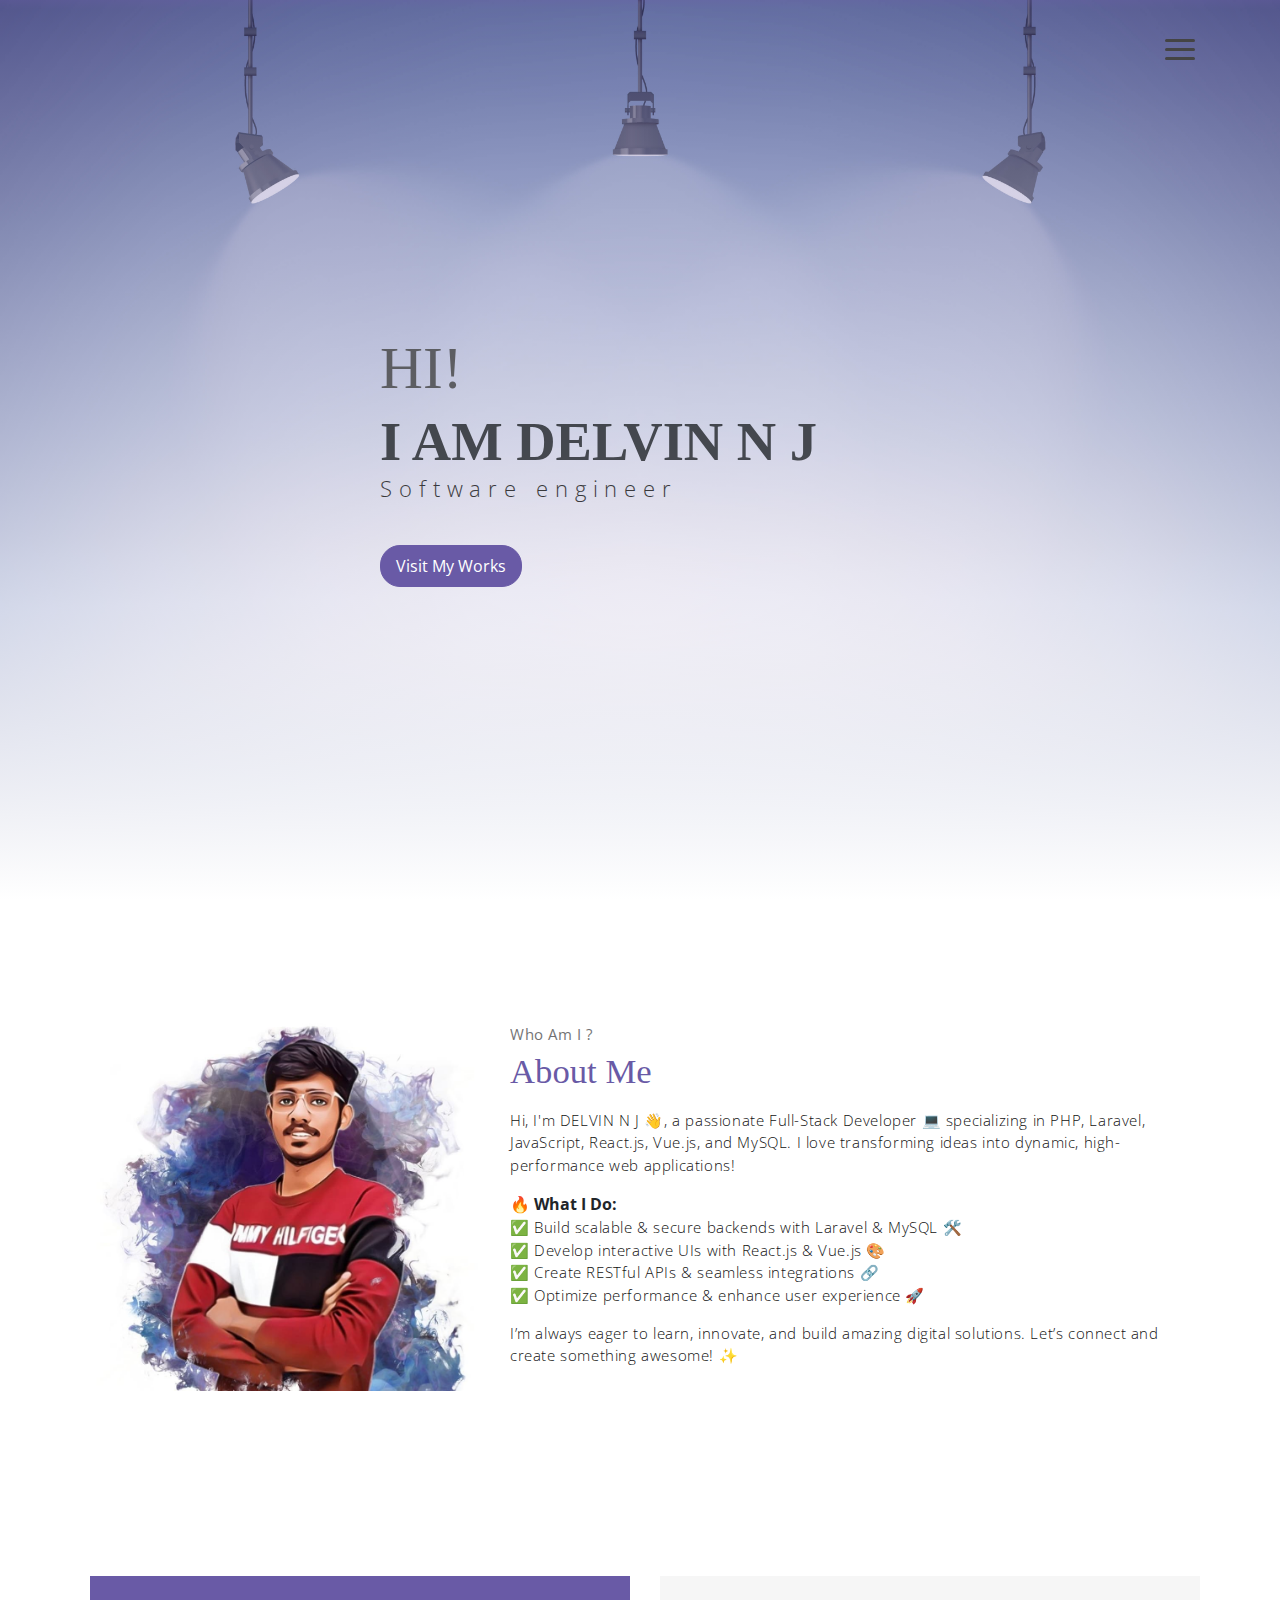
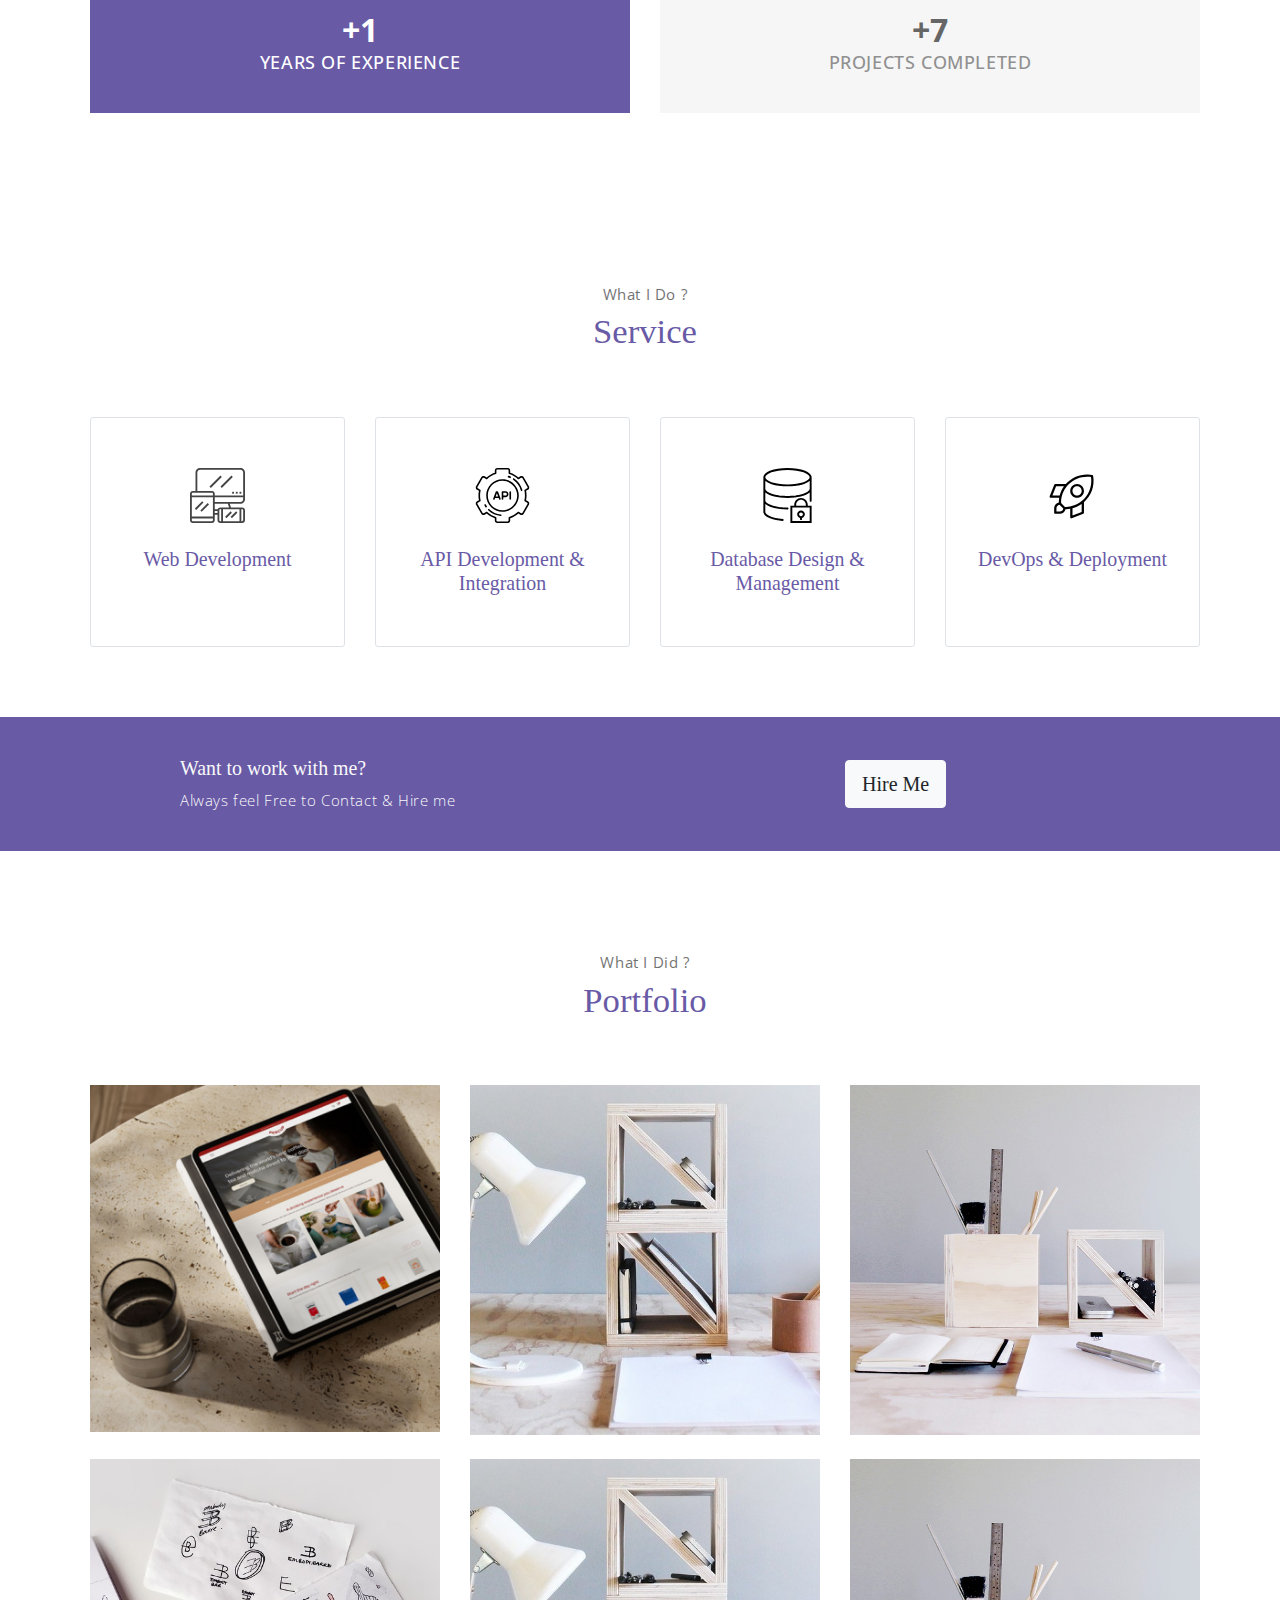
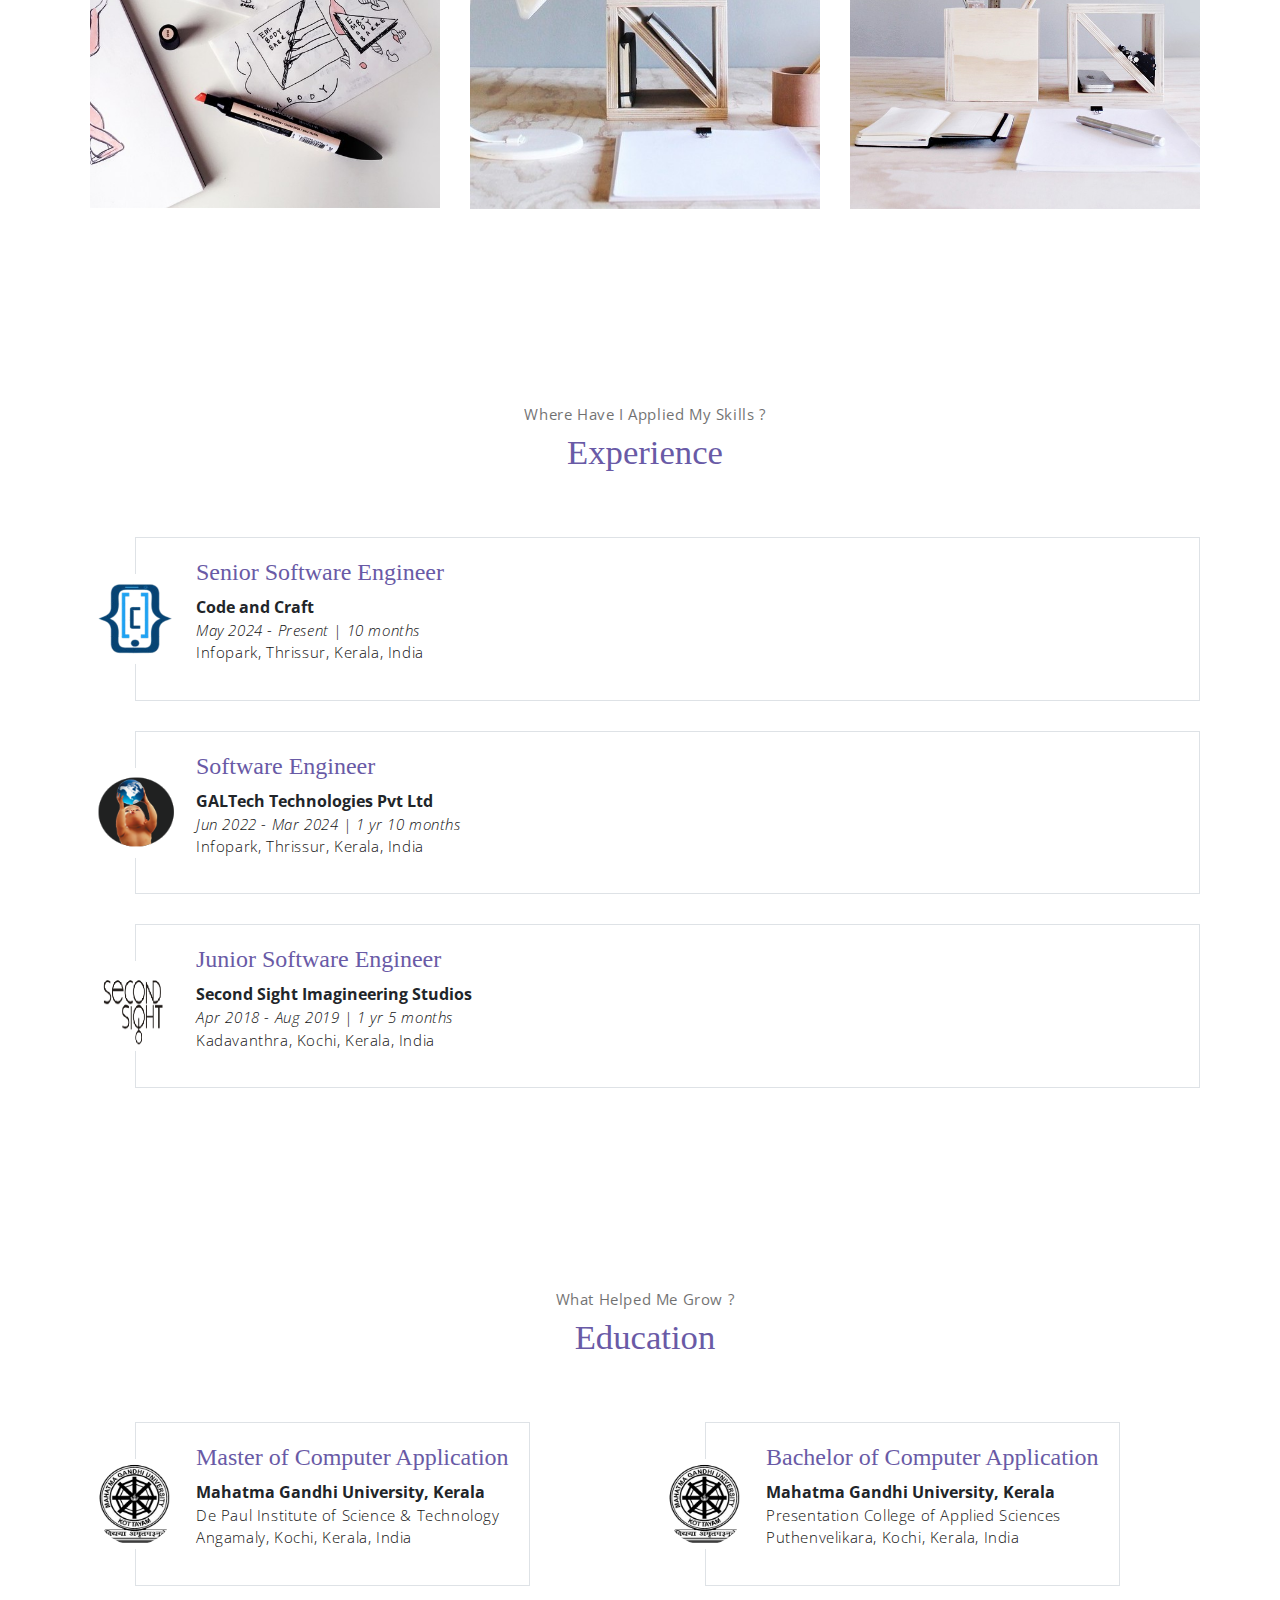
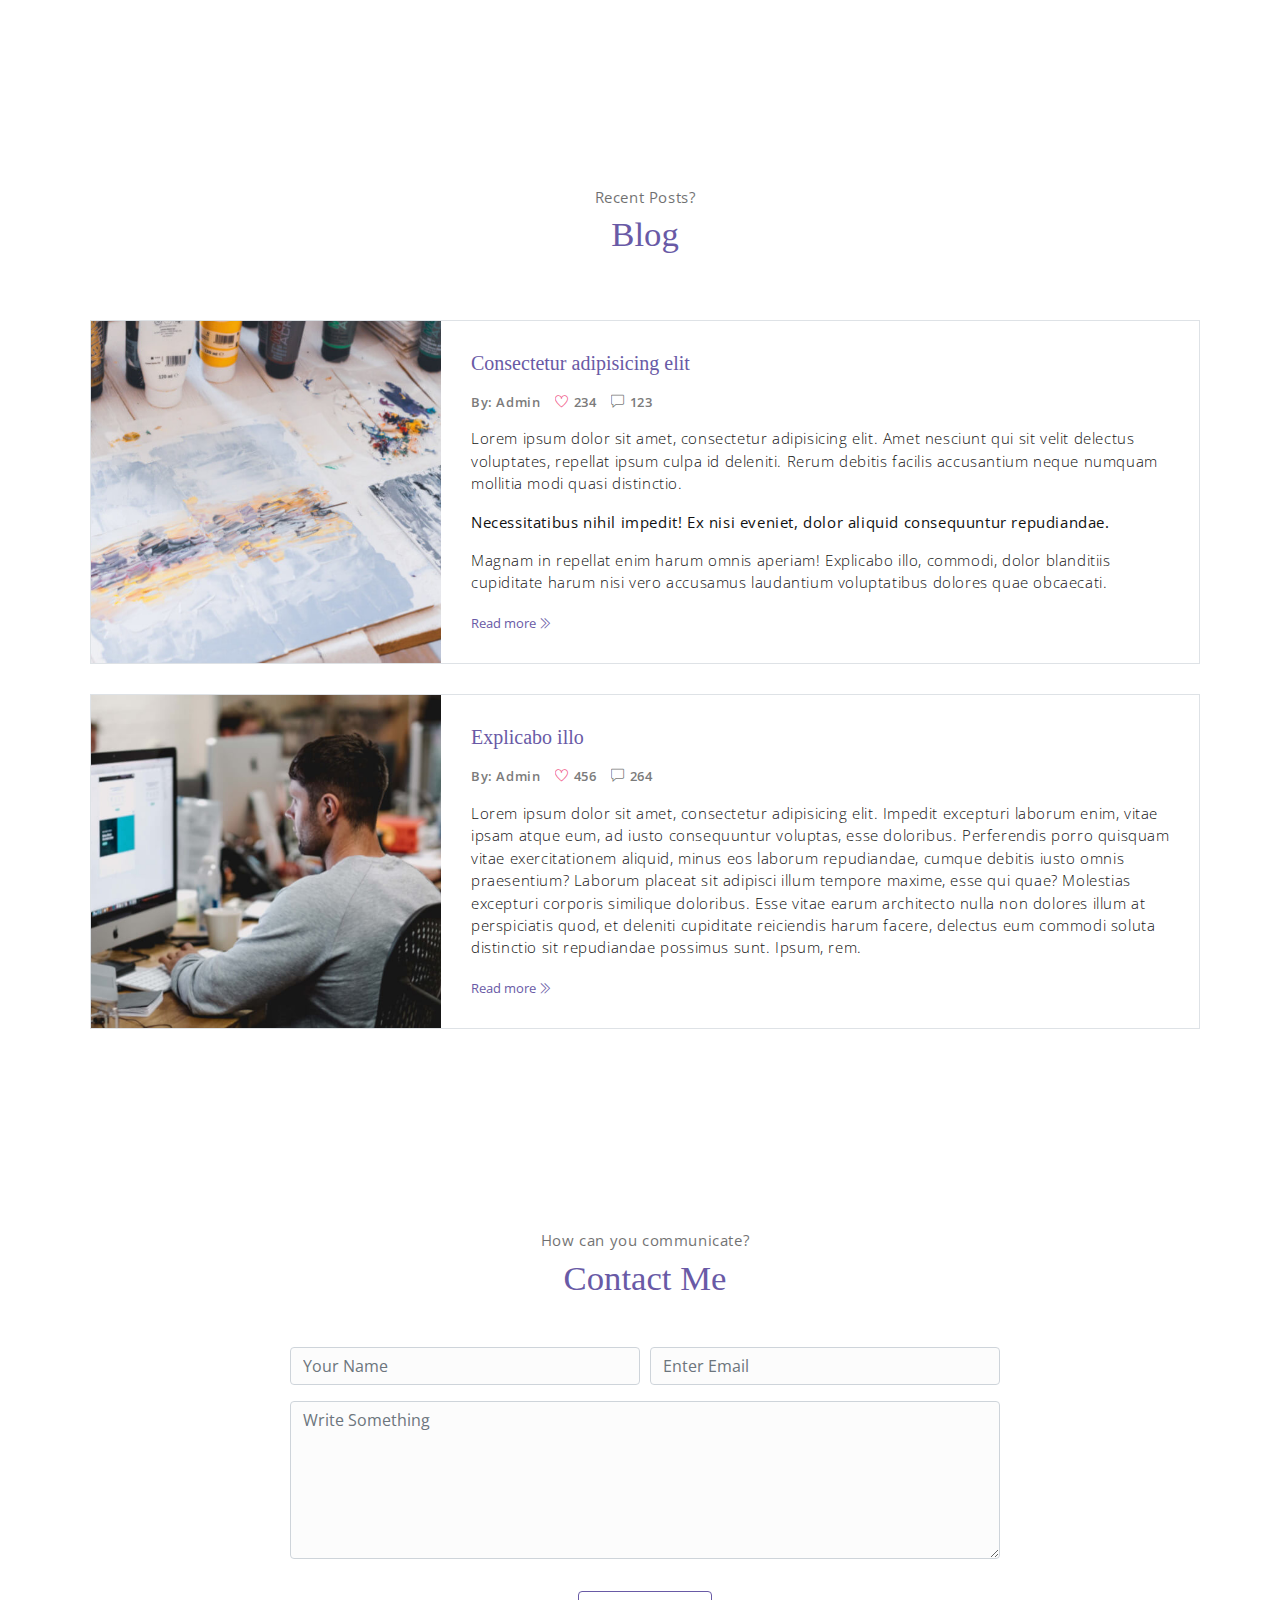
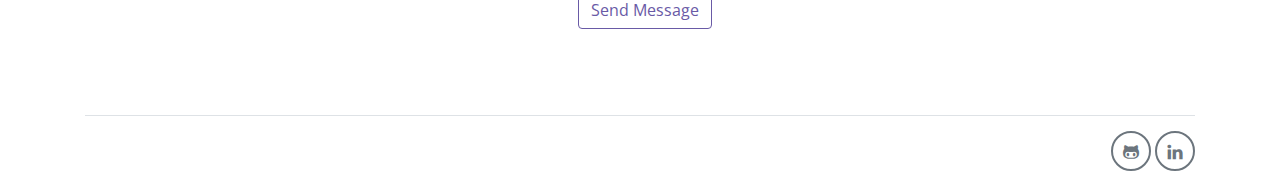
==== commit c5f4e68c: "commit education" ====
--- a/index.html
+++ b/index.html
@@ -69,8 +69,7 @@
             <!-- about wrapper -->
             <div class="about">
                 <div class="about-img-holder">
-                    <img src="assets/imgs/profile.jpg" class="about-img"
-                        alt="Profile Image">
+                    <img src="assets/imgs/profile.jpg" class="about-img" alt="Profile Image">
                 </div>
                 <div class="about-caption">
                     <p class="section-subtitle">Who Am I ?</p>
@@ -135,9 +134,7 @@
                 <div class="col-md-6 col-lg-3">
                     <div class="service-card">
                         <div class="body">
-                            <img src="assets/imgs/responsive.svg"
-                                alt="Web development"
-                                class="icon">
+                            <img src="assets/imgs/responsive.svg" alt="Web development" class="icon">
                             <h6 class="title">Web Development</h6>
                             <p class="subtitle">Building responsive websites using front-end and back-end technologies.
                             </p>
@@ -147,9 +144,7 @@
                 <div class="col-md-6 col-lg-3">
                     <div class="service-card">
                         <div class="body">
-                            <img src="assets/imgs/api-svgrepo-com.svg"
-                                alt="API Development & Integration"
-                                class="icon">
+                            <img src="assets/imgs/api-svgrepo-com.svg" alt="API Development & Integration" class="icon">
                             <h6 class="title">API Development & Integration</h6>
                             <p class="subtitle">Creating and integrating RESTful or GraphQL APIs.</p>
                         </div>
@@ -158,8 +153,8 @@
                 <div class="col-md-6 col-lg-3">
                     <div class="service-card">
                         <div class="body">
-                            <img src="assets/imgs/database-svgrepo-com.svg"
-                                alt="Database Design & Management" class="icon">
+                            <img src="assets/imgs/database-svgrepo-com.svg" alt="Database Design & Management"
+                                class="icon">
                             <h6 class="title">Database Design & Management</h6>
                             <p class="subtitle"> Designing and optimizing databases like MySQL, MongoDB.</p>
                         </div>
@@ -168,8 +163,7 @@
                 <div class="col-md-6 col-lg-3">
                     <div class="service-card">
                         <div class="body">
-                            <img src="assets/imgs/deploy-svgrepo-com.svg"
-                                alt="DevOps & Deployment" class="icon">
+                            <img src="assets/imgs/deploy-svgrepo-com.svg" alt="DevOps & Deployment" class="icon">
                             <h6 class="title">DevOps & Deployment</h6>
                             <p class="subtitle">Managing servers, CI/CD, and cloud hosting.</p>
                         </div>
@@ -178,6 +172,23 @@
             </div><!-- end of row -->
         </div>
     </section><!-- end of service section -->
+
+    <!-- section -->
+    <section class="section-sm bg-primary">
+        <!-- container -->
+        <div class="container text-center text-sm-left">
+            <!-- row -->
+            <div class="row align-items-center">
+                <div class="col-sm offset-md-1 mb-4 mb-md-0">
+                    <h6 class="title text-light">Want to work with me?</h6>
+                    <p class="m-0 text-light">Always feel Free to Contact & Hire me</p>
+                </div>
+                <div class="col-sm offset-sm-2 offset-md-3">
+                    <a href="https://wa.me/qr/OPFKNNX6HJ3VJ1" class="btn btn-lg my-font btn-light rounded">Hire Me</a>
+                </div>
+            </div> <!-- end of row -->
+        </div> <!-- end of container -->
+    </section> <!-- end of section -->
 
     <!-- portfolio section -->
     <section class="section" id="portfolio">
@@ -187,31 +198,30 @@
             <!-- row -->
             <div class="row">
                 <div class="col-md-4 mb-4">
-                    <a href="#" class="portfolio-card">
-                        <img src="assets/imgs/folio-1.jpg" class="portfolio-card-img"
-                            alt="folio">
+                    <a href="https://apps.shopify.com/percup-supply" target="_blank" class="portfolio-card">
+                        <img src="assets/imgs/portfolio/percup.png" class="portfolio-card-img" alt="folio">
                         <span class="portfolio-card-overlay">
                             <span class="portfolio-card-caption">
-                                <h4>Web Designing</h5>
-                                    <p class="font-weight-normal">Category: Web Templates</p>
+                                <h4>PERCUP</h5>
+                                    <p class="font-weight-normal">Category: Shopify App</p>
                             </span>
                         </span>
                     </a>
                 </div>
                 <div class="col-md-4 mb-4">
-                    <a href="#" class="portfolio-card">
+                    <a href="https://www.fastrack.gr/" class="portfolio-card">
                         <img class="portfolio-card-img" src="assets/imgs/folio-2.jpg" class="img-responsive rounded"
                             alt="Download free bootstrap 4 landing page, free boootstrap 4 templates, Download free bootstrap 4.1 landing page, free boootstrap 4.1.1 templates,  Landing page">
                         <span class="portfolio-card-overlay">
                             <span class="portfolio-card-caption">
-                                <h4>Web Designing</h5>
-                                    <p class="font-weight-normal">Category: Web Templates</p>
+                                <h4>Fastrack</h5>
+                                    <p class="font-weight-normal">Category: Web Development</p>
                             </span>
                         </span>
                     </a>
                 </div>
                 <div class="col-md-4 mb-4">
-                    <a href="#" class="portfolio-card">
+                    <a href="javascript:void(0)" class="portfolio-card">
                         <img class="portfolio-card-img" src="assets/imgs/folio-3.jpg" class="img-responsive rounded"
                             alt="portfolio-card">
                         <span class="portfolio-card-overlay">
@@ -224,9 +234,8 @@
                 </div>
 
                 <div class="col-md-4 mb-4">
-                    <a href="#" class="portfolio-card">
-                        <img src="assets/imgs/folio-1.jpg" class="portfolio-card-img"
-                            alt="portfolio-card">
+                    <a href="javascript:void(0)" class="portfolio-card">
+                        <img src="assets/imgs/folio-1.jpg" class="portfolio-card-img" alt="portfolio-card">
                         <span class="portfolio-card-overlay">
                             <span class="portfolio-card-caption">
                                 <h4>Web Designing</h5>
@@ -236,7 +245,7 @@
                     </a>
                 </div>
                 <div class="col-md-4 mb-4">
-                    <a href="#" class="portfolio-card">
+                    <a href="javascript:void(0)" class="portfolio-card">
                         <img class="portfolio-card-img" src="assets/imgs/folio-2.jpg" class="img-responsive rounded"
                             alt="portfolio-card">
                         <span class="portfolio-card-overlay">
@@ -248,7 +257,7 @@
                     </a>
                 </div>
                 <div class="col-md-4 mb-4">
-                    <a href="#" class="portfolio-card">
+                    <a href="javascript:void(0)" class="portfolio-card">
                         <img class="portfolio-card-img" src="assets/imgs/folio-3.jpg" class="img-responsive rounded"
                             alt="portfolio-card">
                         <span class="portfolio-card-overlay">
@@ -289,7 +298,7 @@
                         <span>$</span>
                         <span>0.00/Month</span>
                     </div>
-                    <a href="#" class="btn btn-primary mt-3 pricing-card-btn">Subscribe</a>
+                    <a href="javascript:void(0)" class="btn btn-primary mt-3 pricing-card-btn">Subscribe</a>
                 </div>
                 <div class="pricing-card">
                     <div class="pricing-card-header">
@@ -311,7 +320,7 @@
                         <span>$</span>
                         <span>9.99/Month</span>
                     </div>
-                    <a href="#" class="btn btn-primary mt-3 pricing-card-btn">Subscribe</a>
+                    <a href="javascript:void(0)" class="btn btn-primary mt-3 pricing-card-btn">Subscribe</a>
                 </div>
                 <div class="pricing-card">
                     <div class="pricing-card-header">
@@ -333,7 +342,7 @@
                         <span>$</span>
                         <span>99.9/Month</span>
                     </div>
-                    <a href="#" class="btn btn-primary mt-3 pricing-card-btn">Subscribe</a>
+                    <a href="javascript:void(0)" class="btn btn-primary mt-3 pricing-card-btn">Subscribe</a>
                 </div>
 
             </div>
@@ -341,33 +350,67 @@
     </section>
      -->
 
-    <!-- section -->
-    <section class="section-sm bg-primary">
-        <!-- container -->
-        <div class="container text-center text-sm-left">
-            <!-- row -->
-            <div class="row align-items-center">
-                <div class="col-sm offset-md-1 mb-4 mb-md-0">
-                    <h6 class="title text-light">Want to work with me?</h6>
-                    <p class="m-0 text-light">Always feel Free to Contact & Hire me</p>
-                </div>
-                <div class="col-sm offset-sm-2 offset-md-3">
-                    <a href="https://wa.me/qr/OPFKNNX6HJ3VJ1" class="btn btn-lg my-font btn-light rounded">Hire Me</a>
-                </div>
-            </div> <!-- end of row -->
-        </div> <!-- end of container -->
-    </section> <!-- end of section -->
+
 
     <!-- experience section -->
-     <section class="section" id="experience">
+    <section class="section" id="experience">
         <div class="container text-center">
             <p class="section-subtitle">Where Have I Applied My Skills ?</p>
             <h6 class="section-title mb-6">Experience</h6>
-            
+            <!-- row -->
+            <div class="row">
+                <div class="col-md-12">
+                    <div class="testimonial-card">
+                        <div class="testimonial-card-img-holder">
+                            <img src="assets/imgs/code-and-carft.png" class="testimonial-card-img"
+                                alt="portfolio-card">
+                        </div>
+                        <div class="testimonial-card-body w-100">
+                            <h4>Senior Software Engineer</h4>
+                            <b>Code and Craft</b>
+                            <p><i>May 2024 - Present | 10 months</i>
+                                <br />
+                                Infopark, Thrissur, Kerala, India
+                            </p>
+                        </div>
+                    </div>
+                </div>
+                <div class="col-md-12">
+                    <div class="testimonial-card">
+                        <div class="testimonial-card-img-holder">
+                            <img src="assets/imgs/Adinfopark-logo1-1.png" class="testimonial-card-img"
+                                alt="portfolio-card">
+                        </div>
+                        <div class="testimonial-card-body w-100">
+                            <h4>Software Engineer</h4>
+                            <b>GALTech Technologies Pvt Ltd</b>
+                            <p><i>Jun 2022 - Mar 2024 | 1 yr 10 months</i>
+                                <br />
+                                Infopark, Thrissur, Kerala, India
+                            </p>
+                        </div>
+                    </div>
+                </div>
+                <div class="col-md-12">
+                    <div class="testimonial-card">
+                        <div class="testimonial-card-img-holder">
+                            <img src="assets/imgs/logo.png" class="testimonial-card-img" alt="portfolio-card">
+                        </div>
+                        <div class="testimonial-card-body w-100">
+                            <h4>Junior Software Engineer</h4>
+                            <b>Second Sight Imagineering Studios</b>
+                            <p><i>Apr 2018 - Aug 2019 | 1 yr 5 months</i>
+                                <br />
+                                Kadavanthra, Kochi, Kerala, India
+                            </p>
+                        </div>
+                    </div>
+                </div>
+            </div>
         </div>
-     </section>
+    </section>
     <!-- end of experience section -->
-    
+
     <!-- education section -->
     <section class="section" id="education">
         <div class="container text-center">
@@ -414,16 +457,15 @@
             <!-- blog-wrapper -->
             <div class="blog-card">
                 <div class="blog-card-header">
-                    <img src="assets/imgs/img-1.jpg" class="blog-card-img"
-                        alt="portfolio-card">
+                    <img src="assets/imgs/img-1.jpg" class="blog-card-img" alt="portfolio-card">
                 </div>
                 <div class="blog-card-body">
                     <h5 class="blog-card-title">Consectetur adipisicing elit</h6>
 
                         <p class="blog-card-caption">
-                            <a href="#">By: Admin</a>
-                            <a href="#"><i class="ti-heart text-danger"></i> 234</a>
-                            <a href="#"><i class="ti-comment"></i> 123</a>
+                            <a href="javascript:void(0)">By: Admin</a>
+                            <a href="javascript:void(0)"><i class="ti-heart text-danger"></i> 234</a>
+                            <a href="javascript:void(0)"><i class="ti-comment"></i> 123</a>
                         </p>
                         <p>Lorem ipsum dolor sit amet, consectetur adipisicing elit. Amet nesciunt qui sit velit
                             delectus voluptates, repellat ipsum culpa id deleniti. Rerum debitis facilis accusantium
@@ -434,23 +476,23 @@
                         <p>Magnam in repellat enim harum omnis aperiam! Explicabo illo, commodi, dolor blanditiis
                             cupiditate harum nisi vero accusamus laudantium voluptatibus dolores quae obcaecati.</p>
 
-                        <a href="#" class="blog-card-link">Read more <i class="ti-angle-double-right"></i></a>
+                        <a href="javascript:void(0)" class="blog-card-link">Read more <i
+                                class="ti-angle-double-right"></i></a>
                 </div>
             </div><!-- end of blog wrapper -->
 
             <!-- blog-wrapper -->
             <div class="blog-card">
                 <div class="blog-card-header">
-                    <img src="assets/imgs/img-2.jpg" class="blog-card-img"
-                        alt="portfolio-card">
+                    <img src="assets/imgs/img-2.jpg" class="blog-card-img" alt="portfolio-card">
                 </div>
                 <div class="blog-card-body">
                     <h5 class="blog-card-title">Explicabo illo</h6>
 
                         <p class="blog-card-caption">
-                            <a href="#">By: Admin</a>
-                            <a href="#"><i class="ti-heart text-danger"></i> 456</a>
-                            <a href="#"><i class="ti-comment"></i> 264</a>
+                            <a href="javascript:void(0)">By: Admin</a>
+                            <a href="javascript:void(0)"><i class="ti-heart text-danger"></i> 456</a>
+                            <a href="javascript:void(0)"><i class="ti-comment"></i> 264</a>
                         </p>
 
                         <p>Lorem ipsum dolor sit amet, consectetur adipisicing elit. Impedit excepturi laborum enim,
@@ -461,7 +503,8 @@
                             dolores illum at perspiciatis quod, et deleniti cupiditate reiciendis harum facere, delectus
                             eum commodi soluta distinctio sit repudiandae possimus sunt. Ipsum, rem.</p>
 
-                        <a href="#" class="blog-card-link">Read more <i class="ti-angle-double-right"></i></a>
+                        <a href="javascript:void(0)" class="blog-card-link">Read more <i
+                                class="ti-angle-double-right"></i></a>
                 </div>
             </div><!-- end of blog wrapper -->
 
@@ -502,7 +545,8 @@
             </p> -->
             <div class="social-links text-right m-auto ml-sm-auto">
                 <a href="https://github.com/DelvinNJ" target="_blank" class="link"><i class="ti-github"></i></a>
-                <a href="https://www.linkedin.com/in/delvin-n-j-1b72a221b/" target="_blank" class="link"><i class="ti-linkedin"></i></a>
+                <a href="https://www.linkedin.com/in/delvin-n-j-1b72a221b/" target="_blank" class="link"><i
+                        class="ti-linkedin"></i></a>
             </div>
         </footer>
     </div> <!-- end of page footer -->
--- a/assets/css/style.css
+++ b/assets/css/style.css
@@ -12791,11 +12791,11 @@
   padding-top: 5px;
 }
 
-.custom-navbar .hamburger .hamburger-inner,
+/* .custom-navbar .hamburger .hamburger-inner,
 .custom-navbar .hamburger .hamburger-inner::before,
 .custom-navbar .hamburger .hamburger-inner::after {
   background: #fff;
-}
+} */
 
 .custom-navbar .nav {
   list-style-type: none;
@@ -13020,7 +13020,7 @@
 
   .custom-navbar .nav {
     position: absolute;
-    top: calc(100% + 1px);
+    top: calc(1% + 1px);
     left: 0;
     background: #fff;
     border-radius: 0 0 0 0;
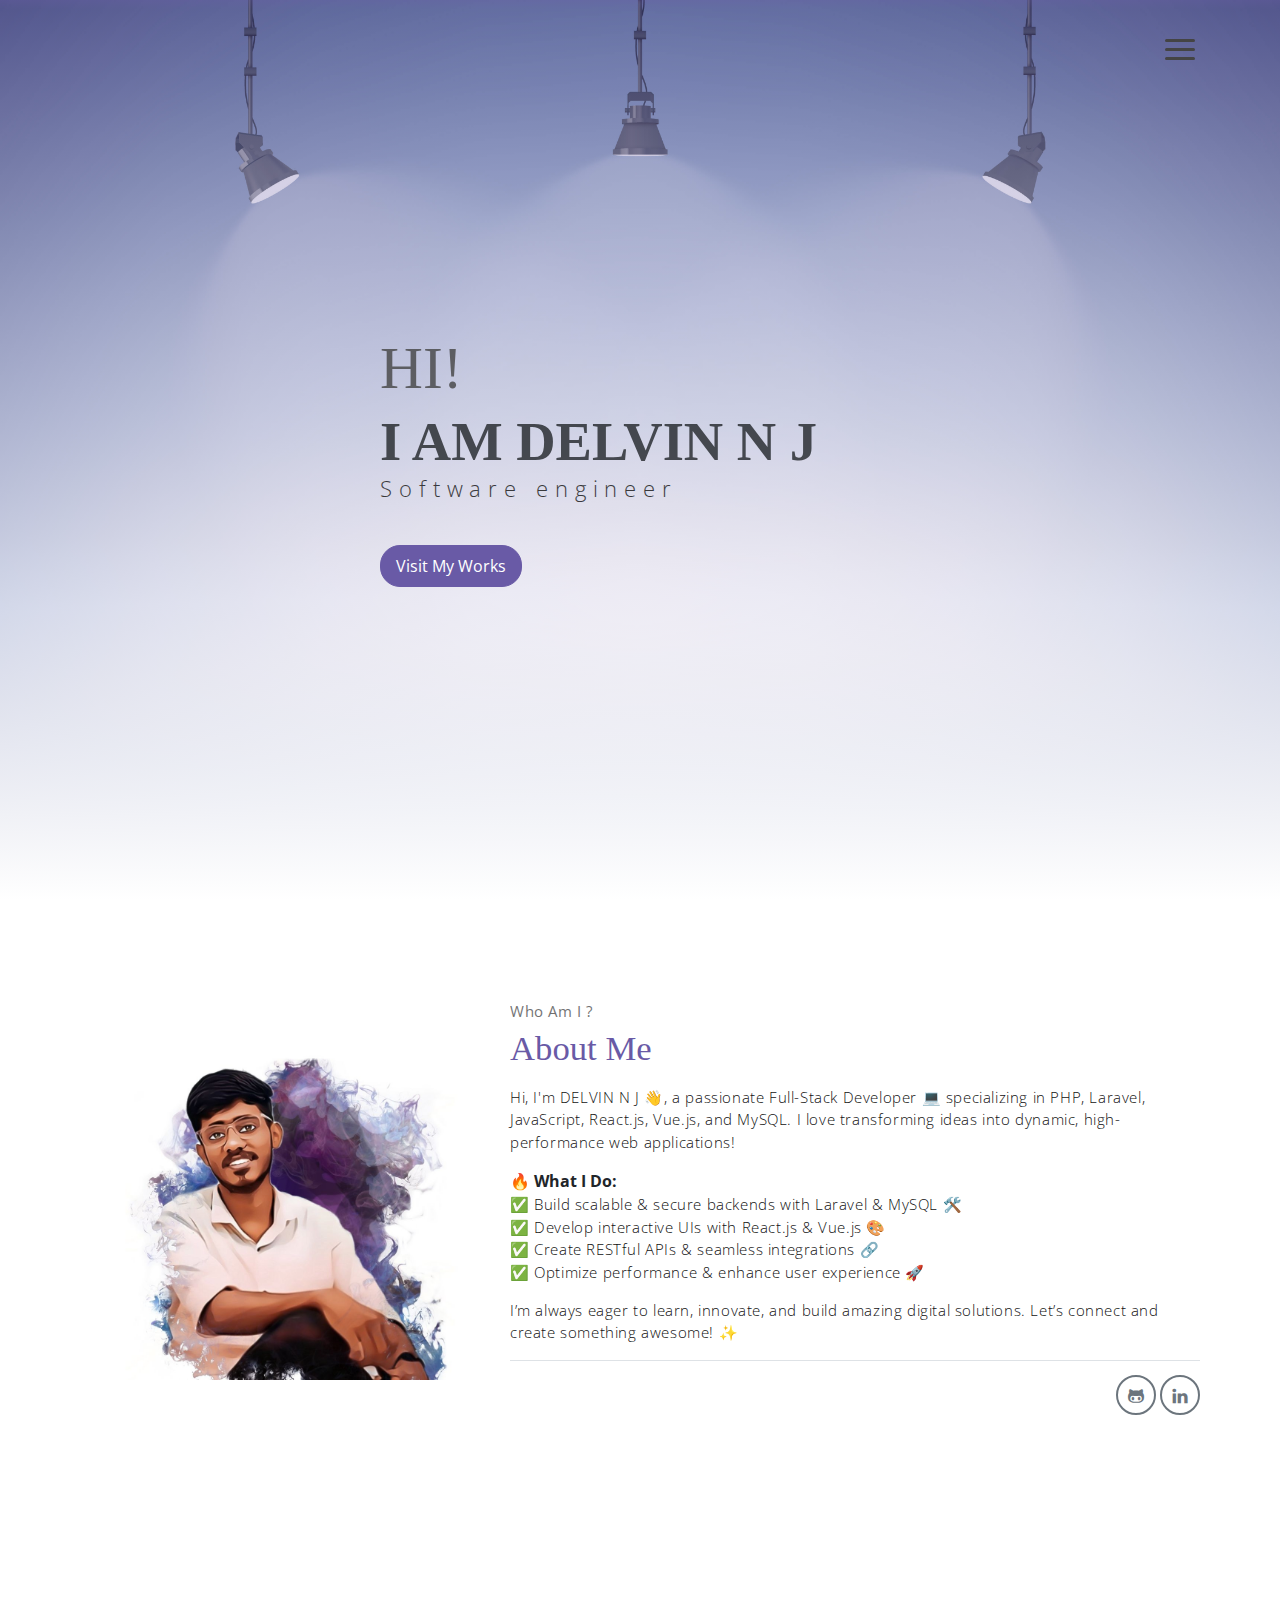
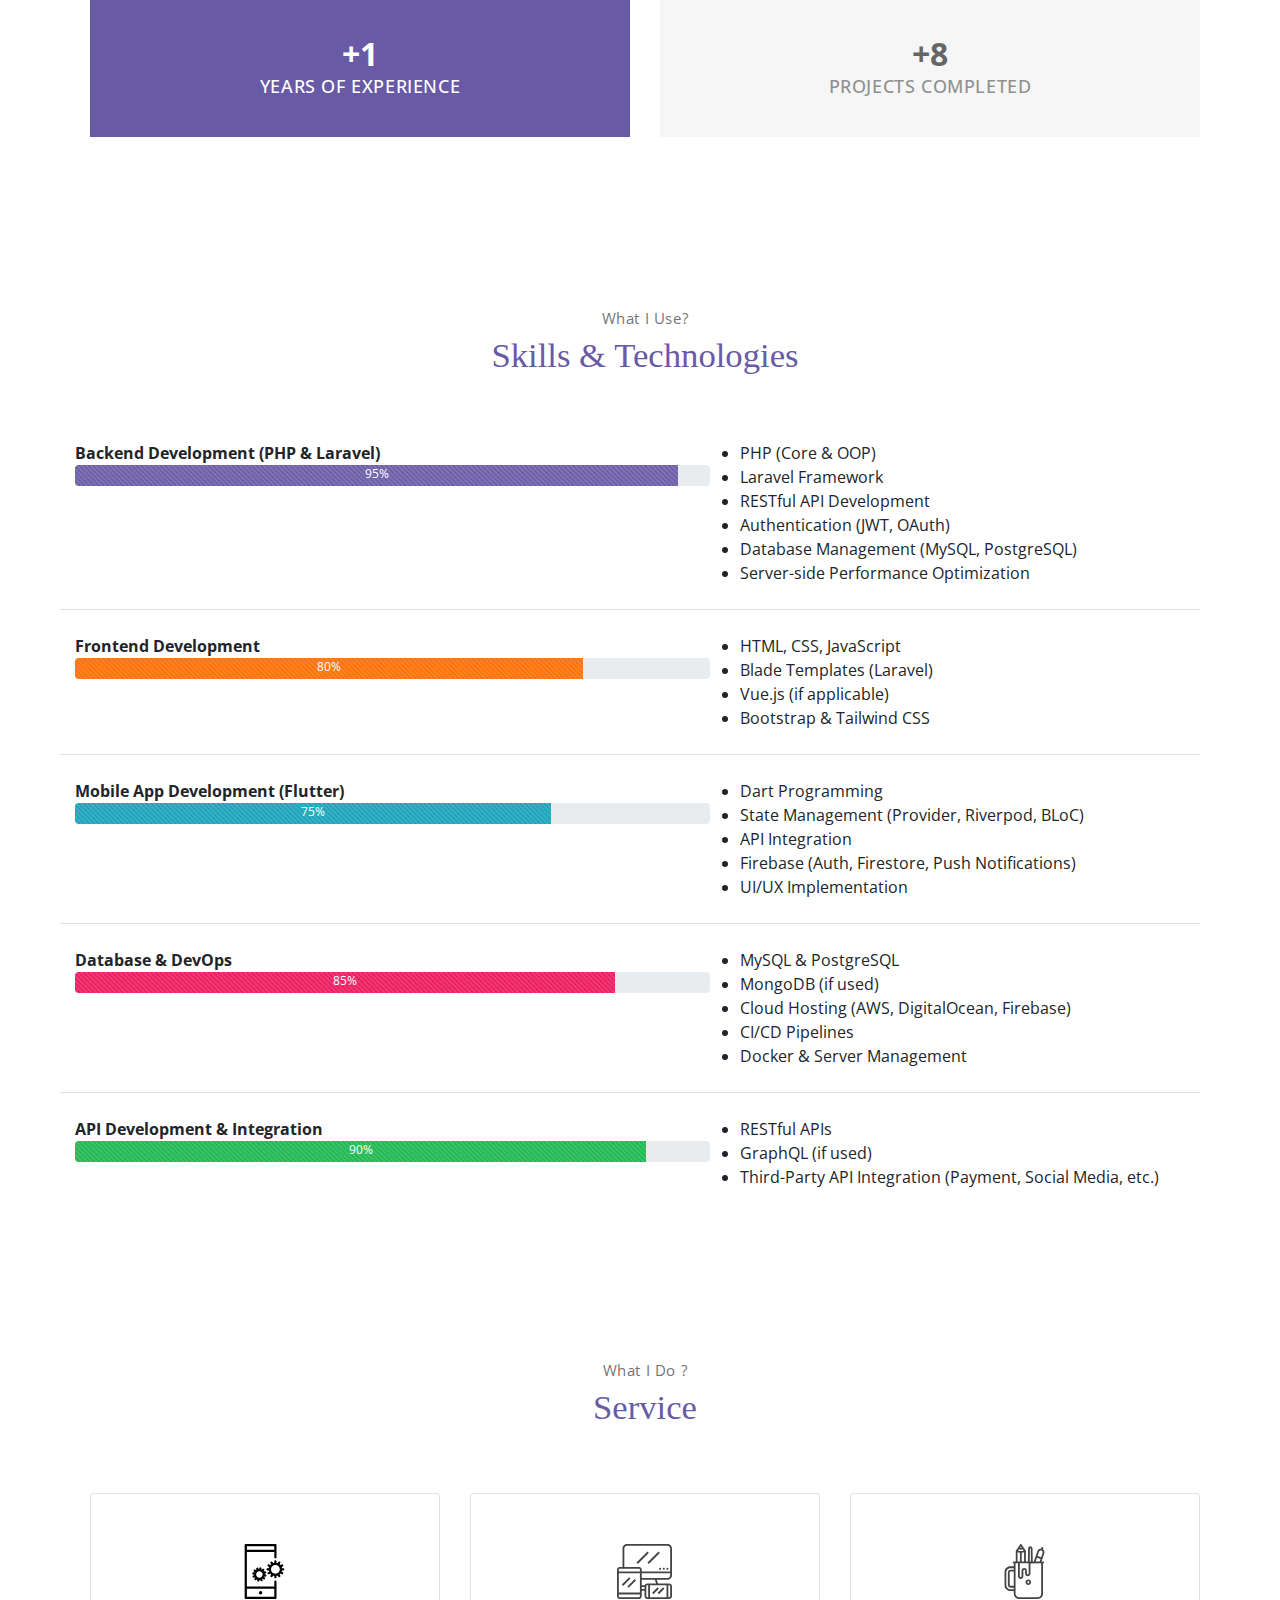
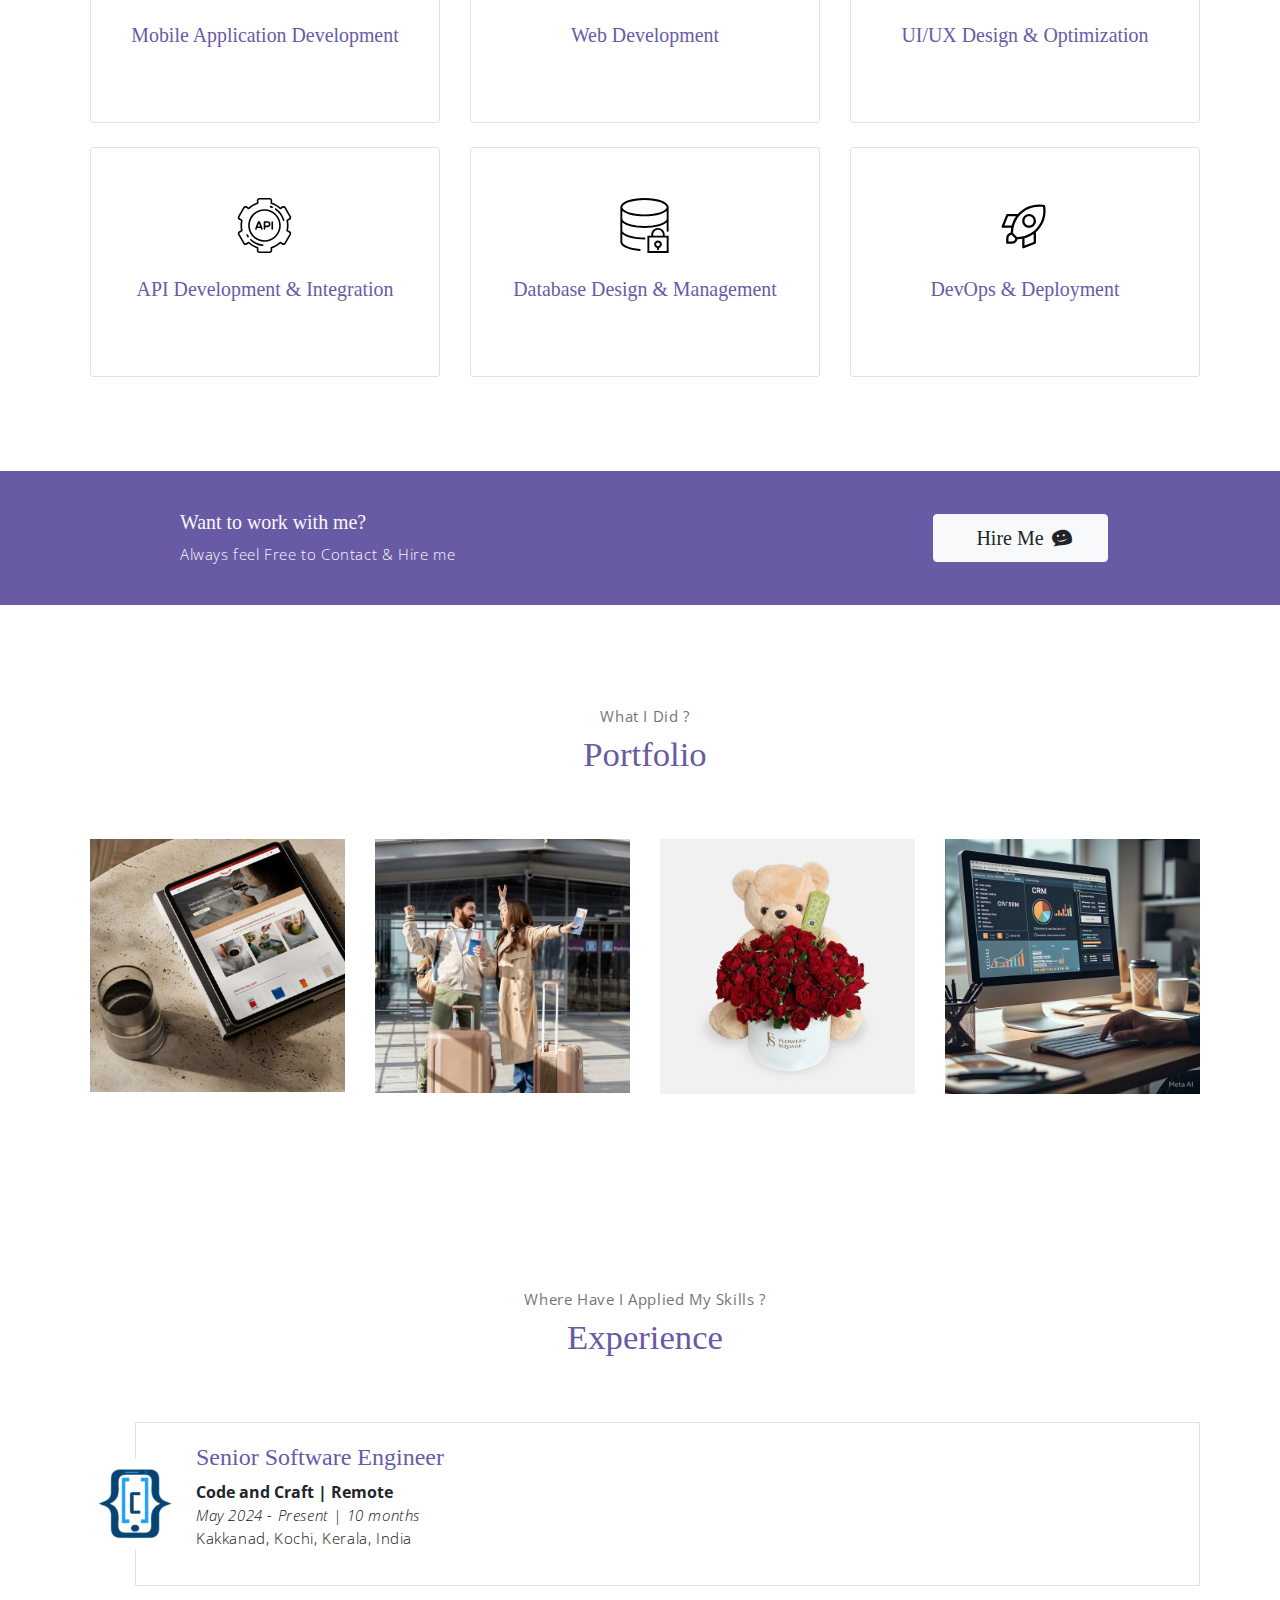
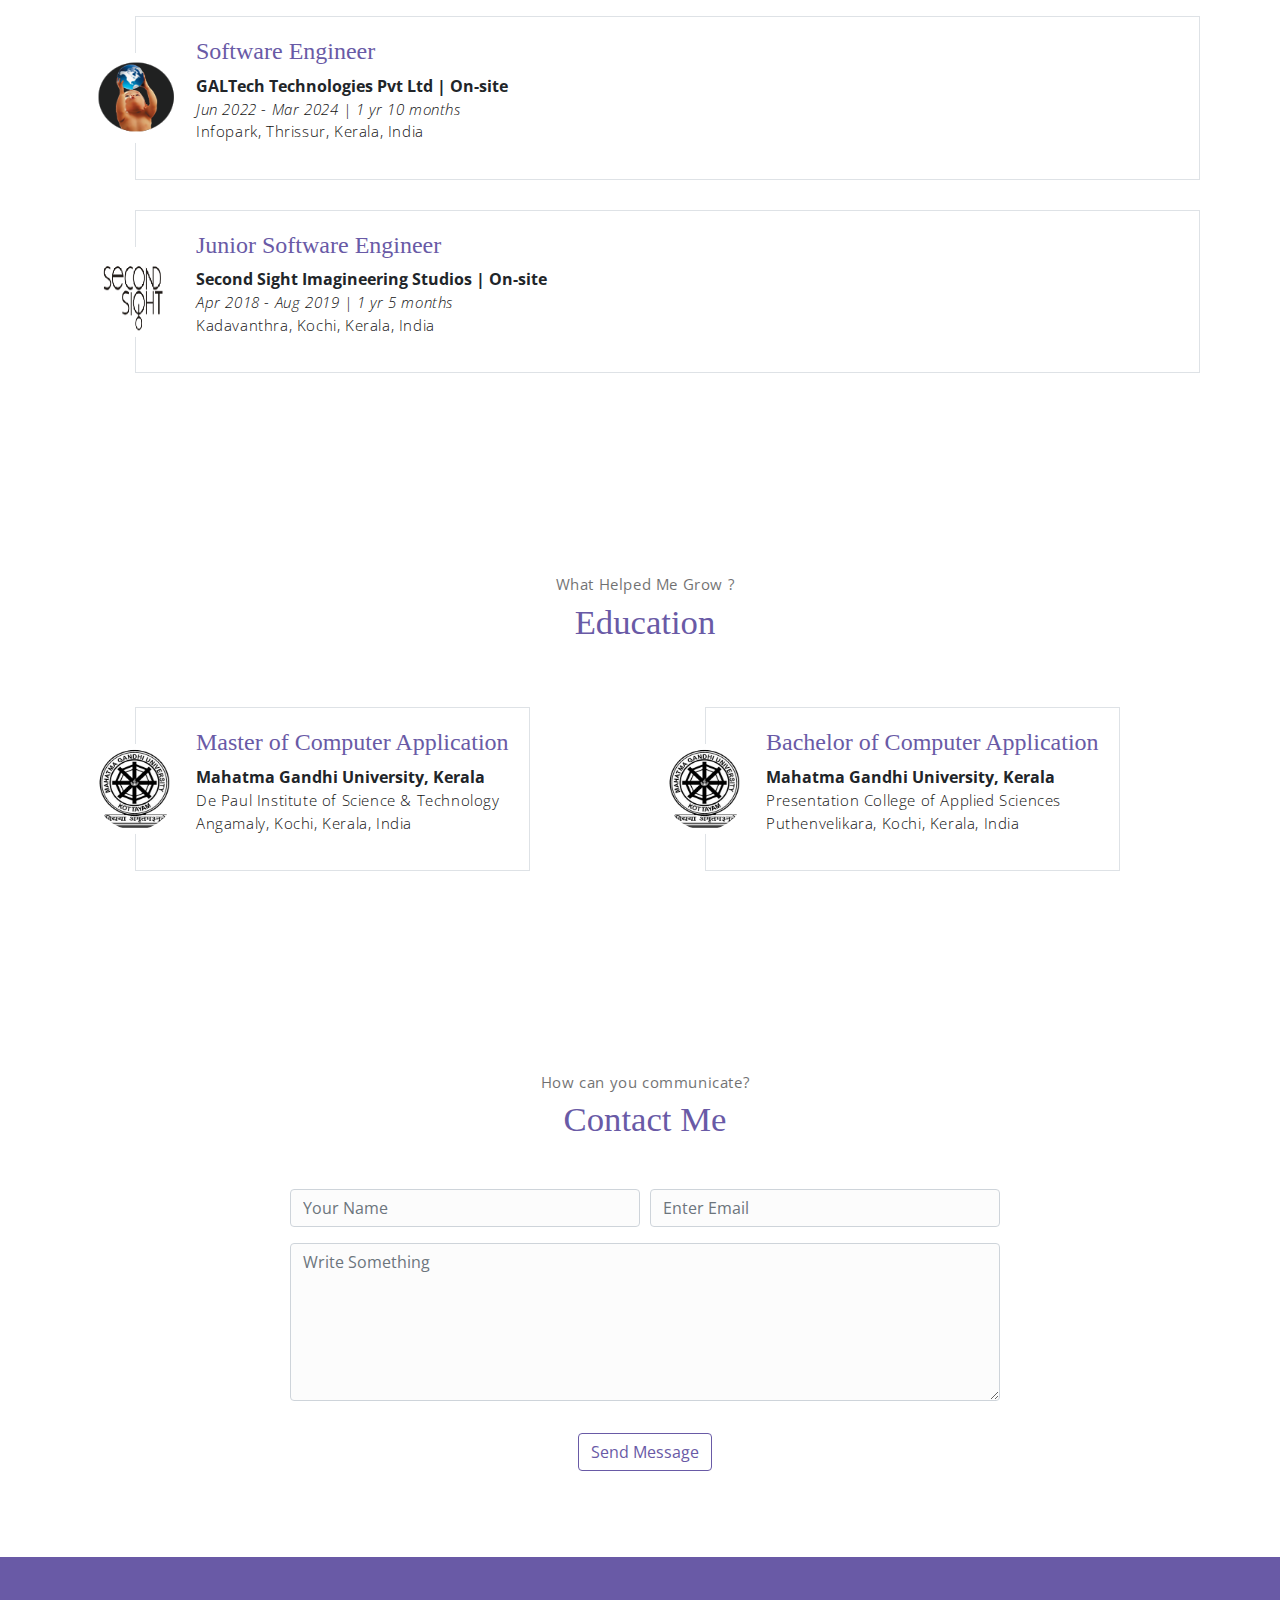
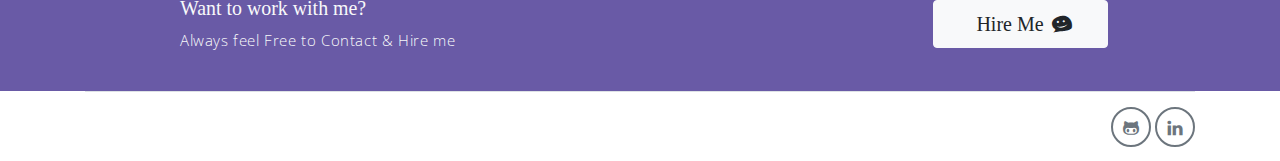
==== commit bffcc731: "create portfolio" ====
--- a/index.html
+++ b/index.html
@@ -69,7 +69,7 @@
             <!-- about wrapper -->
             <div class="about">
                 <div class="about-img-holder">
-                    <img src="assets/imgs/profile.jpg" class="about-img" alt="Profile Image">
+                    <img src="assets/imgs/profile-1.jpg" class="about-img" alt="Profile Image">
                 </div>
                 <div class="about-caption">
                     <p class="section-subtitle">Who Am I ?</p>
@@ -90,13 +90,23 @@
                         I’m always eager to learn, innovate, and build amazing digital solutions. Let’s connect and
                         create something awesome! ✨
                     </p>
+
+                    <footer class="footer">
+                        <div class="social-links text-right m-auto ml-sm-auto">
+                            <a href="https://github.com/DelvinNJ" target="_blank" class="link"><i
+                                    class="ti-github"></i></a>
+                            <a href="https://www.linkedin.com/in/delvin-n-j-1b72a221b/" target="_blank" class="link"><i
+                                    class="ti-linkedin"></i></a>
+                        </div>
+                    </footer>
+
                     <!-- <button class="btn-rounded btn btn-outline-primary mt-4">Download CV</button> -->
                 </div>
             </div><!-- end of about wrapper -->
         </div><!-- end of container -->
     </section> <!-- end of about section -->
 
-    <!-- Counter -->
+    <!-- skill counter -->
     <section class="section">
         <div class="container">
             <div class="row">
@@ -124,6 +134,100 @@
         </div>
     </section>
 
+    <!-- counter -->
+    <section class="section">
+        <div class="container text-center">
+            <p class="section-subtitle">What I Use?</p>
+            <h6 class="section-title mb-6">Skills & Technologies</h6>
+            <div class="row text-left">
+                <div class="row w-100">
+                    <div class="col-md-12 col-lg-7">
+                        <b>Backend Development (PHP & Laravel)</b>
+                        <div class="progress">
+                            <div class="progress-bar-animated bg-primary progress-bar-striped progress-bar-animated"
+                                role="progressbar" aria-valuenow="95" aria-valuemin="0" aria-valuemax="100"
+                                style="width: 95%" aria-valuenow="95">95%</div>
+                        </div>
+                    </div>
+                    <div class="col-md-12 col-lg-5">
+                        <li>PHP (Core & OOP)</li>
+                        <li>Laravel Framework</li>
+                        <li>RESTful API Development</li>
+                        <li>Authentication (JWT, OAuth)</li>
+                        <li>Database Management (MySQL, PostgreSQL)</li>
+                        <li>Server-side Performance Optimization</li>
+                    </div>
+                </div>
+                <div class="row w-100 border-top pt-4 mt-4">
+                    <div class="col-md-12 col-lg-7">
+                        <b>Frontend Development</b>
+                        <div class="progress">
+                            <div class="progress-bar-animated bg-warning progress-bar-striped progress-bar-animated"
+                                role="progressbar" aria-valuenow="75" aria-valuemin="0" aria-valuemax="100"
+                                style="width: 80%" aria-valuenow="80">80%</div>
+                        </div>
+                    </div>
+                    <div class="col-md-12 col-lg-5">
+                        <li>HTML, CSS, JavaScript</li>
+                        <li>Blade Templates (Laravel)</li>
+                        <li>Vue.js (if applicable)</li>
+                        <li>Bootstrap & Tailwind CSS</li>
+                    </div>
+                </div>
+                <div class="row w-100 border-top pt-4 mt-4">
+                    <div class="col-md-12 col-lg-7">
+                        <b>Mobile App Development (Flutter)</b>
+                        <div class="progress">
+                            <div class="progress-bar-animated bg-info progress-bar-striped progress-bar-animated"
+                                role="progressbar" aria-valuenow="75" aria-valuemin="0" aria-valuemax="100"
+                                style="width: 75%" aria-valuenow="75">75%</div>
+                        </div>
+                    </div>
+                    <div class="col-md-12 col-lg-5">
+                        <li>Dart Programming</li>
+                        <li>State Management (Provider, Riverpod, BLoC)</li>
+                        <li>API Integration</li>
+                        <li>Firebase (Auth, Firestore, Push Notifications)</li>
+                        <li>UI/UX Implementation</li>
+                    </div>
+                </div>
+                <div class="row w-100 border-top pt-4 mt-4">
+                    <div class="col-md-12 col-lg-7">
+                        <b>Database & DevOps</b>
+                        <div class="progress">
+                            <div class="progress-bar-animated bg-danger progress-bar-striped progress-bar-animated"
+                                role="progressbar" aria-valuenow="85" aria-valuemin="0" aria-valuemax="100"
+                                style="width: 85%" aria-valuenow="85">85%</div>
+                        </div>
+                    </div>
+                    <div class="col-md-12 col-lg-5">
+                        <li>MySQL & PostgreSQL</li>
+                        <li>MongoDB (if used)</li>
+                        <li>Cloud Hosting (AWS, DigitalOcean, Firebase)</li>
+                        <li>CI/CD Pipelines</li>
+                        <li>Docker & Server Management</li>
+                    </div>
+                </div>
+                <div class="row w-100 border-top pt-4 mt-4">
+                    <div class="col-md-12 col-lg-7">
+                        <b>API Development & Integration</b>
+                        <div class="progress">
+                            <div class="progress-bar-animated bg-success progress-bar-striped progress-bar-animated"
+                                role="progressbar" aria-valuenow="90" aria-valuemin="0" aria-valuemax="100"
+                                style="width: 90%" aria-valuenow="90">90%</div>
+                        </div>
+                    </div>
+                    <div class="col-md-12 col-lg-5">
+                        <li>RESTful APIs</li>
+                        <li>GraphQL (if used)</li>
+                        <li>Third-Party API Integration (Payment, Social Media, etc.)</li>
+                    </div>
+                </div>
+            </div>
+        </div>
+    </section>
+    <!-- end skill counter -->
+
     <!-- service section -->
     <section class="section" id="service">
         <div class="container text-center">
@@ -131,7 +235,17 @@
             <h6 class="section-title mb-6">Service</h6>
             <!-- row -->
             <div class="row">
-                <div class="col-md-6 col-lg-3">
+                <div class="col-md-6 col-lg-4 mb-4">
+                    <div class="service-card">
+                        <div class="body">
+                            <img src="assets/imgs/mobile-app-developing.svg" alt="Web development" class="icon">
+                            <h6 class="title">Mobile Application Development</h6>
+                            <p class="subtitle">Developing high-performance cross-platform mobile apps using Flutter.
+                            </p>
+                        </div>
+                    </div>
+                </div>
+                <div class="col-md-6 col-lg-4 mb-4">
                     <div class="service-card">
                         <div class="body">
                             <img src="assets/imgs/responsive.svg" alt="Web development" class="icon">
@@ -141,7 +255,18 @@
                         </div>
                     </div>
                 </div>
-                <div class="col-md-6 col-lg-3">
+                <div class="col-md-6 col-lg-4 mb-4">
+                    <div class="service-card">
+                        <div class="body">
+                            <img src="assets/imgs/pencil-case.svg" alt="Web development" class="icon">
+                            <h6 class="title">UI/UX Design & Optimization</h6>
+                            <p class="subtitle">Creating seamless and visually appealing user interfaces tailored for
+                                Flutter apps.
+                            </p>
+                        </div>
+                    </div>
+                </div>
+                <div class="col-md-6 col-lg-4 mb-4">
                     <div class="service-card">
                         <div class="body">
                             <img src="assets/imgs/api-svgrepo-com.svg" alt="API Development & Integration" class="icon">
@@ -150,7 +275,7 @@
                         </div>
                     </div>
                 </div>
-                <div class="col-md-6 col-lg-3">
+                <div class="col-md-6 col-lg-4 mb-4">
                     <div class="service-card">
                         <div class="body">
                             <img src="assets/imgs/database-svgrepo-com.svg" alt="Database Design & Management"
@@ -160,7 +285,7 @@
                         </div>
                     </div>
                 </div>
-                <div class="col-md-6 col-lg-3">
+                <div class="col-md-6 col-lg-4 mb-4">
                     <div class="service-card">
                         <div class="body">
                             <img src="assets/imgs/deploy-svgrepo-com.svg" alt="DevOps & Deployment" class="icon">
@@ -173,7 +298,7 @@
         </div>
     </section><!-- end of service section -->
 
-    <!-- section -->
+    <!-- hire me section -->
     <section class="section-sm bg-primary">
         <!-- container -->
         <div class="container text-center text-sm-left">
@@ -184,11 +309,17 @@
                     <p class="m-0 text-light">Always feel Free to Contact & Hire me</p>
                 </div>
                 <div class="col-sm offset-sm-2 offset-md-3">
-                    <a href="https://wa.me/qr/OPFKNNX6HJ3VJ1" class="btn btn-lg my-font btn-light rounded">Hire Me</a>
+                    <a href="https://wa.me/qr/OPFKNNX6HJ3VJ1" target="_blank"
+                        class="btn btn-lg my-font btn-light rounded w-50 d-flex justify-content-center align-items-center mx-auto">
+                        <span class="mx-2">
+                            Hire Me
+                        </span>
+                        <i class="ti-themify-favicon-alt "></i>
+                    </a>
                 </div>
             </div> <!-- end of row -->
         </div> <!-- end of container -->
-    </section> <!-- end of section -->
+    </section> <!-- hire me end of section -->
 
     <!-- portfolio section -->
     <section class="section" id="portfolio">
@@ -197,7 +328,7 @@
             <h6 class="section-title mb-6">Portfolio</h6>
             <!-- row -->
             <div class="row">
-                <div class="col-md-4 mb-4">
+                <div class="col-md-3 mb-4">
                     <a href="https://apps.shopify.com/percup-supply" target="_blank" class="portfolio-card">
                         <img src="assets/imgs/portfolio/percup.png" class="portfolio-card-img" alt="folio">
                         <span class="portfolio-card-overlay">
@@ -208,14 +339,51 @@
                         </span>
                     </a>
                 </div>
-                <div class="col-md-4 mb-4">
-                    <a href="https://www.fastrack.gr/" class="portfolio-card">
-                        <img class="portfolio-card-img" src="assets/imgs/folio-2.jpg" class="img-responsive rounded"
+                <div class="col-md-3 mb-4">
+                    <a href="https://www.fastrack.gr/" target="_blank" class="portfolio-card">
+                        <img class="portfolio-card-img" src="assets/imgs/portfolio/fastrack.jpg"
+                            class="img-responsive rounded"
                             alt="Download free bootstrap 4 landing page, free boootstrap 4 templates, Download free bootstrap 4.1 landing page, free boootstrap 4.1.1 templates,  Landing page">
                         <span class="portfolio-card-overlay">
                             <span class="portfolio-card-caption">
                                 <h4>Fastrack</h5>
                                     <p class="font-weight-normal">Category: Web Development</p>
+                            </span>
+                        </span>
+                    </a>
+                </div>
+                <div class="col-md-3 mb-4">
+                    <a href="https://flowers-square.com/" class="portfolio-card">
+                        <img class="portfolio-card-img" src="assets/imgs/portfolio/flower-square.webp"
+                            class="img-responsive rounded" alt="portfolio-card">
+                        <span class="portfolio-card-overlay">
+                            <span class="portfolio-card-caption">
+                                <h4>Flowers' Square Dubai</h5>
+                                    <p class="font-weight-normal">Category: Web Development</p>
+                            </span>
+                        </span>
+                    </a>
+                </div>
+
+                <div class="col-md-3 mb-4">
+                    <a href="https://www.galtechlearning.com" class="portfolio-card">
+                        <img src="assets/imgs/portfolio/crm.jpg" class="portfolio-card-img" alt="portfolio-card">
+                        <span class="portfolio-card-overlay">
+                            <span class="portfolio-card-caption">
+                                <h4>Galtech School</h5>
+                                    <p class="font-weight-normal">Category: CRM</p>
+                            </span>
+                        </span>
+                    </a>
+                </div>
+                <!-- <div class="col-md-4 mb-4">
+                    <a href="javascript:void(0)" class="portfolio-card">
+                        <img class="portfolio-card-img" src="assets/imgs/folio-2.jpg" class="img-responsive rounded"
+                            alt="portfolio-card">
+                        <span class="portfolio-card-overlay">
+                            <span class="portfolio-card-caption">
+                                <h4>Web Designing</h5>
+                                    <p class="font-weight-normal">Category: Web Templates</p>
                             </span>
                         </span>
                     </a>
@@ -231,43 +399,7 @@
                             </span>
                         </span>
                     </a>
-                </div>
-
-                <div class="col-md-4 mb-4">
-                    <a href="javascript:void(0)" class="portfolio-card">
-                        <img src="assets/imgs/folio-1.jpg" class="portfolio-card-img" alt="portfolio-card">
-                        <span class="portfolio-card-overlay">
-                            <span class="portfolio-card-caption">
-                                <h4>Web Designing</h5>
-                                    <p class="font-weight-normal">Category: Web Templates</p>
-                            </span>
-                        </span>
-                    </a>
-                </div>
-                <div class="col-md-4 mb-4">
-                    <a href="javascript:void(0)" class="portfolio-card">
-                        <img class="portfolio-card-img" src="assets/imgs/folio-2.jpg" class="img-responsive rounded"
-                            alt="portfolio-card">
-                        <span class="portfolio-card-overlay">
-                            <span class="portfolio-card-caption">
-                                <h4>Web Designing</h5>
-                                    <p class="font-weight-normal">Category: Web Templates</p>
-                            </span>
-                        </span>
-                    </a>
-                </div>
-                <div class="col-md-4 mb-4">
-                    <a href="javascript:void(0)" class="portfolio-card">
-                        <img class="portfolio-card-img" src="assets/imgs/folio-3.jpg" class="img-responsive rounded"
-                            alt="portfolio-card">
-                        <span class="portfolio-card-overlay">
-                            <span class="portfolio-card-caption">
-                                <h4>Web Designing</h5>
-                                    <p class="font-weight-normal">Category: Web Templates</p>
-                            </span>
-                        </span>
-                    </a>
-                </div>
+                </div> -->
             </div><!-- end of row -->
         </div><!-- end of container -->
     </section> <!-- end of portfolio section -->
@@ -362,15 +494,14 @@
                 <div class="col-md-12">
                     <div class="testimonial-card">
                         <div class="testimonial-card-img-holder">
-                            <img src="assets/imgs/code-and-carft.png" class="testimonial-card-img"
-                                alt="portfolio-card">
+                            <img src="assets/imgs/code-and-carft.png" class="testimonial-card-img" alt="portfolio-card">
                         </div>
                         <div class="testimonial-card-body w-100">
                             <h4>Senior Software Engineer</h4>
-                            <b>Code and Craft</b>
+                            <b>Code and Craft | Remote</b>
                             <p><i>May 2024 - Present | 10 months</i>
                                 <br />
-                                Infopark, Thrissur, Kerala, India
+                                Kakkanad, Kochi, Kerala, India
                             </p>
                         </div>
                     </div>
@@ -383,7 +514,7 @@
                         </div>
                         <div class="testimonial-card-body w-100">
                             <h4>Software Engineer</h4>
-                            <b>GALTech Technologies Pvt Ltd</b>
+                            <b>GALTech Technologies Pvt Ltd | On-site</b>
                             <p><i>Jun 2022 - Mar 2024 | 1 yr 10 months</i>
                                 <br />
                                 Infopark, Thrissur, Kerala, India
@@ -398,7 +529,7 @@
                         </div>
                         <div class="testimonial-card-body w-100">
                             <h4>Junior Software Engineer</h4>
-                            <b>Second Sight Imagineering Studios</b>
+                            <b>Second Sight Imagineering Studios | On-site</b>
                             <p><i>Apr 2018 - Aug 2019 | 1 yr 5 months</i>
                                 <br />
                                 Kadavanthra, Kochi, Kerala, India
@@ -449,12 +580,10 @@
     <!-- end of eduction section -->
 
     <!-- blog section -->
-    <section class="section" id="blog">
-        <!-- container -->
+    <!-- <section class="section" id="blog">
         <div class="container text-center">
             <p class="section-subtitle">Recent Posts?</p>
             <h6 class="section-title mb-6">Blog</h6>
-            <!-- blog-wrapper -->
             <div class="blog-card">
                 <div class="blog-card-header">
                     <img src="assets/imgs/img-1.jpg" class="blog-card-img" alt="portfolio-card">
@@ -479,9 +608,7 @@
                         <a href="javascript:void(0)" class="blog-card-link">Read more <i
                                 class="ti-angle-double-right"></i></a>
                 </div>
-            </div><!-- end of blog wrapper -->
-
-            <!-- blog-wrapper -->
+            </div>
             <div class="blog-card">
                 <div class="blog-card-header">
                     <img src="assets/imgs/img-2.jpg" class="blog-card-img" alt="portfolio-card">
@@ -506,10 +633,11 @@
                         <a href="javascript:void(0)" class="blog-card-link">Read more <i
                                 class="ti-angle-double-right"></i></a>
                 </div>
-            </div><!-- end of blog wrapper -->
-
-        </div><!-- end of container -->
-    </section><!-- end of blog section -->
+            </div>
+
+        </div>
+    </section> -->
+    <!-- end of blog section -->
 
     <!-- contact section -->
     <section class="section" id="contact">
@@ -536,6 +664,29 @@
             </form><!-- end of contact form -->
         </div><!-- end of container -->
     </section><!-- end of contact section -->
+
+    <!-- hire me section -->
+    <section class="section-sm bg-primary">
+        <!-- container -->
+        <div class="container text-center text-sm-left">
+            <!-- row -->
+            <div class="row align-items-center">
+                <div class="col-sm offset-md-1 mb-4 mb-md-0">
+                    <h6 class="title text-light">Want to work with me?</h6>
+                    <p class="m-0 text-light">Always feel Free to Contact & Hire me</p>
+                </div>
+                <div class="col-sm offset-sm-2 offset-md-3">
+                    <a href="https://wa.me/qr/OPFKNNX6HJ3VJ1" target="_blank"
+                        class="btn btn-lg my-font btn-light rounded w-50 d-flex justify-content-center align-items-center mx-auto">
+                        <span class="mx-2">
+                            Hire Me
+                        </span>
+                        <i class="ti-themify-favicon-alt "></i>
+                    </a>
+                </div>
+            </div> <!-- end of row -->
+        </div> <!-- end of container -->
+    </section> <!-- hire me end of section -->
 
     <!-- footer -->
     <div class="container">
--- a/assets/css/style.css
+++ b/assets/css/style.css
@@ -6260,11 +6260,13 @@
   display: -webkit-flex;
   display: -ms-flexbox;
   display: flex;
-  height: 0.3rem;
+  height: 1.3rem;
   overflow: hidden;
   font-size: 0.75rem;
   background-color: #e9ecef;
   border-radius: 0.25rem;
+  color: white;
+  text-align: center;
 }
 
 .progress-bar {
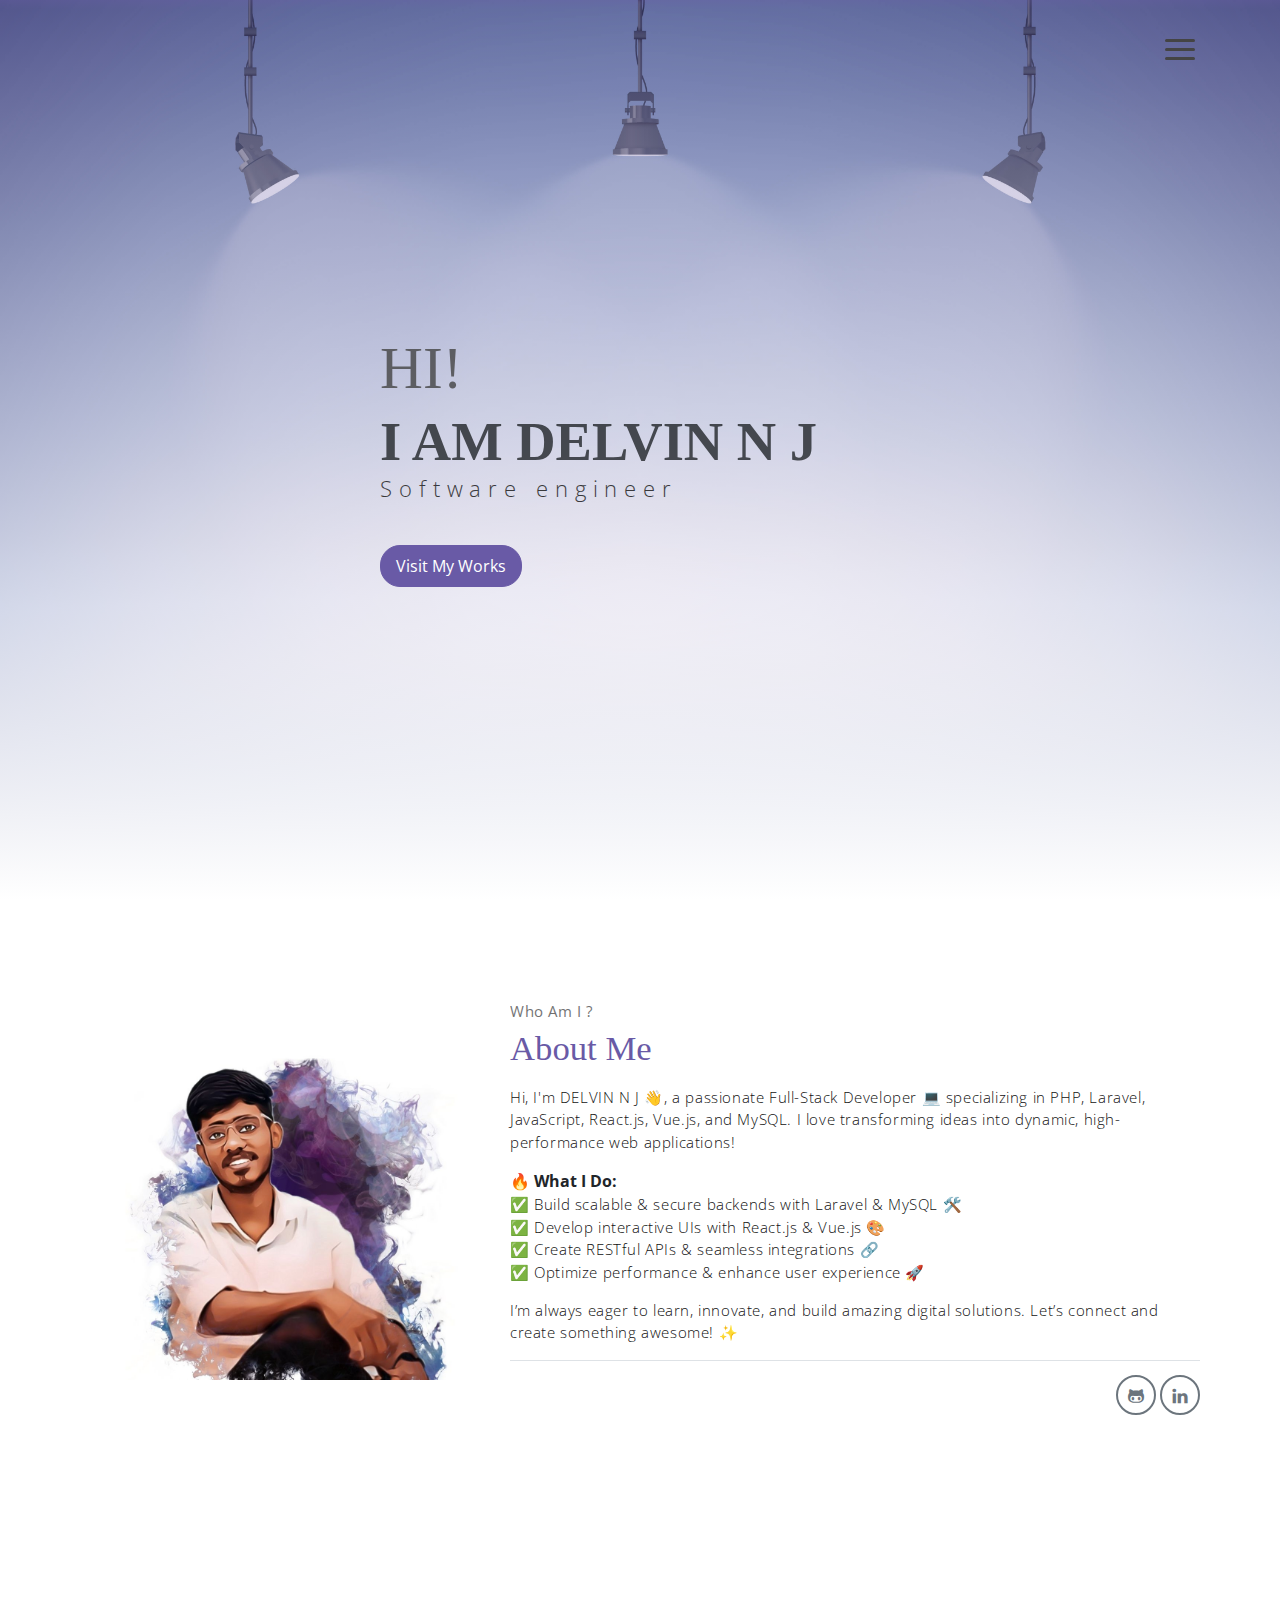
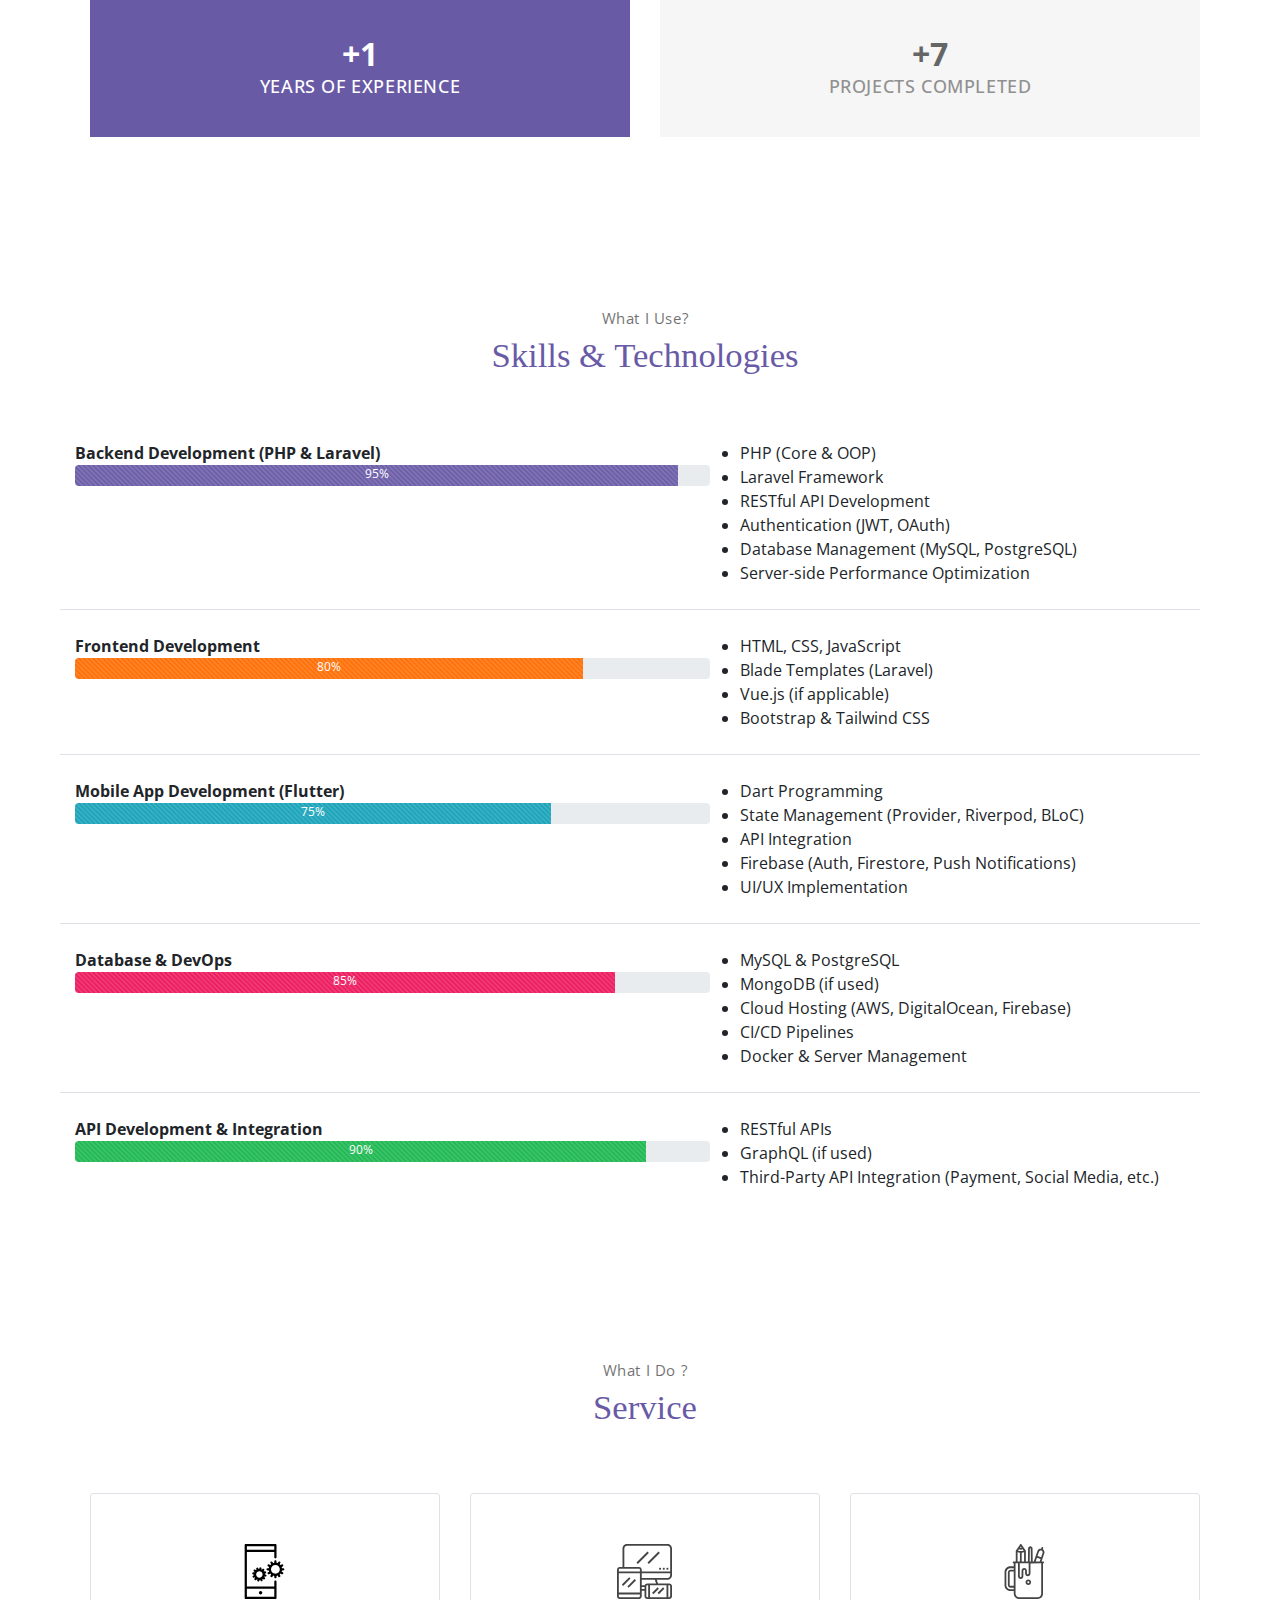
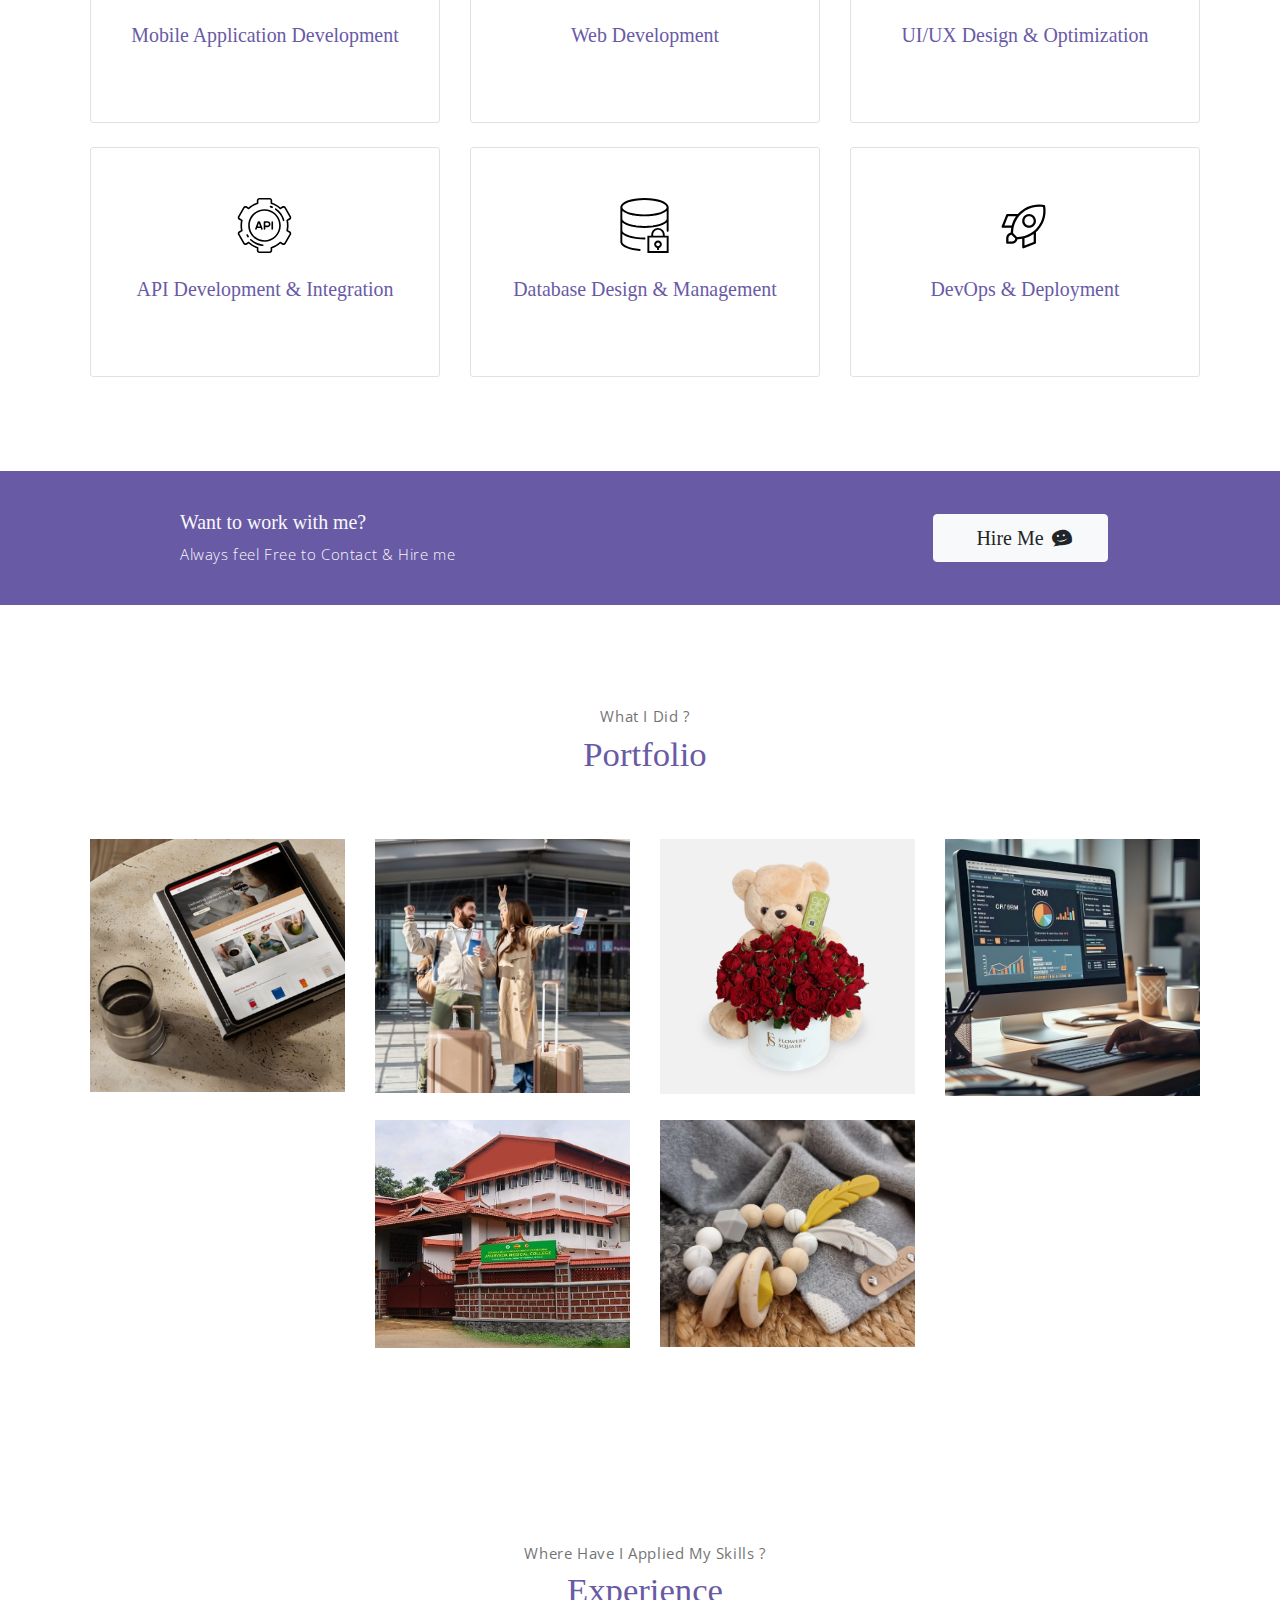
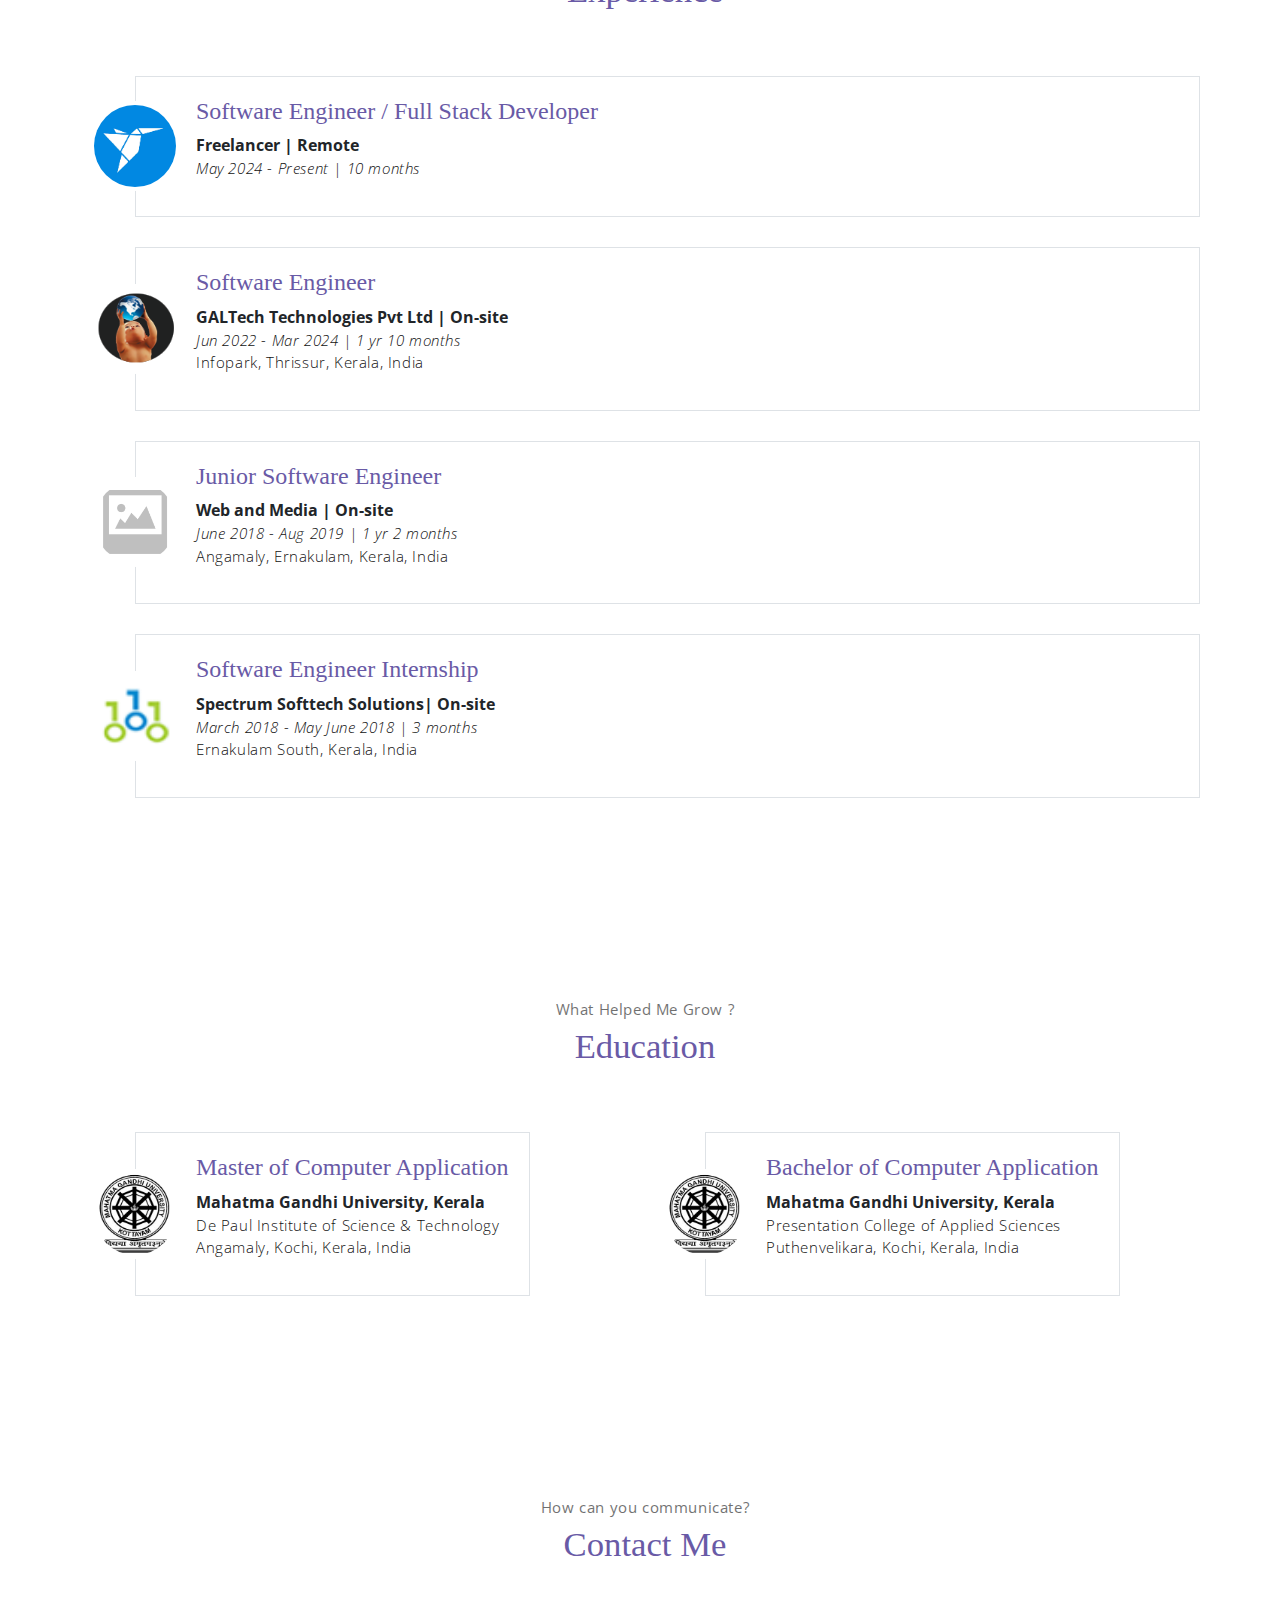
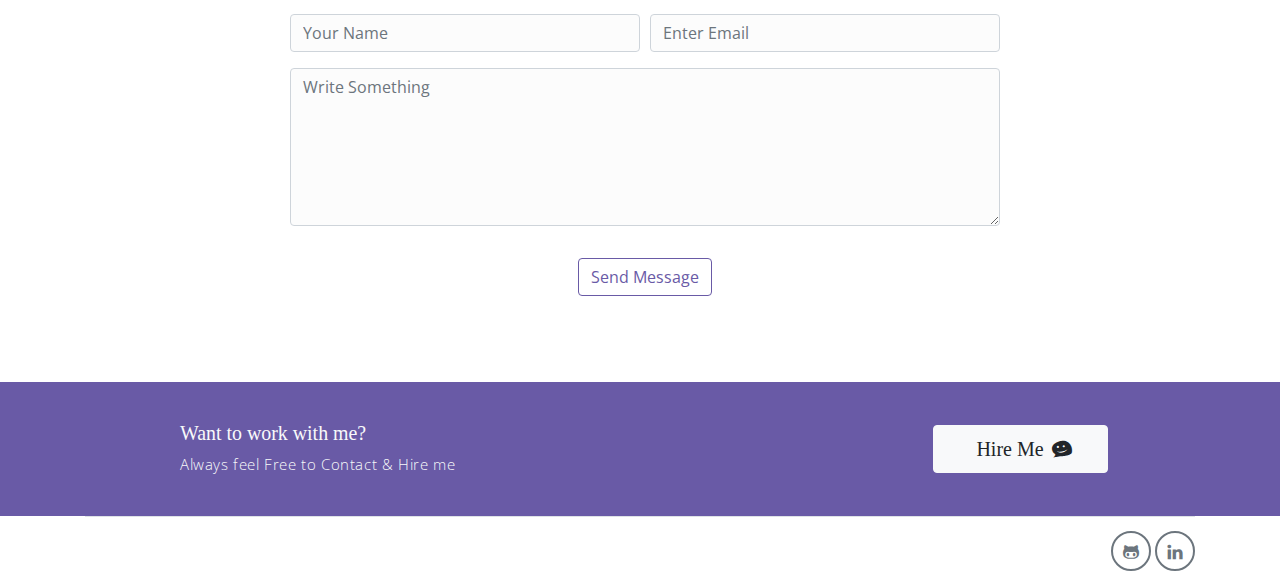
==== commit de6c80ac: "experience completed" ====
--- a/index.html
+++ b/index.html
@@ -327,14 +327,14 @@
             <p class="section-subtitle">What I Did ?</p>
             <h6 class="section-title mb-6">Portfolio</h6>
             <!-- row -->
-            <div class="row">
+            <div class="row justify-content-center">
                 <div class="col-md-3 mb-4">
                     <a href="https://apps.shopify.com/percup-supply" target="_blank" class="portfolio-card">
                         <img src="assets/imgs/portfolio/percup.png" class="portfolio-card-img" alt="folio">
                         <span class="portfolio-card-overlay">
                             <span class="portfolio-card-caption">
                                 <h4>PERCUP</h5>
-                                    <p class="font-weight-normal">Category: Shopify App</p>
+                                    <p class="font-weight-normal">Shopify App</p>
                             </span>
                         </span>
                     </a>
@@ -347,7 +347,7 @@
                         <span class="portfolio-card-overlay">
                             <span class="portfolio-card-caption">
                                 <h4>Fastrack</h5>
-                                    <p class="font-weight-normal">Category: Web Development</p>
+                                    <p class="font-weight-normal">Web Development</p>
                             </span>
                         </span>
                     </a>
@@ -359,7 +359,7 @@
                         <span class="portfolio-card-overlay">
                             <span class="portfolio-card-caption">
                                 <h4>Flowers' Square Dubai</h5>
-                                    <p class="font-weight-normal">Category: Web Development</p>
+                                    <p class="font-weight-normal">Web Development</p>
                             </span>
                         </span>
                     </a>
@@ -371,7 +371,31 @@
                         <span class="portfolio-card-overlay">
                             <span class="portfolio-card-caption">
                                 <h4>Galtech School</h5>
-                                    <p class="font-weight-normal">Category: CRM</p>
+                                    <p class="font-weight-normal">Customer Relationship Management</p>
+                            </span>
+                        </span>
+                    </a>
+                </div>
+
+                <div class="col-md-3 mb-4">
+                    <a href="https://www.galtechlearning.com" class="portfolio-card">
+                        <img src="assets/imgs/portfolio/pnnmayurvedacollege.jpg" class="portfolio-card-img" alt="portfolio-card">
+                        <span class="portfolio-card-overlay">
+                            <span class="portfolio-card-caption">
+                                <h4>PNNM Ayurveda College</h5>
+                                    <p class="font-weight-normal">Web Development</p>
+                            </span>
+                        </span>
+                    </a>
+                </div>
+
+                <div class="col-md-3 mb-4">
+                    <a href="https://bubsandbees.com/" class="portfolio-card">
+                        <img src="assets/imgs/portfolio/bubsandbees.png" class="portfolio-card-img" alt="portfolio-card">
+                        <span class="portfolio-card-overlay">
+                            <span class="portfolio-card-caption">
+                                <h4>Bubs And Bees</h5>
+                                    <p class="font-weight-normal">E-commerce</p>
                             </span>
                         </span>
                     </a>
@@ -383,7 +407,7 @@
                         <span class="portfolio-card-overlay">
                             <span class="portfolio-card-caption">
                                 <h4>Web Designing</h5>
-                                    <p class="font-weight-normal">Category: Web Templates</p>
+                                    <p class="font-weight-normal">Web Templates</p>
                             </span>
                         </span>
                     </a>
@@ -395,7 +419,7 @@
                         <span class="portfolio-card-overlay">
                             <span class="portfolio-card-caption">
                                 <h4>Web Designing</h5>
-                                    <p class="font-weight-normal">Category: Web Templates</p>
+                                    <p class="font-weight-normal">Web Templates</p>
                             </span>
                         </span>
                     </a>
@@ -494,14 +518,14 @@
                 <div class="col-md-12">
                     <div class="testimonial-card">
                         <div class="testimonial-card-img-holder">
-                            <img src="assets/imgs/code-and-carft.png" class="testimonial-card-img" alt="portfolio-card">
+                            <img src="assets/imgs/freelancer.png" class="testimonial-card-img" alt="portfolio-card">
                         </div>
                         <div class="testimonial-card-body w-100">
-                            <h4>Senior Software Engineer</h4>
-                            <b>Code and Craft | Remote</b>
+                            <h4>Software Engineer / Full Stack Developer</h4>
+                            <b>Freelancer | Remote</b>
                             <p><i>May 2024 - Present | 10 months</i>
-                                <br />
-                                Kakkanad, Kochi, Kerala, India
+                                <!-- <br />
+                                Kakkanad, Kochi, Kerala, India -->
                             </p>
                         </div>
                     </div>
@@ -525,14 +549,29 @@
                 <div class="col-md-12">
                     <div class="testimonial-card">
                         <div class="testimonial-card-img-holder">
-                            <img src="assets/imgs/logo.png" class="testimonial-card-img" alt="portfolio-card">
+                            <img src="assets/imgs/no-image-ico.png" class="testimonial-card-img" alt="portfolio-card">
                         </div>
                         <div class="testimonial-card-body w-100">
                             <h4>Junior Software Engineer</h4>
-                            <b>Second Sight Imagineering Studios | On-site</b>
-                            <p><i>Apr 2018 - Aug 2019 | 1 yr 5 months</i>
+                            <b>Web and Media | On-site</b>
+                            <p><i>June 2018 - Aug 2019 | 1 yr 2 months</i>
                                 <br />
-                                Kadavanthra, Kochi, Kerala, India
+                                Angamaly, Ernakulam, Kerala, India
+                            </p>
+                        </div>
+                    </div>
+                </div>
+                <div class="col-md-12">
+                    <div class="testimonial-card">
+                        <div class="testimonial-card-img-holder">
+                            <img src="assets/imgs/spectrum.png" class="testimonial-card-img" alt="portfolio-card">
+                        </div>
+                        <div class="testimonial-card-body w-100">
+                            <h4>Software Engineer Internship</h4>
+                            <b>Spectrum Softtech Solutions| On-site</b>
+                            <p><i>March 2018 - May June 2018 | 3 months</i>
+                                <br />
+                                Ernakulam South, Kerala, India
                             </p>
                         </div>
                     </div>
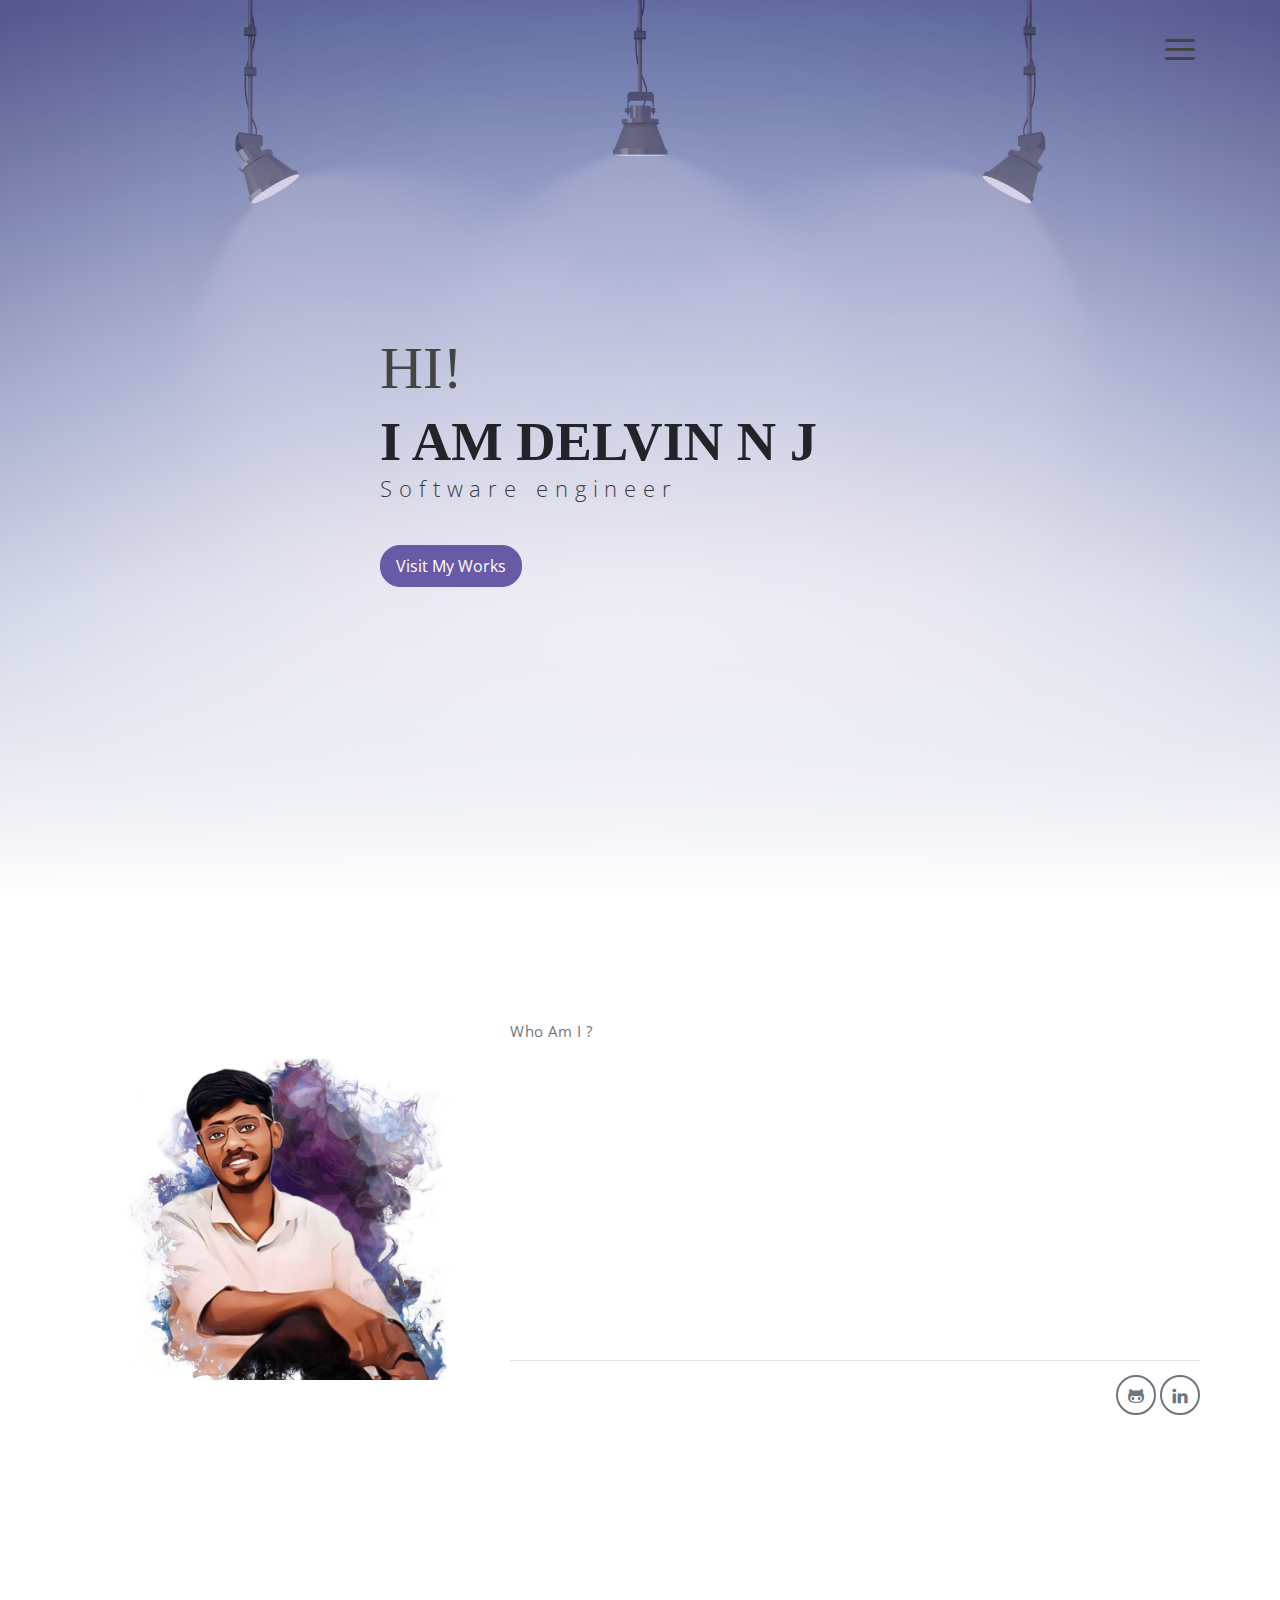
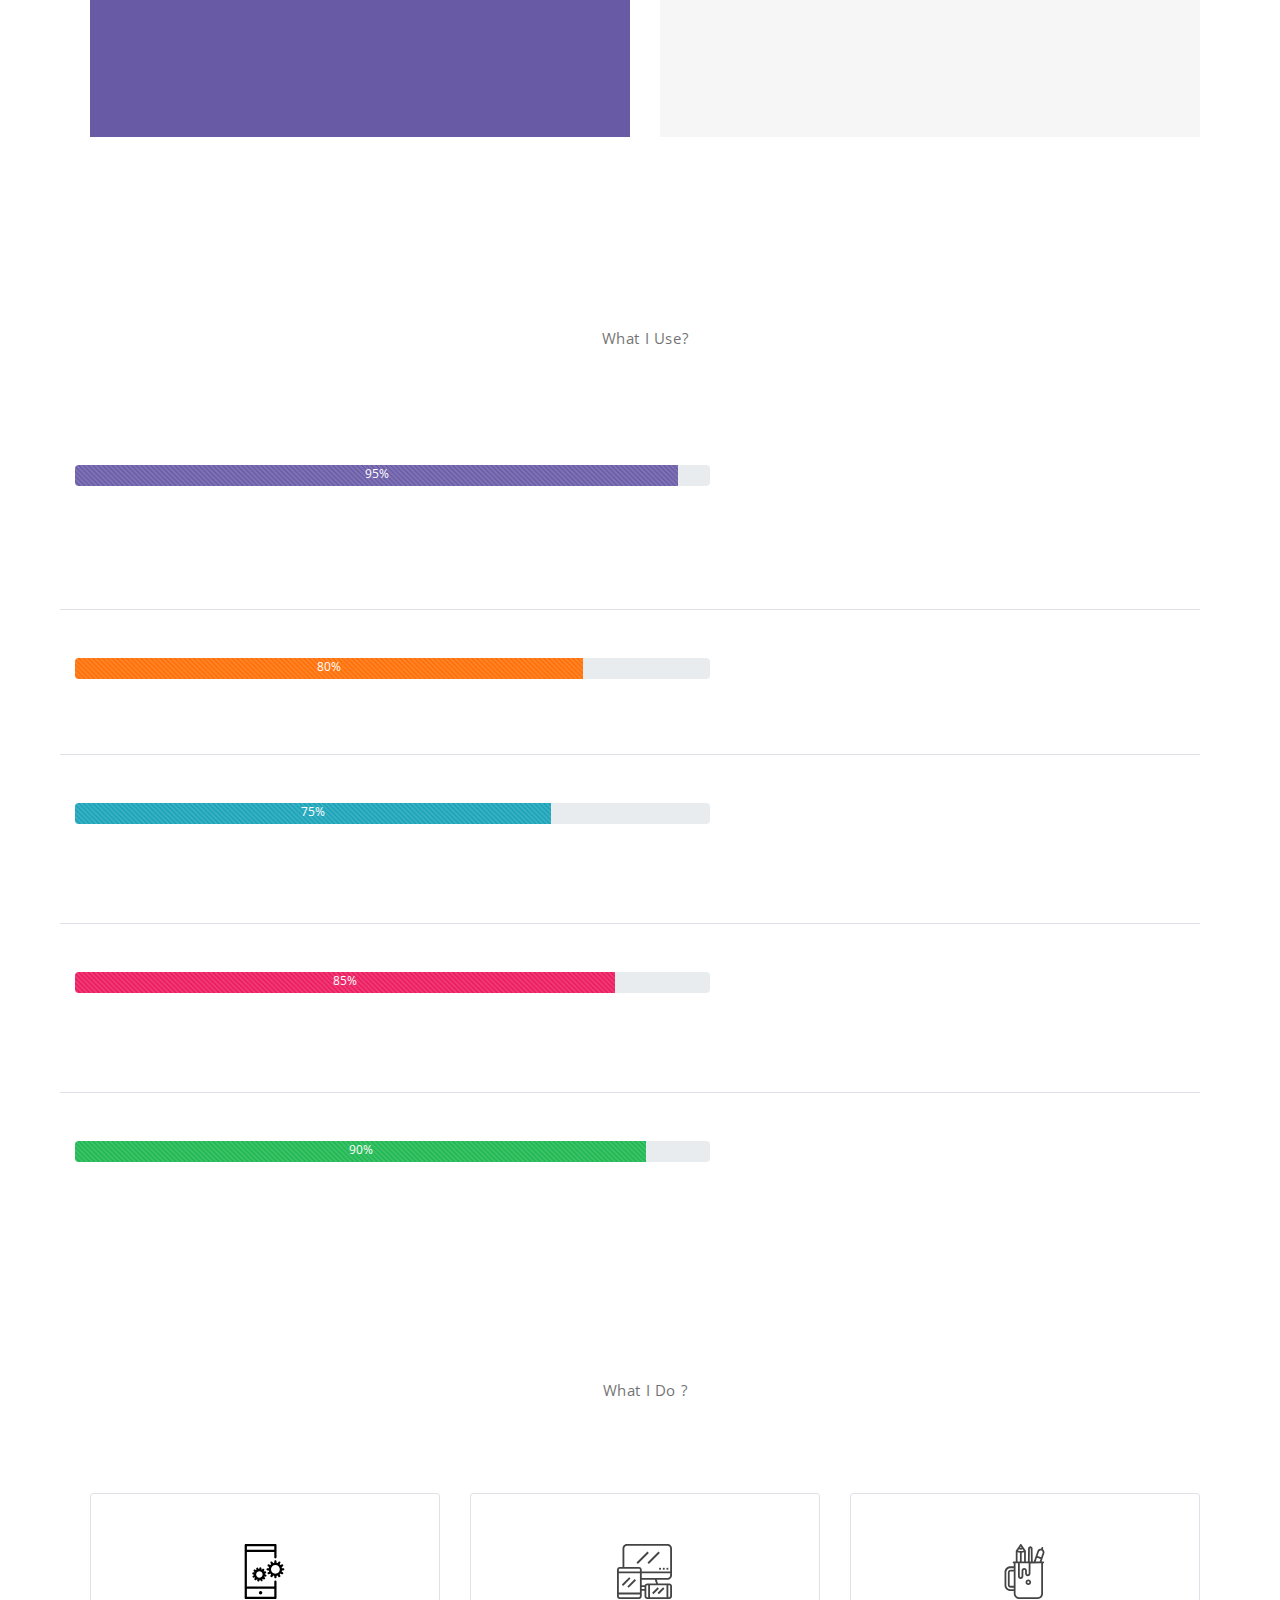
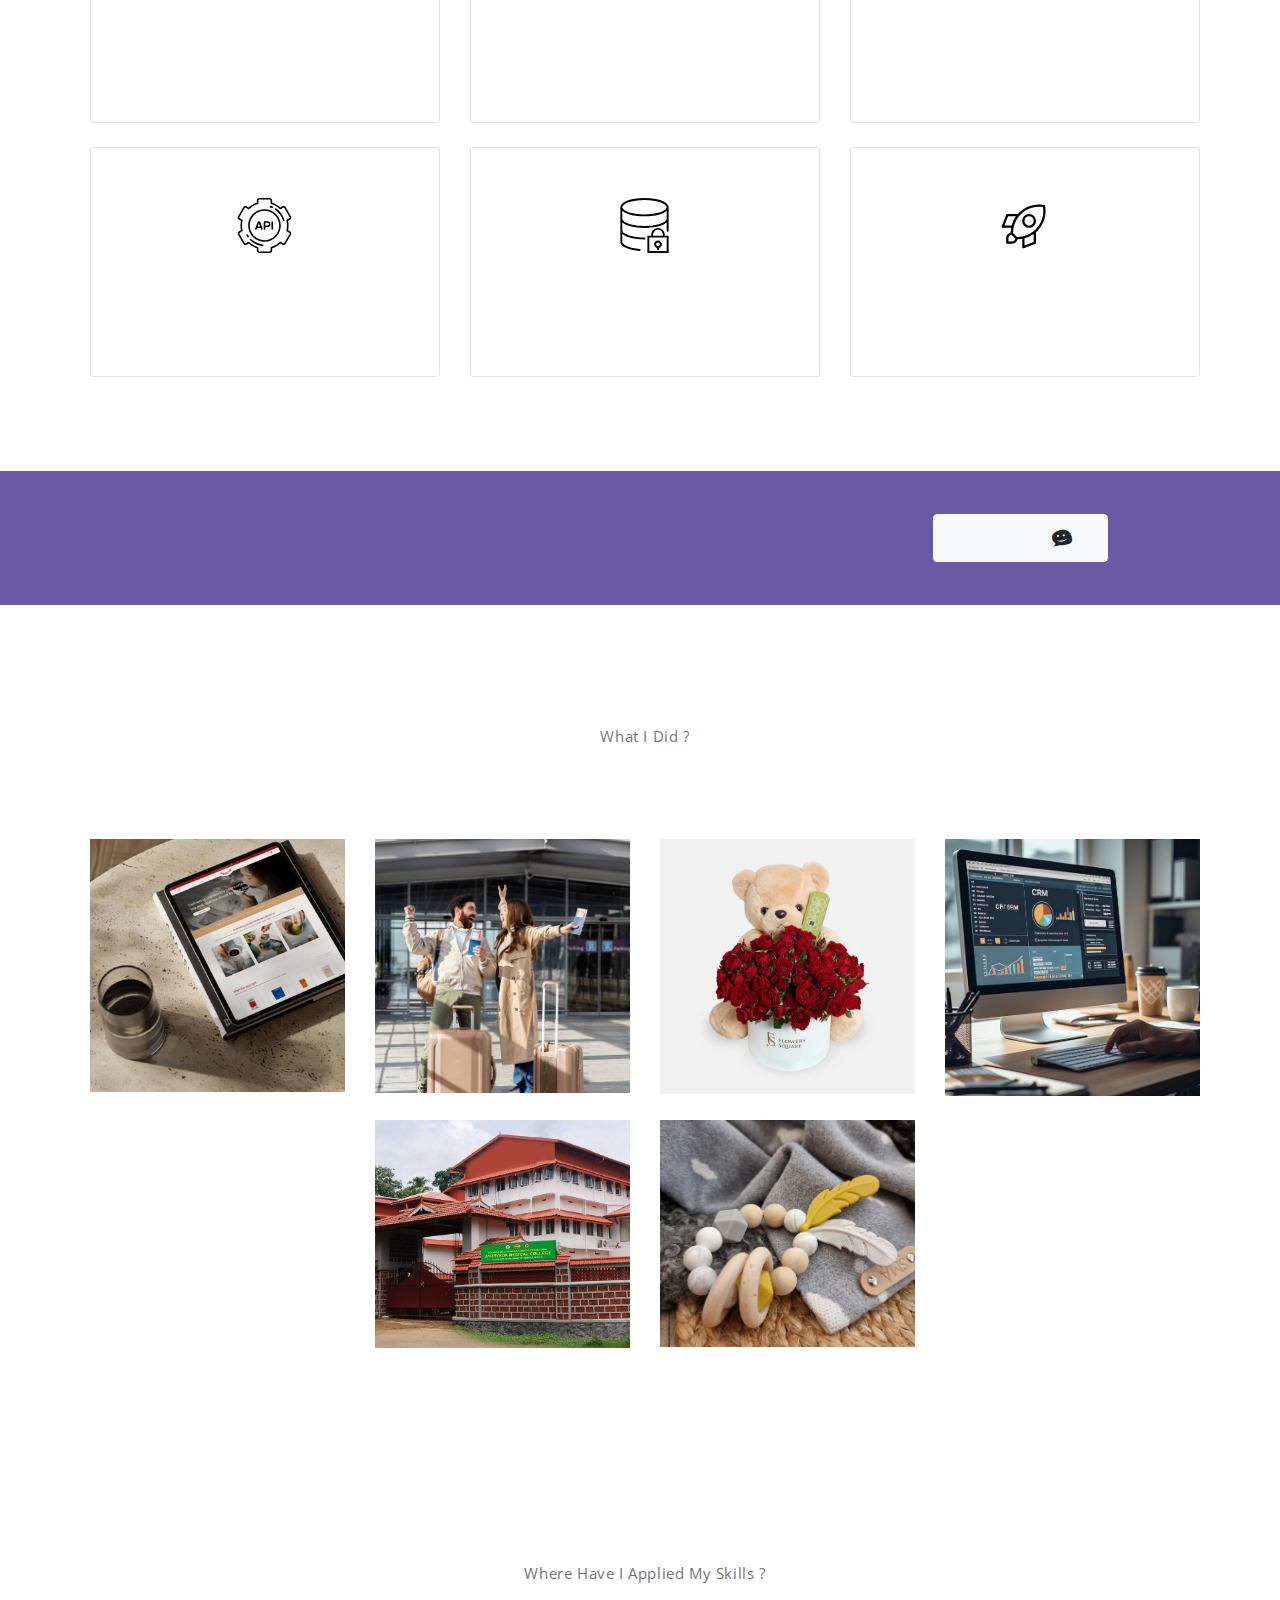
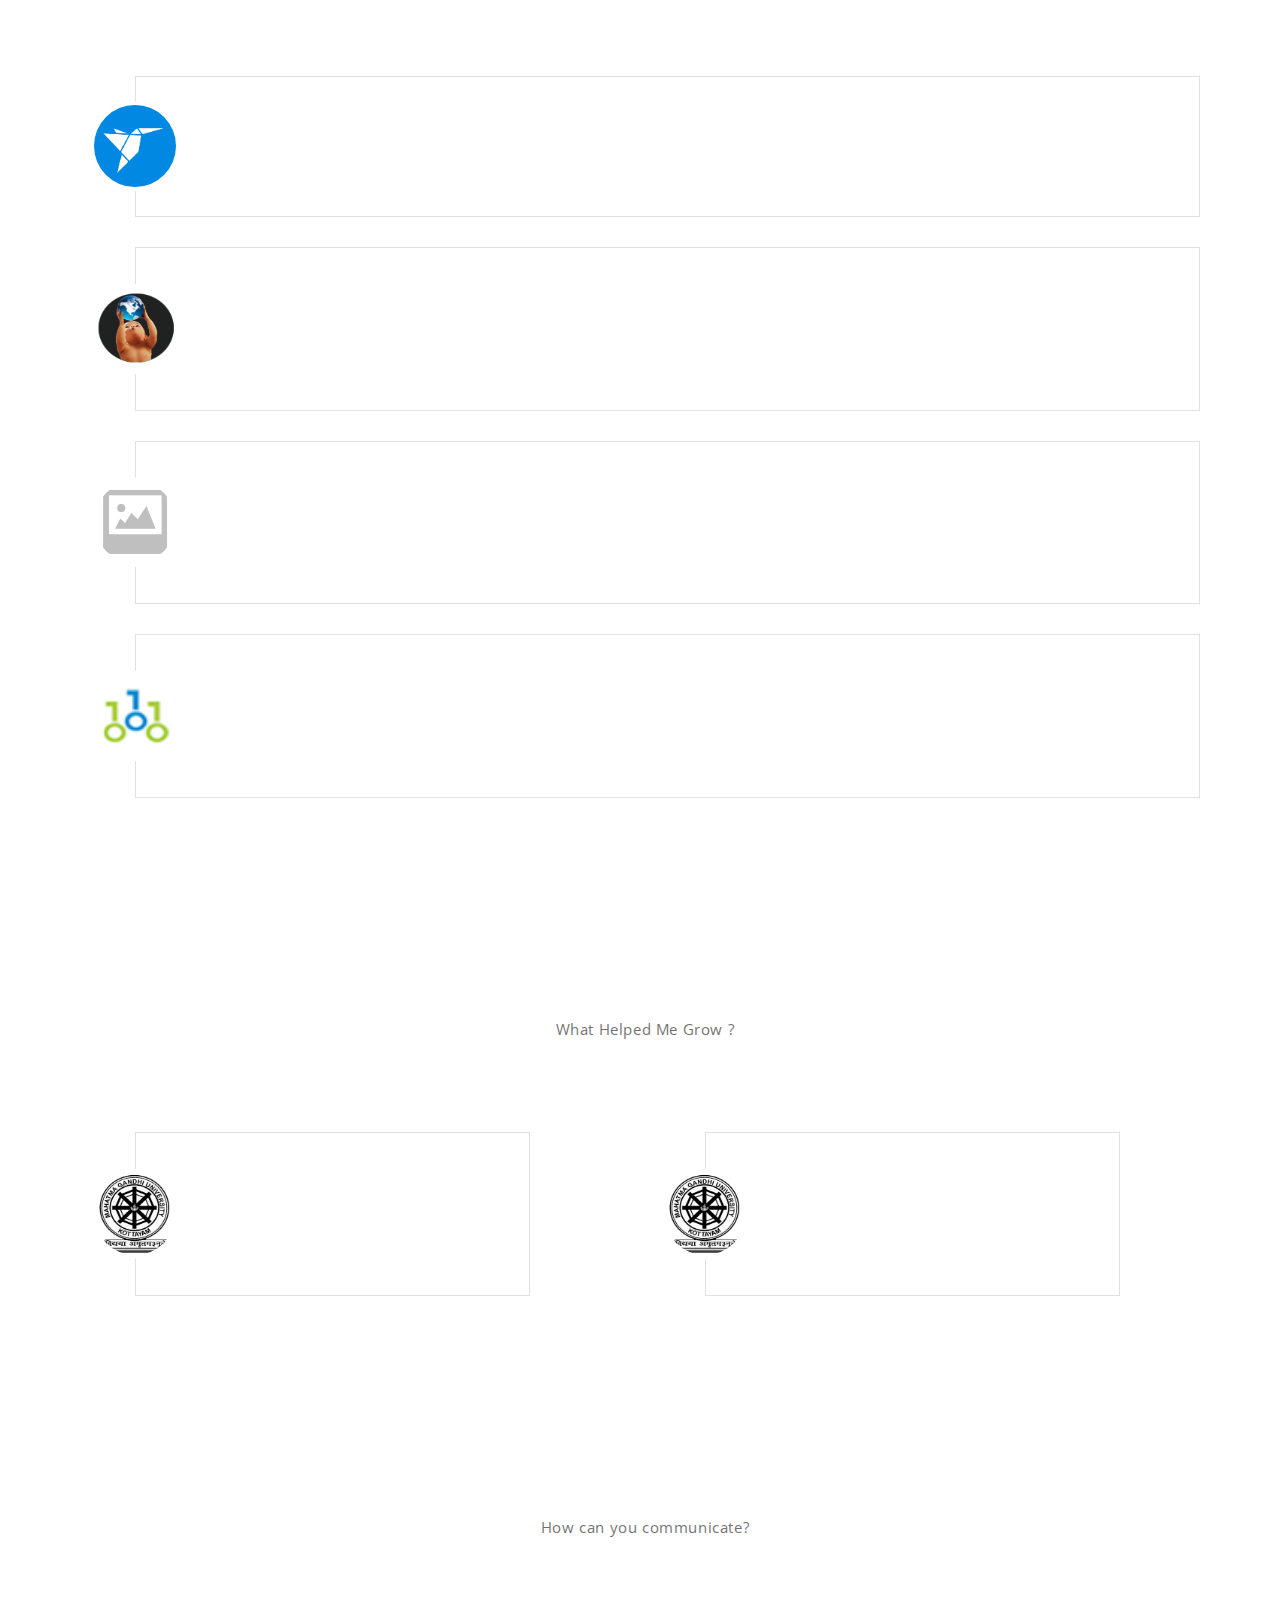
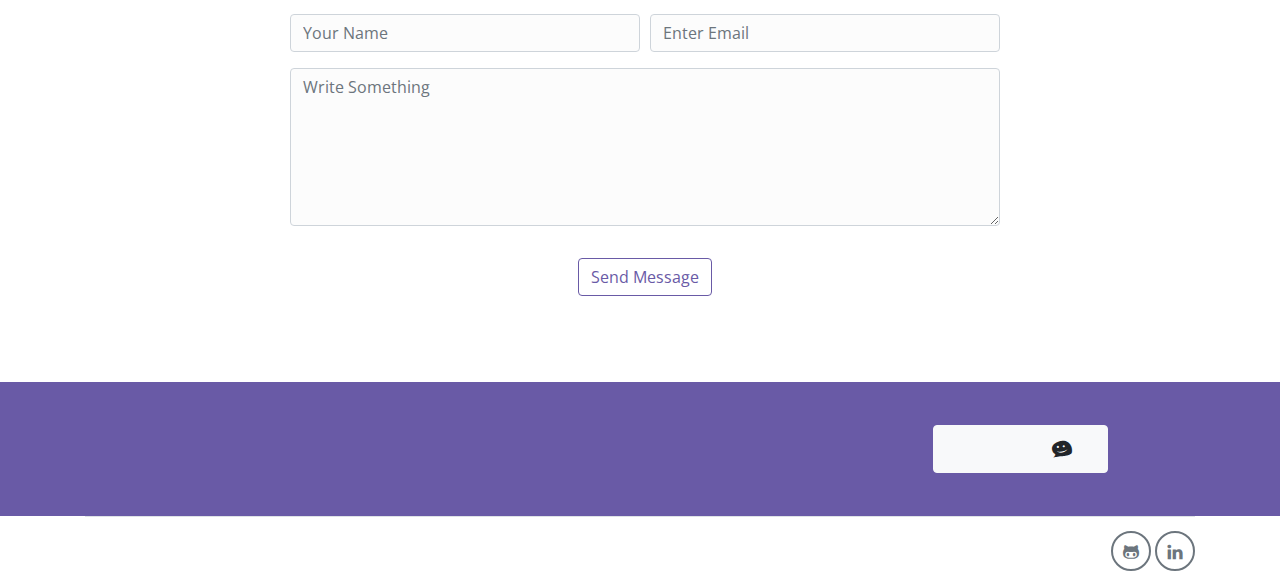
==== commit e10868d9: "adding animation" ====
--- a/index.html
+++ b/index.html
@@ -9,7 +9,7 @@
     <title>WHO I AM | DELVIN N J</title>
     <link rel="stylesheet" href="assets/vendors/themify-icons/css/themify-icons.css">
     <link rel="stylesheet" href="assets/css/style.css">
-    <link rel="stylesheet" href="assets/css/experience.css">
+    <script src="https://d3js.org/d3.v3.min.js"></script>
 </head>
 
 <body data-spy="scroll" data-target=".navbar" data-offset="40" id="home">
@@ -731,7 +731,7 @@
     <div class="container">
         <footer class="footer">
             <!-- <p class="mb-0">Copyright
-                <script>document.write(new Date().getFullYear())</script> &copy;
+                <script>document.write(new Date().getFullYear())</scrip> &copy;
             </p> -->
             <div class="social-links text-right m-auto ml-sm-auto">
                 <a href="https://github.com/DelvinNJ" target="_blank" class="link"><i class="ti-github"></i></a>
--- a/assets/css/style.css
+++ b/assets/css/style.css
@@ -13419,4 +13419,22 @@
 
 .section-lg {
   padding: 100px 0 !important;
+}
+
+@keyframes fadeInMove {
+  0% { opacity: 0; transform: translateY(20px);}
+  100% { opacity: 1; transform: translateY(0); }
+}
+
+/* Initially hide elements */
+h1, h2, h3, h4, h5, h6, p, span, strong, em, li, b {
+  opacity: 0;
+  transform: translateY(20px);
+  transition: opacity 2s ease-out, transform 1.5s ease-out, color 1.5s ease-out;
+}
+
+/* Class to trigger animation */
+.animate {
+  opacity: 1;
+  transform: translateY(0);
 }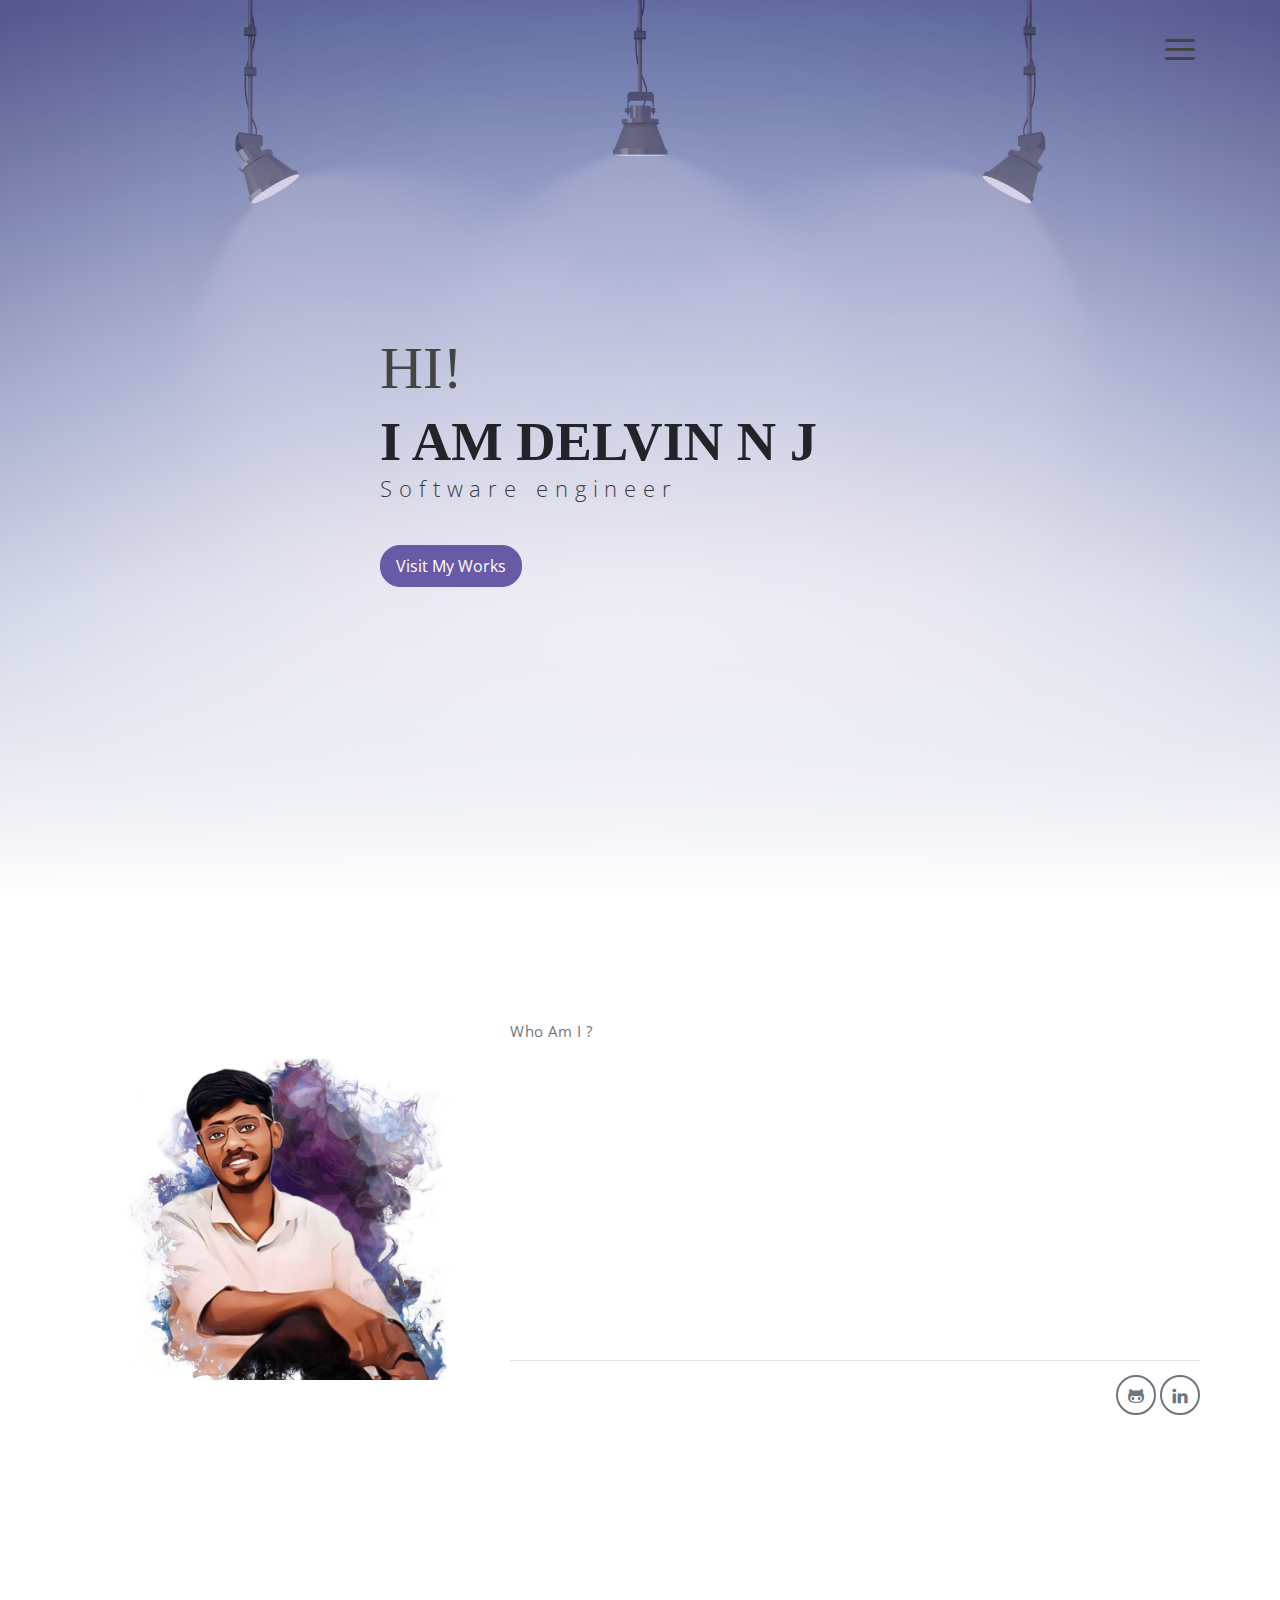
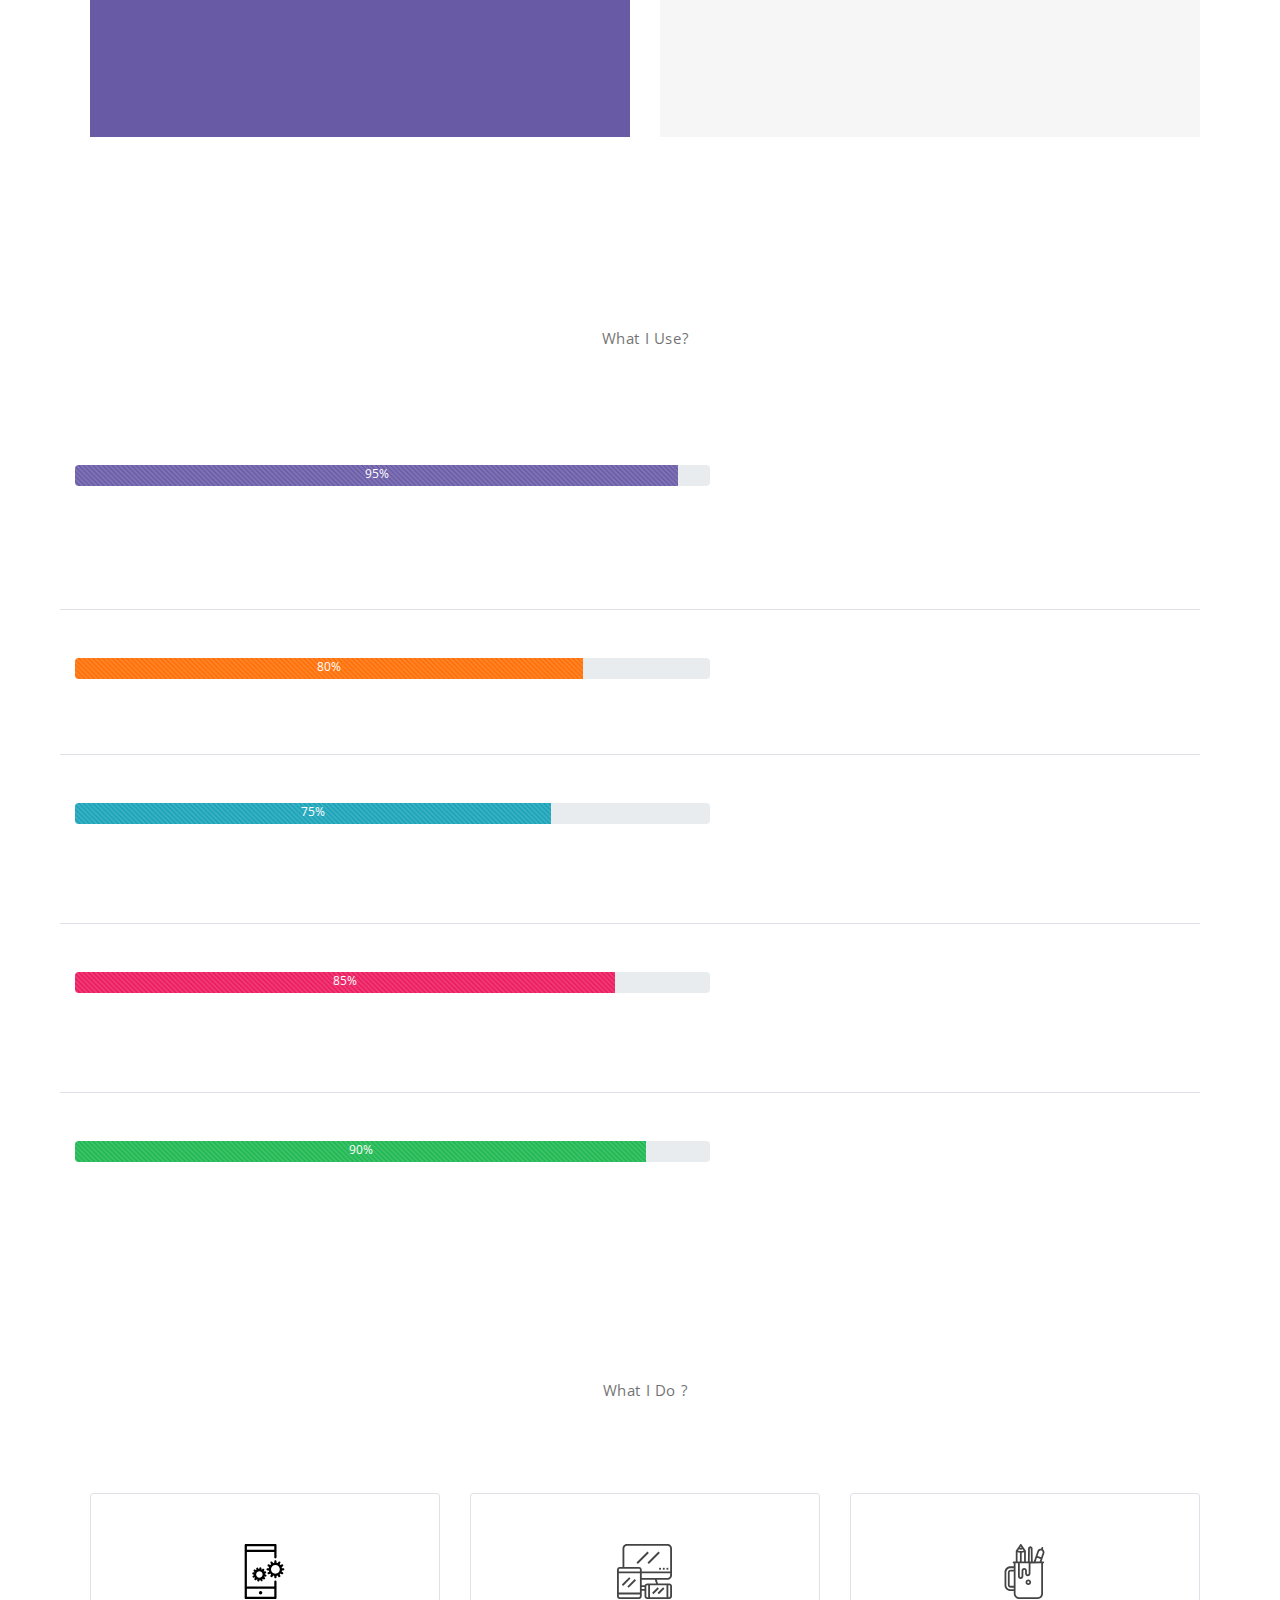
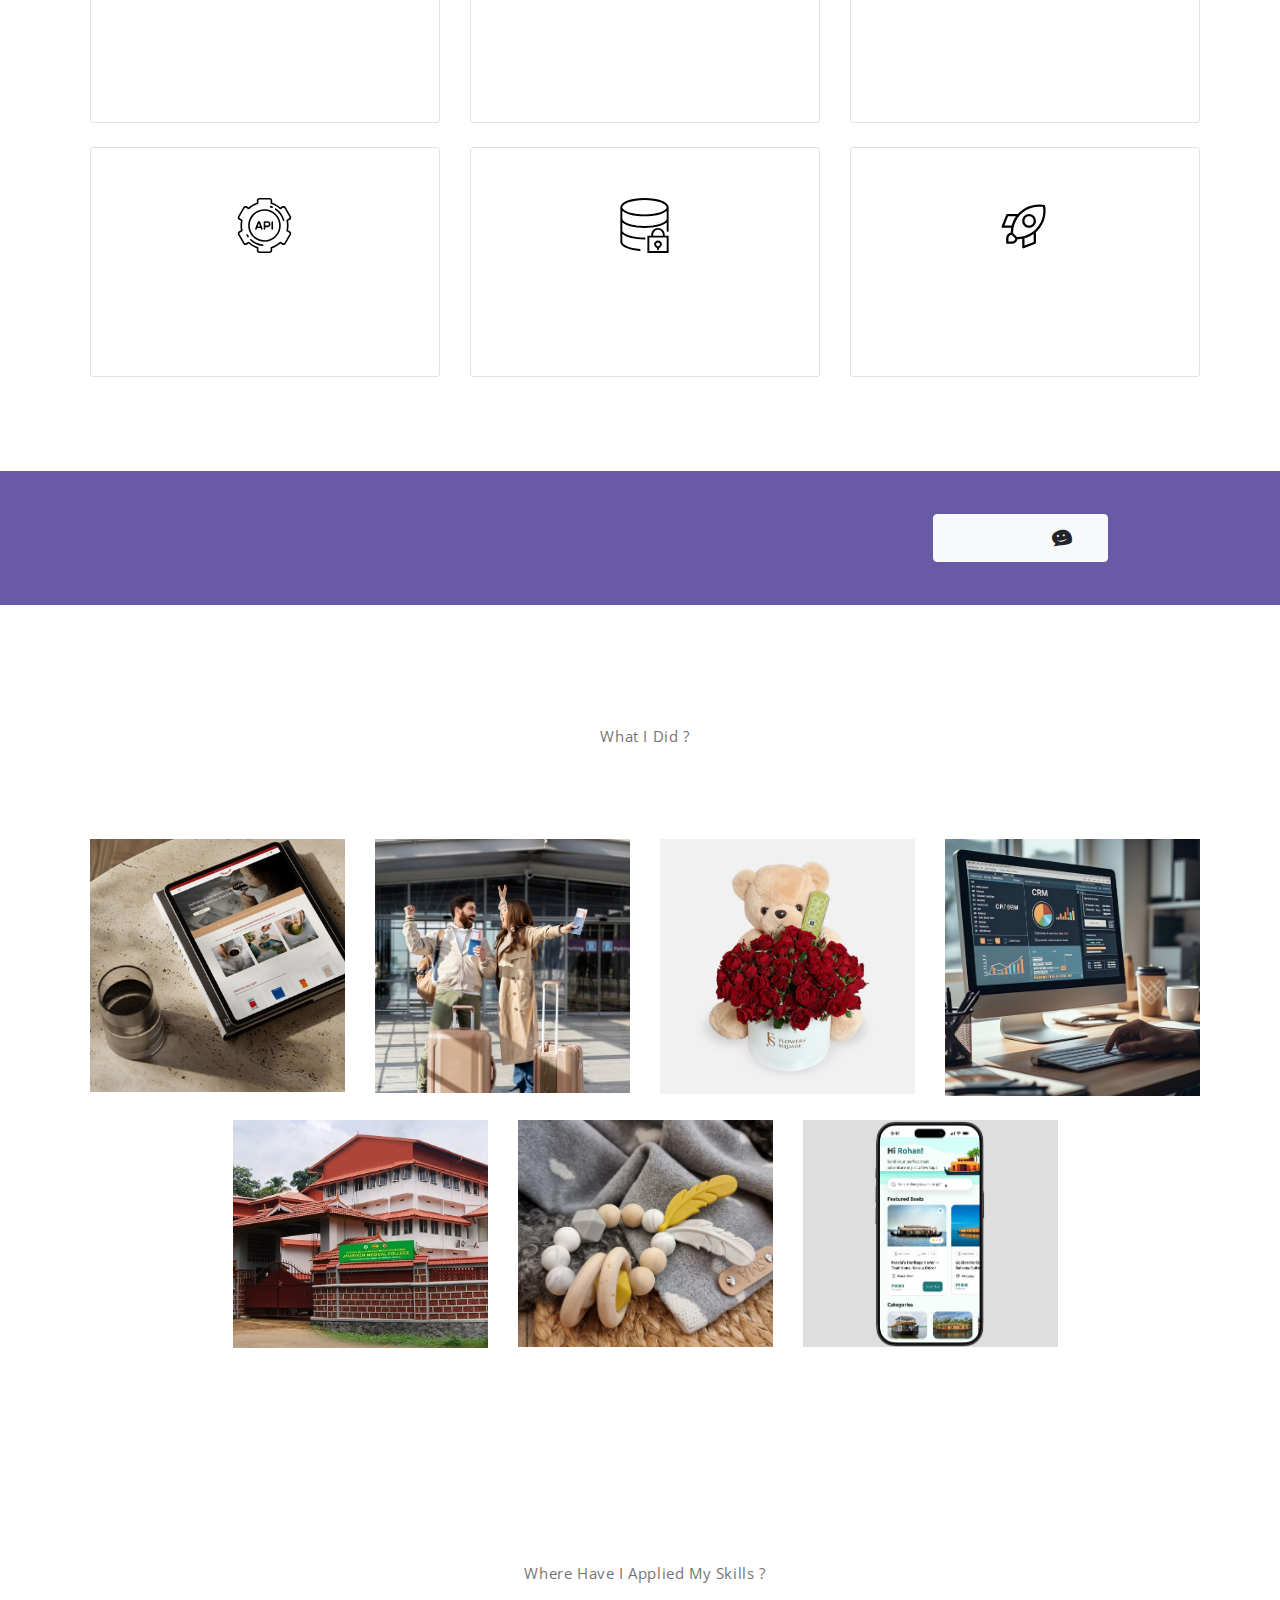
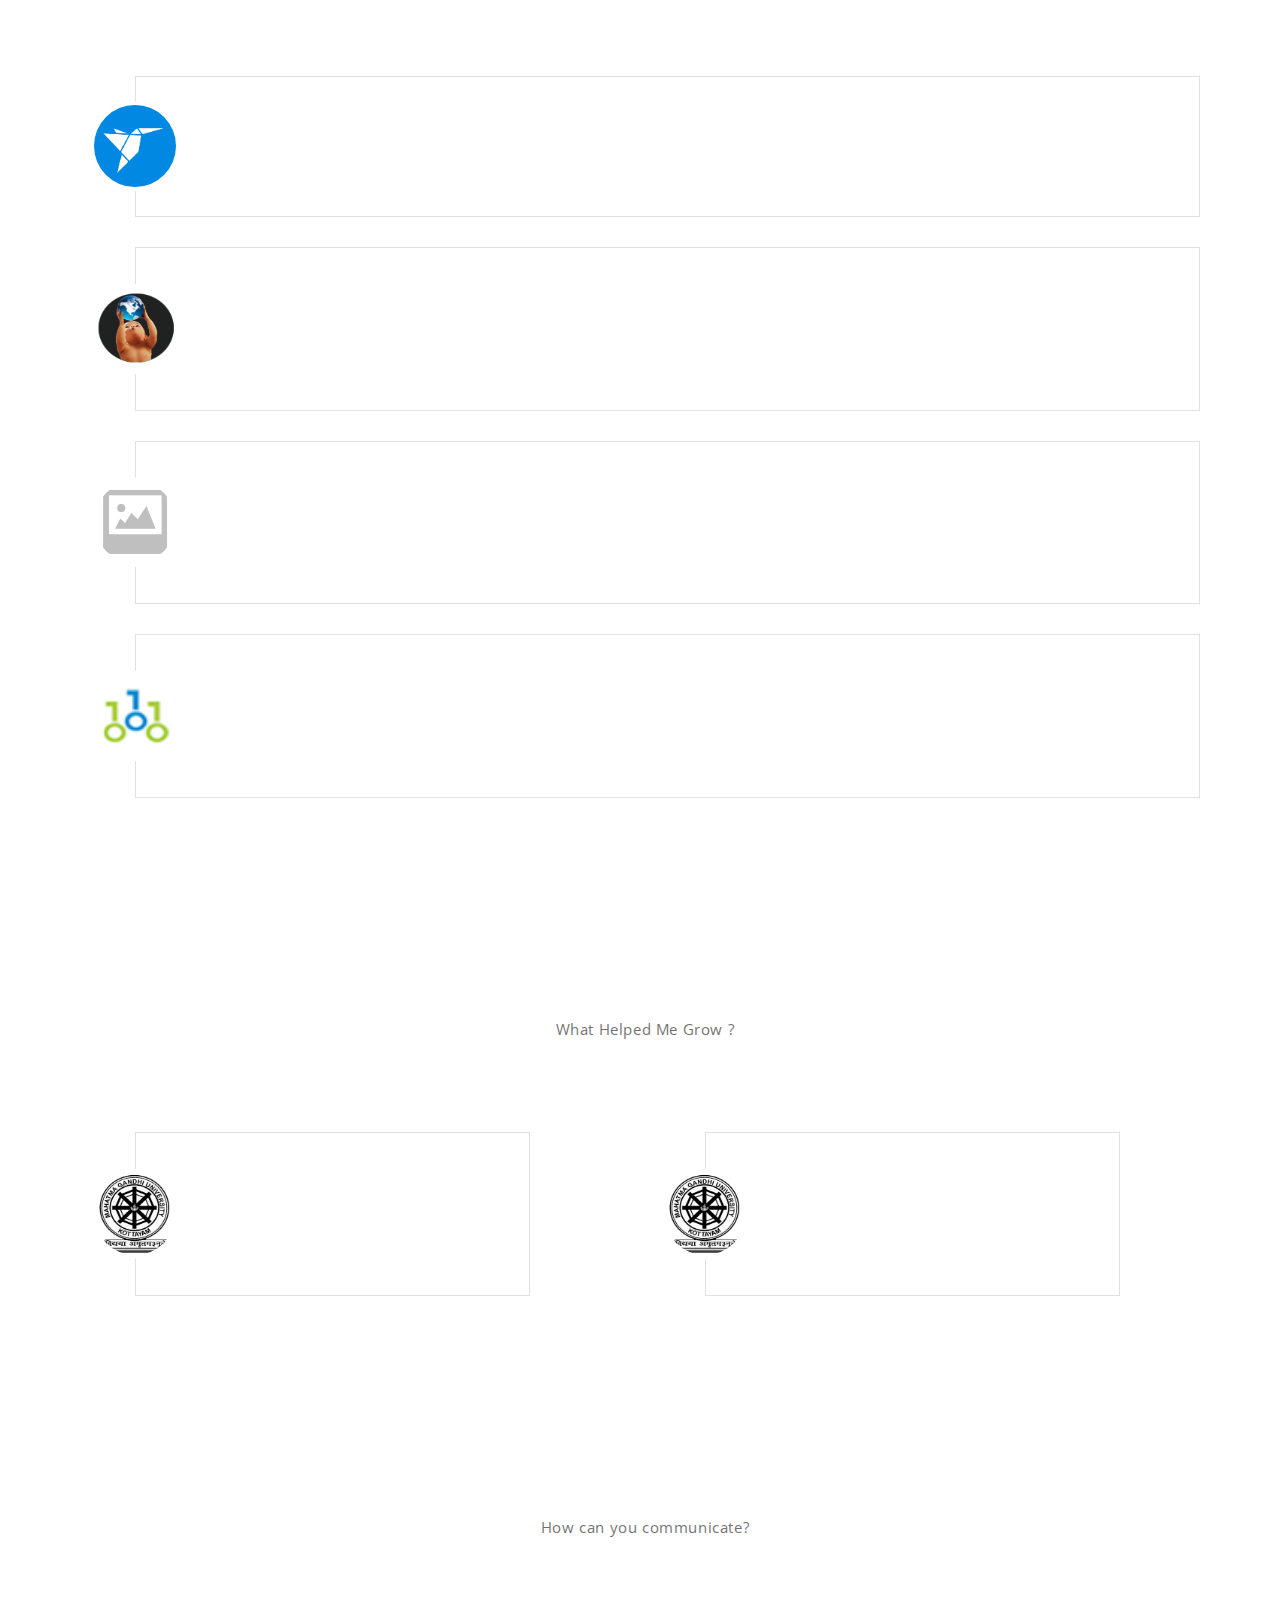
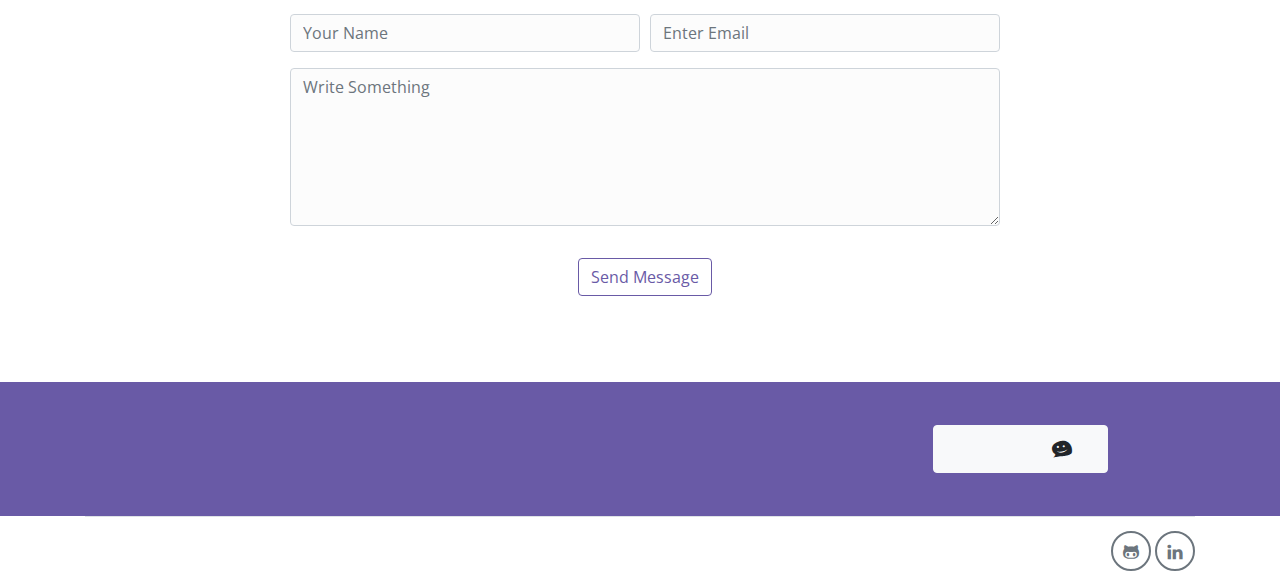
==== commit d9f12c04: "Update portfolio" ====
--- a/index.html
+++ b/index.html
@@ -9,7 +9,6 @@
     <title>WHO I AM | DELVIN N J</title>
     <link rel="stylesheet" href="assets/vendors/themify-icons/css/themify-icons.css">
     <link rel="stylesheet" href="assets/css/style.css">
-    <script src="https://d3js.org/d3.v3.min.js"></script>
 </head>
 
 <body data-spy="scroll" data-target=".navbar" data-offset="40" id="home">
@@ -28,17 +27,24 @@
                     <a class="link" href="#portfolio">Portfolio</a>
                 </li>
                 <li class="item">
-                    <a class="link" href="#testmonial">Testmonial</a>
+                    <a class="link" href="#experience">Experience</a>
                 </li>
+                <!-- <li class="item">
+                    <a class="link" href="#blog">Blog</a>
+                </li> -->
                 <li class="item">
-                    <a class="link" href="#blog">Blog</a>
+                    <!-- <a class="btn btn-secondary" href="#contact">Contact</a> -->
+                     <a href="https://wa.me/qr/OPFKNNX6HJ3VJ1" target="_blank"
+                        class="btn btn-secondary rounded d-flex justify-content-center align-items-center mx-auto">
+                        <span class="mx-2">
+                            Hire Me
+                        </span>
+                        <i class="ti-themify-favicon-alt "></i>
+                    </a>
                 </li>
-                <li class="item">
-                    <a class="link" href="#contact">Contact</a>
-                </li>
-                <li class="item ml-md-3">
+                <!-- <li class="item ml-md-3">
                     <a href="components.html" class="btn btn-primary">Components</a>
-                </li>
+                </li> -->
             </ul>
             <a href="javascript:void(0)" id="nav-toggle" class="hamburger hamburger--elastic">
                 <div class="hamburger-box">
@@ -77,7 +83,7 @@
                     <p>
                         Hi, I'm DELVIN N J 👋, a passionate Full-Stack Developer 💻 specializing in PHP, Laravel,
                         JavaScript, React.js, Vue.js, and MySQL. I love transforming ideas into dynamic,
-                        high-performance web applications!
+                        high-performance web applications 🌐 and mobile applications 📱 using React Native and Flutter!
                     </p>
                     <b>🔥 What I Do:</b>
                     <p class="left">
@@ -86,7 +92,7 @@
                         ✅ Create RESTful APIs & seamless integrations 🔗<br />
                         ✅ Optimize performance & enhance user experience 🚀 <br />
                     </p>
-                    <p>
+                    <p class="justify">
                         I’m always eager to learn, innovate, and build amazing digital solutions. Let’s connect and
                         create something awesome! ✨
                     </p>
@@ -106,7 +112,7 @@
         </div><!-- end of container -->
     </section> <!-- end of about section -->
 
-    <!-- skill counter -->
+    <!-- counter -->
     <section class="section">
         <div class="container">
             <div class="row">
@@ -125,7 +131,7 @@
                         <i class="fa fa-thumbs-o-up"></i>
                         <div class="d-flex align-items-center justify-content-center">
                             <span class="prefix-counter">+</span>
-                            <span class="counter">50</span>
+                            <span class="counter">30</span>
                         </div>
                         <p>PROJECTS COMPLETED</p>
                     </div>
@@ -134,7 +140,7 @@
         </div>
     </section>
 
-    <!-- counter -->
+    <!-- skill counter -->
     <section class="section">
         <div class="container text-center">
             <p class="section-subtitle">What I Use?</p>
@@ -142,7 +148,7 @@
             <div class="row text-left">
                 <div class="row w-100">
                     <div class="col-md-12 col-lg-7">
-                        <b>Backend Development (PHP & Laravel)</b>
+                        <b>Backend Development (PHP, Symfony, Laravel)</b>
                         <div class="progress">
                             <div class="progress-bar-animated bg-primary progress-bar-striped progress-bar-animated"
                                 role="progressbar" aria-valuenow="95" aria-valuemin="0" aria-valuemax="100"
@@ -151,7 +157,7 @@
                     </div>
                     <div class="col-md-12 col-lg-5">
                         <li>PHP (Core & OOP)</li>
-                        <li>Laravel Framework</li>
+                        <li>Symfony and Laravel Framework</li>
                         <li>RESTful API Development</li>
                         <li>Authentication (JWT, OAuth)</li>
                         <li>Database Management (MySQL, PostgreSQL)</li>
@@ -400,30 +406,17 @@
                         </span>
                     </a>
                 </div>
-                <!-- <div class="col-md-4 mb-4">
+                <div class="col-md-3 mb-4">
                     <a href="javascript:void(0)" class="portfolio-card">
-                        <img class="portfolio-card-img" src="assets/imgs/folio-2.jpg" class="img-responsive rounded"
-                            alt="portfolio-card">
+                        <img src="assets/imgs/portfolio/cruise-buddy.png" class="portfolio-card-img" alt="portfolio-card">
                         <span class="portfolio-card-overlay">
                             <span class="portfolio-card-caption">
-                                <h4>Web Designing</h5>
-                                    <p class="font-weight-normal">Web Templates</p>
+                                <h4>Cruise Buddy</h5>
+                                    <p class="font-weight-normal">Mobile application</p>
                             </span>
                         </span>
                     </a>
                 </div>
-                <div class="col-md-4 mb-4">
-                    <a href="javascript:void(0)" class="portfolio-card">
-                        <img class="portfolio-card-img" src="assets/imgs/folio-3.jpg" class="img-responsive rounded"
-                            alt="portfolio-card">
-                        <span class="portfolio-card-overlay">
-                            <span class="portfolio-card-caption">
-                                <h4>Web Designing</h5>
-                                    <p class="font-weight-normal">Web Templates</p>
-                            </span>
-                        </span>
-                    </a>
-                </div> -->
             </div><!-- end of row -->
         </div><!-- end of container -->
     </section> <!-- end of portfolio section -->
@@ -505,8 +498,6 @@
         </div>
     </section>
      -->
-
-
 
     <!-- experience section -->
     <section class="section" id="experience">
--- a/assets/css/style.css
+++ b/assets/css/style.css
@@ -13392,6 +13392,9 @@
   .left {
     text-align: left;
   }
+  .justify {
+    text-align: justify;
+  }
 }
 
 /* sections */
